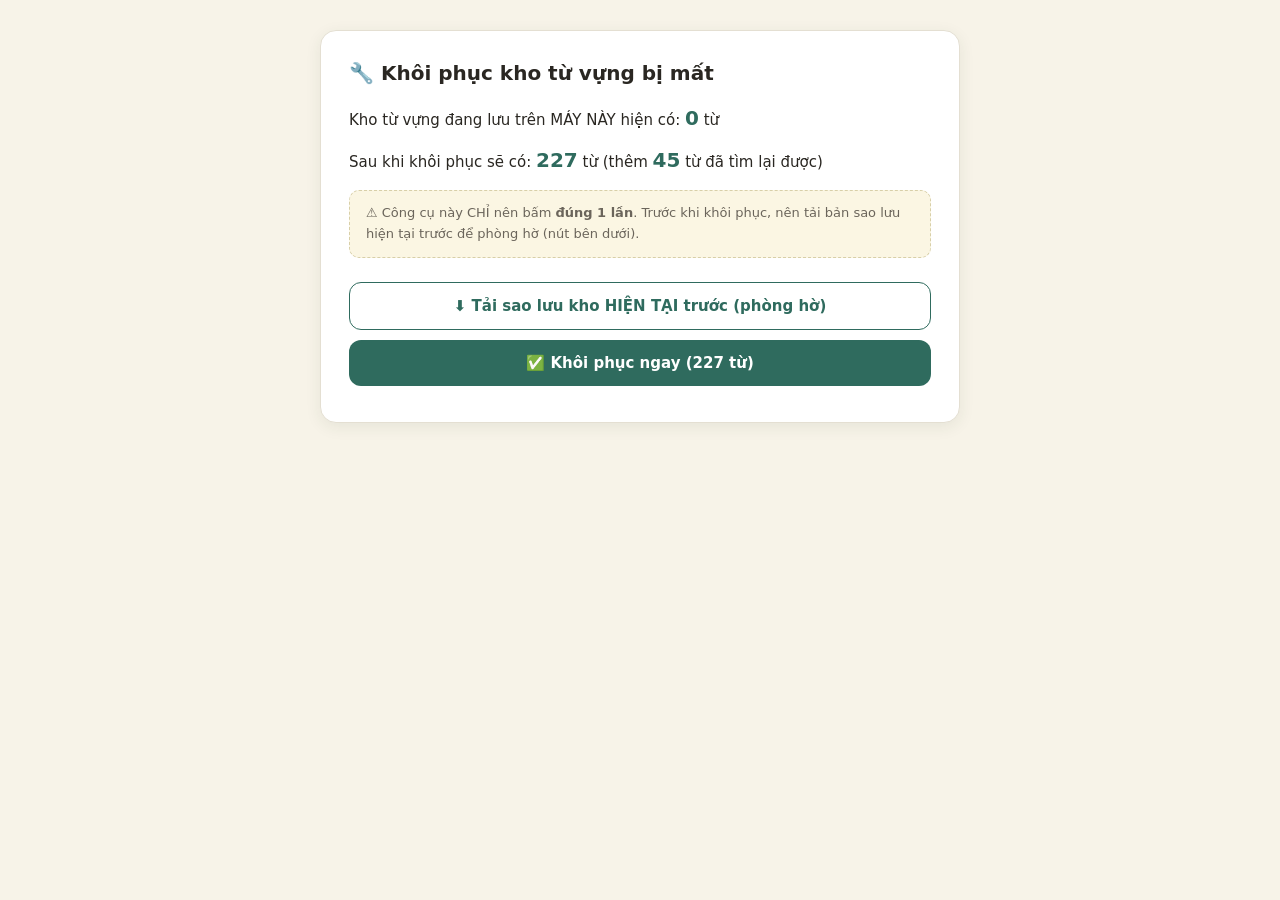
==== khoi-phuc-tu-vung.html @ 8545b41c "Add files via upload" ====
<!DOCTYPE html>
<html lang="vi">
<head>
<meta charset="UTF-8">
<title>🔧 Khôi phục kho từ vựng</title>
<style>
body{font-family:'Quicksand',system-ui,sans-serif;background:#f7f3e8;color:#2a2722;margin:0;padding:30px 20px;line-height:1.6}
.wrap{max-width:640px;margin:0 auto}
.card{background:#fff;border:1.5px solid #e4dfd2;border-radius:16px;padding:26px 28px;box-shadow:0 4px 16px rgba(44,60,44,.08);margin-bottom:18px}
h1{font-size:20px;margin-top:0}
.stat{font-size:15px;margin:10px 0}
.stat b{color:#2f6b5e;font-size:20px}
.btn{border:none;border-radius:12px;padding:14px 22px;font-size:15px;font-weight:700;cursor:pointer;font-family:inherit;width:100%;margin-top:10px}
.btn-main{background:#2f6b5e;color:#fff}
.btn-main:hover{background:#1e2d21}
.btn-outline{background:#fff;color:#2f6b5e;border:1.5px solid #2f6b5e}
.btn-outline:hover{background:#e5f0ec}
.warn{background:#fbf6e3;border:1px dashed #d8cfa8;border-radius:10px;padding:12px 16px;font-size:13px;color:#6b655b;margin:14px 0}
.result{display:none;background:#e5f0ec;border-radius:10px;padding:14px 18px;margin-top:14px;font-size:14px;color:#1e2d21}
.result.show{display:block}
#log{font-size:12.5px;color:#6b655b;margin-top:10px;white-space:pre-wrap}
</style>
</head>
<body>
<div class="wrap">
  <div class="card">
    <h1>🔧 Khôi phục kho từ vựng bị mất</h1>
    <div class="stat">Kho từ vựng đang lưu trên MÁY NÀY hiện có: <b id="curCount">...</b> từ</div>
    <div class="stat">Sau khi khôi phục sẽ có: <b>227</b> từ (thêm <b>45</b> từ đã tìm lại được)</div>
    <div class="warn">⚠️ Công cụ này CHỈ nên bấm <b>đúng 1 lần</b>. Trước khi khôi phục, nên tải bản sao lưu hiện tại trước để phòng hờ (nút bên dưới).</div>
    <button class="btn btn-outline" id="backupBtn">⬇️ Tải sao lưu kho HIỆN TẠI trước (phòng hờ)</button>
    <button class="btn btn-main" id="restoreBtn">✅ Khôi phục ngay (227 từ)</button>
    <div class="result" id="result"></div>
    <div id="log"></div>
  </div>
</div>
<script>
const RESTORED_BANK = [{"id": "id_mrdpo0aj0cn7nl", "createdAt": 1783613903995, "occurrences": [{"app": "🎧 Luyện nghe", "itemId": "id_mrdp44sl3486y9", "itemTitle": "1.孩子给我们的启示", "addedAt": 1783613903996, "hl": "rgb(255, 255, 0)"}], "tags": [], "word": "启", "content": "<span style=\"color: rgb(0, 0, 255); font-weight: bold;\">1. 开始、告诉、让人知道</span><div><ul><li>我们今天<span style=\"color: rgb(255, 0, 0);\">开启</span>了六级学习。</li><li>这件事对我有<span style=\"color: rgb(255, 0, 0);\">启发</span>。</li><li>这个活动明天<span style=\"color: rgb(255, 0, 0);\">启动</span>。</li><li>寻物<span style=\"color: rgb(255, 0, 0);\">启事</span>。</li><li>他<span style=\"color: rgb(255, 0, 0); font-weight: bold;\">启发</span>了我。</li></ul></div>", "wordFontSize": 32, "contentFontSize": 14, "wordStyle": {"bold": false, "italic": false, "underline": false, "strike": false, "color": "rgb(255, 0, 0)", "bg": "rgb(255, 255, 0)"}, "updatedAt": 1783657994701}, {"id": "id_mrdpvsb6d6fuq2", "createdAt": 1783614266898, "occurrences": [{"app": "🎧 Luyện nghe", "itemId": "id_mrdp44sl3486y9", "itemTitle": "1.孩子给我们的启示", "addedAt": 1783614266898, "hl": "rgb(0, 255, 0)"}, {"app": "🎧 Luyện nghe", "itemId": "id_mril58jydn66hk", "itemTitle": "EP 1", "addedAt": 1783932341071}], "tags": [], "word": "爽快", "content": "<span style=\"color: rgb(0, 0, 255); font-weight: bold;\">1. 心里很舒服</span><div><ul><li>我跟你聊得<span style=\"color: rgb(255, 0, 0);\">特别爽快</span>。</li><li>我今天心情不好，想<span style=\"color: rgb(255, 0, 0); font-weight: bold;\">哭个爽快</span>。</li></ul><div><span style=\"font-weight: bold; color: rgb(0, 0, 255);\">2. 干脆，不犹豫</span></div></div><div><ul><li>你<span style=\"color: rgb(255, 0, 0); font-weight: bold;\">爽快地</span>说你的想法。</li><li>他是个<span style=\"font-weight: bold; color: rgb(255, 0, 0);\">爽快的人</span>。</li></ul></div>", "wordFontSize": 32, "contentFontSize": 19, "wordStyle": {"bold": false, "italic": false, "underline": false, "strike": false, "color": null, "bg": "rgb(0, 255, 0)"}, "updatedAt": 1785073785257}, {"id": "id_mre954kdmzbg0h", "createdAt": 1783646615389, "occurrences": [{"app": "🎧 Luyện nghe", "itemId": "id_mrdp44sl3486y9", "itemTitle": "1.孩子给我们的启示", "addedAt": 1783646615390}], "tags": [], "word": "爽", "content": "<span style=\"color: rgb(0, 0, 255); font-weight: bold;\">心理上非常非常舒服</span><div><ul><li>跑完步出了一身汗，<span style=\"color: rgb(255, 0, 0); font-weight: bold;\">真爽</span>。</li><li>清爽</li></ul></div>", "wordFontSize": 32, "contentFontSize": 22, "wordStyle": {"bold": false, "italic": false, "underline": false, "strike": false, "color": null, "bg": null}, "updatedAt": 1785073676019}, {"id": "id_mre95dnfipqun3", "createdAt": 1783646627163, "occurrences": [{"app": "🎧 Luyện nghe", "itemId": "id_mrdp44sl3486y9", "itemTitle": "1.孩子给我们的启示", "addedAt": 1783646627164}, {"app": "🎧 Luyện nghe", "itemId": "id_mrdpeu8s91n9df", "itemTitle": "2.父母之爱", "addedAt": 1783657270390}, {"app": "🎧 Luyện nghe", "itemId": "id_mrdpfrq67r99v2", "itemTitle": "3.一盒月饼", "addedAt": 1783657273981}, {"app": "🎧 Luyện nghe", "itemId": "id_mrdphkgm0ogyyb", "itemTitle": "5.学一门外语需要理由吗", "addedAt": 1783657277214}, {"app": "🎧 Luyện nghe", "itemId": "id_mrgm02azvyv8m2", "itemTitle": "EP 1", "addedAt": 1783789205531}, {"app": "🎧 Luyện nghe", "itemId": "id_ms4ccp9b5fp3ai", "itemTitle": "36. 老舍与养花", "addedAt": 1785224144229}], "tags": [], "word": "快", "content": "1. 动作速度<div>2. 心里</div>", "wordFontSize": 40, "contentFontSize": 25, "wordStyle": {"bold": true, "italic": false, "underline": false, "strike": false, "color": null, "bg": "rgb(0, 255, 0)"}, "updatedAt": 1785124035961}, {"id": "id_mrem3pvg85q88w", "createdAt": 1783668384700, "occurrences": [{"app": "🎧 Luyện nghe", "itemId": "id_mrdp44sl3486y9", "itemTitle": "1.孩子给我们的启示", "addedAt": 1783668384701, "hl": "rgb(255, 255, 0)"}], "tags": [], "word": "巴不得", "content": "<div><span style=\"font-weight: 700; color: rgb(0, 0, 255);\">1. 非常想</span></div><div><span style=\"font-weight: 700; color: rgb(0, 0, 255);\">巴不得 + V</span></div><div><span style=\"font-weight: 700; color: rgb(0, 0, 255);\">巴不得 + 句子</span></div><div><ul><li><b style=\"font-size: 17px;\">我<span style=\"color: rgb(255, 0, 0);\">巴不得</span>明天去上课。</b></li><span style=\"font-size: 17px;\"><li><b>我<span style=\"color: rgb(255, 0, 0);\">巴不得</span>现在就出发。</b></li><li><b>我<span style=\"color: rgb(255, 0, 0);\">巴不得</span>你们找我。</b></li></span></ul><div><span style=\"font-weight: 700; color: rgb(0, 0, 255);\">巴不得呢</span></div></div><div><ul><span style=\"font-size: 17px;\"><li><span style=\"font-weight: bold;\">他想回家，我<span style=\"color: rgb(255, 0, 0);\">巴不得呢</span></span></li></span><li><b>你要上课，我<span style=\"color: rgb(255, 0, 0);\">巴不得呢。</span></b></li></ul></div><div><span style=\"font-weight: 700;\"><br></span></div><div><br></div>", "wordFontSize": 32, "contentFontSize": 15, "wordStyle": {"bold": true, "italic": false, "underline": false, "strike": false, "color": null, "bg": "rgb(255, 255, 0)"}, "updatedAt": 1784002088207}, {"id": "id_mrem9f244zmbgg", "createdAt": 1783668650620, "occurrences": [{"app": "🎧 Luyện nghe", "itemId": "id_mrdp44sl3486y9", "itemTitle": "1.孩子给我们的启示", "addedAt": 1783668650620, "hl": "rgb(255, 255, 0)"}], "tags": [], "word": "嚷", "content": "<span style=\"color: rgb(0, 0, 255); font-weight: bold;\">1. 大声地叫</span><div><ul><li>他爬到山顶，<span style=\"color: rgb(255, 0, 0); font-weight: bold;\">嚷</span>了起来。</li><li>下课了，小孩子们<span style=\"color: rgb(255, 0, 0); font-weight: bold;\">吵吵嚷嚷</span>地出去玩了。</li><li>我<span style=\"color: rgb(255, 0, 0); font-weight: bold;\">跟</span>他<span style=\"color: rgb(255, 0, 0); font-weight: 700;\">嚷</span>。</li></ul><div><span style=\"color: rgb(0, 0, 255); font-weight: bold;\">2. 嚷着 + V</span></div></div><div><ul><li>他<span style=\"color: rgb(255, 0, 0); font-weight: bold;\">嚷</span>这买奶茶。</li></ul><div><span style=\"color: rgb(0, 0, 255); font-weight: bold;\">3. phân biệt với 喊</span></div></div><div>喊 ： 大声叫</div>", "wordFontSize": 32, "contentFontSize": 15, "wordStyle": {"bold": false, "italic": false, "underline": false, "strike": false, "color": "rgb(0, 0, 0)", "bg": "rgb(255, 255, 0)"}, "updatedAt": 1783668676921}, {"id": "id_mreqatvkj41loa", "createdAt": 1783675434944, "occurrences": [{"app": "🎧 Luyện nghe", "itemId": "id_mrdp44sl3486y9", "itemTitle": "1.孩子给我们的启示", "addedAt": 1783675434944, "hl": "rgb(0, 255, 0)"}], "tags": [], "word": "佳", "content": "<span style=\"font-weight: bold; color: rgb(0, 0, 255);\">好</span><div>- 佳人：</div><div>- 我祝你们考试取得佳绩。</div><div><br></div><div><div><br></div></div>", "wordFontSize": 32, "contentFontSize": 15, "wordStyle": {"bold": false, "italic": false, "underline": false, "strike": false, "color": "rgb(255, 0, 0)", "bg": "rgb(0, 255, 0)"}, "updatedAt": 1783675584871}, {"id": "id_mreqdmybvuh22b", "createdAt": 1783675565939, "occurrences": [{"app": "🎧 Luyện nghe", "itemId": "id_mrdp44sl3486y9", "itemTitle": "1.孩子给我们的启示", "addedAt": 1783675565940, "hl": "rgb(0, 255, 0)"}], "tags": [], "word": "佳肴", "content": "<span style=\"color: rgb(0, 0, 255); font-weight: bold;\">好的食物</span><div><ul><li>美味<span style=\"color: rgb(0, 0, 255);\">佳肴</span></li><li>妈妈做的饭是美味<span style=\"color: rgb(0, 0, 255); font-weight: bold;\">佳肴</span>。</li></ul></div><div><div><br></div></div>", "wordFontSize": 32, "contentFontSize": 15, "wordStyle": {"bold": false, "italic": false, "underline": false, "strike": false, "color": null, "bg": "rgb(0, 255, 0)"}, "updatedAt": 1783675575323}, {"id": "id_mreqg93rwefgon", "createdAt": 1783675687959, "occurrences": [{"app": "🎧 Luyện nghe", "itemId": "id_mrdp44sl3486y9", "itemTitle": "1.孩子给我们的启示", "addedAt": 1783675687960}, {"app": "📖 Luyện đọc hiểu", "itemId": "ou8tqyv", "itemTitle": "第73–74题", "addedAt": 1785157671503}], "tags": [], "word": "异", "content": "<span style=\"color: rgb(0, 0, 255);\">不一样</span><div><ul><li>我们两国的文化有什么<span style=\"color: rgb(255, 0, 0);\">异同</span>。</li><li>我们<span style=\"color: rgb(255, 0, 0);\">异口同声</span>地说。</li><li>我们的想法有<span style=\"color: rgb(255, 0, 0);\">差异</span>。</li></ul></div><div><br></div>", "wordFontSize": 32, "contentFontSize": 22, "wordStyle": {"bold": false, "italic": false, "underline": false, "strike": false, "color": null, "bg": null}, "updatedAt": 1785292358418}, {"id": "id_mreqhjgfx827r3", "createdAt": 1783675748031, "occurrences": [{"app": "🎧 Luyện nghe", "itemId": "id_mrdp44sl3486y9", "itemTitle": "1.孩子给我们的启示", "addedAt": 1783675748031, "hl": "rgb(0, 255, 0)"}], "tags": [], "word": "异常", "content": "<span style=\"color: rgb(0, 0, 255);\">不正常</span><div><ul><li>今年的天气很<span style=\"color: rgb(255, 0, 0); font-weight: bold;\">异常</span>。</li><li>这是<span style=\"color: rgb(255, 0, 0); font-weight: bold;\">异常</span>的情况。</li></ul></div>", "wordFontSize": 32, "contentFontSize": 15, "wordStyle": {"bold": false, "italic": false, "underline": false, "strike": false, "color": null, "bg": "rgb(0, 255, 0)"}, "updatedAt": 1783675748031}, {"id": "id_mreqkmx7m9m32c", "createdAt": 1783675892491, "occurrences": [{"app": "🎧 Luyện nghe", "itemId": "id_mrdp44sl3486y9", "itemTitle": "1.孩子给我们的启示", "addedAt": 1783675892491, "hl": "rgb(0, 255, 0)"}], "tags": [], "word": "勤劳", "content": "<ul><li><span style=\"color: rgb(255, 0, 0);\"><span style=\"font-weight: bold;\">勤劳</span>的</span>工作</li><li>他<span style=\"color: rgb(255, 0, 0); font-weight: bold;\">很勤劳</span></li></ul><div>***************************************</div><div><ul><li>勤劳 【生活】</li><li>勤快【生活】</li><li>勤奋 【工作、学习】</li><li>勤勉【工作、学习】</li></ul></div>", "wordFontSize": 32, "contentFontSize": 15, "wordStyle": {"bold": true, "italic": false, "underline": false, "strike": false, "color": null, "bg": "rgb(0, 255, 0)"}, "updatedAt": 1783698919605}, {"id": "id_mreqlx2eadcejp", "createdAt": 1783675952294, "occurrences": [{"app": "🎧 Luyện nghe", "itemId": "id_mrdp44sl3486y9", "itemTitle": "1.孩子给我们的启示", "addedAt": 1783675952295, "hl": "rgb(0, 255, 0)"}], "tags": [], "word": "绅士", "content": "gentelment", "wordFontSize": 32, "contentFontSize": 15, "wordStyle": {"bold": false, "italic": false, "underline": false, "strike": false, "color": null, "bg": "rgb(0, 255, 0)"}, "updatedAt": 1783675962435}, {"id": "id_mreqohczhnsfsi", "createdAt": 1783676071907, "occurrences": [{"app": "🎧 Luyện nghe", "itemId": "id_mrdp44sl3486y9", "itemTitle": "1.孩子给我们的启示", "addedAt": 1783676071908, "hl": "rgb(255, 153, 0)"}], "tags": [], "word": "风度", "content": "<span style=\"color: rgb(0, 0, 255); font-weight: bold;\">有礼貌的、友好的行为【多用于男生】</span><div><ul><li>他有<span style=\"font-weight: bold; color: rgb(255, 0, 0);\">风度</span>。 N</li><li>他的<span style=\"color: rgb(255, 0, 0); font-weight: bold;\">风度很好</span>。</li><li>他是<span style=\"color: rgb(255, 0, 0); font-weight: bold;\">风度翩翩</span>的少年。</li></ul></div><div><br></div>", "wordFontSize": 32, "contentFontSize": 15, "wordStyle": {"bold": false, "italic": false, "underline": false, "strike": false, "color": "rgb(255, 0, 0)", "bg": "rgb(255, 153, 0)"}, "updatedAt": 1783676071908}, {"id": "id_mreqrocf439v26", "createdAt": 1783676220927, "occurrences": [{"app": "🎧 Luyện nghe", "itemId": "id_mrdp44sl3486y9", "itemTitle": "1.孩子给我们的启示", "addedAt": 1783676220927, "hl": "rgb(0, 255, 0)"}, {"app": "🎧 Luyện nghe", "itemId": "id_mrdphkgm0ogyyb", "itemTitle": "5.学一门外语需要理由吗", "addedAt": 1784130504137}], "tags": [], "word": "十足", "content": "<span style=\"color: rgb(0, 0, 255); font-weight: bold;\">十：满意、好的、完美的</span><div><ul><li>这个世界上没有<span style=\"font-weight: bold; color: rgb(255, 0, 0);\">十全十美的人</span>。</li></ul><div><span style=\"color: rgb(0, 0, 255); font-weight: bold;\">十足</span></div></div><div><ul><li>我有<span style=\"color: rgb(255, 0, 0);\">十足的把握</span>。</li><li><span style=\"color: rgb(255, 0, 0); font-weight: bold;\">风度十足</span>。</li></ul></div>", "wordFontSize": 32, "contentFontSize": 15, "wordStyle": {"bold": false, "italic": false, "underline": false, "strike": false, "color": null, "bg": "rgb(0, 255, 0)"}, "updatedAt": 1783676220927}, {"id": "id_mrequrw7egfl0s", "createdAt": 1783676365495, "occurrences": [{"app": "🎧 Luyện nghe", "itemId": "id_mrdp44sl3486y9", "itemTitle": "1.孩子给我们的启示", "addedAt": 1783676365495, "hl": "rgb(255, 255, 0)"}], "tags": [], "word": "照看", "content": "<span style=\"color: rgb(0, 0, 255); font-weight: bold;\">照看：人、东西、地方</span><div><ul><li>- <span style=\"color: rgb(255, 0, 0); font-weight: bold;\">照看</span>孩子。</li><li>- 我要回国，请你帮我<span style=\"color: rgb(255, 0, 0); font-weight: 700;\">照看</span>我的花。</li><li>-&nbsp;<span style=\"color: rgb(255, 0, 0); font-weight: 700;\">照看</span>一下我们班。</li></ul><div><span style=\"color: rgb(0, 0, 255); font-weight: bold;\">照顾：人</span><div><ul><li>-&nbsp;<span style=\"color: rgb(255, 0, 0); font-weight: 700;\">照顾</span>孩子。</li><li><br></li></ul></div></div></div>", "wordFontSize": 32, "contentFontSize": 15, "wordStyle": {"bold": false, "italic": false, "underline": false, "strike": false, "color": null, "bg": "rgb(255, 255, 0)"}, "updatedAt": 1783676365495}, {"id": "id_mreqwckq7v3wgw", "createdAt": 1783676438954, "occurrences": [{"app": "🎧 Luyện nghe", "itemId": "id_mrdp44sl3486y9", "itemTitle": "1.孩子给我们的启示", "addedAt": 1783676438954, "hl": "rgb(255, 208, 204)"}, {"app": "🎧 Luyện nghe", "itemId": "id_mrf6iivx4yqdli", "itemTitle": "Season 1 EP1", "addedAt": 1783784924174}, {"app": "🎧 Luyện nghe", "itemId": "id_mrhgt5or1l2bew", "itemTitle": "EP 1", "addedAt": 1783840966279}, {"app": "🎧 Luyện nghe", "itemId": "id_mrhyyvk16ls0v8", "itemTitle": "EP 1", "addedAt": 1783871494989}, {"app": "🎧 Luyện nghe", "itemId": "id_mrhz21gg8bu74j", "itemTitle": "EP 1", "addedAt": 1783871597185}, {"app": "🎧 Luyện nghe", "itemId": "id_mril58jydn66hk", "itemTitle": "EP 1", "addedAt": 1783908674434, "hl": "rgb(255, 208, 204)"}], "tags": [], "word": "朝夕相处", "content": "<span style=\"color: rgb(0, 0, 255); font-weight: bold;\">早上和晚上每天在一起</span><div><ul><li>我和家人朝夕相处。</li></ul></div>", "wordFontSize": 34, "contentFontSize": 15, "wordStyle": {"bold": false, "italic": false, "underline": false, "strike": false, "color": null, "bg": "rgb(255, 208, 204)"}, "updatedAt": 1783912435777}, {"id": "id_mreqzpqud4zvht", "createdAt": 1783676595990, "occurrences": [{"app": "🎧 Luyện nghe", "itemId": "id_mrdp44sl3486y9", "itemTitle": "1.孩子给我们的启示", "addedAt": 1783676595990, "hl": "rgb(224, 102, 102)"}, {"app": "🎧 Luyện nghe", "itemId": "id_mrdpfrq67r99v2", "itemTitle": "3.一盒月饼", "addedAt": 1784002346328}], "tags": [], "word": "别提多", "content": "<span style=\"color: rgb(0, 0, 255); font-weight: bold;\">别提多。。。了：非常</span><div><ul><li><span style=\"font-weight: bold; color: rgb(0, 0, 0);\">别提多着急了。</span></li><li><span style=\"font-weight: bold; color: rgb(0, 0, 0);\">今天别提多冷了。</span></li></ul><div><span style=\"color: rgb(0, 0, 255); font-weight: bold;\">别提了：不要说了们非常不好</span></div></div><div><span style=\"color: rgb(0, 0, 0);\">A: 今天考试怎么样？</span></div><div><span style=\"color: rgb(0, 0, 0);\">B:别提了</span></div>", "wordFontSize": 32, "contentFontSize": 15, "wordStyle": {"bold": false, "italic": false, "underline": false, "strike": false, "color": null, "bg": "rgb(224, 102, 102)"}, "updatedAt": 1783688329489}, {"id": "id_mreskosyy8qth0", "createdAt": 1783679254162, "occurrences": [{"app": "🎧 Luyện nghe", "itemId": "id_mrdp44sl3486y9", "itemTitle": "1.孩子给我们的启示", "addedAt": 1783679254162}], "tags": [], "word": "督", "content": "<span style=\"color: rgb(0, 0, 255); font-weight: bold;\">看着、让做得更好</span><div><ul><li>妈妈<span style=\"color: rgb(255, 0, 0); font-weight: bold;\">监督</span>孩子学习。</li></ul></div>", "wordFontSize": 32, "contentFontSize": 15, "wordStyle": {"bold": false, "italic": false, "underline": false, "strike": false, "color": "rgb(255, 0, 0)"}, "updatedAt": 1783679263290}, {"id": "id_mresn98x2umeo6", "createdAt": 1783679373969, "occurrences": [{"app": "🎧 Luyện nghe", "itemId": "id_mrdp44sl3486y9", "itemTitle": "1.孩子给我们的启示", "addedAt": 1783679373969}], "tags": [], "word": "促", "content": "<span style=\"color: rgb(0, 0, 255); font-weight: bold;\">让。。。变得更好</span><div><ul><li>这件事<span style=\"color: rgb(255, 0, 0); font-weight: bold;\">促进</span>了我们的关系</li><li>运动可以<span style=\"color: rgb(255, 0, 0); font-weight: bold;\">促</span>消化。</li></ul><div><span style=\"color: rgb(0, 0, 255); font-weight: bold;\">快点</span></div></div><div><ul><li>他<span style=\"font-weight: bold; color: rgb(255, 0, 0);\">急促</span>地去上班。</li><li>别催促我了。</li></ul></div><div><br></div>", "wordFontSize": 32, "contentFontSize": 15, "wordStyle": {"bold": false, "italic": false, "underline": false, "strike": false, "color": "rgb(0, 0, 255)"}, "updatedAt": 1783679385645}, {"id": "id_mresp01aiwcnr3", "createdAt": 1783679455342, "occurrences": [{"app": "🎧 Luyện nghe", "itemId": "id_mrdp44sl3486y9", "itemTitle": "1.孩子给我们的启示", "addedAt": 1783679455342, "hl": "rgb(255, 255, 0)"}], "tags": [], "word": "督促", "content": "<span style=\"color: rgb(0, 0, 255); font-weight: bold;\">【上对下 】看着、让更好</span><div><ul><li>妈妈<span style=\"color: rgb(255, 0, 0); font-weight: bold;\">督促</span>孩子学习。</li><li>领导<span style=\"font-weight: bold; color: rgb(255, 0, 0);\">督促</span>员工完成工作。</li></ul></div>", "wordFontSize": 32, "contentFontSize": 15, "wordStyle": {"bold": false, "italic": false, "underline": false, "strike": false, "color": null, "bg": "rgb(255, 255, 0)"}, "updatedAt": 1783679466390}, {"id": "id_mresynypuqo89r", "createdAt": 1783679906257, "occurrences": [{"app": "🎧 Luyện nghe", "itemId": "id_mrdp44sl3486y9", "itemTitle": "1.孩子给我们的启示", "addedAt": 1783679906257, "hl": "rgb(0, 255, 0)"}], "tags": [], "word": "闹别扭", "content": "<div><span style=\"color: rgb(0, 0, 255); font-weight: bold;\">******* bie4</span><div><span style=\"color: rgb(0, 0, 255); font-weight: bold;\">互相当着</span></div><div><ul><li>走路脚一下子<span style=\"font-weight: bold; color: rgb(255, 0, 0);\">别主</span>了。</li><li>这车<span style=\"color: rgb(255, 0, 0); font-weight: bold;\">别</span>我。</li></ul></div></div><div><span style=\"color: rgb(0, 0, 255); font-weight: 700;\">别扭</span></div><div><span style=\"color: rgb(0, 0, 255); font-weight: bold;\">Adj - 奇怪的，不舒服的</span><div><ul><li>你的发音<span style=\"color: rgb(255, 0, 0); font-weight: bold;\">有点别扭</span>。</li><li>我今天觉得心里<span style=\"color: rgb(255, 0, 0); font-weight: bold;\">很别扭</span>。</li></ul></div></div><span style=\"color: rgb(0, 0, 255); font-weight: bold;\"><div><span style=\"color: rgb(0, 0, 255); font-weight: bold;\">闹别扭 - 别扭 la N</span></div>N 生气了，不高兴</span><div><ul><li>他和朋友<span style=\"color: rgb(255, 0, 0); font-weight: bold;\">闹别扭</span>了，心里很别扭。</li></ul></div>", "wordFontSize": 32, "contentFontSize": 15, "wordStyle": {"bold": false, "italic": false, "underline": false, "strike": false, "color": null, "bg": "rgb(0, 255, 0)"}, "updatedAt": 1783694453412}, {"id": "id_mret2v1gp109zj", "createdAt": 1783680102052, "occurrences": [{"app": "🎧 Luyện nghe", "itemId": "id_mrdp44sl3486y9", "itemTitle": "1.孩子给我们的启示", "addedAt": 1783680102052}], "tags": [], "word": "融", "content": "<ul><li>雪<b style=\"color: rgb(255, 0, 0);\">融化</b>了。</li><li>我们的课<span style=\"color: rgb(255, 0, 0); font-weight: bold;\">融合</span>了汉语知识和中国文化。</li><li>我们的<span style=\"color: rgb(255, 0, 0); font-weight: bold;\">关系很融洽</span>。</li><li>他学习<span style=\"color: rgb(255, 0, 0); font-weight: bold;\">金融</span>。【流动的意思】</li></ul>", "wordFontSize": 32, "contentFontSize": 15, "wordStyle": {"bold": false, "italic": false, "underline": false, "strike": false, "color": "rgb(255, 0, 0)"}, "updatedAt": 1783680169568}, {"id": "id_mret35vq62o99g", "createdAt": 1783680116102, "occurrences": [{"app": "🎧 Luyện nghe", "itemId": "id_mrdp44sl3486y9", "itemTitle": "1.孩子给我们的启示", "addedAt": 1783680116102, "hl": "rgb(255, 255, 0)"}], "tags": [], "word": "融洽", "content": "<ul><li>我们的<span style=\"color: rgb(255, 0, 0); font-weight: bold;\">关系很融洽</span>。</li><li><span style=\"font-weight: bold; color: rgb(255, 0, 0);\">= 和睦</span></li></ul>", "wordFontSize": 32, "contentFontSize": 15, "wordStyle": {"bold": false, "italic": false, "underline": false, "strike": false, "color": null, "bg": "rgb(255, 255, 0)"}, "updatedAt": 1783688323079}, {"id": "id_mret4my2it0ksc", "createdAt": 1783680184874, "occurrences": [{"app": "🎧 Luyện nghe", "itemId": "id_mrdp44sl3486y9", "itemTitle": "1.孩子给我们的启示", "addedAt": 1783680184874}], "tags": [], "word": "洽", "content": "刚刚好<div><br></div>", "wordFontSize": 32, "contentFontSize": 15, "wordStyle": {"bold": false, "italic": false, "underline": false, "strike": false, "color": "rgb(0, 0, 255)"}, "updatedAt": 1783680184874}, {"id": "id_mret5edwygl9fa", "createdAt": 1783680220436, "occurrences": [{"app": "🎧 Luyện nghe", "itemId": "id_mrdp44sl3486y9", "itemTitle": "1.孩子给我们的启示", "addedAt": 1783680220436, "hl": "rgb(0, 255, 0)"}], "tags": [], "word": "亲密", "content": "关系进、关系好", "wordFontSize": 32, "contentFontSize": 15, "wordStyle": {"bold": false, "italic": false, "underline": false, "strike": false, "color": null, "bg": "rgb(0, 255, 0)"}, "updatedAt": 1783680220436}, {"id": "id_mret71tak35rhk", "createdAt": 1783680297454, "occurrences": [{"app": "🎧 Luyện nghe", "itemId": "id_mrdp44sl3486y9", "itemTitle": "1.孩子给我们的启示", "addedAt": 1783680297454, "hl": "rgb(255, 255, 0)"}], "tags": [], "word": "忽略", "content": "<span style=\"color: rgb(0, 0, 255); font-weight: bold;\">忽：没注意、没看见</span><div><ul><li>忽视 = 忽略</li><li>他最近工作太忙，<span style=\"color: rgb(255, 0, 0); font-weight: bold;\">忽略</span>了家庭。</li></ul></div><div><br></div>", "wordFontSize": 32, "contentFontSize": 15, "wordStyle": {"bold": false, "italic": false, "underline": false, "strike": false, "color": null, "bg": "rgb(255, 255, 0)"}, "updatedAt": 1783680308636}, {"id": "id_mret88opduviej", "createdAt": 1783680353017, "occurrences": [{"app": "🎧 Luyện nghe", "itemId": "id_mrdp44sl3486y9", "itemTitle": "1.孩子给我们的启示", "addedAt": 1783680353017, "hl": "rgb(255, 255, 0)"}, {"app": "🎧 Luyện nghe", "itemId": "id_mrdpeu8s91n9df", "itemTitle": "2.父母之爱", "addedAt": 1785123566181}], "tags": [], "word": "嫉妒", "content": "<span style=\"font-weight: 400; font-style: normal; text-decoration: none; color: rgb(51, 48, 42); font-family: SimSun, 宋体, serif;\"><span style=\"font-weight: 400; font-style: normal; text-decoration: none; color: rgb(51, 48, 42); font-family: SimSun, 宋体, serif;\"><span style=\"font-weight: 400; font-style: normal; text-decoration: none; color: rgb(51, 48, 42); font-family: SimSun, 宋体, serif;\">V</span></span></span><div><ul><li>我<span style=\"color: rgb(255, 0, 0);\">嫉妒</span>他工作好。</li><li>我有点<span style=\"color: rgb(255, 0, 0);\">嫉妒</span>他。</li></ul><div><span style=\"color: rgb(0, 0, 255);\"><span style=\"font-weight: bold;\">非常喜欢、想要、到</span><span style=\"color: rgb(255, 0, 0);\"><div></div></span><div></div></span><div><ul><li>我<b><span style=\"color: rgb(255, 0, 0);\">向往</span></b>那个大学。</li><li>我<b><span style=\"color: rgb(255, 0, 0);\">向往</span></b>别人的生活。</li><li>你在中国的生活让人<b><span style=\"color: rgb(255, 0, 0);\">向往</span></b>。</li></ul></div><div><span style=\"font-weight: bold;\"><span style=\"color: rgb(0, 0, 255);\">羡慕：正常的态度</span></span></div><div><ul><li>我羡慕你说汉语说得那么好。</li></ul></div><div><b><span style=\"color: rgb(0, 0, 255);\">嫉妒：觉得好【不高兴、不喜欢】</span></b></div><div><ul><li>我嫉妒你说汉语说得那么好。</li></ul></div><div><br></div></div></div>", "wordFontSize": 32, "contentFontSize": 24, "wordStyle": {"bold": false, "italic": false, "underline": false, "strike": false, "color": null, "bg": "rgb(255, 255, 0)"}, "updatedAt": 1785123750164}, {"id": "id_mretb3jsxu4stx", "createdAt": 1783680486328, "occurrences": [{"app": "🎧 Luyện nghe", "itemId": "id_mrdp44sl3486y9", "itemTitle": "1.孩子给我们的启示", "addedAt": 1783680486328, "hl": "rgb(255, 255, 0)"}, {"app": "🎧 Luyện nghe", "itemId": "id_mrdphkgm0ogyyb", "itemTitle": "5.学一门外语需要理由吗", "addedAt": 1784130504137}], "tags": [], "word": "不绝", "content": "<span style=\"color: rgb(0, 0, 255); font-weight: bold;\">不结束</span><div><ul><li>大山<span style=\"color: rgb(255, 0, 0);\">连绵不绝</span>。</li><li>传统的中国人认为生儿子可以让家庭不<span style=\"color: rgb(255, 0, 0);\">绝后</span>。</li><li>50岁左右会<span style=\"color: rgb(255, 0, 0); font-weight: bold;\">绝经</span></li></ul></div>", "wordFontSize": 32, "contentFontSize": 15, "wordStyle": {"bold": false, "italic": false, "underline": false, "strike": false, "color": null, "bg": "rgb(255, 255, 0)"}, "updatedAt": 1783680521536}, {"id": "id_mretcerlri8wp1", "createdAt": 1783680547521, "occurrences": [{"app": "🎧 Luyện nghe", "itemId": "id_mrdp44sl3486y9", "itemTitle": "1.孩子给我们的启示", "addedAt": 1783680547521}, {"app": "🎧 Luyện nghe", "itemId": "id_mrf6iivx4yqdli", "itemTitle": "Season 1 EP1", "addedAt": 1783784924175}, {"app": "🎧 Luyện nghe", "itemId": "id_mrhgt5or1l2bew", "itemTitle": "EP 1", "addedAt": 1783840966280}, {"app": "🎧 Luyện nghe", "itemId": "id_mrhyyvk16ls0v8", "itemTitle": "EP 1", "addedAt": 1783871494989}, {"app": "🎧 Luyện nghe", "itemId": "id_mrhz21gg8bu74j", "itemTitle": "EP 1", "addedAt": 1783871597186}, {"app": "🎧 Luyện nghe", "itemId": "id_mril58jydn66hk", "itemTitle": "EP 1", "addedAt": 1783908674435}, {"app": "🎧 Luyện nghe", "itemId": "id_mrdphkgm0ogyyb", "itemTitle": "5.学一门外语需要理由吗", "addedAt": 1784130504138}], "tags": [], "word": "绝", "content": "100%<div>他绝对不会不来。</div>", "wordFontSize": 32, "contentFontSize": 15, "wordStyle": {"bold": true, "italic": false, "underline": false, "strike": false, "color": "rgb(255, 0, 0)"}, "updatedAt": 1783680547521}, {"id": "id_mretf3og2x7351", "createdAt": 1783680673120, "occurrences": [{"app": "🎧 Luyện nghe", "itemId": "id_mrdp44sl3486y9", "itemTitle": "1.孩子给我们的启示", "addedAt": 1783680673120}, {"app": "🎧 Luyện nghe", "itemId": "id_mrdphkgm0ogyyb", "itemTitle": "5.学一门外语需要理由吗", "addedAt": 1784130504137}], "tags": [], "word": "滔滔不绝", "content": "<span style=\"color: rgb(0, 0, 255);\">说话不停</span><div><ul><li><span style=\"color: rgb(0, 0, 0);\">他</span><span style=\"color: rgb(255, 0, 0);\">滔滔不绝地</span><span style=\"color: rgb(0, 0, 0);\">给我们讲他地故事。</span></li><li><span style=\"color: rgb(0, 0, 0);\">他一说话就</span><span style=\"color: rgb(255, 0, 0);\"><b>滔滔不绝</b></span><span style=\"color: rgb(0, 0, 0);\">。</span></li></ul></div>", "wordFontSize": 32, "contentFontSize": 15, "wordStyle": {"bold": false, "italic": true, "underline": true, "strike": false, "color": null}, "updatedAt": 1783680673120}, {"id": "id_mretfz6q671x9r", "createdAt": 1783680713954, "occurrences": [{"app": "🎧 Luyện nghe", "itemId": "id_mrdp44sl3486y9", "itemTitle": "1.孩子给我们的启示", "addedAt": 1783680713954, "hl": "rgb(255, 153, 0)"}], "tags": [], "word": "嘲笑", "content": "看不起<div>- 不要<span style=\"color: rgb(255, 0, 0);\">嘲笑</span>发音不好的同学。</div>", "wordFontSize": 32, "contentFontSize": 15, "wordStyle": {"bold": false, "italic": false, "underline": false, "strike": false, "color": null, "bg": "rgb(255, 153, 0)"}, "updatedAt": 1783680713954}, {"id": "id_mrethxhdzko1j4", "createdAt": 1783680805057, "occurrences": [{"app": "🎧 Luyện nghe", "itemId": "id_mrdp44sl3486y9", "itemTitle": "1.孩子给我们的启示", "addedAt": 1783680805057, "hl": "rgb(255, 153, 0)"}], "tags": [], "word": "讨", "content": "<span style=\"color: rgb(0, 0, 255); font-weight: bold;\">说、做让对方 。。。</span><div><ul><li>他没钱吃饭，在路边<span style=\"color: rgb(255, 0, 0);\">讨饭</span>。</li><li>我跟他<span style=\"color: rgb(255, 0, 0); font-weight: bold;\">讨要</span>我的书。</li><li>他做的事让我很<span style=\"color: rgb(255, 0, 0);\">讨厌</span>。</li><li><span style=\"color: rgb(255, 0, 0);\">讨论</span></li></ul></div>", "wordFontSize": 32, "contentFontSize": 15, "wordStyle": {"bold": false, "italic": false, "underline": false, "strike": false, "color": null, "bg": "rgb(255, 153, 0)"}, "updatedAt": 1783680872824}, {"id": "id_mretiw4coe49zm", "createdAt": 1783680849948, "occurrences": [{"app": "🎧 Luyện nghe", "itemId": "id_mrdp44sl3486y9", "itemTitle": "1.孩子给我们的启示", "addedAt": 1783680849949, "hl": "rgb(255, 255, 0)"}], "tags": [], "word": "讨好", "content": "<ul><li>我们不需要<span style=\"color: rgb(255, 0, 0); font-weight: bold;\">讨好</span>任何人。</li></ul>", "wordFontSize": 32, "contentFontSize": 15, "wordStyle": {"bold": false, "italic": false, "underline": false, "strike": false, "color": null, "bg": "rgb(255, 255, 0)"}, "updatedAt": 1783680858208}, {"id": "id_mretlp2p374p64", "createdAt": 1783680980785, "occurrences": [{"app": "🎧 Luyện nghe", "itemId": "id_mrdp44sl3486y9", "itemTitle": "1.孩子给我们的启示", "addedAt": 1783680980785, "hl": "rgb(0, 255, 0)"}], "tags": [], "word": "郑重", "content": "<span style=\"color: rgb(0, 0, 255);\"><b>Adj&nbsp;</b></span><div><span style=\"color: rgb(0, 0, 255);\"><b>严肃认真</b></span></div><div><ul><li>我<span style=\"color: rgb(255, 0, 0);\"><b>郑重</b></span>地告诉孩子这样做不对。</li><li>我<span style=\"font-weight: bold; background-color: rgb(0, 255, 0); color: rgb(255, 0, 0);\">郑重</span>地给大家介绍。</li></ul></div>", "wordFontSize": 32, "contentFontSize": 15, "wordStyle": {"bold": false, "italic": false, "underline": false, "strike": false, "color": null, "bg": "rgb(0, 255, 0)"}, "updatedAt": 1783680980785}, {"id": "id_mrex69g9dqsy3b", "createdAt": 1783686979161, "occurrences": [{"app": "🎧 Luyện nghe", "itemId": "id_mrdp44sl3486y9", "itemTitle": "1.孩子给我们的启示", "addedAt": 1783686979161, "hl": "rgb(0, 255, 255)"}], "tags": [], "word": "当面", "content": "<span style=\"color: rgb(0, 0, 255); font-weight: bold;\">1. 做工作</span><div><span style=\"color: rgb(0, 0, 255); font-weight: bold;\">2 在</span></div><div><span style=\"font-weight: bold; color: rgb(0, 0, 0);\">当。。。的时候</span></div><div><span style=\"color: rgb(0, 0, 255); font-weight: bold;\">3. 当面 - 在面前 &gt;&lt; 背后</span></div><div><ul><li>你有问题<span style=\"font-weight: bold; color: rgb(255, 0, 0);\">当面提</span>，不要背后议论。</li><li><br></li></ul></div><div><br></div>", "wordFontSize": 32, "contentFontSize": 15, "wordStyle": {"bold": false, "italic": false, "underline": false, "strike": false, "color": "rgb(0, 0, 0)", "bg": "rgb(0, 255, 255)"}, "updatedAt": 1783686988151}, {"id": "id_mrexcm3gmh1qlv", "createdAt": 1783687275484, "occurrences": [{"app": "🎧 Luyện nghe", "itemId": "id_mrdp44sl3486y9", "itemTitle": "1.孩子给我们的启示", "addedAt": 1783687275484, "hl": "rgb(74, 134, 232)"}, {"app": "🎧 Luyện nghe", "itemId": "id_mrf6iivx4yqdli", "itemTitle": "Season 1 EP1", "addedAt": 1783784924174}, {"app": "🎧 Luyện nghe", "itemId": "id_mrhgt5or1l2bew", "itemTitle": "EP 1", "addedAt": 1783840966280}, {"app": "🎧 Luyện nghe", "itemId": "id_mrhyyvk16ls0v8", "itemTitle": "EP 1", "addedAt": 1783871494989}, {"app": "🎧 Luyện nghe", "itemId": "id_mrhz21gg8bu74j", "itemTitle": "EP 1", "addedAt": 1783871597185}, {"app": "🎧 Luyện nghe", "itemId": "id_mril58jydn66hk", "itemTitle": "EP 1", "addedAt": 1783908674434}], "tags": [], "word": "人家", "content": "<span style=\"color: rgb(0, 0, 255); font-weight: bold;\">1. 别的（人、地方、国家）</span><div><ul><li>你看<span style=\"color: rgb(255, 0, 0); font-weight: bold;\">人家小王</span>，怎么能找到那么好的工作。</li><li><span style=\"color: rgb(255, 0, 0); font-weight: bold;\">人家大连</span>一点都不热。</li></ul><div><span style=\"color: rgb(0, 0, 255); font-weight: bold;\">2. 前面提到的部分</span></div></div><div><ul><li>越南的水果很好吃，而且<span style=\"color: rgb(255, 0, 0); font-weight: bold;\">人家</span>很便宜。（人家=越南的水果）</li><li>我的欧恩有帮了我很多，我必须要感谢<span style=\"font-weight: bold; color: rgb(255, 0, 0);\">人家</span>。（人家=我的朋友）</li></ul><div><div><span style=\"color: rgb(0, 0, 255); font-weight: bold;\">2. 女生撒娇sa'jiao</span></div><div><ul><li>老公，<span style=\"color: rgb(255, 0, 0); font-weight: bold;\">人家</span>饿了。</li></ul></div></div></div>", "wordFontSize": 32, "contentFontSize": 15, "wordStyle": {"bold": false, "italic": false, "underline": false, "strike": false, "color": null, "bg": "rgb(74, 134, 232)"}, "updatedAt": 1783687302119}, {"id": "id_mrexkgwddnbilh", "createdAt": 1783687641997, "occurrences": [{"app": "🎧 Luyện nghe", "itemId": "id_mrdp44sl3486y9", "itemTitle": "1.孩子给我们的启示", "addedAt": 1783687641997, "hl": "rgb(74, 134, 232)"}, {"app": "🎧 Luyện nghe", "itemId": "id_mrf6iivx4yqdli", "itemTitle": "Season 1 EP1", "addedAt": 1783784924175}, {"app": "🎧 Luyện nghe", "itemId": "id_mrhgt5or1l2bew", "itemTitle": "EP 1", "addedAt": 1783840966281}, {"app": "🎧 Luyện nghe", "itemId": "id_mrhyyvk16ls0v8", "itemTitle": "EP 1", "addedAt": 1783871494990}, {"app": "🎧 Luyện nghe", "itemId": "id_mrhz21gg8bu74j", "itemTitle": "EP 1", "addedAt": 1783871597186}, {"app": "🎧 Luyện nghe", "itemId": "id_mril58jydn66hk", "itemTitle": "EP 1", "addedAt": 1783908674435}, {"app": "📖 Luyện đọc hiểu", "itemId": "xdrfwfd", "itemTitle": "第 23-25 题：请选出正确答案。", "addedAt": 1785080248992}], "tags": [], "word": "别人", "content": "<span style=\"color: rgb(0, 0, 255); font-weight: bold;\">1. 别的（人、地方、国家）= 人家</span><div><ul><li>你看<span style=\"color: rgb(255, 0, 0); font-weight: 700;\">别人</span>，怎么能找到那么好的工作</li><li>我说了我的观点，可是<span style=\"font-weight: bold; color: rgb(255, 0, 0);\">别人</span>都不同意。</li></ul></div>", "wordFontSize": 32, "contentFontSize": 15, "wordStyle": {"bold": false, "italic": false, "underline": false, "strike": false, "color": "rgb(255, 0, 0)", "bg": "rgb(74, 134, 232)"}, "updatedAt": 1785080316193}, {"id": "id_mrexnoprr3o97n", "createdAt": 1783687792095, "occurrences": [{"app": "🎧 Luyện nghe", "itemId": "id_mrdp44sl3486y9", "itemTitle": "1.孩子给我们的启示", "addedAt": 1783687792095, "hl": "rgb(255, 232, 204)"}, {"app": "🎧 Luyện nghe", "itemId": "id_mrf6iivx4yqdli", "itemTitle": "Season 1 EP1", "addedAt": 1783784924173}, {"app": "🎧 Luyện nghe", "itemId": "id_mrgm02azvyv8m2", "itemTitle": "EP 1", "addedAt": 1783789205530}, {"app": "🎧 Luyện nghe", "itemId": "id_mrhgt5or1l2bew", "itemTitle": "EP 1", "addedAt": 1783840966279}, {"app": "🎧 Luyện nghe", "itemId": "id_mrhyyvk16ls0v8", "itemTitle": "EP 1", "addedAt": 1783871494988}, {"app": "🎧 Luyện nghe", "itemId": "id_mrhz21gg8bu74j", "itemTitle": "EP 1", "addedAt": 1783871597184}, {"app": "🎧 Luyện nghe", "itemId": "id_mril58jydn66hk", "itemTitle": "EP 1", "addedAt": 1783908674433}, {"app": "📖 Luyện đọc hiểu", "itemId": "ou8tqyv", "itemTitle": "第73–74题", "addedAt": 1785157671502}, {"app": "📖 Luyện đọc hiểu", "itemId": "hkup1kx", "itemTitle": "第75–76题", "addedAt": 1785157752762}, {"app": "📖 Luyện đọc hiểu", "itemId": "nqpcm8e", "itemTitle": "第 23-25 题：请选出正确答案。", "addedAt": 1785165681111}], "tags": [], "word": "老", "content": "<b style=\"color: rgb(0, 0, 255);\">北京方言</b><div><b style=\"color: rgb(0, 0, 255);\">总是</b></div><div><ul><li>最近老下雨</li></ul></div>", "wordFontSize": 32, "contentFontSize": 15, "wordStyle": {"bold": true, "italic": false, "underline": false, "strike": false, "color": "rgb(255, 0, 0)", "bg": "rgb(255, 232, 204)"}, "updatedAt": 1783927422380}, {"id": "id_mrexr2rs9tj5pn", "createdAt": 1783687950280, "occurrences": [{"app": "🎧 Luyện nghe", "itemId": "id_mrdp44sl3486y9", "itemTitle": "1.孩子给我们的启示", "addedAt": 1783687950280, "hl": "rgb(0, 255, 0)"}], "tags": [], "word": "附和", "content": "<span style=\"color: rgb(0, 0, 255); font-weight: bold;\">有点不真诚地</span><span style=\"color: rgb(0, 0, 255); font-weight: 700;\">用语言跟着。。。【不好】、</span><div><ul><li>开会时，他一直<span style=\"color: rgb(255, 0, 0);\"><b>附和</b></span>领导。</li><li><br></li></ul></div><div><br></div>", "wordFontSize": 32, "contentFontSize": 15, "wordStyle": {"bold": false, "italic": false, "underline": false, "strike": false, "color": "rgb(0, 0, 0)", "bg": "rgb(0, 255, 0)"}, "updatedAt": 1783687950280}, {"id": "id_mrexyihqpso8og", "createdAt": 1783688297246, "occurrences": [{"app": "🎧 Luyện nghe", "itemId": "id_mrdp44sl3486y9", "itemTitle": "1.孩子给我们的启示", "addedAt": 1783688297246, "hl": "rgb(0, 255, 0)"}, {"app": "🎧 Luyện nghe", "itemId": "id_mrdpeu8s91n9df", "itemTitle": "2.父母之爱", "addedAt": 1783991876796}], "tags": [], "word": "和睦", "content": "=融洽", "wordFontSize": 32, "contentFontSize": 15, "wordStyle": {"bold": true, "italic": false, "underline": false, "strike": false, "color": null, "bg": "rgb(0, 255, 0)"}, "updatedAt": 1783697712765}, {"id": "id_mrey2opc616qzx", "createdAt": 1783688491920, "occurrences": [{"app": "🎧 Luyện nghe", "itemId": "id_mrdp44sl3486y9", "itemTitle": "1.孩子给我们的启示", "addedAt": 1783688491920}], "tags": [], "word": "容", "content": "<span style=\"color: rgb(0, 0, 255); font-weight: bold;\">里面有、放进里面</span><div>1. 水杯的<span style=\"font-weight: bold; color: rgb(255, 0, 0);\">容积</span>。</div><div>2. 这个房间可以<span style=\"font-weight: bold; color: rgb(255, 0, 0);\">容下</span>20个人。</div><div>3. <span style=\"color: rgb(255, 0, 0); font-weight: bold;\">宽容</span></div><div><ul><li><span style=\"font-weight: bold; color: rgb(0, 0, 0);\">对别人要</span><span style=\"color: rgb(255, 0, 0); font-weight: bold;\">宽容</span><span style=\"font-weight: bold; color: rgb(0, 0, 0);\">。</span></li><li><span style=\"font-weight: bold; color: rgb(0, 0, 0);\">他是个很</span><span style=\"font-weight: bold; color: rgb(255, 0, 0);\">宽容的人</span><span style=\"font-weight: bold; color: rgb(0, 0, 0);\">。</span><span style=\"color: rgb(255, 0, 0); font-weight: bold;\">&nbsp;</span></li></ul><div><span style=\"font-weight: 700; color: rgb(0, 0, 255);\">N 人的样子</span></div></div><div><ul><li><span style=\"color: rgb(255, 0, 0); font-weight: 700;\">面容</span></li><li><span style=\"color: rgb(255, 0, 0); font-weight: 700;\">容貌</span></li></ul></div>", "wordFontSize": 32, "contentFontSize": 15, "wordStyle": {"bold": true, "italic": false, "underline": false, "strike": false, "color": "rgb(255, 0, 0)"}, "updatedAt": 1783688605033}, {"id": "id_mrey5grwi83piv", "createdAt": 1783688621612, "occurrences": [{"app": "🎧 Luyện nghe", "itemId": "id_mrdp44sl3486y9", "itemTitle": "1.孩子给我们的启示", "addedAt": 1783688621612, "hl": "rgb(0, 255, 0)"}], "tags": [], "word": "宽容", "content": "<div><span style=\"font-weight: bold; color: rgb(0, 0, 255);\">宽容</span></div><div><ul><li><span style=\"font-weight: bold; color: rgb(0, 0, 0);\">对别人要</span><span style=\"color: rgb(255, 0, 0); font-weight: bold;\">宽容</span><span style=\"font-weight: bold; color: rgb(0, 0, 0);\">。</span></li><li><span style=\"font-weight: bold; color: rgb(0, 0, 0);\">他是个很</span><span style=\"font-weight: bold; color: rgb(255, 0, 0);\">宽容的人</span><span style=\"font-weight: bold; color: rgb(0, 0, 0);\">。</span><span style=\"color: rgb(255, 0, 0); font-weight: bold;\">&nbsp;</span></li></ul><div><span style=\"font-weight: 700; color: rgb(0, 0, 255);\">Phân biệt 包容</span></div></div><div><span style=\"font-weight: 700; color: rgb(0, 0, 255);\">包容~体谅【已经发生了】</span></div><div><ul><li><span style=\"font-weight: 700; color: rgb(0, 0, 0);\">这件事请你多</span><span style=\"color: rgb(255, 0, 0); font-weight: bold;\">包容</span><span style=\"font-weight: 700; color: rgb(0, 0, 0);\">。</span></li></ul></div>", "wordFontSize": 32, "contentFontSize": 15, "wordStyle": {"bold": false, "italic": false, "underline": false, "strike": false, "color": null, "bg": "rgb(0, 255, 0)"}, "updatedAt": 1783688720331}, {"id": "id_mrey9jgeo9rxgq", "createdAt": 1783688811710, "occurrences": [{"app": "🎧 Luyện nghe", "itemId": "id_mrdp44sl3486y9", "itemTitle": "1.孩子给我们的启示", "addedAt": 1783688811710}, {"app": "🎧 Luyện nghe", "itemId": "id_mrdpeu8s91n9df", "itemTitle": "2.父母之爱", "addedAt": 1783991876797}, {"app": "🎧 Luyện nghe", "itemId": "id_mrdpfrq67r99v2", "itemTitle": "3.一盒月饼", "addedAt": 1784002346327}], "tags": [], "word": "惑", "content": "<span style=\"color: rgb(0, 0, 255); font-weight: bold;\">不清楚的感觉</span><div><ul><li>我给你们<span style=\"color: rgb(255, 0, 0); font-weight: bold;\">解惑</span>。</li><li>你感到<span style=\"color: rgb(255, 0, 0); font-weight: bold;\">迷惑</span>。</li></ul></div>", "wordFontSize": 32, "contentFontSize": 21, "wordStyle": {"bold": true, "italic": false, "underline": false, "strike": false, "color": "rgb(255, 0, 0)", "bg": null}, "updatedAt": 1785122583243}, {"id": "id_mreybcveib5qn9", "createdAt": 1783688896490, "occurrences": [{"app": "🎧 Luyện nghe", "itemId": "id_mrdp44sl3486y9", "itemTitle": "1.孩子给我们的启示", "addedAt": 1783688896490, "hl": "rgb(255, 255, 0)"}, {"app": "🎧 Luyện nghe", "itemId": "id_mrdpeu8s91n9df", "itemTitle": "2.父母之爱", "addedAt": 1783991876798}, {"app": "🎧 Luyện nghe", "itemId": "id_mrdpfrq67r99v2", "itemTitle": "3.一盒月饼", "addedAt": 1784002346327}], "tags": [], "word": "疑惑", "content": "1. 我<span style=\"color: rgb(255, 0, 0); font-weight: bold;\">有/没有疑惑</span>。N<div>2. 我觉得<span style=\"color: rgb(255, 0, 0); font-weight: bold;\">疑惑不解</span>。V</div><div>3. 我<span style=\"color: rgb(255, 0, 0); font-weight: bold;\">很疑惑</span>。Adj</div>", "wordFontSize": 32, "contentFontSize": 15, "wordStyle": {"bold": false, "italic": false, "underline": false, "strike": false, "color": null, "bg": "rgb(255, 255, 0)"}, "updatedAt": 1783688896490}, {"id": "id_mrf12sf5smupgq", "createdAt": 1783693535585, "occurrences": [{"app": "🎧 Luyện nghe", "itemId": "id_mrdp44sl3486y9", "itemTitle": "1.孩子给我们的启示", "addedAt": 1783693535586, "hl": "rgb(255, 153, 0)"}, {"app": "🎧 Luyện nghe", "itemId": "id_mrdpeu8s91n9df", "itemTitle": "2.父母之爱", "addedAt": 1783991876797}, {"app": "🎧 Luyện nghe", "itemId": "id_mrdphkgm0ogyyb", "itemTitle": "5.学一门外语需要理由吗", "addedAt": 1784130504137}], "tags": [], "word": "瞬间", "content": "<span style=\"color: rgb(0, 0, 255); font-weight: bold;\">非常短的时间 （瞬间）</span><div><ol><li>我看到他的<span style=\"color: rgb(255, 0, 0);\">瞬间</span>件忘了他的名字。Khác</li><li><span style=\"color: rgb(255, 0, 0);\">一瞬间</span>，天就黑了。</li></ol></div><div><b style=\"color: rgb(0, 0, 255);\">**** 一下子 （动作）</b></div><div><ol><li>我<span style=\"font-weight: bold; color: rgb(0, 0, 255);\">一下子</span>摔倒了。</li><li>我看<span style=\"font-weight: bold; color: rgb(0, 0, 255);\">一下子</span>。</li></ol></div>", "wordFontSize": 32, "contentFontSize": 15, "wordStyle": {"bold": false, "italic": false, "underline": false, "strike": false, "color": null, "bg": "rgb(255, 153, 0)"}, "updatedAt": 1783693599327}, {"id": "id_mrf18qic7fhai4", "createdAt": 1783693813044, "occurrences": [{"app": "🎧 Luyện nghe", "itemId": "id_mrdp44sl3486y9", "itemTitle": "1.孩子给我们的启示", "addedAt": 1783693813044, "hl": "rgb(255, 208, 204)"}], "tags": [], "word": "鸦雀无声", "content": "<span style=\"color: rgb(0, 0, 255); font-weight: bold;\">鸦：大鸟 - chim lớn&nbsp;</span><div><span style=\"color: rgb(0, 0, 255); font-weight: bold;\">雀：小鸟 - chim nhỏ&nbsp;</span></div><div><span style=\"color: rgb(0, 0, 255); font-weight: bold;\">完全没有声音&nbsp;</span></div><div><ul><li>这个消息一出来，大家都<span style=\"color: rgb(255, 0, 0); font-weight: bold;\">鸦雀无声</span>。</li></ul><div><div style=\"text-align: center;\"><br></div></div></div>", "wordFontSize": 32, "contentFontSize": 15, "wordStyle": {"bold": false, "italic": false, "underline": false, "strike": false, "color": null, "bg": "rgb(255, 208, 204)"}, "updatedAt": 1783693862302}, {"id": "id_mrf1kofo3mii55", "createdAt": 1783694370228, "occurrences": [{"app": "🎧 Luyện nghe", "itemId": "id_mrdp44sl3486y9", "itemTitle": "1.孩子给我们的启示", "addedAt": 1783694370228, "hl": "rgb(255, 255, 0)"}], "tags": [], "word": "省", "content": "<span style=\"color: rgb(0, 0, 255); font-weight: bold;\">1. sheng3</span><div>'我实在辽宁省。</div><div><span style=\"font-weight: bold; color: rgb(0, 0, 255);\">2. sheng3 - 少用</span></div><div><ul><li>省电</li><li>省水</li><li>省钱</li><li>多穿点，省得感冒</li></ul><div><span style=\"color: rgb(0, 0, 255); font-weight: bold;\">3. xing3 - 自己想自己的地方</span></div></div><div><ul><li>人要学会<span style=\"color: rgb(255, 0, 0); font-weight: bold;\">自省</span>.</li><li>自己<span style=\"color: rgb(255, 0, 0); font-weight: bold;\">反省</span>自己的错误。</li></ul></div>", "wordFontSize": 32, "contentFontSize": 15, "wordStyle": {"bold": false, "italic": false, "underline": false, "strike": false, "color": "rgb(255, 0, 0)", "bg": "rgb(255, 255, 0)"}, "updatedAt": 1783694370228}, {"id": "id_mrf1p45jhtru8o", "createdAt": 1783694577223, "occurrences": [{"app": "🎧 Luyện nghe", "itemId": "id_mrdp44sl3486y9", "itemTitle": "1.孩子给我们的启示", "addedAt": 1783694577223}, {"app": "🎧 Luyện nghe", "itemId": "id_mrdpeu8s91n9df", "itemTitle": "2.父母之爱", "addedAt": 1783991876797}, {"app": "🎧 Luyện nghe", "itemId": "id_mrdpfrq67r99v2", "itemTitle": "3.一盒月饼", "addedAt": 1784002346328}, {"app": "📖 Luyện đọc hiểu", "itemId": "ou8tqyv", "itemTitle": "第73–74题", "addedAt": 1785289813545}], "tags": [], "word": "提", "content": "<span style=\"font-weight: bold; color: rgb(0, 0, 255);\">1. 那东子</span><div><ul><li>他提了一代水果。</li></ul><div><span style=\"color: rgb(0, 0, 255); font-weight: bold;\">2. 说</span></div></div><div><ul><li>你可以给我<span style=\"font-weight: bold; color: rgb(255, 0, 0);\">提建议</span>。</li><li>我<span style=\"color: rgb(255, 0, 0); font-weight: bold;\">提出一个问题</span>，请你回答。</li></ul><div><span style=\"color: rgb(0, 0, 255); font-weight: bold;\">3. 别提多。。。了：非常</span></div></div><div><ul><li><span style=\"color: rgb(0, 0, 0);\">今天的天气</span><span style=\"color: rgb(255, 0, 0); font-weight: bold;\">别提多好了</span><span style=\"color: rgb(0, 0, 0);\">。</span></li></ul><div><span style=\"color: rgb(0, 0, 255); font-weight: bold;\">4. 别提了</span></div></div><div><br></div>", "wordFontSize": 32, "contentFontSize": 24, "wordStyle": {"bold": false, "italic": false, "underline": false, "strike": false, "color": null, "bg": "rgb(255, 255, 0)"}, "updatedAt": 1785291895194}, {"id": "id_mrf1tfprqcpqsg", "createdAt": 1783694778831, "occurrences": [{"app": "🎧 Luyện nghe", "itemId": "id_mrdp44sl3486y9", "itemTitle": "1.孩子给我们的启示", "addedAt": 1783694778831, "hl": "rgb(0, 255, 255)"}], "tags": [], "word": "大有", "content": "<span style=\"color: rgb(0, 0, 255); font-weight: bold;\">程度高</span><div><span style=\"color: rgb(0, 0, 255); font-weight: 700;\">大有 + 双音节 根有有关</span></div><div><span style=\"color: rgb(0, 0, 255); font-weight: 700;\">+ tính từ/ động từ mà dùng được với từ 有<br></span><div>1. 你的汉语<span style=\"color: rgb(255, 0, 0); font-weight: bold;\">大有进步</span>。</div><div>2. 我祝你们<span style=\"color: rgb(255, 0, 0); font-weight: bold;\">大有作为</span>。</div></div>", "wordFontSize": 32, "contentFontSize": 19, "wordStyle": {"bold": false, "italic": false, "underline": false, "strike": false, "color": null, "bg": "rgb(0, 255, 255)"}, "updatedAt": 1783694795758}, {"id": "id_mrf1upxny9okc4", "createdAt": 1783694838731, "occurrences": [{"app": "🎧 Luyện nghe", "itemId": "id_mrdp44sl3486y9", "itemTitle": "1.孩子给我们的启示", "addedAt": 1783694838731, "hl": "rgb(255, 153, 0)"}], "tags": [], "word": "趋势", "content": "<span style=\"color: rgb(255, 0, 0); font-weight: bold;\">趋：走的方向发展的方向</span><div><ul><li>经济发展<span style=\"color: rgb(255, 0, 0); font-weight: bold;\">趋势</span></li></ul></div>", "wordFontSize": 32, "contentFontSize": 15, "wordStyle": {"bold": false, "italic": false, "underline": false, "strike": false, "color": null, "bg": "rgb(255, 153, 0)"}, "updatedAt": 1783694845459}, {"id": "id_mrf1x8yfvctc3y", "createdAt": 1783694956695, "occurrences": [{"app": "🎧 Luyện nghe", "itemId": "id_mrdp44sl3486y9", "itemTitle": "1.孩子给我们的启示", "addedAt": 1783694956695, "hl": "rgb(255, 255, 0)"}, {"app": "📖 Luyện đọc hiểu", "itemId": "ujwjqb4", "itemTitle": "第 26-28 题：请选出正确答案。", "addedAt": 1785338674256}], "tags": [], "word": "视", "content": "<b style=\"color: rgb(0, 0, 255);\">V 看、关心</b><div><ul><li>对视</li><li>斜视</li><li>重视</li><li>电视</li><li>视力</li></ul></div>", "wordFontSize": 32, "contentFontSize": 15, "wordStyle": {"bold": false, "italic": false, "underline": false, "strike": false, "color": "rgb(0, 0, 0)", "bg": "rgb(255, 255, 0)"}, "updatedAt": 1783694980934}, {"id": "id_mrf1z4n6izhkrx", "createdAt": 1783695044418, "occurrences": [{"app": "🎧 Luyện nghe", "itemId": "id_mrdp44sl3486y9", "itemTitle": "1.孩子给我们的启示", "addedAt": 1783695044418, "hl": "rgb(255, 153, 0)"}, {"app": "🎧 Luyện nghe", "itemId": "id_mrdpeu8s91n9df", "itemTitle": "2.父母之爱", "addedAt": 1783991876797}], "tags": [], "word": "跟前", "content": "= 面前&nbsp;<div>中国人喜欢使用跟前</div>", "wordFontSize": 32, "contentFontSize": 15, "wordStyle": {"bold": true, "italic": false, "underline": false, "strike": false, "color": null, "bg": "rgb(255, 153, 0)"}, "updatedAt": 1783695044418}, {"id": "id_mrf22skm331mtg", "createdAt": 1783695215398, "occurrences": [{"app": "🎧 Luyện nghe", "itemId": "id_mrdp44sl3486y9", "itemTitle": "1.孩子给我们的启示", "addedAt": 1783695215398}, {"app": "🎧 Luyện nghe", "itemId": "id_mrf6iivx4yqdli", "itemTitle": "Season 1 EP1", "addedAt": 1783784924174}, {"app": "🎧 Luyện nghe", "itemId": "id_mrhgt5or1l2bew", "itemTitle": "EP 1", "addedAt": 1783840966280}, {"app": "🎧 Luyện nghe", "itemId": "id_mrhyyvk16ls0v8", "itemTitle": "EP 1", "addedAt": 1783871494989}, {"app": "🎧 Luyện nghe", "itemId": "id_mrhz21gg8bu74j", "itemTitle": "EP 1", "addedAt": 1783871597185}, {"app": "🎧 Luyện nghe", "itemId": "id_mril58jydn66hk", "itemTitle": "EP 1", "addedAt": 1783908674434}, {"app": "🎤 Luyện nói", "itemId": "opd4xzq", "itemTitle": "55. Giới thiệu địa điểm du lịch — Hà Giang", "addedAt": 1785072666706}, {"app": "📖 Luyện đọc hiểu", "itemId": "xdrfwfd", "itemTitle": "第 23-25 题：请选出正确答案。", "addedAt": 1785072914056}], "tags": [], "word": "处", "content": "<span style=\"color: rgb(0, 0, 255); font-weight: bold;\">chu3 -&nbsp;</span><span style=\"color: rgb(0, 0, 255); font-weight: bold;\">V</span><div><span style=\"color: rgb(0, 0, 255); font-weight: bold;\">任何人互相有什么关系、解决</span></div><div><ul><li>相处</li><li>处得好</li><li>处理</li></ul></div><div><span style=\"color: rgb(0, 0, 255); font-weight: bold;\">chu4 - N 地方</span></div><div><ul><li>售票处</li><li>财务处</li><li>处长</li></ul></div><div><br></div>", "wordFontSize": 32, "contentFontSize": 18, "wordStyle": {"bold": false, "italic": false, "underline": false, "strike": false, "color": null, "bg": "rgb(255, 232, 204)"}, "updatedAt": 1785072979430}, {"id": "id_mrf26i132bnou8", "createdAt": 1783695388359, "occurrences": [{"app": "🎧 Luyện nghe", "itemId": "id_mrdp44sl3486y9", "itemTitle": "1.孩子给我们的启示", "addedAt": 1783695388359, "hl": "rgb(0, 255, 0)"}], "tags": [], "word": "自负", "content": "<ul><li><span style=\"color: rgb(0, 0, 255);\"><b>负：背</b></span></li><li><span style=\"color: rgb(0, 0, 255);\"><b>自负：过分自信</b></span></li></ul><div><font color=\"#0000ff\"><b><br></b></font></div>", "wordFontSize": 32, "contentFontSize": 15, "wordStyle": {"bold": false, "italic": false, "underline": false, "strike": false, "color": null, "bg": "rgb(0, 255, 0)"}, "updatedAt": 1783695399358}, {"id": "id_mrf29266h2d22n", "createdAt": 1783695507774, "occurrences": [{"app": "🎧 Luyện nghe", "itemId": "id_mrdp44sl3486y9", "itemTitle": "1.孩子给我们的启示", "addedAt": 1783695507774}, {"app": "🎧 Luyện nghe", "itemId": "id_mrdphkgm0ogyyb", "itemTitle": "5.学一门外语需要理由吗", "addedAt": 1784130504136}, {"app": "📖 Luyện đọc hiểu", "itemId": "ou8tqyv", "itemTitle": "第73–74题", "addedAt": 1785157671503}], "tags": [], "word": "及", "content": "<b style=\"color: rgb(0, 0, 255);\">-及：到</b><div><ul><li>&nbsp;过犹不及</li><li>考试及格</li><li>及时</li><li>他提及了这个问题</li></ul></div>", "wordFontSize": 32, "contentFontSize": 15, "wordStyle": {"bold": true, "italic": false, "underline": false, "strike": false, "color": "rgb(255, 0, 0)"}, "updatedAt": 1783698681601}, {"id": "id_mrf2qkcaq59cnh", "createdAt": 1783696324474, "occurrences": [{"app": "🎧 Luyện nghe", "itemId": "id_mrdp44sl3486y9", "itemTitle": "1.孩子给我们的启示", "addedAt": 1783696324474}], "tags": [], "word": "蒙", "content": "<span style=\"color: rgb(0, 0, 255); font-weight: bold;\">盖在上面、不清楚、不明白</span><div><ul><li>他们玩游戏的时候<span style=\"color: rgb(255, 0, 0); font-weight: bold;\">蒙住双眼</span>。</li><li>他被金钱<span style=\"color: rgb(255, 0, 0); font-weight: bold;\">蒙住双眼</span>，看不清这个人的性格。</li><li>外面雾很大，很<span style=\"color: rgb(255, 0, 0); font-weight: bold;\">迷蒙</span>。</li></ul></div>", "wordFontSize": 32, "contentFontSize": 18, "wordStyle": {"bold": false, "italic": false, "underline": false, "strike": false, "color": "rgb(0, 0, 255)"}, "updatedAt": 1783697730945}, {"id": "id_mrf2tmj5au0m4n", "createdAt": 1783696467281, "occurrences": [{"app": "🎧 Luyện nghe", "itemId": "id_mrdp44sl3486y9", "itemTitle": "1.孩子给我们的启示", "addedAt": 1783696467282, "hl": "rgb(0, 255, 0)"}], "tags": [], "word": "启蒙", "content": "<ul><li>现在孩子一般两三岁就开始<span style=\"color: rgb(255, 0, 0); font-weight: bold;\">气蒙</span>了。</li><li>他是我的<span style=\"font-weight: bold; color: rgb(255, 0, 0);\">启蒙老师。</span></li></ul>", "wordFontSize": 32, "contentFontSize": 15, "wordStyle": {"bold": false, "italic": false, "underline": false, "strike": false, "color": null, "bg": "rgb(0, 255, 0)"}, "updatedAt": 1783696481535}, {"id": "id_mrf2vuuyzj7pnx", "createdAt": 1783696571386, "occurrences": [{"app": "🎧 Luyện nghe", "itemId": "id_mrdp44sl3486y9", "itemTitle": "1.孩子给我们的启示", "addedAt": 1783696571386}, {"app": "🎧 Luyện nghe", "itemId": "id_mrf6iivx4yqdli", "itemTitle": "Season 1 EP1", "addedAt": 1783784924174}, {"app": "🎧 Luyện nghe", "itemId": "id_mrhgt5or1l2bew", "itemTitle": "EP 1", "addedAt": 1783840966280}, {"app": "🎧 Luyện nghe", "itemId": "id_mrhyyvk16ls0v8", "itemTitle": "EP 1", "addedAt": 1783871494989}, {"app": "🎧 Luyện nghe", "itemId": "id_mrhz21gg8bu74j", "itemTitle": "EP 1", "addedAt": 1783871597185}, {"app": "🎧 Luyện nghe", "itemId": "id_mril58jydn66hk", "itemTitle": "EP 1", "addedAt": 1783908674434}, {"app": "📖 Luyện đọc hiểu", "itemId": "ujwjqb4", "itemTitle": "第 26-28 题：请选出正确答案。", "addedAt": 1785338674256}], "tags": [], "word": "任", "content": "<span style=\"color: rgb(0, 0, 255); font-weight: bold;\">V - 做什么工作</span><div><ul><li>他任医生</li></ul><div><span style=\"color: rgb(0, 0, 255); font-weight: bold;\">M - 第几个做这件事的人</span></div></div><div><ul><li>父母是孩子的<span style=\"color: rgb(255, 0, 0); font-weight: bold;\">第一任老师</span>。</li><li>前任 【người yêu cũ]</li></ul></div>", "wordFontSize": 32, "contentFontSize": 15, "wordStyle": {"bold": true, "italic": false, "underline": false, "strike": false, "color": "rgb(255, 0, 0)"}, "updatedAt": 1783696581026}, {"id": "id_mrf2xq0ui9shl4", "createdAt": 1783696658430, "occurrences": [{"app": "🎧 Luyện nghe", "itemId": "id_mrdp44sl3486y9", "itemTitle": "1.孩子给我们的启示", "addedAt": 1783696658430, "hl": "rgb(255, 255, 0)"}], "tags": [], "word": "反驳", "content": "<span style=\"color: rgb(0, 0, 255); font-weight: bold;\">不同意地</span><div><ul><li>他<span style=\"font-weight: bold; color: rgb(255, 0, 0);\">反驳</span>我。</li><li>老师<span style=\"font-weight: bold; color: rgb(255, 0, 0);\">驳斥</span>了他。【有点批评】</li></ul></div>", "wordFontSize": 32, "contentFontSize": 15, "wordStyle": {"bold": true, "italic": false, "underline": false, "strike": false, "color": null, "bg": "rgb(255, 255, 0)"}, "updatedAt": 1783696658430}, {"id": "id_mrf33tzdj427ee", "createdAt": 1783696943497, "occurrences": [{"app": "🎧 Luyện nghe", "itemId": "id_mrdp44sl3486y9", "itemTitle": "1.孩子给我们的启示", "addedAt": 1783696943498, "hl": "rgb(255, 153, 0)"}], "tags": [], "word": "意识", "content": "<span style=\"color: rgb(0, 0, 255); font-weight: bold;\">yi'4shi -&nbsp;</span><span style=\"color: rgb(0, 0, 255); font-weight: bold;\">N</span><div><ul><li>他头受到了撞击，失去<b style=\"color: rgb(255, 0, 0);\">意识</b>了。</li><li>过了一会，他<span style=\"color: rgb(255, 0, 0); font-weight: bold;\">恢复意识</span>了。</li></ul><div><span style=\"color: rgb(0, 0, 255); font-weight: bold;\">2. 说明的词 + 意识</span></div></div><div><ul><li>他有<span style=\"font-weight: bold; color: rgb(255, 0, 0);\">安全意识</span>。</li><li>你的<span style=\"color: rgb(255, 0, 0); font-weight: bold;\">金钱意识</span>真的很好。</li></ul><div><b style=\"color: rgb(0, 0, 255);\">3.有意识地/无意识地</b></div></div><div><ul><li>我<span style=\"font-weight: bold; color: rgb(0, 0, 255);\">有意识地</span>让大家多说汉语。</li><li>他<span style=\"font-weight: bold; color: rgb(0, 0, 255);\">无意识地</span>走到海边。</li></ul><div><b style=\"color: rgb(0, 0, 255);\">4. 意识到： 感觉到、发现</b></div></div><div><ul><li>温度越来越高，我<span style=\"font-weight: bold; color: rgb(255, 0, 0);\">意思到</span>夏天来了。</li></ul></div>", "wordFontSize": 32, "contentFontSize": 18, "wordStyle": {"bold": true, "italic": false, "underline": false, "strike": false, "color": null, "bg": "rgb(255, 153, 0)"}, "updatedAt": 1783697145453}, {"id": "id_mrf3al3tnfg300", "createdAt": 1783697258585, "occurrences": [{"app": "🎧 Luyện nghe", "itemId": "id_mrdp44sl3486y9", "itemTitle": "1.孩子给我们的启示", "addedAt": 1783697258585, "hl": "rgb(255, 255, 0)"}], "tags": [], "word": "实行", "content": "<span style=\"color: rgb(0, 0, 255); font-weight: bold;\">V&nbsp;</span><div><span style=\"color: rgb(0, 0, 255); font-weight: bold;\">+ 法律、要求、政策</span></div><div><ul><li>我们学校实行迟到<b style=\"color: rgb(255, 0, 0);\">减分的要求</b>。</li><li>中国现在<span style=\"font-weight: bold; color: rgb(255, 0, 0);\">实行的法律</span>都是经过人民代表大会同意的。</li></ul></div>", "wordFontSize": 32, "contentFontSize": 15, "wordStyle": {"bold": true, "italic": false, "underline": false, "strike": false, "color": null, "bg": "rgb(255, 255, 0)"}, "updatedAt": 1783697258585}, {"id": "id_mrf3cyhlw3pana", "createdAt": 1783697369241, "occurrences": [{"app": "🎧 Luyện nghe", "itemId": "id_mrdp44sl3486y9", "itemTitle": "1.孩子给我们的启示", "addedAt": 1783697369242, "hl": "rgb(0, 255, 0)"}], "tags": [], "word": "严厉", "content": "<ul><li><span style=\"color: rgb(0, 0, 255); font-weight: bold;\">严厉、严格：要求很多</span></li><li><span style=\"color: rgb(0, 0, 255); font-weight: bold;\">严厉：要求多，让人有害怕的感觉</span></li></ul><div>- <span style=\"color: rgb(255, 0, 0); font-weight: bold;\">严格的</span>老师。</div><div>- 老师应该<span style=\"font-weight: bold; color: rgb(255, 0, 0);\">严格要求</span>学生。</div><div>- <span style=\"font-weight: bold; color: rgb(255, 0, 0);\">严格</span>检查。</div><div>- <span style=\"font-weight: bold; color: rgb(255, 0, 0);\">严格来说</span>，我们从没见面。</div><div><br></div>", "wordFontSize": 32, "contentFontSize": 15, "wordStyle": {"bold": true, "italic": false, "underline": false, "strike": false, "color": null, "bg": "rgb(0, 255, 0)"}, "updatedAt": 1783697369242}, {"id": "id_mrf3f8ixxuc0dk", "createdAt": 1783697475561, "occurrences": [{"app": "🎧 Luyện nghe", "itemId": "id_mrdp44sl3486y9", "itemTitle": "1.孩子给我们的启示", "addedAt": 1783697475561}, {"app": "🎧 Luyện nghe", "itemId": "id_mrdpfrq67r99v2", "itemTitle": "3.一盒月饼", "addedAt": 1784002346328}], "tags": [], "word": "约", "content": "<div>订好了、要求、限定范围</div><ul><li>我们<b style=\"color: rgb(255, 0, 0);\">约好</b>上课时间。</li><li>我们签了合作<span style=\"color: rgb(255, 0, 0); font-weight: bold;\">条约</span>。</li></ul><div><br></div>", "wordFontSize": 32, "contentFontSize": 15, "wordStyle": {"bold": true, "italic": false, "underline": false, "strike": false, "color": "rgb(255, 0, 0)"}, "updatedAt": 1783697475561}, {"id": "id_mrf3gnlhoi6b7h", "createdAt": 1783697541749, "occurrences": [{"app": "🎧 Luyện nghe", "itemId": "id_mrdp44sl3486y9", "itemTitle": "1.孩子给我们的启示", "addedAt": 1783697541749}], "tags": [], "word": "束", "content": "<span style=\"color: rgb(0, 0, 255); font-weight: bold;\">放在一起</span><div><ul><li>他<span style=\"font-weight: bold; color: rgb(255, 0, 0);\">束发</span>。</li><li>工作<span style=\"color: rgb(255, 0, 0); font-weight: bold;\">束缚</span>我们。</li></ul><div><span style=\"color: rgb(0, 0, 255); font-weight: bold;\">m</span></div></div><div>-一束花</div><div><br></div><div><br></div><div><br></div>", "wordFontSize": 32, "contentFontSize": 21, "wordStyle": {"bold": true, "italic": false, "underline": false, "strike": false, "color": "rgb(0, 0, 255)"}, "updatedAt": 1783697584622}, {"id": "id_mrf3iiedbsxdn3", "createdAt": 1783697628325, "occurrences": [{"app": "🎧 Luyện nghe", "itemId": "id_mrdp44sl3486y9", "itemTitle": "1.孩子给我们的启示", "addedAt": 1783697628325, "hl": "rgb(255, 255, 0)"}], "tags": [], "word": "约束", "content": "<ul><li>法律<b style=\"color: rgb(255, 0, 0);\">约束每个人</b>。</li><li>我们每个人都<span style=\"font-weight: bold; color: rgb(255, 0, 0);\">受到约束</span>。</li></ul><div><span style=\"color: rgb(0, 0, 255); font-weight: bold;\">大概、差不多</span></div><div><ul><li>我们<span style=\"font-weight: bold; color: rgb(255, 0, 0);\">大约</span>5点40 上课</li><li>这个<span style=\"color: rgb(255, 0, 0); font-weight: 700;\">约</span>有2近。</li></ul></div><div><br></div>", "wordFontSize": 32, "contentFontSize": 15, "wordStyle": {"bold": false, "italic": false, "underline": false, "strike": false, "color": null, "bg": "rgb(255, 255, 0)"}, "updatedAt": 1783697704077}, {"id": "id_mrf3ncyp7ccnpn", "createdAt": 1783697854561, "occurrences": [{"app": "🎧 Luyện nghe", "itemId": "id_mrdp44sl3486y9", "itemTitle": "1.孩子给我们的启示", "addedAt": 1783697854561, "hl": "rgb(0, 255, 255)"}, {"app": "🎧 Luyện nghe", "itemId": "id_mrf6iivx4yqdli", "itemTitle": "Season 1 EP1", "addedAt": 1783784924175}, {"app": "🎧 Luyện nghe", "itemId": "id_mrhgt5or1l2bew", "itemTitle": "EP 1", "addedAt": 1783840966281}, {"app": "🎧 Luyện nghe", "itemId": "id_mrhyyvk16ls0v8", "itemTitle": "EP 1", "addedAt": 1783871494990}, {"app": "🎧 Luyện nghe", "itemId": "id_mrhz21gg8bu74j", "itemTitle": "EP 1", "addedAt": 1783871597187}, {"app": "🎧 Luyện nghe", "itemId": "id_mril58jydn66hk", "itemTitle": "EP 1", "addedAt": 1783908674436}], "tags": [], "word": "确实", "content": "<span style=\"color: rgb(0, 0, 255); font-weight: bold;\">趋势&nbsp;</span><div><span style=\"color: rgb(0, 0, 255); font-weight: bold;\">+ 可以陈述事实</span></div><div><span style=\"color: rgb(0, 0, 255); font-weight: bold;\">+ 也可以回答别人</span></div><div><ul><li>现在温度确实很高</li><li>A: 今天天气很高<br>B:确实</li><li><span style=\"color: rgb(0, 0, 255); font-weight: bold;\">的确：回答别人</span></li><li><span style=\"color: rgb(0, 0, 255); font-weight: bold;\">实在：&nbsp;可以陈述事实</span></li></ul></div><div><br></div>", "wordFontSize": 32, "contentFontSize": 15, "wordStyle": {"bold": true, "italic": false, "underline": false, "strike": false, "color": null, "bg": "rgb(0, 255, 255)"}, "updatedAt": 1783697860717}, {"id": "id_mrf3qk41gjw51j", "createdAt": 1783698003793, "occurrences": [{"app": "🎧 Luyện nghe", "itemId": "id_mrdp44sl3486y9", "itemTitle": "1.孩子给我们的启示", "addedAt": 1783698003793}], "tags": [], "word": "套", "content": "<b style=\"color: rgb(0, 0, 255);\">m</b><div><b style=\"color: rgb(0, 0, 255);\">一起用的</b></div><div><ul><li>六级这<span style=\"font-weight: bold; color: rgb(255, 0, 0);\">套</span>书有上下两本</li><li>您今天的这<span style=\"color: rgb(255, 0, 0); font-weight: 700;\">套</span>衣服很好看。</li></ul></div>", "wordFontSize": 32, "contentFontSize": 15, "wordStyle": {"bold": true, "italic": false, "underline": false, "strike": false, "color": "rgb(255, 0, 0)"}, "updatedAt": 1783698012340}, {"id": "id_mrf3sa99rvgu87", "createdAt": 1783698084333, "occurrences": [{"app": "🎧 Luyện nghe", "itemId": "id_mrdp44sl3486y9", "itemTitle": "1.孩子给我们的启示", "addedAt": 1783698084334}, {"app": "🎧 Luyện nghe", "itemId": "id_mrf6iivx4yqdli", "itemTitle": "Season 1 EP1", "addedAt": 1783784924175}, {"app": "🎧 Luyện nghe", "itemId": "id_mrhgt5or1l2bew", "itemTitle": "EP 1", "addedAt": 1783840966281}, {"app": "🎧 Luyện nghe", "itemId": "id_mrhyyvk16ls0v8", "itemTitle": "EP 1", "addedAt": 1783871494990}, {"app": "🎧 Luyện nghe", "itemId": "id_mrhz21gg8bu74j", "itemTitle": "EP 1", "addedAt": 1783871597187}, {"app": "🎧 Luyện nghe", "itemId": "id_mril58jydn66hk", "itemTitle": "EP 1", "addedAt": 1783908674435}, {"app": "📖 Luyện đọc hiểu", "itemId": "ujwjqb4", "itemTitle": "第 26-28 题：请选出正确答案。", "addedAt": 1785338674256}], "tags": [], "word": "便", "content": "<span style=\"font-weight: bold; color: rgb(0, 0, 255);\">1. 方便</span><div><span style=\"font-weight: bold; color: rgb(0, 0, 255);\">2. 大便、小便</span></div><div><span style=\"font-weight: bold; color: rgb(0, 0, 255);\">3. 就</span></div><div><ul><li>我一看她<b style=\"color: rgb(255, 0, 0);\">便</b>很高兴。</li><li>你怎么想的<span style=\"font-weight: bold; color: rgb(255, 0, 0);\">便</span>怎么做吧</li></ul></div>", "wordFontSize": 32, "contentFontSize": 23, "wordStyle": {"bold": true, "italic": false, "underline": false, "strike": false, "color": "rgb(0, 0, 255)"}, "updatedAt": 1783698242028}, {"id": "id_mrf3ynrpazqvcp", "createdAt": 1783698381781, "occurrences": [{"app": "🎧 Luyện nghe", "itemId": "id_mrdp44sl3486y9", "itemTitle": "1.孩子给我们的启示", "addedAt": 1783698381781}], "tags": [], "word": "上了一课", "content": "<span style=\"font-weight: bold; color: rgb(0, 0, 255);\">给谁上了一课</span><div>1. 这次被骗<span style=\"font-weight: bold; color: rgb(255, 0, 0);\">给他上了一课</span>。</div><div>2. 我的朋友<span style=\"font-weight: bold; color: rgb(255, 0, 0);\">给我上了一课</span>，以后我知道什么时候都要尊重别人。</div>", "wordFontSize": 32, "contentFontSize": 15, "wordStyle": {"bold": true, "italic": false, "underline": false, "strike": false, "color": "rgb(0, 0, 255)"}, "updatedAt": 1783698381781}, {"id": "id_mrf44pmkd1az21", "createdAt": 1783698664124, "occurrences": [{"app": "🎧 Luyện nghe", "itemId": "id_mrdp44sl3486y9", "itemTitle": "1.孩子给我们的启示", "addedAt": 1783698664124}], "tags": [], "word": "问个究竟", "content": "<ul><li>我要把这个词讲个究竟。</li><li>你快问个究竟。</li></ul>", "wordFontSize": 32, "contentFontSize": 15, "wordStyle": {"bold": true, "italic": false, "underline": false, "strike": false, "color": "rgb(255, 0, 0)"}, "updatedAt": 1783698671484}, {"id": "id_mrik312l9vzvw8", "createdAt": 1783906858029, "occurrences": [{"app": "🎧 Luyện nghe", "itemId": "id_mrhz21gg8bu74j", "itemTitle": "EP 1", "addedAt": 1783906858030, "hl": "rgb(0, 255, 0)"}, {"app": "🎧 Luyện nghe", "itemId": "id_mril58jydn66hk", "itemTitle": "EP 1", "addedAt": 1783908674433, "hl": "rgb(0, 255, 0)"}], "tags": [], "word": "调皮", "content": "Nghịch ngợm", "wordFontSize": 32, "contentFontSize": 15, "wordStyle": {"bold": false, "italic": false, "underline": false, "strike": false, "color": null, "bg": "rgb(0, 255, 0)"}, "updatedAt": 1783908749976}, {"id": "id_mrik47juisk00f", "createdAt": 1783906913082, "occurrences": [{"app": "🎧 Luyện nghe", "itemId": "id_mrhz21gg8bu74j", "itemTitle": "EP 1", "addedAt": 1783906913082, "hl": "rgb(0, 255, 0)"}, {"app": "🎧 Luyện nghe", "itemId": "id_mril58jydn66hk", "itemTitle": "EP 1", "addedAt": 1783908674434, "hl": "rgb(0, 255, 0)"}], "tags": [], "word": "淘气", "content": "nghịch ngợm", "wordFontSize": 32, "contentFontSize": 15, "wordStyle": {"bold": false, "italic": false, "underline": false, "strike": false, "color": null, "bg": "rgb(0, 255, 0)"}, "updatedAt": 1783908739564}, {"id": "id_mril8szkhgw5an", "createdAt": 1783908807104, "occurrences": [{"app": "🎧 Luyện nghe", "itemId": "id_mril58jydn66hk", "itemTitle": "EP 1", "addedAt": 1783908807105, "hl": "rgb(255, 153, 0)"}], "tags": [], "word": "蜘蛛", "content": "Con nhện", "wordFontSize": 32, "contentFontSize": 15, "wordStyle": {"bold": false, "italic": false, "underline": false, "strike": false, "color": null, "bg": "rgb(255, 153, 0)"}, "updatedAt": 1783908807105}, {"id": "id_mrimpiy2d86ser", "createdAt": 1783911266858, "occurrences": [{"app": "🎧 Luyện nghe", "itemId": "id_mril58jydn66hk", "itemTitle": "EP 1", "addedAt": 1783911266859, "hl": "rgb(255, 255, 0)"}], "tags": [], "word": "重组", "content": "", "wordFontSize": 32, "contentFontSize": 15, "wordStyle": {"bold": false, "italic": false, "underline": false, "strike": false, "color": null, "bg": "rgb(255, 255, 0)"}, "updatedAt": 1783911266859}, {"id": "id_mrimuthu0rxfwp", "createdAt": 1783911513810, "occurrences": [{"app": "🎧 Luyện nghe", "itemId": "id_mril58jydn66hk", "itemTitle": "EP 1", "addedAt": 1783911513810, "hl": "rgb(0, 255, 255)"}, {"app": "🎧 Luyện nghe", "itemId": "id_mrgm02azvyv8m2", "itemTitle": "EP 1", "addedAt": 1783916166710}], "tags": [], "word": "干脆", "content": "", "wordFontSize": 32, "contentFontSize": 15, "wordStyle": {"bold": false, "italic": false, "underline": false, "strike": false, "color": null, "bg": "rgb(0, 255, 255)"}, "updatedAt": 1783911513810}, {"id": "id_mrimx9ypuni1wd", "createdAt": 1783911628465, "occurrences": [{"app": "🎧 Luyện nghe", "itemId": "id_mril58jydn66hk", "itemTitle": "EP 1", "addedAt": 1783911628466, "hl": "rgb(255, 153, 0)"}], "tags": [], "word": "闺女", "content": "", "wordFontSize": 32, "contentFontSize": 15, "wordStyle": {"bold": true, "italic": false, "underline": false, "strike": false, "color": null, "bg": "rgb(255, 153, 0)"}, "updatedAt": 1783911688762}, {"id": "id_mrimydox5uek9w", "createdAt": 1783911679953, "occurrences": [{"app": "🎧 Luyện nghe", "itemId": "id_mril58jydn66hk", "itemTitle": "EP 1", "addedAt": 1783911679954, "hl": "rgb(255, 153, 0)"}], "tags": [], "word": "品位", "content": "", "wordFontSize": 32, "contentFontSize": 15, "wordStyle": {"bold": true, "italic": false, "underline": false, "strike": false, "color": null, "bg": "rgb(255, 153, 0)"}, "updatedAt": 1783911679953}, {"id": "id_mrinctvlzq25v0", "createdAt": 1783912354114, "occurrences": [{"app": "🎧 Luyện nghe", "itemId": "id_mril58jydn66hk", "itemTitle": "EP 1", "addedAt": 1783912354114, "hl": "rgb(255, 255, 0)"}], "tags": [], "word": "捣鼓", "content": "<li><p data-path-to-node=\"2,2,0\"><b data-path-to-node=\"2,2,0\" data-index-in-node=\"0\">捣鼓 (dǎogǔ):</b></p><ul data-path-to-node=\"2,2,1\"><li><p data-path-to-node=\"2,2,1,0,0\">Đây là một <b data-path-to-node=\"2,2,1,0,0\" data-index-in-node=\"11\">từ khẩu ngữ (tiếng lóng)</b> trong tiếng Trung.</p></li><li><p data-path-to-node=\"2,2,1,1,0\">Nghĩa gốc: Loay hoay, mày mò, nghịch ngợm, sửa chữa, hoặc chăm chút cái gì đó bằng tay.</p></li><li><p data-path-to-node=\"2,2,1,2,0\"><i data-path-to-node=\"2,2,1,2,0\" data-index-in-node=\"0\">Ví dụ:</i> \"捣鼓电脑\" (mày mò sửa máy tính), \"捣鼓头发\" (tỉa tót/làm tóc).</p></li></ul></li><li><p data-path-to-node=\"2,3,0\"><b data-path-to-node=\"2,3,0\" data-index-in-node=\"0\">重复 (Lặp lại từ):</b> Trong tiếng Trung, việc lặp lại động từ (捣鼓捣鼓) làm giảm nhẹ mức độ hoặc làm cho hành động trở nên thân mật, tự nhiên, giống như \"thử làm xem sao\", \"chăm chút một chút\".</p></li>", "wordFontSize": 32, "contentFontSize": 15, "wordStyle": {"bold": false, "italic": false, "underline": false, "strike": false, "color": null, "bg": "rgb(255, 255, 0)"}, "updatedAt": 1783912354114}, {"id": "id_mrio1rtsclgz2k", "createdAt": 1783913517856, "occurrences": [{"app": "🎧 Luyện nghe", "itemId": "id_mril58jydn66hk", "itemTitle": "EP 1", "addedAt": 1783913517857, "hl": "rgb(255, 255, 0)"}], "tags": [], "word": "战斗", "content": "", "wordFontSize": 32, "contentFontSize": 15, "wordStyle": {"bold": true, "italic": false, "underline": false, "strike": false, "color": null, "bg": "rgb(255, 255, 0)"}, "updatedAt": 1783913517857}, {"id": "id_mrio4eqsgv9f8r", "createdAt": 1783913640868, "occurrences": [{"app": "🎧 Luyện nghe", "itemId": "id_mril58jydn66hk", "itemTitle": "EP 1", "addedAt": 1783913640869, "hl": "rgb(0, 255, 0)"}], "tags": [], "word": "重症病房的病人", "content": "", "wordFontSize": 32, "contentFontSize": 15, "wordStyle": {"bold": true, "italic": false, "underline": false, "strike": false, "color": null, "bg": "rgb(0, 255, 0)"}, "updatedAt": 1783913640868}, {"id": "id_mrio4uf0zhd19a", "createdAt": 1783913661180, "occurrences": [{"app": "🎧 Luyện nghe", "itemId": "id_mril58jydn66hk", "itemTitle": "EP 1", "addedAt": 1783913661180, "hl": "rgb(0, 255, 0)"}], "tags": [], "word": "艰巨", "content": "", "wordFontSize": 32, "contentFontSize": 15, "wordStyle": {"bold": true, "italic": false, "underline": false, "strike": false, "color": null, "bg": "rgb(0, 255, 0)"}, "updatedAt": 1783913661180}, {"id": "id_mriogqd3lgwp7m", "createdAt": 1783914215799, "occurrences": [{"app": "🎧 Luyện nghe", "itemId": "id_mril58jydn66hk", "itemTitle": "EP 1", "addedAt": 1783914215800, "hl": "rgb(0, 255, 0)"}], "tags": [], "word": "光辉", "content": "", "wordFontSize": 32, "contentFontSize": 15, "wordStyle": {"bold": true, "italic": false, "underline": false, "strike": false, "color": null, "bg": "rgb(0, 255, 0)"}, "updatedAt": 1783914215800}, {"id": "id_mriohcyj3plsdq", "createdAt": 1783914245083, "occurrences": [{"app": "🎧 Luyện nghe", "itemId": "id_mril58jydn66hk", "itemTitle": "EP 1", "addedAt": 1783914245084, "hl": "rgb(255, 255, 0)"}], "tags": [], "word": "挠", "content": "", "wordFontSize": 32, "contentFontSize": 15, "wordStyle": {"bold": true, "italic": false, "underline": false, "strike": false, "color": null, "bg": "rgb(255, 255, 0)"}, "updatedAt": 1783914245084}, {"id": "id_mrioi8x7s03etn", "createdAt": 1783914286507, "occurrences": [{"app": "🎧 Luyện nghe", "itemId": "id_mril58jydn66hk", "itemTitle": "EP 1", "addedAt": 1783914286508, "hl": "rgb(0, 255, 0)"}], "tags": [], "word": "臭", "content": "", "wordFontSize": 32, "contentFontSize": 15, "wordStyle": {"bold": true, "italic": false, "underline": false, "strike": false, "color": null, "bg": "rgb(0, 255, 0)"}, "updatedAt": 1783914286508}, {"id": "id_mrirciv7wkn8d7", "createdAt": 1783919058307, "occurrences": [{"app": "🎧 Luyện nghe", "itemId": "id_mril58jydn66hk", "itemTitle": "EP 1", "addedAt": 1783919058308, "hl": "rgb(234, 153, 153)"}], "tags": [], "word": "瞎说八道", "content": "<div class=\"word-kind\" style=\"color: rgb(0, 0, 0); font-family: &quot;Helvetica Neue&quot;, Helvetica, Arial, sans-serif; font-size: 14px; background-color: rgb(242, 242, 242);\">&nbsp;Thành ngữ</div><div class=\"ext-line-mean-dropdown\" style=\"color: rgb(0, 0, 0); font-family: &quot;Helvetica Neue&quot;, Helvetica, Arial, sans-serif; font-size: 14px; background-color: rgb(242, 242, 242);\"><div class=\"ext-pl-4 line-mean\"><span class=\"word-mean\">1. ăn càn nói bậy; ăn bậy nói bạ; ăn ốc nói mò</span></div><div class=\"ext-pl-4 line-mean\"><span class=\"word-mean\">2. nói lếu nói láo</span></div></div>", "wordFontSize": 32, "contentFontSize": 15, "wordStyle": {"bold": true, "italic": false, "underline": false, "strike": false, "color": null, "bg": "rgb(234, 153, 153)"}, "updatedAt": 1783927675518}, {"id": "id_mririvpo9qx7mx", "createdAt": 1783919354892, "occurrences": [{"app": "🎧 Luyện nghe", "itemId": "id_mril58jydn66hk", "itemTitle": "EP 1", "addedAt": 1783919354892, "hl": "rgb(255, 255, 0)"}], "tags": [], "word": "呆", "content": "", "wordFontSize": 32, "contentFontSize": 15, "wordStyle": {"bold": true, "italic": false, "underline": false, "strike": false, "color": null, "bg": "rgb(255, 255, 0)"}, "updatedAt": 1783919354892}, {"id": "id_mrirjaljh13eq4", "createdAt": 1783919374183, "occurrences": [{"app": "🎧 Luyện nghe", "itemId": "id_mril58jydn66hk", "itemTitle": "EP 1", "addedAt": 1783919374183, "hl": "rgb(255, 255, 0)"}], "tags": [], "word": "呆", "content": "", "wordFontSize": 32, "contentFontSize": 15, "wordStyle": {"bold": true, "italic": false, "underline": false, "strike": false, "color": null, "bg": "rgb(255, 255, 0)"}, "updatedAt": 1783919374183}, {"id": "id_mriwih0hlb5bk2", "createdAt": 1783927733921, "occurrences": [{"app": "🎧 Luyện nghe", "itemId": "id_mril58jydn66hk", "itemTitle": "EP 1", "addedAt": 1783927733921, "hl": "rgb(255, 255, 0)"}], "tags": [], "word": "纯正", "content": "", "wordFontSize": 32, "contentFontSize": 15, "wordStyle": {"bold": true, "italic": false, "underline": false, "strike": false, "color": null, "bg": "rgb(255, 255, 0)"}, "updatedAt": 1783927733921}, {"id": "id_mriz957sre4b41", "createdAt": 1783932337576, "occurrences": [{"app": "🎧 Luyện nghe", "itemId": "id_mril58jydn66hk", "itemTitle": "EP 1", "addedAt": 1783932337577}], "tags": [], "word": "一头羊也是赶，三头羊也是放", "content": "", "wordFontSize": 32, "contentFontSize": 15, "wordStyle": {"bold": true, "italic": false, "underline": false, "strike": false, "color": null, "bg": "rgb(255, 208, 204)"}, "updatedAt": 1783932337576}, {"id": "id_mrk1sjlolpmyim", "createdAt": 1783997068092, "occurrences": [{"app": "🎧 Luyện nghe", "itemId": "id_mrdp44sl3486y9", "itemTitle": "1.孩子给我们的启示", "addedAt": 1783997068093}], "tags": [], "word": "留恋", "content": "不舍得 + 人、地方<div><ul><li>刘连父母。</li><li>我心中充满留恋。</li></ul></div>", "wordFontSize": 32, "contentFontSize": 15, "wordStyle": {"bold": true, "italic": false, "underline": false, "strike": false, "color": "rgb(255, 0, 0)", "bg": "rgb(255, 255, 0)"}, "updatedAt": 1783997068093}, {"id": "id_mrk2n3sca79spt", "createdAt": 1783998493932, "occurrences": [{"app": "🎧 Luyện nghe", "itemId": "id_mrdp44sl3486y9", "itemTitle": "1.孩子给我们的启示", "addedAt": 1783998493932}], "tags": [], "word": "开朗", "content": "<b>形容性格乐观，喜欢笑</b><div><ul><li>他是一个<b>开朗</b>的人。</li></ul><div><br></div></div>", "wordFontSize": 32, "contentFontSize": 15, "wordStyle": {"bold": true, "italic": false, "underline": false, "strike": false, "color": null, "bg": "rgb(0, 255, 0)"}, "updatedAt": 1783998503254}, {"id": "id_mrk2s1g1t1t0jq", "createdAt": 1783998724177, "occurrences": [{"app": "🎧 Luyện nghe", "itemId": "id_mrdp44sl3486y9", "itemTitle": "1.孩子给我们的启示", "addedAt": 1783998724178}], "tags": [], "word": "闲", "content": "<b><span style=\"color: rgb(0, 0, 255);\">没事做</span></b><div><ul><li>这个周末我挺<span style=\"color: rgb(255, 0, 0);\">闲</span>。</li></ul><b><span style=\"color: rgb(0, 0, 255);\">休闲（更放松）</span><br></b><ul><li>休息（短时间，不那么放松）</li></ul></div><div><b></b></div><span style=\"color: rgb(0, 0, 255);\"><div><b>1. 说闲话：没事的时候，聊天</b></div><div></div></span><div>我们要讲的内容很多，没时间说闲话</div><div><b><span style=\"color: rgb(0, 0, 255);\">2. 没事的时候，说别人不好的</span></b></div><div><ul><li>不要背后说别人闲话。</li></ul></div>", "wordFontSize": 32, "contentFontSize": 15, "wordStyle": {"bold": true, "italic": false, "underline": false, "strike": false, "color": null, "bg": "rgb(0, 255, 0)"}, "updatedAt": 1783998769594}, {"id": "id_mrk2stop3ih6jb", "createdAt": 1783998760777, "occurrences": [{"app": "🎧 Luyện nghe", "itemId": "id_mrdp44sl3486y9", "itemTitle": "1.孩子给我们的启示", "addedAt": 1783998760778}], "tags": [], "word": "风趣", "content": "= 幽默", "wordFontSize": 32, "contentFontSize": 15, "wordStyle": {"bold": true, "italic": false, "underline": false, "strike": false, "color": null, "bg": "rgb(0, 255, 0)"}, "updatedAt": 1783998760778}, {"id": "id_mrk2v04hnnbym9", "createdAt": 1783998862433, "occurrences": [{"app": "🎧 Luyện nghe", "itemId": "id_mrdp44sl3486y9", "itemTitle": "1.孩子给我们的启示", "addedAt": 1783998862434}], "tags": [], "word": "恩", "content": "<b><span style=\"background-color: rgb(0, 0, 255);\"><span style=\"background-color: transparent;\"><span style=\"background-color: transparent;\"><span style=\"background-color: transparent;\"><span style=\"background-color: rgb(249, 251, 231);\"><span style=\"color: rgb(0, 0, 255);\">对我们好的部分</span></span></span></span></span></span></b><div><ul><li>他对我有恩。</li><li>我们忘不了共产单独的恩情，</li><li>我们要有感恩的心。</li></ul></div>", "wordFontSize": 32, "contentFontSize": 15, "wordStyle": {"bold": true, "italic": false, "underline": false, "strike": false, "color": null, "bg": "rgb(255, 153, 0)"}, "updatedAt": 1783998884249}, {"id": "id_mrk2w9udvonp5y", "createdAt": 1783998921685, "occurrences": [{"app": "🎧 Luyện nghe", "itemId": "id_mrdp44sl3486y9", "itemTitle": "1.孩子给我们的启示", "addedAt": 1783998921685}, {"app": "🎧 Luyện nghe", "itemId": "id_mrdpeu8s91n9df", "itemTitle": "2.父母之爱", "addedAt": 1784002348468}, {"app": "📖 Luyện đọc hiểu", "itemId": "hkup1kx", "itemTitle": "第75–76题", "addedAt": 1785157752763}], "tags": [], "word": "怨", "content": "<b><span style=\"color: rgb(74, 134, 232);\">不好</span></b><div><ul><li>我怨恨他。</li><li>有怨</li></ul></div>", "wordFontSize": 32, "contentFontSize": 15, "wordStyle": {"bold": true, "italic": false, "underline": false, "strike": false, "color": null, "bg": "rgb(255, 255, 0)"}, "updatedAt": 1783998921685}, {"id": "id_mrk2xqjl7a843v", "createdAt": 1783998989985, "occurrences": [{"app": "🎧 Luyện nghe", "itemId": "id_mrdp44sl3486y9", "itemTitle": "1.孩子给我们的启示", "addedAt": 1783998989985}], "tags": [], "word": "恩怨", "content": "<b></b><span style=\"color: rgb(0, 0, 255);\"><b>N- 强调怨</b><div></div></span><div>1. 这么多年的恩怨</div><div>2. 在工作面前，放下我们的恩怨吧。</div>", "wordFontSize": 32, "contentFontSize": 15, "wordStyle": {"bold": false, "italic": false, "underline": false, "strike": false, "color": null, "bg": "rgb(255, 153, 0)"}, "updatedAt": 1783998989985}, {"id": "id_mrk2zm7phzuzi4", "createdAt": 1783999077685, "occurrences": [{"app": "🎧 Luyện nghe", "itemId": "id_mrdp44sl3486y9", "itemTitle": "1.孩子给我们的启示", "addedAt": 1783999077686}], "tags": [], "word": "娇气", "content": "<b><span style=\"color: rgb(0, 0, 255);\">不能辛苦</span></b><div><ul><li>现在的小孩子比我小时候<span style=\"color: rgb(255, 0, 0);\">娇气</span>。</li></ul></div>", "wordFontSize": 32, "contentFontSize": 15, "wordStyle": {"bold": true, "italic": false, "underline": false, "strike": false, "color": null, "bg": "rgb(255, 255, 0)"}, "updatedAt": 1783999088466}, {"id": "id_mrk3at7p9t7s83", "createdAt": 1783999599973, "occurrences": [{"app": "🎧 Luyện nghe", "itemId": "id_mrdp44sl3486y9", "itemTitle": "1.孩子给我们的启示", "addedAt": 1783999599973}], "tags": [], "word": "伶俐", "content": "聪明伶俐", "wordFontSize": 32, "contentFontSize": 15, "wordStyle": {"bold": true, "italic": false, "underline": false, "strike": false, "color": null, "bg": "rgb(0, 255, 0)"}, "updatedAt": 1783999621297}, {"id": "id_mrk4p4uf6mk1jr", "createdAt": 1784001947847, "occurrences": [{"app": "🎧 Luyện nghe", "itemId": "id_mrdp44sl3486y9", "itemTitle": "1.孩子给我们的启示", "addedAt": 1784001947847}], "tags": [], "word": "挑", "content": "<span style=\"background-color: rgb(0, 0, 255);\"><span style=\"background-color: rgb(255, 255, 255);\"><span style=\"color: rgb(0, 0, 255);\"><b>1. 肩膀挑 - tiao1</b></span></span></span><div><ul><li>我挑起这份责任。</li></ul></div><div><b><span style=\"color: rgb(0, 0, 255);\">2. 挑选·</span></b></div><div><ul><li><b><span style=\"color: rgb(0, 0, 255);\"><span style=\"color: rgb(67, 67, 67);\">挑选男朋友</span></span></b></li></ul></div><div><b><span style=\"color: rgb(0, 0, 255);\">3. 挑剔 【非常高的要求=》选择）</span></b></div><div><ul><li><font color=\"#0000ff\"><b><span style=\"color: rgb(0, 0, 0);\">他是一个挑剔的人</span></b></font></li><li><font color=\"#000000\"><b>别挑剔了</b></font></li></ul><div><font color=\"#000000\"><b><span style=\"color: rgb(0, 0, 255);\">4. tiao3 - 下去再上来</span></b></font></div></div><div><font color=\"#000000\"><b>挑起头发</b></font></div><div><font color=\"#000000\"><b>我挑战他</b></font></div><div><font color=\"#000000\"><b>挑拨：让关系不好</b></font></div>", "wordFontSize": 32, "contentFontSize": 15, "wordStyle": {"bold": false, "italic": false, "underline": false, "strike": false, "color": null, "bg": "rgb(0, 255, 0)"}, "updatedAt": 1785080236142}, {"id": "id_mrk4qgqmg0a0r5", "createdAt": 1784002009918, "occurrences": [{"app": "🎧 Luyện nghe", "itemId": "id_mrdp44sl3486y9", "itemTitle": "1.孩子给我们的启示", "addedAt": 1784002009919}], "tags": [], "word": "挑拨", "content": "<div><b><font color=\"#000000\"><span style=\"color: rgb(0, 0, 255);\"></span></font><span style=\"color: rgb(0, 0, 255);\"><font color=\"#000000\"><span style=\"color: rgb(0, 0, 255);\">&nbsp;tiao3 - 下去再上来&nbsp;</span></font><span style=\"color: rgb(0, 0, 0);\">让关系不好</span></span></b><span style=\"color: rgb(246, 178, 107);\"></span><b style=\"color: rgb(0, 0, 0);\"></b></div><div><ul><li><font color=\"#000000\"><b>我<span style=\"color: rgb(255, 0, 0);\">挑拨</span>你们的关系</b></font></li><li><font color=\"#000000\"><b><span style=\"color: rgb(255, 0, 0);\">挑拨</span>离间</b></font></li></ul></div>", "wordFontSize": 32, "contentFontSize": 15, "wordStyle": {"bold": true, "italic": false, "underline": false, "strike": false, "color": null, "bg": "rgb(255, 255, 0)"}, "updatedAt": 1784002023480}, {"id": "id_mrk4sj1f3p0d99", "createdAt": 1784002106211, "occurrences": [{"app": "🎧 Luyện nghe", "itemId": "id_mrdp44sl3486y9", "itemTitle": "1.孩子给我们的启示", "addedAt": 1784002106211}], "tags": [], "word": "容貌", "content": "容貌秀美 （秀美只描述女生）", "wordFontSize": 32, "contentFontSize": 15, "wordStyle": {"bold": false, "italic": false, "underline": false, "strike": false, "color": null, "bg": "rgb(0, 255, 0)"}, "updatedAt": 1784002131807}, {"id": "id_mrm9ezn3yuwxei", "createdAt": 1784130804975, "occurrences": [{"app": "🎧 Luyện nghe", "itemId": "id_mrdphkgm0ogyyb", "itemTitle": "5.学一门外语需要理由吗", "addedAt": 1784130804976}], "tags": [], "word": "栋", "content": "<b><span style=\"color: rgb(0, 0, 255);\">1. 房子的量词</span></b><div>一栋房子 [完整的房子】</div><div><b><span style=\"color: rgb(0, 0, 255);\">2. n</span></b></div><div>栋梁：房子里面最重要的木头</div><div><ul><li>我希望我的儿子将来成为<span style=\"color: rgb(0, 0, 255);\"><span style=\"color: rgb(0, 0, 255); font-weight: bold;\">栋梁之材</span></span>。</li><li>他是国家的<span style=\"font-weight: bold;\"><span style=\"color: rgb(0, 0, 255);\">栋梁</span></span>。</li></ul></div>", "wordFontSize": 32, "contentFontSize": 15, "wordStyle": {"bold": true, "italic": false, "underline": false, "strike": false, "color": "rgb(255, 0, 0)", "bg": "rgb(74, 134, 232)"}, "updatedAt": 1784130804976}, {"id": "id_mrm9gm0y35k4nt", "createdAt": 1784130880642, "occurrences": [{"app": "🎧 Luyện nghe", "itemId": "id_mrdphkgm0ogyyb", "itemTitle": "5.学一门外语需要理由吗", "addedAt": 1784130880642}], "tags": [], "word": "勃勃", "content": "<b></b><span style=\"color: rgb(255, 0, 0);\"><span style=\"color: rgb(0, 0, 255);\"><b>向上的、有力量的样子</b><div><b>。。。勃勃</b></div></span></span><div><b></b></div><div><ul><li>春天，到处<b><span style=\"color: rgb(255, 0, 0);\"><span style=\"color: rgb(255, 0, 0);\">生机勃勃</span></span></b>。</li></ul></div>", "wordFontSize": 32, "contentFontSize": 15, "wordStyle": {"bold": true, "italic": false, "underline": false, "strike": false, "color": "rgb(255, 0, 0)", "bg": null}, "updatedAt": 1784130880642}, {"id": "id_mrm9icq5wuo16u", "createdAt": 1784130961901, "occurrences": [{"app": "🎧 Luyện nghe", "itemId": "id_mrdphkgm0ogyyb", "itemTitle": "5.学一门外语需要理由吗", "addedAt": 1784130961902}], "tags": [], "word": "兴致勃勃", "content": "特别高兴<div><ol><li>他<span style=\"font-weight: bold;\"><span style=\"color: rgb(255, 0, 0);\"><span style=\"font-weight: 700; font-style: normal; text-decoration: none; color: rgb(255, 0, 0); font-family: Quicksand, ui-rounded, &quot;Segoe UI&quot;, system-ui, sans-serif;\">兴致勃勃</span></span></span>地跟我说。</li><li>他考上了满意的大学，<span style=\"font-weight: 700; font-style: normal; text-decoration: none; color: rgb(255, 0, 0); font-family: Quicksand, ui-rounded, &quot;Segoe UI&quot;, system-ui, sans-serif;\">兴致勃勃。</span></li><li>他一脸<span style=\"font-weight: 700; font-style: normal; text-decoration: none; color: rgb(255, 0, 0); font-family: Quicksand, ui-rounded, &quot;Segoe UI&quot;, system-ui, sans-serif;\">兴致勃勃<span style=\"color: rgb(0, 0, 0);\">的<span style=\"font-weight: 700; font-style: normal; text-decoration: none; color: rgb(255, 0, 0); font-family: Quicksand, ui-rounded, &quot;Segoe UI&quot;, system-ui, sans-serif;\">样子</span>。</span></span></li></ol></div>", "wordFontSize": 32, "contentFontSize": 15, "wordStyle": {"bold": true, "italic": false, "underline": false, "strike": false, "color": null, "bg": "rgb(255, 208, 204)"}, "updatedAt": 1784130977255}, {"id": "id_mrm9jzen62o7xl", "createdAt": 1784131037951, "occurrences": [{"app": "🎧 Luyện nghe", "itemId": "id_mrdphkgm0ogyyb", "itemTitle": "5.学一门外语需要理由吗", "addedAt": 1784131037951}], "tags": [], "word": "专", "content": "只<div><ul><li><span style=\"font-weight: 700; font-style: normal; text-decoration: none; color: rgb(255, 0, 0); font-family: Quicksand, ui-rounded, &quot;Segoe UI&quot;, system-ui, sans-serif;\"><span style=\"font-weight: 700; font-style: normal; text-decoration: none; color: rgb(255, 0, 0); font-family: Quicksand, ui-rounded, &quot;Segoe UI&quot;, system-ui, sans-serif;\">他的专业是中文。</span></span></li><li><span style=\"font-weight: 700; font-style: normal; text-decoration: none; color: rgb(255, 0, 0); font-family: Quicksand, ui-rounded, &quot;Segoe UI&quot;, system-ui, sans-serif;\">他是这方面的专家。</span></li></ul></div>", "wordFontSize": 32, "contentFontSize": 15, "wordStyle": {"bold": true, "italic": false, "underline": false, "strike": false, "color": "rgb(255, 0, 0)", "bg": null}, "updatedAt": 1784131045270}, {"id": "id_mrm9l56lbtjwqa", "createdAt": 1784131092093, "occurrences": [{"app": "🎧 Luyện nghe", "itemId": "id_mrdphkgm0ogyyb", "itemTitle": "5.学一门外语需要理由吗", "addedAt": 1784131092094}, {"app": "📖 Luyện đọc hiểu", "itemId": "ou8tqyv", "itemTitle": "第73–74题", "addedAt": 1785157671503}], "tags": [], "word": "程", "content": "路<div><ul><li>我这次<span style=\"color: rgb(255, 0, 0);\"><b>旅程</b></span>很顺利，</li><li>学习<span style=\"color: rgb(255, 0, 0);\"><b>过程</b></span>。</li></ul></div>", "wordFontSize": 32, "contentFontSize": 15, "wordStyle": {"bold": true, "italic": false, "underline": false, "strike": false, "color": "rgb(0, 0, 255)", "bg": null}, "updatedAt": 1784131101799}, {"id": "id_mrm9ztq55q6djc", "createdAt": 1784131777085, "occurrences": [{"app": "🎧 Luyện nghe", "itemId": "id_mrdphkgm0ogyyb", "itemTitle": "5.学一门外语需要理由吗", "addedAt": 1784131777086}], "tags": [], "word": "专程", "content": "<b><span style=\"color: rgb(0, 0, 255);\">去哪只做、特比做</span></b><div><ul><li>我<b><span style=\"color: rgb(0, 0, 255);\"><span style=\"color: rgb(0, 0, 255);\"><span style=\"color: rgb(255, 0, 0);\"><span style=\"font-weight: 700; font-style: normal; text-decoration: none; color: rgb(255, 0, 0); font-family: Quicksand, ui-rounded, &quot;Segoe UI&quot;, system-ui, sans-serif;\">专程</span></span></span></span></b>却北京看长城。</li><li>他<b><span style=\"color: rgb(0, 0, 255);\"><span style=\"color: rgb(0, 0, 255);\"><span style=\"font-weight: 700; font-style: normal; text-decoration: none; color: rgb(255, 0, 0); font-family: Quicksand, ui-rounded, &quot;Segoe UI&quot;, system-ui, sans-serif;\">专程</span></span></span></b>去给你买好吃的。</li></ul><div>******专门----</div><div><span style=\"color: rgb(0, 0, 255); font-weight: bold;\">1. 特别做</span></div><ul><li>我<b><span style=\"color: rgb(255, 0, 0);\">专门</span></b>给你准备的</li><li>我的工作是<b><span style=\"color: rgb(0, 0, 255);\"><span style=\"color: rgb(0, 0, 255);\"><span style=\"font-weight: 700; font-style: normal; text-decoration: none; color: rgb(255, 0, 0); font-family: Quicksand, ui-rounded, &quot;Segoe UI&quot;, system-ui, sans-serif;\">专门</span></span></span></b>照顾孩子</li><li>我的工作室<b><span style=\"color: rgb(0, 0, 255);\"><span style=\"font-weight: 700; font-style: normal; text-decoration: none; color: rgb(255, 0, 0); font-family: Quicksand, ui-rounded, &quot;Segoe UI&quot;, system-ui, sans-serif;\">专门</span></span></b>给留学生汉语课。</li></ul><div><span style=\"color: rgb(0, 0, 255); font-weight: bold;\">2. 范围</span></div></div><div><ul><li>我们今天<span style=\"font-weight: 700; font-style: normal; text-decoration: none; color: rgb(255, 0, 0); font-family: Quicksand, ui-rounded, &quot;Segoe UI&quot;, system-ui, sans-serif;\">专门</span>讨论你的问题。</li><li>我们今天<span style=\"font-weight: 700; font-style: normal; text-decoration: none; color: rgb(255, 0, 0); font-family: Quicksand, ui-rounded, &quot;Segoe UI&quot;, system-ui, sans-serif;\">专门</span>学拼音。</li></ul></div><div><div><b></b></div></div><span style=\"color: rgb(0, 0, 255);\"><b><div><div>3. Adj</div></div><div>专门 +N</div></b></span><div><b></b></div><div><ul><li><span style=\"font-weight: 700; font-style: normal; text-decoration: none; color: rgb(255, 0, 0); font-family: Quicksand, ui-rounded, &quot;Segoe UI&quot;, system-ui, sans-serif;\">专门店</span></li><li>汉语<span style=\"font-weight: 700; font-style: normal; text-decoration: none; color: rgb(255, 0, 0); font-family: Quicksand, ui-rounded, &quot;Segoe UI&quot;, system-ui, sans-serif;\">专门老师</span></li></ul></div>", "wordFontSize": 32, "contentFontSize": 15, "wordStyle": {"bold": false, "italic": false, "underline": false, "strike": false, "color": "rgb(0, 0, 0)", "bg": "rgb(0, 255, 255)"}, "updatedAt": 1784133465245}, {"id": "id_mr4zviy94qqew7", "word": "厌", "usage": "<b style=\"color: rgb(0, 0, 255);\">不喜欢</b><div>1. 他最近减肥太多了，导致他<span style=\"color: rgb(255, 0, 0);\">厌食</span>。</div><div>2. 我<span style=\"color: rgb(255, 0, 0);\">讨厌</span>运动。</div><div>3. <span style=\"color: rgb(255, 0, 0); font-weight: bold;\">厌恶</span></div><div><span style=\"color: rgb(255, 0, 0); font-weight: bold;\">&nbsp; &nbsp; &nbsp;- 我厌恶做饭。</span></div>", "_wordSz": 32, "_usageSz": 15, "itemId": "id_mr4xork9oxw291", "wordHtml": "<span style=\"background-color: rgb(0, 255, 0);\">厌</span>", "hlColor": "rgb(0, 255, 0)", "wordFmt": {"bg": "rgb(0, 255, 0)", "fg": null, "bold": false, "italic": false, "underline": false, "strike": false}, "wordStyle": {}, "occurrences": [{"app": "🎧 Luyện nghe", "itemId": "id_mrdp44sl3486y9", "itemTitle": "1.孩子给我们的启示", "addedAt": 1785072572950}]}, {"id": "id_mr4zwm3uuaxb09", "word": "倦", "usage": "1. 累，烦<div>1. 我最近很疲倦。</div>", "_wordSz": 32, "_usageSz": 15, "itemId": "id_mr4wtt0en4p6yn", "content": "<span style=\"font-family: &quot;Kaiti SC&quot;, STKaiti, KaiTi, &quot;Kaiti TC&quot;, Kaiti, BiauKai, DFKai-SB, serif; font-size: 25px;\">。山神说：“动物世界中，大象是最强大的，</span><span style=\"font-family: &quot;Kaiti SC&quot;, STKaiti, KaiTi, &quot;Kaiti TC&quot;, Kaiti, BiauKai, DFKai-SB, serif; font-size: 25px; color: rgb(255, 0, 0);\">倘<span class=\"vocab-hit\" data-vid=\"id_mr50kvgmjii719\" data-word=\"若\" style=\"background: rgb(255, 241, 168); font-weight: 400;\">若</span></span><span style=\"font-family: &quot;Kaiti SC&quot;, STKaiti, KaiTi, &quot;Kaiti TC&quot;, Kaiti, BiauKai, DFKai-SB, serif; font-size: 25px;\">你还想回来，必须战胜大象，否则，你就永远留在动物世界吧。”老</span>", "wordFontSize": 32, "contentFontSize": 15, "wordStyle": {"bold": false, "italic": false, "underline": false, "strike": false, "color": null, "bg": "rgb(0, 255, 0)"}, "updatedAt": 1783576616499, "occurrences": [{"app": "🎧 Luyện nghe", "itemId": "id_mr4xork9oxw291", "itemTitle": "4  完美的胜利", "addedAt": 1783576592819, "hl": "rgb(0, 255, 0)"}], "tags": []}, {"id": "id_mr4zy29stkv87z", "word": "厌倦", "usage": "<span style=\"color: rgb(0, 0, 255); font-weight: bold;\">1. 累，烦恼</span><div><br></div><div>1. 我<span style=\"color: rgb(255, 0, 0);\">厌倦</span>这份工作。</div><div>2. 我<span style=\"color: rgb(255, 0, 0);\">厌倦</span>和他一起工作。</div>", "_wordSz": 32, "_usageSz": 15, "itemId": "id_mr4xork9oxw291", "wordHtml": "<span style=\"background-color: rgb(0, 255, 255);\">厌倦</span>", "hlColor": "rgb(0, 255, 255)", "content": "<span style=\"font-family: &quot;Kaiti SC&quot;, STKaiti, KaiTi, &quot;Kaiti TC&quot;, Kaiti, BiauKai, DFKai-SB, serif; font-size: 25px;\">了宠物的生活，</span>", "wordFontSize": 32, "contentFontSize": 15, "updatedAt": 1783576587444, "occurrences": [{"app": "🎧 Luyện nghe", "itemId": "id_mr4xork9oxw291", "itemTitle": "4  完美的胜利", "addedAt": 1783574719553, "hl": "rgb(255, 0, 0)"}], "tags": [], "wordStyle": {"bold": false, "italic": false, "underline": false, "strike": false, "color": null, "bg": "rgb(255, 0, 0)"}}, {"id": "id_ms2mq7sz6h4fl3", "createdAt": 1785120622595, "occurrences": [{"app": "🎧 Luyện nghe", "itemId": "id_mrdpeu8s91n9df", "itemTitle": "2.父母之爱", "addedAt": 1785120622596}], "tags": [], "word": "不闻不问", "content": "<span style=\"font-weight: bold;\"><span style=\"color: rgb(0, 0, 255);\">不关心</span></span><div>1. 有的父母不负责任，对孩子<span style=\"font-weight: bold;\"><span style=\"color: rgb(255, 0, 0);\">不闻不问</span></span>。</div>", "wordFontSize": 32, "contentFontSize": 15, "wordStyle": {"bold": false, "italic": false, "underline": true, "strike": false, "color": null, "bg": "rgb(255, 208, 204)"}, "updatedAt": 1785120622596}, {"id": "id_ms2ms7uf5t8lhs", "createdAt": 1785120715959, "occurrences": [{"app": "🎧 Luyện nghe", "itemId": "id_mrdpeu8s91n9df", "itemTitle": "2.父母之爱", "addedAt": 1785120715960}, {"app": "📖 Luyện đọc hiểu", "itemId": "ou8tqyv", "itemTitle": "第73–74题", "addedAt": 1785157671502}, {"app": "📖 Luyện đọc hiểu", "itemId": "nqpcm8e", "itemTitle": "第 23-25 题：请选出正确答案。", "addedAt": 1785165681111}, {"app": "📖 Luyện đọc hiểu", "itemId": "ujwjqb4", "itemTitle": "第 26-28 题：请选出正确答案。", "addedAt": 1785338674256}], "tags": [], "word": "和", "content": "<span style=\"font-weight: bold;\"><span style=\"color: rgb(0, 0, 255);\">非常好</span></span><div><ol><li>我们的关系<span style=\"color: rgb(255, 0, 0);\">和谐</span>。</li><li>他家庭<span style=\"color: rgb(255, 0, 0);\"><span style=\"color: rgb(255, 0, 0);\">和睦</span></span>。</li></ol></div>", "wordFontSize": 32, "contentFontSize": 15, "wordStyle": {"bold": true, "italic": false, "underline": false, "strike": false, "color": "rgb(255, 0, 0)", "bg": null}, "updatedAt": 1785120715960}, {"id": "id_ms2mucz44454l1", "createdAt": 1785120815920, "occurrences": [{"app": "🎧 Luyện nghe", "itemId": "id_mrdpeu8s91n9df", "itemTitle": "2.父母之爱", "addedAt": 1785120815921}], "tags": [], "word": "和蔼", "content": "<span style=\"color: rgb(0, 0, 255);\"><div>态度非常好</div><div>上对下</div></span><div></div><div><ul><li>我妈妈是个<span style=\"color: rgb(255, 0, 0);\">和爱</span>的人</li><li>老师对学生很<span style=\"color: rgb(255, 0, 0);\">和蔼</span>。</li></ul></div>", "wordFontSize": 32, "contentFontSize": 15, "wordStyle": {"bold": true, "italic": false, "underline": false, "strike": false, "color": null, "bg": "rgb(0, 255, 0)"}, "updatedAt": 1785120815921}, {"id": "id_ms2mv71h8hoh6q", "createdAt": 1785120854885, "occurrences": [{"app": "🎧 Luyện nghe", "itemId": "id_mrdpeu8s91n9df", "itemTitle": "2.父母之爱", "addedAt": 1785120854886}], "tags": [], "word": "和气", "content": "<b><span style=\"color: rgb(0, 0, 255);\">态度非常好</span></b><div><ul><li>他对朋友很<span style=\"color: rgb(255, 0, 0);\">和气</span>。</li><li>领导很<span style=\"color: rgb(255, 0, 0);\">和气</span></li></ul></div>", "wordFontSize": 32, "contentFontSize": 21, "wordStyle": {"bold": true, "italic": false, "underline": false, "strike": false, "color": null, "bg": "rgb(0, 255, 0)"}, "updatedAt": 1785124008404}, {"id": "id_ms2mylv0dxph72", "createdAt": 1785121014060, "occurrences": [{"app": "🎧 Luyện nghe", "itemId": "id_mrdpeu8s91n9df", "itemTitle": "2.父母之爱", "addedAt": 1785121014061}], "tags": [], "word": "目光", "content": "<span style=\"color: rgb(0, 0, 255);\"><b>目光<div>真正眼睛看</div></b></span><div><b></b></div><div><ul><li>他的目光很有神。</li><li>我不敢看妈妈关心的目光</li></ul></div><div></div><span style=\"color: rgb(0, 0, 255);\"><b><div>眼光</div><div><ol><li>= 目光</li><li>判断食物好坏的能力</li></ol></div></b></span><div><b></b></div><div><ul><li>你<b><span style=\"color: rgb(255, 0, 0);\">买衣服的眼光</span></b>很好。</li><li>他<span style=\"color: rgb(255, 0, 0);\">有眼光</span>找到了这份工作。</li></ul></div><div><br></div>", "wordFontSize": 32, "contentFontSize": 20, "wordStyle": {"bold": true, "italic": false, "underline": false, "strike": false, "color": null, "bg": "rgb(255, 153, 0)"}, "updatedAt": 1785121068239}, {"id": "id_ms2mzn3zzefdw0", "createdAt": 1785121062335, "occurrences": [{"app": "🎧 Luyện nghe", "itemId": "id_mrdpeu8s91n9df", "itemTitle": "2.父母之爱", "addedAt": 1785121062336}], "tags": [], "word": "慈祥", "content": "= 和蔼<div>上对下</div>", "wordFontSize": 32, "contentFontSize": 15, "wordStyle": {"bold": true, "italic": false, "underline": false, "strike": false, "color": null, "bg": "rgb(0, 255, 0)"}, "updatedAt": 1785121062336}, {"id": "id_ms2ncop3dvv116", "createdAt": 1785121670920, "occurrences": [{"app": "🎧 Luyện nghe", "itemId": "id_mrdpeu8s91n9df", "itemTitle": "2.父母之爱", "addedAt": 1785121670920}], "tags": [], "word": "跨", "content": "<span style=\"font-weight: bold;\"></span><span style=\"color: rgb(0, 0, 255);\"><span style=\"font-weight: bold;\">足字旁</span><div><span style=\"font-weight: bold;\">1. 用力打不地走</span></div></span><div><span style=\"font-weight: bold;\"></span></div><div><ul><li>我<b><span style=\"color: rgb(255, 0, 0);\">跨过</span></b>那块石头。</li></ul><div><b><span style=\"color: rgb(0, 0, 255);\">2. 同时</span></b></div></div><div><ul><li>跨专业学习</li><li>跨年</li></ul></div>", "wordFontSize": 32, "contentFontSize": 22, "wordStyle": {"bold": true, "italic": false, "underline": false, "strike": false, "color": null, "bg": "rgb(255, 255, 0)"}, "updatedAt": 1785127896334}, {"id": "id_ms2nflzcil7hen", "createdAt": 1785121807368, "occurrences": [{"app": "🎧 Luyện nghe", "itemId": "id_mrdpeu8s91n9df", "itemTitle": "2.父母之爱", "addedAt": 1785121807369}], "tags": [], "word": "自主", "content": "<span style=\"color: rgb(0, 0, 255);\"><b>自己主动做</b><div><b>1. 自主 + V&nbsp;</b></div></span><div><b></b></div><div><ul><li>我自主决定去哪个大学。</li></ul></div><div><b><span style=\"color: rgb(0, 0, 255);\">2. 独立自主</span></b></div><div><ul><li>他是<span style=\"color: rgb(255, 0, 0);\">独立自主</span>的学生。</li><li>你已经长大了，要<span style=\"color: rgb(255, 0, 0);\">独立自主</span>。</li></ul></div>", "wordFontSize": 32, "contentFontSize": 20, "wordStyle": {"bold": false, "italic": false, "underline": false, "strike": false, "color": null, "bg": "rgb(0, 255, 0)"}, "updatedAt": 1785121813095}, {"id": "id_ms2nh3l5cc6gzx", "createdAt": 1785121876841, "occurrences": [{"app": "🎧 Luyện nghe", "itemId": "id_mrdpeu8s91n9df", "itemTitle": "2.父母之爱", "addedAt": 1785121876841}], "tags": [], "word": "甭", "content": "<b></b><span style=\"color: rgb(255, 0, 0);\"><span style=\"color: rgb(0, 0, 255);\"><b>方言</b><div><b>不用</b></div></span></span><div><b></b></div><div><ul><li>你<span style=\"color: rgb(255, 0, 0);\">甭说</span>了，我不会改变想法。</li><li><span style=\"color: rgb(255, 0, 0);\">甭谢</span></li></ul></div>", "wordFontSize": 32, "contentFontSize": 15, "wordStyle": {"bold": true, "italic": false, "underline": false, "strike": false, "color": null, "bg": "rgb(255, 255, 0)"}, "updatedAt": 1785121876841}, {"id": "id_ms2njdwsuywjyu", "createdAt": 1785121983532, "occurrences": [{"app": "🎧 Luyện nghe", "itemId": "id_mrdpeu8s91n9df", "itemTitle": "2.父母之爱", "addedAt": 1785121983532}], "tags": [], "word": "脱离", "content": "<span style=\"color: rgb(0, 0, 255); font-weight: bold;\">离开、分开</span><div><ul><li>我们长大了要<span style=\"color: rgb(255, 0, 0);\">脱离</span>家庭，自主生活。</li><li>他<span style=\"color: rgb(255, 0, 0);\"><span style=\"color: rgb(255, 0, 0);\">脱离危险</span></span>了</li><li>他长时间不工作，好像<span style=\"color: rgb(255, 0, 0); font-weight: bold;\">脱离</span>这个社会了。</li></ul></div>", "wordFontSize": 32, "contentFontSize": 22, "wordStyle": {"bold": true, "italic": false, "underline": false, "strike": false, "color": null, "bg": "rgb(255, 255, 0)"}, "updatedAt": 1785121983532}, {"id": "id_ms2ocgjw5t63wo", "createdAt": 1785123339980, "occurrences": [{"app": "🎧 Luyện nghe", "itemId": "id_mrdpeu8s91n9df", "itemTitle": "2.父母之爱", "addedAt": 1785123339981}], "tags": [], "word": "诱惑", "content": "<span style=\"font-weight: bold;\"><span style=\"color: rgb(0, 0, 255);\"><span style=\"font-family: SimSun, 宋体, serif;\"><span style=\"font-family: KaiTi, 楷体, serif;\">吸引 [不好】</span></span></span></span><span style=\"color: rgb(0, 0, 255);\"><div></div></span><div><ul><li><span style=\"color: rgb(255, 0, 0);\"></span><span style=\"font-family: SimSun, 宋体, serif;\"><span style=\"font-family: KaiTi, 楷体, serif;\">糖</span></span><b><span style=\"color: rgb(255, 0, 0);\"><span style=\"font-family: SimSun, 宋体, serif;\"><span style=\"font-family: KaiTi, 楷体, serif;\">诱惑</span></span></span></b><span style=\"font-family: SimSun, 宋体, serif;\"><span style=\"font-family: KaiTi, 楷体, serif;\">小孩子。</span></span></li><li><span style=\"font-family: KaiTi, 楷体, serif;\">小孩子很容易受到<b><span style=\"color: rgb(255, 0, 0);\"><span style=\"color: rgb(255, 0, 0);\">糖的诱惑</span></span></b>。= 糖对小孩子来说有<b><span style=\"color: rgb(255, 0, 0);\">很大的诱惑</span></b>。</span></li><li><span style=\"font-family: KaiTi, 楷体, serif;\">现代生活有很多诱惑。</span></li></ul><div><font face=\"KaiTi, 楷体, serif\"><b></b></font></div></div><span style=\"background-color: rgb(255, 0, 0);\"><span style=\"color: rgb(0, 0, 255);\"><div><div><font face=\"KaiTi, 楷体, serif\"><b>吸引</b></font></div><div><font face=\"KaiTi, 楷体, serif\"><b>好的</b></font></div></div><div></div></span></span><div><ul><li><font face=\"KaiTi, 楷体, serif\">中国文化<span style=\"font-weight: bold;\"><span style=\"color: rgb(255, 0, 0);\">吸引</span></span>我</font></li></ul></div>", "wordFontSize": 32, "contentFontSize": 28, "wordStyle": {"bold": true, "italic": false, "underline": false, "strike": false, "color": null, "bg": "rgb(255, 255, 0)"}, "updatedAt": 1785123357901}, {"id": "id_ms2oeo987cpenn", "createdAt": 1785123443276, "occurrences": [{"app": "🎧 Luyện nghe", "itemId": "id_mrdpeu8s91n9df", "itemTitle": "2.父母之爱", "addedAt": 1785123443276}], "tags": [], "word": "无比", "content": "<span style=\"font-weight: bold;\"><span style=\"color: rgb(0, 0, 255);\">没有比。。。。更，非常非常</span></span><div><span style=\"color: rgb(0, 0, 255); font-weight: 700;\">无比 + 双音节<br></span><span style=\"font-weight: bold;\"></span><div><ul><li>我<span style=\"color: rgb(255, 0, 0);\">无比喜欢</span>他。</li><li>今天的天气<span style=\"color: rgb(255, 0, 0);\">无比晴朗、束缚</span>。</li></ul></div></div>", "wordFontSize": 32, "contentFontSize": 21, "wordStyle": {"bold": true, "italic": false, "underline": false, "strike": false, "color": null, "bg": "rgb(0, 255, 255)"}, "updatedAt": 1785123452456}, {"id": "id_ms2okb3wch481y", "createdAt": 1785123706172, "occurrences": [{"app": "🎧 Luyện nghe", "itemId": "id_mrdpeu8s91n9df", "itemTitle": "2.父母之爱", "addedAt": 1785123706172}], "tags": [], "word": "向往", "content": "<span style=\"font-weight: bold;\"></span><span style=\"color: rgb(0, 0, 255);\"><span style=\"font-weight: bold;\">非常喜欢、想要、到</span><span style=\"color: rgb(255, 0, 0);\"><div></div></span><div></div></span><div><ul><li>我<b><span style=\"color: rgb(255, 0, 0);\">向往</span></b>那个大学。</li><li>我<b><span style=\"color: rgb(255, 0, 0);\">向往</span></b>别人的生活。</li><li>你在中国的生活让人<b><span style=\"color: rgb(255, 0, 0);\">向往</span></b>。</li></ul></div><div><span style=\"font-weight: bold;\"><span style=\"color: rgb(0, 0, 255);\">羡慕：正常的态度</span></span></div><div><ul><li>我羡慕你说汉语说得那么好。</li></ul></div><div><b><span style=\"color: rgb(0, 0, 255);\">嫉妒：觉得好【不高兴、不喜欢】</span></b></div><div><ul><li>我嫉妒你说汉语说得那么好。</li></ul></div><div><br></div>", "wordFontSize": 32, "contentFontSize": 22, "wordStyle": {"bold": true, "italic": false, "underline": false, "strike": false, "color": "rgb(51, 48, 42)", "bg": "rgb(255, 255, 0)"}, "updatedAt": 1785123756386}, {"id": "id_ms2r1iaihhqjhk", "createdAt": 1785127867866, "occurrences": [{"app": "🎧 Luyện nghe", "itemId": "id_mrdpeu8s91n9df", "itemTitle": "2.父母之爱", "addedAt": 1785127867867}], "tags": [], "word": "宠爱", "content": "<b><span style=\"color: rgb(0, 0, 255);\">上对下，爱【有点过分】</span></b><div><ul><li>父母<span style=\"color: rgb(255, 0, 0);\">宠爱</span>孩子，孩子可能会有点自私。</li></ul></div><div><b><span style=\"color: rgb(0, 0, 255);\">溺爱：上对下，爱【太过分了】</span></b></div><div><br></div>", "wordFontSize": 32, "contentFontSize": 21, "wordStyle": {"bold": true, "italic": false, "underline": false, "strike": false, "color": null, "bg": "rgb(255, 153, 0)"}, "updatedAt": 1785127867867}, {"id": "id_ms30tzng2cnu99", "createdAt": 1785144313276, "occurrences": [{"app": "🎧 Luyện nghe", "itemId": "id_mrdpeu8s91n9df", "itemTitle": "2.父母之爱", "addedAt": 1785144313277}], "tags": [], "word": "孤独", "content": "<span style=\"color: rgb(0, 0, 255); font-family: KaiTi, 楷体, serif; font-weight: bold;\"><span style=\"font-family: KaiTi, 楷体, serif;\">孤：一个<span style=\"background-color: rgb(0, 255, 0);\">人</span></span></span><div style=\"color: rgb(0, 0, 255); font-family: KaiTi, 楷体, serif; font-weight: bold;\"><span style=\"font-family: KaiTi, 楷体, serif;\">独：一个&nbsp;</span></div><div style=\"color: rgb(0, 0, 255); font-family: KaiTi, 楷体, serif; font-weight: bold;\"><span style=\"font-family: KaiTi, 楷体, serif;\">单：只有一个</span></div><div style=\"color: rgb(0, 0, 255); font-family: KaiTi, 楷体, serif;\"><span style=\"font-family: KaiTi, 楷体, serif;\"><b></b></span></div><span style=\"color: rgb(0, 0, 0);\"><div style=\"color: rgb(0, 0, 255); font-family: KaiTi, 楷体, serif;\"><ul><li><span style=\"font-family: KaiTi, 楷体, serif;\"><b>单数</b></span></li><li><b>单人</b></li></ul><div><span style=\"font-weight: 700;\">独：一个&nbsp;</span><b></b></div></div></span><div style=\"color: rgb(0, 0, 255); font-family: KaiTi, 楷体, serif;\"><b></b></div><div style=\"\"><ul style=\"color: rgb(0, 0, 255); font-family: KaiTi, 楷体, serif;\"><li style=\"\"><span style=\"font-weight: 400; color: rgb(0, 0, 0); font-size: 21px; font-family: SimSun, 宋体, serif;\"><span style=\"font-family: KaiTi, 楷体, serif;\">这个国家</span></span><span style=\"color: rgb(0, 0, 0); font-size: 21px; font-family: SimSun, 宋体, serif; font-weight: bold;\"><span style=\"color: rgb(255, 0, 0);\"><span style=\"font-family: KaiTi, 楷体, serif;\">独立</span></span></span><span style=\"font-weight: 400; color: rgb(0, 0, 0); font-size: 21px; font-family: SimSun, 宋体, serif;\"><span style=\"font-family: KaiTi, 楷体, serif;\">了。</span></span></li><li style=\"\"><span style=\"color: rgb(0, 0, 0); font-size: 21px; font-family: SimSun, 宋体, serif;\"><span style=\"font-weight: 400; font-family: KaiTi, 楷体, serif;\">我中了西红柿出了一课</span><span style=\"color: rgb(255, 0, 0);\"><span style=\"font-family: KaiTi, 楷体, serif; font-weight: bold;\">独苗</span></span><span style=\"font-weight: 400; font-family: KaiTi, 楷体, serif;\">。</span></span></li><li style=\"\"><span style=\"color: rgb(0, 0, 0); font-size: 21px; font-family: SimSun, 宋体, serif;\"><span style=\"font-weight: 400; font-family: KaiTi, 楷体, serif;\">我</span><span style=\"color: rgb(255, 0, 0);\"><span style=\"font-family: KaiTi, 楷体, serif; font-weight: bold;\">独自</span></span><span style=\"font-weight: 400; font-family: KaiTi, 楷体, serif;\">来中国。</span></span></li><li style=\"\"><span style=\"color: rgb(0, 0, 0); font-family: SimSun, 宋体, serif; font-size: 21px;\"><span style=\"font-family: KaiTi, 楷体, serif;\">今天中午我<span style=\"color: rgb(255, 0, 0); font-weight: bold;\">单独</span>吃饭。</span></span></li></ul><div><span style=\"color: rgb(0, 0, 0); font-family: KaiTi, 楷体, serif; font-size: 21px;\"></span></div><span style=\"color: rgb(0, 0, 255); font-weight: bold;\"><div><ol><li><span style=\"color: rgb(0, 0, 0); font-family: KaiTi, 楷体, serif; font-size: 21px;\"><span style=\"color: rgb(0, 0, 255);\"><span style=\"background-color: rgb(0, 255, 0);\"><span style=\"background-color: transparent;\"><span style=\"background-color: transparent;\"><span style=\"background-color: rgb(255, 255, 255);\">孤独： 一个人【心理上，有很多人但是不了解我】</span></span></span></span></span></span></li><li><span style=\"color: rgb(0, 0, 0); font-family: KaiTi, 楷体, serif; font-size: 21px;\"><span style=\"color: rgb(0, 0, 255);\">孤单：真实情况、没有人</span></span></li></ol></div></span><div><span style=\"color: rgb(0, 0, 0); font-family: KaiTi, 楷体, serif; font-size: 21px; font-weight: bold;\"></span></div><div><span style=\"color: rgb(0, 0, 0); font-family: KaiTi, 楷体, serif; font-size: 21px;\"><br></span></div><div style=\"\"><br><div style=\"color: rgb(0, 0, 255); font-family: KaiTi, 楷体, serif; font-weight: bold;\"></div></div></div><div style=\"color: rgb(0, 0, 255); font-weight: bold;\"><span style=\"color: rgb(51, 48, 42); font-family: SimSun, 宋体, serif; font-size: 31px; font-weight: 400;\"><span style=\"font-size: 29px;\"><span style=\"font-size: 27px;\"><span style=\"font-size: 25px;\"><span style=\"font-size: 23px;\"></span></span></span></span></span></div><div></div>", "wordFontSize": 30, "contentFontSize": 18, "wordStyle": {"bold": true, "italic": false, "underline": false, "strike": false, "color": null, "bg": "rgb(255, 255, 0)"}, "updatedAt": 1785144313277}, {"id": "id_ms30vhqgzsh3ex", "createdAt": 1785144383368, "occurrences": [{"app": "🎧 Luyện nghe", "itemId": "id_mrdpeu8s91n9df", "itemTitle": "2.父母之爱", "addedAt": 1785144383369}], "tags": [], "word": "哭", "content": "<ul><li>哭泣</li><li>啼哭 【孩子出生的哭】</li><li>大哭😭</li></ul>", "wordFontSize": 32, "contentFontSize": 15, "wordStyle": {"bold": true, "italic": false, "underline": false, "strike": false, "color": null, "bg": "rgb(255, 255, 0)"}, "updatedAt": 1785144383369}, {"id": "id_ms30w5a4g7t0n0", "createdAt": 1785144413884, "occurrences": [{"app": "🎧 Luyện nghe", "itemId": "id_mrdpeu8s91n9df", "itemTitle": "2.父母之爱", "addedAt": 1785144413885}], "tags": [], "word": "哭鼻子", "content": "<b><span style=\"color: rgb(0, 0, 255);\">有点可爱的感觉</span></b><div><br></div>", "wordFontSize": 32, "contentFontSize": 15, "wordStyle": {"bold": true, "italic": false, "underline": false, "strike": false, "color": "rgb(255, 0, 0)", "bg": null}, "updatedAt": 1785144413884}, {"id": "id_ms3107hgjpqshi", "createdAt": 1785144603364, "occurrences": [{"app": "🎧 Luyện nghe", "itemId": "id_mrdpeu8s91n9df", "itemTitle": "2.父母之爱", "addedAt": 1785144603364}], "tags": [], "word": "刻", "content": "<b><span style=\"color: rgb(0, 0, 255);\">1. 用到、用力</span></b><br><div><ul><li>在桌子上<b><span style=\"color: rgb(255, 0, 0);\">刻字</span></b>。</li></ul></div><div><b><span style=\"color: rgb(0, 0, 255);\">2. 时间、15分钟、短时间</span></b></div><div></div><div><ul><li>稍等<b><span style=\"color: rgb(255, 0, 0);\">片刻</span></b>。</li><li>我没有<b><span style=\"color: rgb(255, 0, 0);\">片刻的休息</span></b>。</li><li><b><span style=\"color: rgb(255, 0, 0);\">这个时刻</span></b>。</li><li>重要的<b><span style=\"color: rgb(255, 0, 0);\">时刻</span></b>。</li><li>我<b><span style=\"color: rgb(255, 0, 0);\">时刻</span></b>想着她。</li></ul></div><div><br></div>", "wordFontSize": 32, "contentFontSize": 15, "wordStyle": {"bold": true, "italic": false, "underline": false, "strike": false, "color": "rgb(255, 153, 0)", "bg": "rgb(255, 255, 0)"}, "updatedAt": 1785144644516}, {"id": "id_ms310f7cqbt6gq", "createdAt": 1785144613368, "occurrences": [{"app": "🎧 Luyện nghe", "itemId": "id_mrdpeu8s91n9df", "itemTitle": "2.父母之爱", "addedAt": 1785144613368}], "tags": [], "word": "片刻", "content": "<div><b><span style=\"color: rgb(0, 0, 255);\">2. 时间、15分钟、短时间</span></b></div><div></div><div><ul><li>稍等<b><span style=\"color: rgb(255, 0, 0);\">片刻</span></b>。</li><li>我没有<b><span style=\"color: rgb(255, 0, 0);\">片刻的休息</span></b>。</li><li><b><span style=\"color: rgb(255, 0, 0);\">这个时刻</span></b>。</li><li>重要的<b><span style=\"color: rgb(255, 0, 0);\">时刻</span></b>。</li><li>我<b><span style=\"color: rgb(255, 0, 0);\">时刻</span></b>想着她。</li></ul></div>", "wordFontSize": 32, "contentFontSize": 15, "wordStyle": {"bold": true, "italic": false, "underline": false, "strike": false, "color": null, "bg": "rgb(255, 153, 0)"}, "updatedAt": 1785144613368}, {"id": "pxah3o7", "createdAt": 1785205295145, "occurrences": [{"app": "📖 Luyện đọc hiểu", "itemId": "ou8tqyv", "itemTitle": "第73–74题", "addedAt": 1785205295145}], "tags": [], "word": "南京云锦", "content": "", "wordFontSize": 32, "contentFontSize": 15, "wordStyle": {"bold": false, "italic": false, "underline": false, "strike": false, "color": null, "bg": "rgb(255, 153, 0)"}, "updatedAt": 1785205295145}, {"id": "ms41mcjhvj7z", "word": "庆祝", "content": "chúc mừng; chào mừng; ăn mừng; kỷ niệm", "wordFontSize": 32, "contentFontSize": 15, "createdAt": 1785206102525, "occurrences": [{"app": "📝 Viết luận HSK", "itemId": "ms1kpkn6uwup", "itemTitle": "邀请函", "addedAt": 1785206102525}, {"app": "🎧 Luyện nghe", "itemId": "id_ms4ccp9b5fp3ai", "itemTitle": "36. 老舍与养花", "addedAt": 1785224144230}], "tags": [], "updatedAt": 1785206153456, "wordStyle": {"bold": true, "italic": false, "underline": false, "strike": false, "color": null, "bg": "rgb(255, 255, 0)"}}, {"id": "ms41nxdcsbzl", "word": "拨冗", "content": "bớt chút thì giờ; nhín chút thì giờ (lời khách sáo, thu xếp công việc; nhín chút thì giờ); nhín chút thì giờ", "wordFontSize": 32, "contentFontSize": 15, "createdAt": 1785206176176, "occurrences": [{"app": "📝 Viết luận HSK", "itemId": "ms1kpkn6uwup", "itemTitle": "邀请函", "addedAt": 1785206176176}], "tags": [], "updatedAt": 1785206212508, "wordStyle": {"bold": false, "italic": false, "underline": false, "strike": false, "color": null, "bg": "rgb(255, 255, 0)"}}, {"id": "ms44fqpwxng6", "word": "御寒", "content": "", "wordFontSize": 32, "contentFontSize": 15, "createdAt": 1785210833156, "occurrences": [{"app": "📝 Viết luận HSK", "itemId": "ms1kpkn6uwup", "itemTitle": "邀请函", "addedAt": 1785210833156}], "tags": [], "updatedAt": 1785210840885, "wordStyle": {"bold": false, "italic": false, "underline": false, "strike": false, "color": null, "bg": "rgb(255, 255, 0)"}}, {"id": "ms44gr9wjie8", "word": "卓越", "content": "", "wordFontSize": 32, "contentFontSize": 15, "createdAt": 1785210880532, "occurrences": [{"app": "📝 Viết luận HSK", "itemId": "ms1kpkn6uwup", "itemTitle": "邀请函", "addedAt": 1785210880532}], "tags": [], "updatedAt": 1785210889235, "wordStyle": {"bold": false, "italic": false, "underline": false, "strike": false, "color": null, "bg": "rgb(0, 255, 0)"}}, {"id": "ms44h8jw87xy", "word": "干爽舒适", "content": "", "wordFontSize": 32, "contentFontSize": 15, "createdAt": 1785210902924, "occurrences": [{"app": "📝 Viết luận HSK", "itemId": "ms1kpkn6uwup", "itemTitle": "邀请函", "addedAt": 1785210902924}], "tags": [], "updatedAt": 1785210906948, "wordStyle": {"bold": false, "italic": false, "underline": false, "strike": false, "color": null, "bg": "rgb(255, 255, 0)"}}, {"id": "ms450y6xejm4", "word": "届时", "content": "", "wordFontSize": 32, "contentFontSize": 15, "createdAt": 1785211822617, "occurrences": [{"app": "📝 Viết luận HSK", "itemId": "ms1kpkn6uwup", "itemTitle": "邀请函", "addedAt": 1785211822617}], "tags": [], "updatedAt": 1785211838184, "wordStyle": {"bold": false, "italic": false, "underline": false, "strike": false, "color": "rgb(0, 255, 255)", "bg": "rgb(0, 255, 255)"}}, {"id": "ms4bnjj82m8f", "word": "仓廪实而知礼节，衣食足而知荣辱", "content": "<span style=\"font-size: 15.5px;\">Kho lương đầy thì biết lễ nghĩa, ăn mặc đủ thì biết vinh nhục → vật chất là nền tảng</span>", "wordFontSize": 32, "contentFontSize": 15, "createdAt": 1785222954404, "occurrences": [{"app": "📝 Viết luận HSK", "itemId": "ms1kqmoe8ej8", "itemTitle": "我眼中的成功", "addedAt": 1785222954404}], "tags": [], "updatedAt": 1785222967843, "wordStyle": {"bold": false, "italic": false, "underline": false, "strike": false, "color": null, "bg": "rgb(255, 208, 204)"}}, {"id": "2yvzqrj", "createdAt": 1785223455931, "occurrences": [{"app": "📖 Luyện đọc hiểu", "itemId": "n3ibj3u", "itemTitle": "71-72", "addedAt": 1785223455932}, {"app": "📝 Viết luận HSK", "itemId": "ms1kqmoe8ej8", "itemTitle": "我眼中的成功", "addedAt": 1785223486796}], "tags": [], "word": "本村", "content": "", "wordFontSize": 32, "contentFontSize": 15, "wordStyle": {"bold": false, "italic": false, "underline": false, "strike": false, "color": null, "bg": "rgb(255, 153, 0)"}, "updatedAt": 1785223517450}, {"id": "ms4c3trsiqie", "word": "保障", "content": "", "wordFontSize": 32, "contentFontSize": 15, "createdAt": 1785223714168, "occurrences": [{"app": "📝 Viết luận HSK", "itemId": "ms1kqmoe8ej8", "itemTitle": "我眼中的成功", "addedAt": 1785223714168}], "tags": [], "updatedAt": 1785223718247, "wordStyle": {"bold": false, "italic": false, "underline": false, "strike": false, "color": null, "bg": "rgb(255, 255, 0)"}}, {"id": "ms4c50okx4xy", "word": "薄弱", "content": "", "wordFontSize": 32, "contentFontSize": 15, "createdAt": 1785223769780, "occurrences": [{"app": "📝 Viết luận HSK", "itemId": "ms1kqmoe8ej8", "itemTitle": "我眼中的成功", "addedAt": 1785223769780}], "tags": [], "updatedAt": 1785223772487, "wordStyle": {"bold": false, "italic": false, "underline": false, "strike": false, "color": null, "bg": "rgb(0, 255, 0)"}}, {"id": "id_ms4dh201z1a8kx", "createdAt": 1785226010977, "occurrences": [{"app": "🎧 Luyện nghe", "itemId": "id_ms4ccp9b5fp3ai", "itemTitle": "36. 老舍与养花", "addedAt": 1785226010978}, {"app": "📖 Luyện đọc hiểu", "itemId": "ujwjqb4", "itemTitle": "第 26-28 题：请选出正确答案。", "addedAt": 1785338674257}], "tags": [], "word": "养", "content": "+ 人、动物、植物", "wordFontSize": 32, "contentFontSize": 15, "wordStyle": {"bold": false, "italic": false, "underline": false, "strike": false, "color": "rgb(0, 0, 0)", "bg": "rgb(255, 255, 0)"}, "updatedAt": 1785226035410}, {"id": "id_ms4djgu6kukf7v", "createdAt": 1785226123518, "occurrences": [{"app": "🎧 Luyện nghe", "itemId": "id_ms4ccp9b5fp3ai", "itemTitle": "36. 老舍与养花", "addedAt": 1785226123518}], "tags": [], "word": "除非", "content": "<b></b><span style=\"color: rgb(0, 0, 255);\"><b>1. 只有、如果不这样。。。</b><div><b>... + 才、否则、不然</b></div></span><div><b></b></div><div><ul><li><b><span style=\"color: rgb(255, 0, 0);\">除非</span></b>你来，我才来。</li><li><b><span style=\"color: rgb(255, 0, 0);\">除非</span></b>你来，否则/不然我不去。</li></ul></div>", "wordFontSize": 32, "contentFontSize": 25, "wordStyle": {"bold": true, "italic": false, "underline": false, "strike": false, "color": "rgb(255, 255, 255)", "bg": "rgb(74, 134, 232)"}, "updatedAt": 1785329759005}, {"id": "id_ms4dni06o7fv89", "createdAt": 1785226311654, "occurrences": [{"app": "🎧 Luyện nghe", "itemId": "id_ms4ccp9b5fp3ai", "itemTitle": "36. 老舍与养花", "addedAt": 1785226311655}], "tags": [], "word": "奋斗", "content": "<span style=\"color: rgb(0, 0, 255);\"><b><span style=\"color: rgb(74, 134, 232);\"><span style=\"color: rgb(0, 0, 255);\">V<div>做什么非常努力</div></span><div></div></span><div></div></b></span><div><b></b></div><div><ul><li>他<b><span style=\"color: rgb(255, 0, 0);\">为</span></b>了生活<b><span style=\"color: rgb(255, 0, 0);\">奋斗</span></b>。</li><li>我们<b><span style=\"color: rgb(255, 0, 0);\">一起奋斗</span></b>吧。</li></ul></div><div><br></div>", "wordFontSize": 32, "contentFontSize": 15, "wordStyle": {"bold": true, "italic": false, "underline": false, "strike": false, "color": null, "bg": "rgb(255, 255, 0)"}, "updatedAt": 1785226311655}, {"id": "id_ms4drg9cvcd0c5", "createdAt": 1785226496016, "occurrences": [{"app": "🎧 Luyện nghe", "itemId": "id_ms4ccp9b5fp3ai", "itemTitle": "36. 老舍与养花", "addedAt": 1785226496017}], "tags": [], "word": "勤奋", "content": "<b><span style=\"color: rgb(255, 0, 0);\">不懒</span></b><div><ul><li>他学习很勤奋。</li><li>他是个勤奋的人。</li></ul><div><b><span style=\"color: rgb(255, 0, 0);\">&nbsp;&gt;&lt; 躺平： 不奋斗、</span></b></div></div><div><ul><li>我想躺平，但我要为了生活奋斗。</li></ul></div>", "wordFontSize": 32, "contentFontSize": 15, "wordStyle": {"bold": false, "italic": false, "underline": false, "strike": false, "color": null, "bg": "rgb(0, 255, 0)"}, "updatedAt": 1785226564073}, {"id": "id_ms4du9jtci31vi", "createdAt": 1785226627289, "occurrences": [{"app": "🎧 Luyện nghe", "itemId": "id_ms4ccp9b5fp3ai", "itemTitle": "36. 老舍与养花", "addedAt": 1785226627289}, {"app": "🎧 Luyện nghe", "itemId": "id_mrdp44sl3486y9", "itemTitle": "1.孩子给我们的启示", "addedAt": 1785288177870}], "tags": [], "word": "奋", "content": "非常努力<div><br></div>", "wordFontSize": 32, "contentFontSize": 15, "wordStyle": {"bold": false, "italic": false, "underline": false, "strike": false, "color": "rgb(255, 0, 0)", "bg": null}, "updatedAt": 1785226627289}, {"id": "id_ms4dv52xdozqdh", "createdAt": 1785226668153, "occurrences": [{"app": "🎧 Luyện nghe", "itemId": "id_ms4ccp9b5fp3ai", "itemTitle": "36. 老舍与养花", "addedAt": 1785226668153}, {"app": "🎧 Luyện nghe", "itemId": "id_mrdp44sl3486y9", "itemTitle": "1.孩子给我们的启示", "addedAt": 1785288177893}], "tags": [], "word": "趣", "content": "n<div>有意思</div><div>乐趣</div><div>趣味</div><div>兴趣</div><div>有趣</div>", "wordFontSize": 32, "contentFontSize": 22, "wordStyle": {"bold": true, "italic": false, "underline": false, "strike": false, "color": "rgb(255, 0, 0)", "bg": null}, "updatedAt": 1785330577035}, {"id": "id_ms4dvvkhwh908f", "createdAt": 1785226702481, "occurrences": [{"app": "🎧 Luyện nghe", "itemId": "id_ms4ccp9b5fp3ai", "itemTitle": "36. 老舍与养花", "addedAt": 1785226702481}], "tags": [], "word": "在乎", "content": "<b></b><span style=\"color: rgb(0, 0, 255);\"><b>V</b><div><b>觉得非常重要</b></div></span><div><b></b></div>", "wordFontSize": 32, "contentFontSize": 15, "wordStyle": {"bold": true, "italic": false, "underline": false, "strike": false, "color": "rgb(255, 0, 0)", "bg": null}, "updatedAt": 1785226711217}, {"id": "id_ms4dx2bbt530cj", "createdAt": 1785226757880, "occurrences": [{"app": "🎧 Luyện nghe", "itemId": "id_ms4ccp9b5fp3ai", "itemTitle": "36. 老舍与养花", "addedAt": 1785226757880}], "tags": [], "word": "剪刀", "content": "✂", "wordFontSize": 32, "contentFontSize": 15, "wordStyle": {"bold": true, "italic": false, "underline": false, "strike": false, "color": "rgb(255, 153, 0)", "bg": null}, "updatedAt": 1785226757880}, {"id": "id_ms4e0to0hcqxfk", "createdAt": 1785226933296, "occurrences": [{"app": "🎧 Luyện nghe", "itemId": "id_ms4ccp9b5fp3ai", "itemTitle": "36. 老舍与养花", "addedAt": 1785226933297}], "tags": [], "word": "捡", "content": "<b></b><span style=\"color: rgb(0, 0, 255);\"><b>捡&nbsp;</b><div><b>从下面拿起来 - pick up</b></div></span><div><b></b><div><ul><li>秋天树叶落下了，我<b><span style=\"color: rgb(255, 0, 0);\">捡</span></b>了很多。</li><li>衣服掉在地上了，快<b><span style=\"color: rgb(255, 0, 0);\">捡</span></b>起来。</li><li>我今天<b><span style=\"color: rgb(255, 0, 0);\">捡</span></b>了100块钱。</li></ul></div><div><b></b></div></div><span style=\"color: rgb(0, 0, 255);\"><div><div><b>拣</b></div></div><div><b>挑选</b></div><div><ul style=\"color: rgb(51, 48, 42);\"><li>买菜时，我们喜欢<b><span style=\"color: rgb(255, 0, 0);\">拣</span></b>新鲜的。</li></ul></div></span><div><b></b></div>", "wordFontSize": 32, "contentFontSize": 20, "wordStyle": {"bold": true, "italic": false, "underline": false, "strike": false, "color": null, "bg": "rgb(255, 255, 0)"}, "updatedAt": 1785226933297}, {"id": "id_ms4e8mx1ayngf2", "createdAt": 1785227297797, "occurrences": [{"app": "🎧 Luyện nghe", "itemId": "id_ms4ccp9b5fp3ai", "itemTitle": "36. 老舍与养花", "addedAt": 1785227297797}], "tags": [], "word": "装", "content": "<b><span style=\"color: rgb(0, 0, 255);\">1. N 衣服</span></b><div><ul><li>服<b><span style=\"color: rgb(255, 0, 0);\">装</span></b></li><li>上<b><span style=\"color: rgb(255, 0, 0);\">装</span></b></li><li>裤<b><span style=\"color: rgb(255, 0, 0);\">装</span></b></li><li>裙<b><span style=\"color: rgb(255, 0, 0);\">装</span></b></li></ul><div><b><span style=\"color: rgb(0, 0, 255);\">2. V 不是但做成那种样子【giả vờ]</span></b></div></div><div><ul><li>他<b><span style=\"color: rgb(255, 0, 0);\">不懂装懂</span></b>。</li><li>他<b><span style=\"color: rgb(255, 0, 0);\">装作</span></b>喜欢。</li></ul><div><span style=\"color: rgb(0, 0, 255);\"><b>3. 放进里面</b></span></div><div><ul><li><b><span style=\"color: rgb(255, 0, 0);\">装</span></b>进口袋</li><li>我的暴力<b><span style=\"color: rgb(255, 0, 0);\">装</span></b>了三本书。</li></ul></div></div><div><b><span style=\"color: rgb(0, 0, 255);\">4. 加一点。。。让便更好看&nbsp;</span></b></div><div><b><span style=\"color: rgb(0, 0, 255);\">装饰 + 人、东西、地方</span></b></div><div><ul><li>我很喜欢我衣服上的<b><span style=\"color: rgb(255, 0, 0);\">装饰</span></b>。</li><li>美甲💅是一种<b><span style=\"color: rgb(255, 0, 0);\">装饰</span></b></li><li>春节了，城市道路两边<b><span style=\"color: rgb(255, 0, 0);\">装饰</span></b>了很多灯。</li></ul></div><div><br></div>", "wordFontSize": 32, "contentFontSize": 23, "wordStyle": {"bold": false, "italic": false, "underline": false, "strike": false, "color": "rgb(255, 0, 0)", "bg": "rgb(255, 255, 0)"}, "updatedAt": 1785227339433}, {"id": "id_ms4e99tssou4ef", "createdAt": 1785227327488, "occurrences": [{"app": "🎧 Luyện nghe", "itemId": "id_ms4ccp9b5fp3ai", "itemTitle": "36. 老舍与养花", "addedAt": 1785227327489}], "tags": [], "word": "装饰", "content": "<div style=\"font-family: &quot;Kaiti SC&quot;, STKaiti, KaiTi, &quot;Kaiti TC&quot;, Kaiti, BiauKai, DFKai-SB, serif; font-size: 23px; background-color: rgb(252, 250, 242);\"><b><span style=\"color: rgb(0, 0, 255);\">4. 加一点。。。让便更好看&nbsp;</span></b></div><div style=\"font-family: &quot;Kaiti SC&quot;, STKaiti, KaiTi, &quot;Kaiti TC&quot;, Kaiti, BiauKai, DFKai-SB, serif; font-size: 23px; background-color: rgb(252, 250, 242);\"><b><span style=\"color: rgb(0, 0, 255);\">装饰 + 人、东西、地方</span></b></div><div style=\"font-family: &quot;Kaiti SC&quot;, STKaiti, KaiTi, &quot;Kaiti TC&quot;, Kaiti, BiauKai, DFKai-SB, serif; font-size: 23px; background-color: rgb(252, 250, 242);\"><ul><li>我很喜欢我衣服上的<b><span style=\"color: rgb(255, 0, 0);\">装饰</span></b>。</li><li>美甲💅是一种<b><span style=\"color: rgb(255, 0, 0);\">装饰</span></b></li><li>春节了，城市道路两边<b><span style=\"color: rgb(255, 0, 0);\">装饰</span></b>了很多灯</li></ul></div>", "wordFontSize": 32, "contentFontSize": 15, "wordStyle": {"bold": true, "italic": false, "underline": false, "strike": false, "color": null, "bg": "rgb(255, 255, 0)"}, "updatedAt": 1785227327489}, {"id": "id_ms4eaw1sczs1vs", "createdAt": 1785227402944, "occurrences": [{"app": "🎧 Luyện nghe", "itemId": "id_ms4ccp9b5fp3ai", "itemTitle": "36. 老舍与养花", "addedAt": 1785227402945}], "tags": [], "word": "结合", "content": "<b><span style=\"color: rgb(0, 0, 255);\">人、食物互相有很近的关系</span></b><div><ul><li>我们学习汉语要<span style=\"color: rgb(255, 0, 0);\"><b>结合</b></span>中国中国文化。</li><li>他们俩<span style=\"font-weight: 700; font-style: normal; text-decoration: none; color: rgb(255, 0, 0); font-family: Quicksand, ui-rounded, &quot;Segoe UI&quot;, system-ui, sans-serif;\">结合</span>成一个家庭。</li></ul></div>", "wordFontSize": 32, "contentFontSize": 22, "wordStyle": {"bold": false, "italic": false, "underline": false, "strike": false, "color": null, "bg": "rgb(255, 255, 0)"}, "updatedAt": 1785227452989}, {"id": "id_ms4ef471xxvpvg", "createdAt": 1785227600125, "occurrences": [{"app": "🎧 Luyện nghe", "itemId": "id_ms4ccp9b5fp3ai", "itemTitle": "36. 老舍与养花", "addedAt": 1785227600125}], "tags": [], "word": "暴", "content": "<b><span style=\"color: rgb(0, 0, 255);\">非常大 + 不好的</span></b><div><ul><li><b><span style=\"color: rgb(255, 0, 0);\">暴</span></b>雪</li><li><span style=\"font-weight: 700; font-style: normal; text-decoration: none; color: rgb(255, 0, 0); font-family: Quicksand, ui-rounded, &quot;Segoe UI&quot;, system-ui, sans-serif;\">暴</span>雨</li><li>风<span style=\"font-weight: 700; font-style: normal; text-decoration: none; color: rgb(255, 0, 0); font-family: Quicksand, ui-rounded, &quot;Segoe UI&quot;, system-ui, sans-serif;\">暴</span></li><li>他的脾气很<span style=\"font-weight: 700; font-style: normal; text-decoration: none; color: rgb(255, 0, 0); font-family: Quicksand, ui-rounded, &quot;Segoe UI&quot;, system-ui, sans-serif;\">薄</span>。</li><li>家庭<span style=\"color: rgb(255, 0, 0); font-weight: 700;\">薄</span>力</li></ul><div><b><span style=\"color: rgb(0, 0, 255);\">爆：非常大的火</span></b></div></div>", "wordFontSize": 34, "contentFontSize": 23, "wordStyle": {"bold": false, "italic": false, "underline": false, "strike": false, "color": null, "bg": "rgb(0, 255, 0)"}, "updatedAt": 1785227610245}, {"id": "id_ms4ehy59zryyx4", "createdAt": 1785227732253, "occurrences": [{"app": "🎧 Luyện nghe", "itemId": "id_ms4ccp9b5fp3ai", "itemTitle": "36. 老舍与养花", "addedAt": 1785227732253}], "tags": [], "word": "紧急", "content": "<b><span style=\"color: rgb(0, 0, 255);\">非常着急的情况</span></b><div><ul><li>下大暴雨了，这种<b><span style=\"color: rgb(67, 67, 67);\"><span style=\"color: rgb(255, 0, 0);\">紧急</span></span></b>抢矿我们要赶快离开。</li><li>紧急解决</li></ul><div><b><span style=\"color: rgb(0, 0, 255);\"></span></b></div></div><span style=\"color: rgb(0, 0, 255);\"><div><div><b><span style=\"color: rgb(0, 0, 255);\">着急</span></b></div></div><div><b>人心里的感觉</b></div></span><div><b></b></div><div><ul><li>他着急去卫生间</li></ul></div>", "wordFontSize": 32, "contentFontSize": 22, "wordStyle": {"bold": true, "italic": false, "underline": false, "strike": false, "color": null, "bg": "rgb(0, 255, 0)"}, "updatedAt": 1785227732253}, {"id": "id_ms4eiuv2z7w45d", "createdAt": 1785227774654, "occurrences": [{"app": "🎧 Luyện nghe", "itemId": "id_ms4ccp9b5fp3ai", "itemTitle": "36. 老舍与养花", "addedAt": 1785227774655}], "tags": [], "word": "劳驾", "content": "<b></b><span style=\"color: rgb(0, 0, 255);\"><b>V&nbsp;</b><div><b>请求</b></div></span><div><b></b></div><div><ul><li><b>劳驾让一下。</b></li></ul></div><div><br></div>", "wordFontSize": 32, "contentFontSize": 15, "wordStyle": {"bold": true, "italic": false, "underline": false, "strike": false, "color": null, "bg": "rgb(255, 255, 0)"}, "updatedAt": 1785227774655}, {"id": "id_ms4enht59snqwc", "createdAt": 1785227991017, "occurrences": [{"app": "🎧 Luyện nghe", "itemId": "id_ms4ccp9b5fp3ai", "itemTitle": "36. 老舍与养花", "addedAt": 1785227991017}], "tags": [], "word": "直", "content": "<b><span style=\"color: rgb(0, 0, 255);\">1. 玩的反义词</span></b><div><ul><li>这颗大树的树干<b><span style=\"color: rgb(255, 0, 0);\">不直</span></b>。</li><li>坐直了。</li></ul><div><b><span style=\"color: rgb(0, 0, 255);\">2. 一直、不停</span></b></div></div><div><ul><li>他<b><span style=\"color: rgb(255, 0, 0);\">一直</span></b>说话。</li><li>最近<b><span style=\"color: rgb(255, 0, 0);\">一直</span></b>下雨。</li><li>我听了他的话<b><span style=\"color: rgb(255, 0, 0);\">直</span></b>担心他。</li></ul><div><b><span style=\"color: rgb(0, 0, 255);\">3. 直接</span></b></div></div><div><ul><li>胡志明<b><span style=\"color: rgb(255, 0, 0);\">直飞</span></b>北京。</li><li>我们<b><span style=\"color: rgb(255, 0, 0);\">直接</span></b>上万这节课。</li></ul></div>", "wordFontSize": 32, "contentFontSize": 15, "wordStyle": {"bold": false, "italic": false, "underline": false, "strike": false, "color": "rgb(255, 0, 0)", "bg": "rgb(255, 255, 255)"}, "updatedAt": 1785228005385}, {"id": "id_ms4eugyqn76y30", "createdAt": 1785228316514, "occurrences": [{"app": "🎧 Luyện nghe", "itemId": "id_ms4ccp9b5fp3ai", "itemTitle": "36. 老舍与养花", "addedAt": 1785228316514}], "tags": [], "word": "报", "content": "<b><span style=\"color: rgb(0, 0, 255);\">1. 告诉</span></b><div><ul><li><b><span style=\"color: rgb(255, 0, 0);\">报纸</span></b></li><li>开学了，同学们明天来<b><span style=\"color: rgb(255, 0, 0);\">报道</span></b>。</li><li><b><span style=\"color: rgb(255, 0, 0);\">天气预报</span></b></li></ul><div><b><span style=\"color: rgb(246, 178, 107);\"><span style=\"color: rgb(0, 0, 255);\">2. 感情上、会给一种感情</span></span></b></div></div><div><ul><li>小时候父母杨我们，长达了我们要<b><span style=\"color: rgb(255, 0, 0);\">报答</span></b>他们。</li><li>他为国家做很多事情，不要求<span style=\"color: rgb(255, 0, 0);\"><b>回报</b></span>。V</li><li>学生的成绩是对老师最好的<b><span style=\"color: rgb(255, 0, 0);\">回报</span></b>。N</li><li>他<span style=\"color: rgb(255, 0, 0);\"><b>报仇</b></span>了。</li><li>这些钱是上课的<b><span style=\"color: rgb(255, 0, 0);\">报酬</span></b>。</li></ul></div><div><br></div><div><br></div>", "wordFontSize": 32, "contentFontSize": 20, "wordStyle": {"bold": true, "italic": false, "underline": false, "strike": false, "color": "rgb(255, 0, 0)", "bg": "rgb(255, 255, 255)"}, "updatedAt": 1785331065567}, {"id": "id_ms4i2ejpsh7ae1", "createdAt": 1785233725477, "occurrences": [{"app": "🎧 Luyện nghe", "itemId": "id_ms4ccp9b5fp3ai", "itemTitle": "36. 老舍与养花", "addedAt": 1785233725478}], "tags": [], "word": "浇水", "content": "<span style=\"font-weight: bold;\"><span style=\"color: rgb(0, 0, 255);\">1. 人给植物浇水</span></span><div><ul><li>浇水</li><li>浇花</li></ul></div><div><span style=\"font-weight: bold;\"><span style=\"color: rgb(0, 0, 255);\">2. 下雨让。。。湿了</span></span></div><div><ul><li>他被<span style=\"color: rgb(255, 0, 0);\"><b>浇湿</b></span>了。</li><li>他被<b><span style=\"color: rgb(255, 0, 0);\">浇成</span></b>落汤鸡。</li></ul></div><div><br></div>", "wordFontSize": 32, "contentFontSize": 23, "wordStyle": {"bold": false, "italic": false, "underline": false, "strike": false, "color": "rgb(255, 0, 0)", "bg": "rgb(255, 255, 0)"}, "updatedAt": 1785331246259}, {"id": "id_ms4i7px5zl9fv5", "createdAt": 1785233973497, "occurrences": [{"app": "🎧 Luyện nghe", "itemId": "id_ms4ccp9b5fp3ai", "itemTitle": "36. 老舍与养花", "addedAt": 1785233973498}], "tags": [], "word": "潮", "content": "<b><span style=\"color: rgb(0, 0, 255);\"></span></b><span style=\"font-weight: 700; font-style: normal; text-decoration: none; color: rgb(0, 0, 255); font-family: Quicksand, ui-rounded, &quot;Segoe UI&quot;, system-ui, sans-serif;\"><b><span style=\"color: rgb(0, 0, 255);\">潮</span></b><div><b><span style=\"color: rgb(0, 0, 255);\">有些水</span></b></div></span><div><b><span style=\"color: rgb(0, 0, 255);\"></span></b></div><div><ul><li><font color=\"#0000ff\"><b><span style=\"color: rgb(0, 0, 0);\">海边房间有点<span style=\"color: rgb(255, 0, 0);\">潮</span>。</span></b></font></li></ul></div><span style=\"font-style: normal; text-decoration: none; font-family: Quicksand, ui-rounded, &quot;Segoe UI&quot;, system-ui, sans-serif;\"><span style=\"font-style: normal; text-decoration: none; font-family: Quicksand, ui-rounded, &quot;Segoe UI&quot;, system-ui, sans-serif;\"><div style=\"\"><font color=\"#0000ff\"><b>湿</b></font><br><div style=\"color: rgb(0, 255, 0); font-weight: 700;\"><b style=\"color: rgb(0, 0, 255);\">很多水</b></div></div><div style=\"color: rgb(0, 0, 255); font-weight: 700;\"><font color=\"#000000\"><b></b></font></div><div style=\"color: rgb(0, 0, 255); font-weight: 700;\"><font color=\"#000000\"><b></b></font></div></span><div style=\"color: rgb(0, 0, 255); font-weight: 700;\"><font color=\"#000000\"><b></b></font></div></span><div style=\"color: rgb(0, 0, 255);\"><font color=\"#000000\"><b></b></font></div><div style=\"color: rgb(0, 0, 255);\"><font color=\"#000000\"><b></b></font></div><div><font color=\"#000000\"><b></b></font></div><div><ul><li><font color=\"#000000\"><b>他被浇<span style=\"color: rgb(255, 0, 0);\">湿</span>了。</b></font></li></ul></div><div><font color=\"#000000\"><b></b></font></div><div style=\"color: rgb(0, 0, 255);\"><font color=\"#000000\"><b></b></font></div><div style=\"color: rgb(0, 0, 255);\"><font color=\"#000000\"><b></b></font></div><span style=\"font-style: normal; text-decoration: none; font-family: Quicksand, ui-rounded, &quot;Segoe UI&quot;, system-ui, sans-serif;\"><div style=\"color: rgb(0, 0, 255); font-weight: 700;\"><font color=\"#000000\"><b></b></font></div><span style=\"font-style: normal; text-decoration: none; font-family: Quicksand, ui-rounded, &quot;Segoe UI&quot;, system-ui, sans-serif;\"><div style=\"color: rgb(0, 0, 255); font-weight: 700;\"><font color=\"#000000\"><b></b></font></div><div style=\"\"><font color=\"#000000\"><b><span style=\"color: rgb(0, 0, 255);\">润</span></b></font></div><div style=\"color: rgb(0, 0, 255); font-weight: 700;\"><font color=\"#000000\"><b><span style=\"color: rgb(0, 0, 255);\">有点水（让人喜欢）</span></b></font></div><div style=\"color: rgb(0, 0, 255); font-weight: 700;\"><font color=\"#000000\"><b></b></font></div></span><div style=\"color: rgb(0, 0, 255); font-weight: 700;\"><font color=\"#000000\"><b></b></font></div></span><div style=\"color: rgb(0, 0, 255);\"><font color=\"#000000\"><b></b></font></div><div style=\"color: rgb(0, 0, 255);\"><font color=\"#000000\"><b></b></font></div><div><font color=\"#000000\"><b></b></font></div><div><ul><li><font color=\"#000000\"><b>她的皮肤很<span style=\"color: rgb(255, 0, 0);\">润</span>。</b></font></li></ul></div><div><b></b><div><br></div></div>", "wordFontSize": 32, "contentFontSize": 23, "wordStyle": {"bold": false, "italic": false, "underline": false, "strike": false, "color": null, "bg": "rgb(0, 255, 0)"}, "updatedAt": 1785234103114}, {"id": "id_ms4iapcab4puz2", "createdAt": 1785234112714, "occurrences": [{"app": "🎧 Luyện nghe", "itemId": "id_ms4ccp9b5fp3ai", "itemTitle": "36. 老舍与养花", "addedAt": 1785234112714}], "tags": [], "word": "湿", "content": "<span style=\"font-size: 23px; font-weight: 700; color: rgb(0, 0, 255);\"><b>潮</b><div><b>有些水</b></div></span><div style=\"font-size: 23px;\"><b><span style=\"color: rgb(0, 0, 255);\"></span></b></div><div style=\"font-size: 23px;\"><ul><li><font color=\"#0000ff\"><b><span style=\"color: rgb(0, 0, 0);\">海边房间有点<span style=\"color: rgb(255, 0, 0);\">潮</span>。</span></b></font></li></ul></div><span style=\"font-size: 23px;\"><div><font color=\"#0000ff\"><b>湿</b></font><br><div style=\"color: rgb(0, 255, 0); font-weight: 700;\"><b style=\"color: rgb(0, 0, 255);\">很多水</b></div></div><div style=\"color: rgb(0, 0, 255); font-weight: 700;\"><font color=\"#000000\"><b></b></font></div><div style=\"color: rgb(0, 0, 255); font-weight: 700;\"><font color=\"#000000\"><b></b></font></div><div style=\"color: rgb(0, 0, 255); font-weight: 700;\"><font color=\"#000000\"><b></b></font></div></span><div style=\"font-size: 23px; color: rgb(0, 0, 255);\"><font color=\"#000000\"><b></b></font></div><div style=\"font-size: 23px; color: rgb(0, 0, 255);\"><font color=\"#000000\"><b></b></font></div><div style=\"font-size: 23px;\"><font color=\"#000000\"><b></b></font></div><div style=\"font-size: 23px;\"><ul><li><font color=\"#000000\"><b>他被浇<span style=\"color: rgb(255, 0, 0);\">湿</span>了。</b></font></li></ul></div><div style=\"font-size: 23px;\"><font color=\"#000000\"><b></b></font></div><div style=\"font-size: 23px; color: rgb(0, 0, 255);\"><font color=\"#000000\"><b></b></font></div><div style=\"font-size: 23px; color: rgb(0, 0, 255);\"><font color=\"#000000\"><b></b></font></div><span style=\"font-size: 23px;\"><div style=\"color: rgb(0, 0, 255); font-weight: 700;\"><font color=\"#000000\"><b></b></font></div><div style=\"color: rgb(0, 0, 255); font-weight: 700;\"><font color=\"#000000\"><b></b></font></div><div><font color=\"#000000\"><b><span style=\"color: rgb(0, 0, 255);\">润</span></b></font></div><div style=\"color: rgb(0, 0, 255); font-weight: 700;\"><font color=\"#000000\"><b><span style=\"color: rgb(0, 0, 255);\">有点水（让人喜欢）</span></b></font></div><div style=\"color: rgb(0, 0, 255); font-weight: 700;\"><font color=\"#000000\"><b></b></font></div><div style=\"color: rgb(0, 0, 255); font-weight: 700;\"><font color=\"#000000\"><b></b></font></div></span><div style=\"font-size: 23px; color: rgb(0, 0, 255);\"><font color=\"#000000\"><b></b></font></div><div style=\"font-size: 23px; color: rgb(0, 0, 255);\"><font color=\"#000000\"><b></b></font></div><div style=\"font-size: 23px;\"><font color=\"#000000\"><b></b></font></div><div style=\"font-size: 23px;\"><ul><li><font color=\"#000000\"><b>她的皮肤很<span style=\"color: rgb(255, 0, 0);\">润</span>。</b></font></li></ul></div><div style=\"font-size: 23px;\"><b></b><div><br></div></div>", "wordFontSize": 32, "contentFontSize": 15, "wordStyle": {"bold": false, "italic": false, "underline": false, "strike": false, "color": null, "bg": "rgb(0, 255, 0)"}, "updatedAt": 1785234112714}, {"id": "id_ms4iffd2tn1zf5", "createdAt": 1785234333062, "occurrences": [{"app": "🎧 Luyện nghe", "itemId": "id_ms4ccp9b5fp3ai", "itemTitle": "36. 老舍与养花", "addedAt": 1785234333063}], "tags": [], "word": "肥", "content": "<div><b><span style=\"color: rgb(255, 0, 0);\">肥：Adj</span></b></div><div><ul><li>非常非常胖（不礼貌）</li><li>食物：肉、🐟</li><li>衣服太大了</li></ul><div><b><span style=\"color: rgb(255, 0, 0);\">肥：N 让植物更好胜场的东西</span></b></div><div><ul><li>肥料</li><li>施肥</li></ul></div><div><span style=\"color: rgb(255, 0, 0);\"><b>胖：形容人、动物</b></span></div></div>", "wordFontSize": 32, "contentFontSize": 21, "wordStyle": {"bold": true, "italic": false, "underline": false, "strike": false, "color": "rgb(255, 0, 0)", "bg": "rgb(0, 255, 0)"}, "updatedAt": 1785234333063}, {"id": "id_ms4iiou3xeumaa", "createdAt": 1785234485307, "occurrences": [{"app": "🎧 Luyện nghe", "itemId": "id_ms4ccp9b5fp3ai", "itemTitle": "36. 老舍与养花", "addedAt": 1785234485308}], "tags": [], "word": "熟练", "content": "<b><span style=\"color: rgb(0, 0, 255);\">做了<span style=\"background-color: rgb(255, 255, 0);\">很长时间</span>以后做的很好</span></b><div><ul><li>现在我用点好<span style=\"color: rgb(255, 0, 0);\"><b>很熟练</b></span>。</li><li>我刚换手机，还<b><span style=\"color: rgb(255, 0, 0);\">不太熟练</span></b>。</li></ul><div><br></div></div>", "wordFontSize": 32, "contentFontSize": 15, "wordStyle": {"bold": false, "italic": false, "underline": false, "strike": false, "color": "rgb(255, 0, 0)", "bg": "rgb(0, 255, 0)"}, "updatedAt": 1785234497437}, {"id": "tdrdqzd", "createdAt": 1785289095873, "occurrences": [{"app": "📖 Luyện đọc hiểu", "itemId": "ou8tqyv", "itemTitle": "第73–74题", "addedAt": 1785289095874}], "tags": [], "word": "南京云锦", "content": "<p data-path-to-node=\"0\"><b data-path-to-node=\"0\" data-index-in-node=\"0\">Nam Kinh Vân Cẩm</b> (tiếng Trung: 南京云锦; bính âm: <i data-path-to-node=\"0\" data-index-in-node=\"46\">Nánjīng Yúnjǐn</i>) là một trong những nghề thủ công dệt lụa cổ xưa và cao cấp bậc nhất của Trung Quốc. Cùng với <b data-path-to-node=\"0\" data-index-in-node=\"155\">Thục cẩm</b> (Tứ Xuyên), <b data-path-to-node=\"0\" data-index-in-node=\"176\">Tống cẩm</b> (Tô Châu) và <b data-path-to-node=\"0\" data-index-in-node=\"198\">Tráng cẩm</b> (Quảng Tây), Vân Cẩm được mệnh danh là <b data-path-to-node=\"0\" data-index-in-node=\"247\">\"Trung Quốc tứ đại danh cẩm\"</b> (Bốn loại gấm nổi tiếng nhất Trung Quốc), trong đó Vân Cẩm thường được đánh giá là đỉnh cao và xếp vị trí hàng đầu.</p><p data-path-to-node=\"1\">Dưới đây là những điểm nổi bật về Nam Kinh Vân Cẩm:</p><h3 data-path-to-node=\"2\">1. Nguồn gốc và tên gọi</h3><ul data-path-to-node=\"3\"><li><p data-path-to-node=\"3,0,0\"><b data-path-to-node=\"3,0,0\" data-index-in-node=\"0\">Ý nghĩa tên gọi:</b> Chữ <b data-path-to-node=\"3,0,0\" data-index-in-node=\"21\">\"Vân\" (云)</b> có nghĩa là mây, <b data-path-to-node=\"3,0,0\" data-index-in-node=\"48\">\"Cẩm\" (锦)</b> là gấm. Tên gọi này xuất phát từ việc các hoa văn trên gấm rực rỡ, tinh xảo và lộng lẫy hệt như những đám mây rực rỡ trên bầu trời lúc hoàng hôn hay bình minh.</p></li><li><p data-path-to-node=\"3,1,0\"><b data-path-to-node=\"3,1,0\" data-index-in-node=\"0\">Lịch sử:</b> Nghệ thuật dệt Vân Cẩm tại Nam Kinh (tỉnh Giang Tô) đã có lịch sử hơn 1.500 năm, phát triển rực rỡ nhất dưới các triều đại nhà Nguyên, nhà Minh và nhà Thanh.</p></li><li><p data-path-to-node=\"3,2,0\"><b data-path-to-node=\"3,2,0\" data-index-in-node=\"0\">Vật phẩm hoàng gia:</b> Trong suốt thời kỳ phong kiến từ nhà Nguyên đến nhà Thanh, Vân Cẩm được quản lý bởi các xưởng dệt hoàng gia và chỉ được dùng làm trang phục, lễ phục (như long bào, mão miện) cho vua chúa, hoàng tộc hoặc dùng làm cống phẩm cao cấp.</p></li></ul><h3 data-path-to-node=\"4\">2. \"Tấc gấm, tấc vàng\" (寸锦寸金)</h3><p data-path-to-node=\"5\">Vân Cẩm nổi tiếng đắt đỏ và quý hiếm vì những lý do sau:</p><ul data-path-to-node=\"6\"><li><p data-path-to-node=\"6,0,0\"><b data-path-to-node=\"6,0,0\" data-index-in-node=\"0\">Nguyên liệu xa xỉ:</b> Bên cạnh tơ lụa hạng nhất, người ta còn dệt thêm các sợi vàng thật, sợi bạc, và đặc biệt là <b data-path-to-node=\"6,0,0\" data-index-in-node=\"111\">sợi lông công</b> (được tết khéo léo vào vải để tạo độ óng ánh, không phai màu dưới ánh sáng khác nhau).</p></li><li><p data-path-to-node=\"6,1,0\"><b data-path-to-node=\"6,1,0\" data-index-in-node=\"0\">Kỹ thuật thủ công phức tạp:</b> Cho đến nay, máy dệt hiện đại vẫn <b data-path-to-node=\"6,1,0\" data-index-in-node=\"62\">không thể</b> thay thế hoàn toàn máy dệt gỗ truyền thống của Vân Cẩm.</p></li><li><p data-path-to-node=\"6,2,0\"><b data-path-to-node=\"6,2,0\" data-index-in-node=\"0\">Cỗ máy khổng lồ và sự phối hợp của hai người:</b> Một tấm gấm được dệt trên khung cỗ máy dệt hoa lớn (được gọi là <i data-path-to-node=\"6,2,0\" data-index-in-node=\"110\">Đại Hoa Lâu mộc cơ</i> - dài khoảng 5,6m, cao 4m, rộng 1,4m). Cần có <b data-path-to-node=\"6,2,0\" data-index-in-node=\"175\">hai người thợ lành nghề cùng phối hợp làm việc</b>: một người ngồi phía trên (gọi là thợ vắt/kéo hoa) và một người ngồi phía dưới (gọi là thợ dệt).</p></li><li><p data-path-to-node=\"6,3,0\"><b data-path-to-node=\"6,3,0\" data-index-in-node=\"0\">Tốc độ cực chậm:</b> Do quy trình thủ công tỉ mỉ với hàng trăm công đoạn (từ thiết kế mẫu, tạo hoa văn, bện nút cho đến dệt), một tổ thợ thủ công mất cả ngày trời cũng chỉ dệt được khoảng <b data-path-to-node=\"6,3,0\" data-index-in-node=\"184\">vài centimet</b> gấm.</p></li></ul><h3 data-path-to-node=\"7\">3. Di sản văn hóa phi vật thể thế giới</h3><ul data-path-to-node=\"8\"><li><p data-path-to-node=\"8,0,0\">Năm 2006, kỹ thuật dệt thủ công mộc cơ trang hoa của Nam Kinh Vân Cẩm đã được đưa vào danh sách <b data-path-to-node=\"8,0,0\" data-index-in-node=\"96\">Di sản văn hóa phi vật thể cấp quốc gia</b> của Trung Quốc.</p></li><li><p data-path-to-node=\"8,1,0\">Đến năm <b data-path-to-node=\"8,1,0\" data-index-in-node=\"8\">2009</b>, <b data-path-to-node=\"8,1,0\" data-index-in-node=\"14\">Kỹ thuật dệt Nam Kinh Vân Cẩm</b> chính thức được UNESCO ghi danh vào <b data-path-to-node=\"8,1,0\" data-index-in-node=\"80\">Danh sách đại diện di sản văn hóa phi vật thể nhân loại</b>.</p></li></ul><p data-path-to-node=\"9\">Ngày nay, dẫu không còn phục vụ riêng cho hoàng cung, Nam Kinh Vân Cẩm vẫn đóng vai trò là đỉnh cao của nghệ thuật dệt truyền thống Trung Hoa, được ứng dụng trong việc phục chế cổ phục, sáng tạo các sản phẩm thời trang cao cấp, quà lưu niệm nghệ thuật và là niềm tự hào lớn của văn hóa thủ công mỹ nghệ phương Đông.</p>", "wordFontSize": 32, "contentFontSize": 15, "wordStyle": {"bold": true, "italic": false, "underline": false, "strike": false, "color": "rgb(255, 0, 0)", "bg": null}, "updatedAt": 1785290285764}, {"id": "9yt92ri", "createdAt": 1785289873183, "occurrences": [{"app": "📖 Luyện đọc hiểu", "itemId": "ou8tqyv", "itemTitle": "第73–74题", "addedAt": 1785289873184}], "tags": [], "word": "杰出", "content": "", "wordFontSize": 32, "contentFontSize": 15, "wordStyle": {"bold": false, "italic": false, "underline": false, "strike": false, "color": null, "bg": "rgb(0, 255, 0)"}, "updatedAt": 1785289873184}, {"id": "yapbnej", "createdAt": 1785289957419, "occurrences": [{"app": "📖 Luyện đọc hiểu", "itemId": "ou8tqyv", "itemTitle": "第73–74题", "addedAt": 1785289957419}], "tags": [], "word": "绚丽", "content": "Rực rỡ, lộng lẫy (thường dùng cho màu sắc, ánh sáng)", "wordFontSize": 32, "contentFontSize": 15, "wordStyle": {"bold": false, "italic": false, "underline": false, "strike": false, "color": null, "bg": "rgb(0, 255, 0)"}, "updatedAt": 1785289957419}, {"id": "r7vmtsn", "createdAt": 1785289970295, "occurrences": [{"app": "📖 Luyện đọc hiểu", "itemId": "ou8tqyv", "itemTitle": "第73–74题", "addedAt": 1785289970295}], "tags": [], "word": "多姿", "content": "Muôn màu muôn vẻ, nhiều dáng vẻ, uyển chuyển", "wordFontSize": 32, "contentFontSize": 15, "wordStyle": {"bold": false, "italic": false, "underline": false, "strike": false, "color": null, "bg": "rgb(0, 255, 0)"}, "updatedAt": 1785289970295}, {"id": "1tclwpq", "createdAt": 1785290002806, "occurrences": [{"app": "📖 Luyện đọc hiểu", "itemId": "ou8tqyv", "itemTitle": "第73–74题", "addedAt": 1785290002806}], "tags": [], "word": "云霞", "content": "Mây hồng, mây ráng (những đám mây rực rỡ lúc bình minh hoặc hoàng hôn)", "wordFontSize": 32, "contentFontSize": 15, "wordStyle": {"bold": true, "italic": false, "underline": false, "strike": false, "color": null, "bg": "rgb(255, 153, 0)"}, "updatedAt": 1785290093155}, {"id": "kqzncgy", "createdAt": 1785291565857, "occurrences": [{"app": "📖 Luyện đọc hiểu", "itemId": "ou8tqyv", "itemTitle": "第73–74题", "addedAt": 1785291565857}], "tags": [], "word": "附属品", "content": "", "wordFontSize": 32, "contentFontSize": 15, "wordStyle": {"bold": true, "italic": false, "underline": false, "strike": false, "color": null, "bg": "rgb(255, 153, 0)"}, "updatedAt": 1785291571521}, {"id": "jl30kft", "createdAt": 1785291589110, "occurrences": [{"app": "📖 Luyện đọc hiểu", "itemId": "ou8tqyv", "itemTitle": "第73–74题", "addedAt": 1785291589110}], "tags": [], "word": "衍生", "content": "", "wordFontSize": 32, "contentFontSize": 15, "wordStyle": {"bold": true, "italic": false, "underline": false, "strike": false, "color": null, "bg": "rgb(255, 255, 0)"}, "updatedAt": 1785291594374}, {"id": "xrhhwc1", "createdAt": 1785292214763, "occurrences": [{"app": "📖 Luyện đọc hiểu", "itemId": "ou8tqyv", "itemTitle": "第73–74题", "addedAt": 1785292214764}], "tags": [], "word": "机织", "content": "", "wordFontSize": 32, "contentFontSize": 15, "wordStyle": {"bold": false, "italic": false, "underline": false, "strike": false, "color": null, "bg": "rgb(255, 255, 0)"}, "updatedAt": 1785292214764}, {"id": "tu0dgto", "createdAt": 1785292618227, "occurrences": [{"app": "📖 Luyện đọc hiểu", "itemId": "ou8tqyv", "itemTitle": "第73–74题", "addedAt": 1785292618227}], "tags": [], "word": "花卉", "content": "", "wordFontSize": 32, "contentFontSize": 15, "wordStyle": {"bold": true, "italic": false, "underline": false, "strike": false, "color": null, "bg": "rgb(255, 153, 0)"}, "updatedAt": 1785292625523}, {"id": "15k5l62", "createdAt": 1785292703902, "occurrences": [{"app": "📖 Luyện đọc hiểu", "itemId": "ou8tqyv", "itemTitle": "第73–74题", "addedAt": 1785292703903}], "tags": [], "word": "绣品", "content": "", "wordFontSize": 32, "contentFontSize": 15, "wordStyle": {"bold": true, "italic": false, "underline": false, "strike": false, "color": null, "bg": "rgb(255, 153, 0)"}, "updatedAt": 1785292709291}, {"id": "xz6qbsi", "createdAt": 1785292799702, "occurrences": [{"app": "📖 Luyện đọc hiểu", "itemId": "ou8tqyv", "itemTitle": "第73–74题", "addedAt": 1785292799703}], "tags": [], "word": "皇家", "content": "", "wordFontSize": 32, "contentFontSize": 15, "wordStyle": {"bold": true, "italic": false, "underline": false, "strike": false, "color": null, "bg": "rgb(255, 153, 0)"}, "updatedAt": 1785292805934}, {"id": "ktb8bne", "createdAt": 1785292994574, "occurrences": [{"app": "📖 Luyện đọc hiểu", "itemId": "ou8tqyv", "itemTitle": "第73–74题", "addedAt": 1785292994574}], "tags": [], "word": "不惜工本", "content": "", "wordFontSize": 32, "contentFontSize": 15, "wordStyle": {"bold": true, "italic": false, "underline": false, "strike": false, "color": null, "bg": "rgb(255, 208, 204)"}, "updatedAt": 1785292999567}, {"id": "fc0528m", "createdAt": 1785293801641, "occurrences": [{"app": "📖 Luyện đọc hiểu", "itemId": "ou8tqyv", "itemTitle": "第73–74题", "addedAt": 1785293801642}], "tags": [], "word": "精益求精", "content": "", "wordFontSize": 32, "contentFontSize": 15, "wordStyle": {"bold": true, "italic": false, "underline": false, "strike": false, "color": null, "bg": "rgb(255, 208, 204)"}, "updatedAt": 1785293807236}, {"id": "3yfy1fi", "createdAt": 1785294076036, "occurrences": [{"app": "📖 Luyện đọc hiểu", "itemId": "ou8tqyv", "itemTitle": "第73–74题", "addedAt": 1785294076037}], "tags": [], "word": "长丝、绢丝", "content": "<b data-path-to-node=\"6,4,0\" data-index-in-node=\"0\">长丝 (chángsī) / 绢丝 (juànsī):</b> Tơ dài / Tơ lụa, tơ tằm.", "wordFontSize": 32, "contentFontSize": 15, "wordStyle": {"bold": true, "italic": false, "underline": false, "strike": false, "color": "rgb(255, 0, 0)", "bg": null}, "updatedAt": 1785294085045}, {"id": "htmm005", "createdAt": 1785294144713, "occurrences": [{"app": "📖 Luyện đọc hiểu", "itemId": "ou8tqyv", "itemTitle": "第73–74题", "addedAt": 1785294144713}], "tags": [], "word": "锦缎", "content": "", "wordFontSize": 32, "contentFontSize": 15, "wordStyle": {"bold": false, "italic": false, "underline": false, "strike": false, "color": null, "bg": "rgb(255, 153, 0)"}, "updatedAt": 1785294144713}, {"id": "8ob0cci", "createdAt": 1785294168455, "occurrences": [{"app": "📖 Luyện đọc hiểu", "itemId": "ou8tqyv", "itemTitle": "第73–74题", "addedAt": 1785294168455}], "tags": [], "word": "穿梭", "content": "", "wordFontSize": 32, "contentFontSize": 15, "wordStyle": {"bold": false, "italic": false, "underline": false, "strike": false, "color": null, "bg": "rgb(255, 255, 0)"}, "updatedAt": 1785294168455}, {"id": "nrj4gq4", "createdAt": 1785294199814, "occurrences": [{"app": "📖 Luyện đọc hiểu", "itemId": "ou8tqyv", "itemTitle": "第73–74题", "addedAt": 1785294199814}], "tags": [], "word": "如同", "content": "", "wordFontSize": 32, "contentFontSize": 15, "wordStyle": {"bold": false, "italic": false, "underline": false, "strike": false, "color": null, "bg": "rgb(255, 255, 0)"}, "updatedAt": 1785294199814}, {"id": "878ybfz", "createdAt": 1785294551118, "occurrences": [{"app": "📖 Luyện đọc hiểu", "itemId": "ou8tqyv", "itemTitle": "第73–74题", "addedAt": 1785294551119}], "tags": [], "word": "丝线", "content": "", "wordFontSize": 32, "contentFontSize": 15, "wordStyle": {"bold": false, "italic": false, "underline": false, "strike": false, "color": null, "bg": "rgb(255, 153, 0)"}, "updatedAt": 1785294551119}, {"id": "4fo53qh", "createdAt": 1785294795301, "occurrences": [{"app": "📖 Luyện đọc hiểu", "itemId": "ou8tqyv", "itemTitle": "第73–74题", "addedAt": 1785294795302}], "tags": [], "word": "诞生", "content": "", "wordFontSize": 32, "contentFontSize": 15, "wordStyle": {"bold": false, "italic": false, "underline": false, "strike": false, "color": null, "bg": "rgb(255, 255, 0)"}, "updatedAt": 1785294795302}, {"id": "5efz4ay", "createdAt": 1785294806572, "occurrences": [{"app": "📖 Luyện đọc hiểu", "itemId": "ou8tqyv", "itemTitle": "第73–74题", "addedAt": 1785294806573}], "tags": [], "word": "归功", "content": "", "wordFontSize": 32, "contentFontSize": 15, "wordStyle": {"bold": true, "italic": false, "underline": false, "strike": false, "color": null, "bg": "rgb(255, 255, 0)"}, "updatedAt": 1785294813012}, {"id": "id_ms5s3x4mqtfymz", "createdAt": 1785311058550, "occurrences": [{"app": "🎧 Luyện nghe", "itemId": "id_ms4ccp9b5fp3ai", "itemTitle": "36. 老舍与养花", "addedAt": 1785311058551}], "tags": [], "word": "付", "content": "<b><span style=\"color: rgb(255, 0, 0);\">给</span></b><div><ul><li>付钱</li><li>他为了工作付出很浅。</li></ul></div>", "wordFontSize": 32, "contentFontSize": 15, "wordStyle": {"bold": false, "italic": false, "underline": false, "strike": false, "color": "rgb(255, 0, 0)", "bg": null}, "updatedAt": 1785311068655}, {"id": "id_ms5sbm09tsn5x8", "createdAt": 1785311417385, "occurrences": [{"app": "🎧 Luyện nghe", "itemId": "id_ms4ccp9b5fp3ai", "itemTitle": "36. 老舍与养花", "addedAt": 1785311417386}], "tags": [], "word": "应付", "content": "<b><span style=\"color: rgb(0, 0, 0);\"><span style=\"color: rgb(0, 0, 255);\"><span style=\"font-family: SimSun, 宋体, serif;\"><span style=\"font-family: YaHei, 微软雅黑, sans-serif;\"><span style=\"font-family: KaiTi, 楷体, serif;\">对人、事态度 【不太好的】</span></span></span></span></span></b><div><ul><li><b><span style=\"color: rgb(0, 0, 255);\"><span style=\"color: rgb(0, 0, 0);\"><span style=\"font-family: SimSun, 宋体, serif;\"><span style=\"font-family: YaHei, 微软雅黑, sans-serif;\"><span style=\"font-family: KaiTi, 楷体, serif;\">领导想办法</span></span></span><span style=\"color: rgb(255, 0, 0);\"><span style=\"font-family: SimSun, 宋体, serif;\"><span style=\"font-family: YaHei, 微软雅黑, sans-serif;\"><span style=\"font-family: KaiTi, 楷体, serif;\">应付</span></span></span></span><span style=\"font-family: SimSun, 宋体, serif;\"><span style=\"font-family: YaHei, 微软雅黑, sans-serif;\"><span style=\"font-family: KaiTi, 楷体, serif;\">员工的要求。</span></span></span></span></span></b></li><li><span style=\"color: rgb(0, 0, 255);\"><span style=\"color: rgb(0, 0, 0);\"><b><span style=\"color: rgb(255, 0, 0);\"><span style=\"font-family: SimSun, 宋体, serif;\"><span style=\"font-family: YaHei, 微软雅黑, sans-serif;\"><span style=\"font-family: KaiTi, 楷体, serif;\">应付</span></span></span></span><span style=\"font-family: SimSun, 宋体, serif;\"><span style=\"font-family: YaHei, 微软雅黑, sans-serif;\"><span style=\"font-family: KaiTi, 楷体, serif;\">工作。</span></span></span></b></span></span></li></ul><div><font color=\"#000000\"><b><span style=\"color: rgb(0, 0, 255);\"><span style=\"font-family: SimSun, 宋体, serif;\"><span style=\"font-family: YaHei, 微软雅黑, sans-serif;\"><span style=\"font-family: KaiTi, 楷体, serif;\">不认真、不负责</span></span></span></span></b></font></div></div><div><ul><li><font color=\"#000000\"><b><span style=\"font-family: SimSun, 宋体, serif;\"><span style=\"font-family: YaHei, 微软雅黑, sans-serif;\"><span style=\"font-family: KaiTi, 楷体, serif;\">他写作业时很不认真，只是为了</span></span></span><span style=\"color: rgb(255, 0, 0);\"><span style=\"font-family: SimSun, 宋体, serif;\"><span style=\"font-family: YaHei, 微软雅黑, sans-serif;\"><span style=\"font-family: KaiTi, 楷体, serif;\">应付</span></span></span></span><span style=\"font-family: SimSun, 宋体, serif;\"><span style=\"font-family: YaHei, 微软雅黑, sans-serif;\"><span style=\"font-family: KaiTi, 楷体, serif;\">作业。</span></span></span></b></font></li><li><font color=\"#000000\"><b><span style=\"font-family: SimSun, 宋体, serif;\"><span style=\"font-family: YaHei, 微软雅黑, sans-serif;\"><span style=\"font-family: KaiTi, 楷体, serif;\">男朋友</span></span></span><span style=\"color: rgb(255, 0, 0);\"><span style=\"font-family: SimSun, 宋体, serif;\"><span style=\"font-family: YaHei, 微软雅黑, sans-serif;\"><span style=\"font-family: KaiTi, 楷体, serif;\">应付</span></span></span></span><span style=\"font-family: SimSun, 宋体, serif;\"><span style=\"font-family: YaHei, 微软雅黑, sans-serif;\"><span style=\"font-family: KaiTi, 楷体, serif;\">女朋友。</span></span></span></b></font></li></ul><div><font color=\"#000000\"><b><span style=\"font-family: SimSun, 宋体, serif;\"><span style=\"font-family: YaHei, 微软雅黑, sans-serif;\"><span style=\"font-family: KaiTi, 楷体, serif;\">-----</span></span></span></b></font></div></div><div><font color=\"#000000\"><b></b><span style=\"font-family: SimSun, 宋体, serif;\"><span style=\"color: rgb(255, 0, 0);\"><b><span style=\"font-family: YaHei, 微软雅黑, sans-serif;\"><span style=\"font-family: KaiTi, 楷体, serif;\">处理： 解决 【问题、事情、东西】</span></span></b></span></span></font></div><div><ul><li><font color=\"#000000\"><b><span style=\"font-family: SimSun, 宋体, serif;\"><span style=\"font-family: YaHei, 微软雅黑, sans-serif;\"><span style=\"font-family: KaiTi, 楷体, serif;\">你伴我</span></span><span style=\"color: rgb(255, 0, 0);\"><span style=\"font-family: YaHei, 微软雅黑, sans-serif;\"><span style=\"font-family: KaiTi, 楷体, serif;\">处理</span></span></span><span style=\"font-family: YaHei, 微软雅黑, sans-serif;\"><span style=\"font-family: KaiTi, 楷体, serif;\">这件事。</span></span></span></b></font></li><li><font color=\"#000000\"><b><span style=\"font-family: SimSun, 宋体, serif;\"><span style=\"font-family: YaHei, 微软雅黑, sans-serif;\"><span style=\"font-family: KaiTi, 楷体, serif;\">他被领导<span style=\"color: rgb(255, 0, 0);\">处理</span>了。</span></span></span></b></font></li><li><font color=\"#000000\"><b><span style=\"font-family: SimSun, 宋体, serif;\"><span style=\"font-family: YaHei, 微软雅黑, sans-serif;\"><span style=\"font-family: KaiTi, 楷体, serif;\">这个就电脑不能用了，<span style=\"color: rgb(255, 0, 0);\">处理</span>了吧。</span></span></span></b></font></li></ul></div><div><font color=\"#000000\"><b><span style=\"font-family: SimSun, 宋体, serif;\"><br></span></b></font></div>", "wordFontSize": 32, "contentFontSize": 23, "wordStyle": {"bold": true, "italic": false, "underline": false, "strike": false, "color": null, "bg": "rgb(255, 255, 0)"}, "updatedAt": 1785312097189}, {"id": "id_ms5sg3ne2dyzvn", "createdAt": 1785311626874, "occurrences": [{"app": "🎧 Luyện nghe", "itemId": "id_ms4ccp9b5fp3ai", "itemTitle": "36. 老舍与养花", "addedAt": 1785311626874}], "tags": [], "word": "处理", "content": "<b style=\"font-size: 23px;\"><span style=\"color: rgb(0, 0, 0);\"><span style=\"color: rgb(0, 0, 255);\"><span style=\"font-family: SimSun, 宋体, serif;\"><span style=\"font-family: YaHei, 微软雅黑, sans-serif;\"><span style=\"font-family: KaiTi, 楷体, serif;\"><span style=\"font-family: SimSun, 宋体, serif;\">对人、事态度 【不太好的】</span></span></span></span></span></span></b><div style=\"font-size: 23px;\"><ul><li><b><span style=\"color: rgb(0, 0, 255);\"><span style=\"color: rgb(0, 0, 0);\"><span style=\"font-family: SimSun, 宋体, serif;\"><span style=\"font-family: YaHei, 微软雅黑, sans-serif;\"><span style=\"font-family: KaiTi, 楷体, serif;\"><span style=\"font-family: SimSun, 宋体, serif;\">领导想办法</span></span></span></span><span style=\"color: rgb(255, 0, 0);\"><span style=\"font-family: SimSun, 宋体, serif;\"><span style=\"font-family: YaHei, 微软雅黑, sans-serif;\"><span style=\"font-family: KaiTi, 楷体, serif;\"><span style=\"font-family: SimSun, 宋体, serif;\">应付</span></span></span></span></span><span style=\"font-family: SimSun, 宋体, serif;\"><span style=\"font-family: YaHei, 微软雅黑, sans-serif;\"><span style=\"font-family: KaiTi, 楷体, serif;\"><span style=\"font-family: SimSun, 宋体, serif;\">员工的要求。</span></span></span></span></span></span></b></li><li><span style=\"color: rgb(0, 0, 255);\"><span style=\"color: rgb(0, 0, 0);\"><b><span style=\"color: rgb(255, 0, 0);\"><span style=\"font-family: SimSun, 宋体, serif;\"><span style=\"font-family: YaHei, 微软雅黑, sans-serif;\"><span style=\"font-family: KaiTi, 楷体, serif;\"><span style=\"font-family: SimSun, 宋体, serif;\">应付</span></span></span></span></span><span style=\"font-family: SimSun, 宋体, serif;\"><span style=\"font-family: YaHei, 微软雅黑, sans-serif;\"><span style=\"font-family: KaiTi, 楷体, serif;\"><span style=\"font-family: SimSun, 宋体, serif;\">工作。</span></span></span></span></b></span></span></li></ul><div><font color=\"#000000\"><b><span style=\"color: rgb(0, 0, 255);\"><span style=\"font-family: SimSun, 宋体, serif;\"><span style=\"font-family: YaHei, 微软雅黑, sans-serif;\"><span style=\"font-family: KaiTi, 楷体, serif;\"><span style=\"font-family: SimSun, 宋体, serif;\">不认真、不负责</span></span></span></span></span></b></font></div></div><div style=\"font-size: 23px;\"><ul><li><font color=\"#000000\"><b><span style=\"font-family: SimSun, 宋体, serif;\"><span style=\"font-family: YaHei, 微软雅黑, sans-serif;\"><span style=\"font-family: KaiTi, 楷体, serif;\"><span style=\"font-family: SimSun, 宋体, serif;\">他写作业时很不认真，只是为了</span></span></span></span><span style=\"color: rgb(255, 0, 0);\"><span style=\"font-family: SimSun, 宋体, serif;\"><span style=\"font-family: YaHei, 微软雅黑, sans-serif;\"><span style=\"font-family: KaiTi, 楷体, serif;\"><span style=\"font-family: SimSun, 宋体, serif;\">应付</span></span></span></span></span><span style=\"font-family: SimSun, 宋体, serif;\"><span style=\"font-family: YaHei, 微软雅黑, sans-serif;\"><span style=\"font-family: KaiTi, 楷体, serif;\"><span style=\"font-family: SimSun, 宋体, serif;\">作业。</span></span></span></span></b></font></li><li><font color=\"#000000\"><b><span style=\"font-family: SimSun, 宋体, serif;\"><span style=\"font-family: YaHei, 微软雅黑, sans-serif;\"><span style=\"font-family: KaiTi, 楷体, serif;\"><span style=\"font-family: SimSun, 宋体, serif;\">男朋友</span></span></span></span><span style=\"color: rgb(255, 0, 0);\"><span style=\"font-family: SimSun, 宋体, serif;\"><span style=\"font-family: YaHei, 微软雅黑, sans-serif;\"><span style=\"font-family: KaiTi, 楷体, serif;\"><span style=\"font-family: SimSun, 宋体, serif;\">应付</span></span></span></span></span><span style=\"font-family: SimSun, 宋体, serif;\"><span style=\"font-family: YaHei, 微软雅黑, sans-serif;\"><span style=\"font-family: KaiTi, 楷体, serif;\"><span style=\"font-family: SimSun, 宋体, serif;\">女朋友。</span></span></span></span></b></font></li></ul><div><font color=\"#000000\"><b><span style=\"font-family: SimSun, 宋体, serif;\"><span style=\"font-family: YaHei, 微软雅黑, sans-serif;\"><span style=\"font-family: KaiTi, 楷体, serif;\"><span style=\"font-family: SimSun, 宋体, serif;\">-----</span></span></span></span></b></font></div></div><div style=\"font-size: 23px;\"><font color=\"#000000\"><b></b><span style=\"font-family: SimSun, 宋体, serif;\"><span style=\"color: rgb(255, 0, 0);\"><b><span style=\"font-family: YaHei, 微软雅黑, sans-serif;\"><span style=\"font-family: KaiTi, 楷体, serif;\"><span style=\"font-family: SimSun, 宋体, serif;\">处理： 解决 【问题、事情、东西】</span></span></span></b></span></span></font></div><div style=\"font-size: 23px;\"><ul><li><font color=\"#000000\"><b><span style=\"font-family: SimSun, 宋体, serif;\"><span style=\"font-family: YaHei, 微软雅黑, sans-serif;\"><span style=\"font-family: KaiTi, 楷体, serif;\"><span style=\"font-family: SimSun, 宋体, serif;\">你伴我</span></span></span><span style=\"color: rgb(255, 0, 0);\"><span style=\"font-family: YaHei, 微软雅黑, sans-serif;\"><span style=\"font-family: KaiTi, 楷体, serif;\"><span style=\"font-family: SimSun, 宋体, serif;\">处理</span></span></span></span><span style=\"font-family: YaHei, 微软雅黑, sans-serif;\"><span style=\"font-family: KaiTi, 楷体, serif;\"><span style=\"font-family: SimSun, 宋体, serif;\">这件事。</span></span></span></span></b></font></li><li><font color=\"#000000\"><b><span style=\"font-family: SimSun, 宋体, serif;\"><span style=\"font-family: YaHei, 微软雅黑, sans-serif;\"><span style=\"font-family: KaiTi, 楷体, serif;\"><span style=\"font-family: SimSun, 宋体, serif;\">他被领导</span><span style=\"color: rgb(255, 0, 0);\"><span style=\"font-family: SimSun, 宋体, serif;\">处理</span></span><span style=\"font-family: SimSun, 宋体, serif;\">了。</span></span></span></span></b></font></li><li><font color=\"#000000\"><b><span style=\"font-family: SimSun, 宋体, serif;\"><span style=\"font-family: YaHei, 微软雅黑, sans-serif;\"><span style=\"font-family: KaiTi, 楷体, serif;\"><span style=\"font-family: SimSun, 宋体, serif;\">这个就电脑不能用了，</span><span style=\"color: rgb(255, 0, 0);\"><span style=\"font-family: SimSun, 宋体, serif;\">处理</span></span><span style=\"font-family: SimSun, 宋体, serif;\">了吧。</span></span></span></span></b></font></li></ul><div><span style=\"font-weight: bold;\"><span style=\"color: rgb(255, 0, 0);\"><span style=\"font-family: SimSun, 宋体, serif;\">解决&nbsp; + 事</span></span></span></div></div>", "wordFontSize": 32, "contentFontSize": 15, "wordStyle": {"bold": false, "italic": false, "underline": false, "strike": false, "color": null, "bg": "rgb(255, 255, 0)"}, "updatedAt": 1785312061040}, {"id": "id_ms5shjzx6u97b3", "createdAt": 1785311694717, "occurrences": [{"app": "🎧 Luyện nghe", "itemId": "id_ms4ccp9b5fp3ai", "itemTitle": "36. 老舍与养花", "addedAt": 1785311694717}], "tags": [], "word": "想方设法", "content": "<div><span style=\"font-weight: bold;\"><span style=\"color: rgb(0, 0, 255);\"><span style=\"color: rgb(0, 0, 255);\">用各种办法 + V</span></span></span></div><ul><li><span style=\"font-weight: bold;\">他想方设法学习汉语。</span></li><li><span style=\"font-weight: bold;\">他想设法减肥。。</span></li></ul>", "wordFontSize": 32, "contentFontSize": 15, "wordStyle": {"bold": false, "italic": false, "underline": false, "strike": false, "color": null, "bg": "rgb(255, 208, 204)"}, "updatedAt": 1785311702013}, {"id": "id_ms5szwbwq5xqpn", "createdAt": 1785312550508, "occurrences": [{"app": "🎧 Luyện nghe", "itemId": "id_ms4ccp9b5fp3ai", "itemTitle": "36. 老舍与养花", "addedAt": 1785312550509}], "tags": [], "word": "艳", "content": "<b><span style=\"color: rgb(0, 0, 255);\"><span style=\"color: rgb(74, 134, 232);\"><span style=\"color: rgb(0, 0, 255);\">颜色亮</span></span></span></b><div><ul><li>红色的花开的很<span style=\"color: rgb(255, 0, 0); font-weight: bold;\">艳</span></li><li>他喜欢穿<span style=\"color: rgb(255, 0, 0); font-weight: 700;\">艳</span>色的衣服</li></ul></div>", "wordFontSize": 32, "contentFontSize": 15, "wordStyle": {"bold": true, "italic": false, "underline": false, "strike": false, "color": "rgb(255, 0, 0)", "bg": null}, "updatedAt": 1785312550509}, {"id": "id_ms5t13klgas33l", "createdAt": 1785312606549, "occurrences": [{"app": "🎧 Luyện nghe", "itemId": "id_ms4ccp9b5fp3ai", "itemTitle": "36. 老舍与养花", "addedAt": 1785312606550}], "tags": [], "word": "鲜艳", "content": "<span style=\"color: rgb(0, 0, 255);\"><b>颜色很亮</b></span><div><ul><li>红色的花很鲜艳。</li></ul></div>", "wordFontSize": 32, "contentFontSize": 15, "wordStyle": {"bold": false, "italic": false, "underline": false, "strike": false, "color": null, "bg": "rgb(0, 255, 0)"}, "updatedAt": 1785312606550}, {"id": "id_ms5t7vw3i9jh5d", "createdAt": 1785312923187, "occurrences": [{"app": "🎧 Luyện nghe", "itemId": "id_ms4ccp9b5fp3ai", "itemTitle": "36. 老舍与养花", "addedAt": 1785312923188}], "tags": [], "word": "自豪", "content": "<span style=\"font-family: SimSun, 宋体, serif;\"><b><span style=\"color: rgb(0, 0, 255);\">感觉有一种很满意很幸福的感觉</span></b><div><ul><li>我很<span style=\"color: rgb(255, 0, 0);\"></span><span style=\"color: rgb(255, 0, 0);\"><b>自豪</b></span>我是中国人。</li><li>我的学生汉语水平有很大的提高，我觉得很<b style=\"color: rgb(255, 0, 0);\">自豪</b>。</li></ul><div><b>-------------------</b></div><div><b></b></div></div><span style=\"color: rgb(255, 0, 0);\"><div><div><b>骄傲</b></div></div><div><b><span style=\"color: rgb(0, 0, 255);\">1.看不起别人【不太好】</span></b></div></span><div><b></b></div><div><ul><li>他通过了HSK5就<span style=\"color: rgb(255, 0, 0);\"><b>骄傲</b></span>了。</li><li>取得好成绩也不要<b style=\"color: rgb(255, 0, 0);\">骄傲</b>。</li></ul><div><b><span style=\"color: rgb(0, 0, 255);\">2. A 为 B 骄傲</span></b></div></div><div><ul><li>我<span style=\"color: rgb(255, 0, 0);\">为</span>你们通过HSK5<span style=\"color: rgb(255, 0, 0);\">骄傲。</span></li><li><span style=\"color: rgb(255, 0, 0);\"><span style=\"color: rgb(0, 0, 0);\">我<span style=\"color: rgb(255, 0, 0);\">为</span>我是中国人<span style=\"color: rgb(255, 0, 0);\">骄傲</span>。</span></span></li></ul><div><font color=\"#000000\"><b><span style=\"color: rgb(255, 0, 0);\"><span style=\"color: rgb(0, 0, 255);\">3. B 让 A 骄傲</span></span></b></font></div></div><div><ul><li><font color=\"#000000\">你的汉语水平让老师<span style=\"color: rgb(255, 0, 0);\">骄傲</span>。</font></li></ul></div></span><div></div>", "wordFontSize": 32, "contentFontSize": 25, "wordStyle": {"bold": true, "italic": false, "underline": false, "strike": false, "color": null, "bg": "rgb(255, 255, 0)"}, "updatedAt": 1785312923188}, {"id": "id_ms5tdnss3tbkdh", "createdAt": 1785313192636, "occurrences": [{"app": "🎧 Luyện nghe", "itemId": "id_ms4ccp9b5fp3ai", "itemTitle": "36. 老舍与养花", "addedAt": 1785313192637}], "tags": [], "word": "吹", "content": "<b></b><span style=\"color: rgb(0, 0, 255);\"><b><span style=\"font-family: Quicksand, sans-serif;\"><span style=\"font-family: SimSun, 宋体, serif;\"><span style=\"font-family: SimSun, 宋体, serif;\">吹、</span></span></span></b></span><div><span style=\"color: rgb(0, 0, 255);\"><b><span style=\"font-family: Quicksand, sans-serif;\"><span style=\"font-family: SimSun, 宋体, serif;\"><span style=\"font-family: SimSun, 宋体, serif;\">1. 吹牛&nbsp;</span></span></span></b></span><b style=\"color: rgb(0, 0, 255);\"><span style=\"font-family: Quicksand, sans-serif;\"><span style=\"font-family: SimSun, 宋体, serif;\"><span style=\"font-family: SimSun, 宋体, serif;\">说话把小的说得很大</span></span></span></b><div><b></b></div><div><ul><li><span style=\"font-family: Quicksand, sans-serif;\"><span style=\"font-family: SimSun, 宋体, serif;\"><span style=\"font-family: SimSun, 宋体, serif;\">他喝了点酒就跟朋友</span></span></span><b><span style=\"color: rgb(255, 0, 0);\"><span style=\"font-family: Quicksand, sans-serif;\"><span style=\"font-family: SimSun, 宋体, serif;\"><span style=\"font-family: SimSun, 宋体, serif;\">吹</span></span></span></span></b><span style=\"font-family: Quicksand, sans-serif;\"><span style=\"font-family: SimSun, 宋体, serif;\"><span style=\"font-family: SimSun, 宋体, serif;\">自己的汉语水平。</span></span></span></li><li><span style=\"font-family: Quicksand, sans-serif;\"><span style=\"font-family: SimSun, 宋体, serif;\"><span style=\"font-family: SimSun, 宋体, serif;\">他喝了点酒就跟朋友</span></span></span><b><span style=\"color: rgb(255, 0, 0);\"><span style=\"font-family: Quicksand, sans-serif;\"><span style=\"font-family: SimSun, 宋体, serif;\"><span style=\"font-family: SimSun, 宋体, serif;\">吹牛</span></span></span></span></b><span style=\"font-family: Quicksand, sans-serif;\"><span style=\"font-family: SimSun, 宋体, serif;\"><span style=\"font-family: SimSun, 宋体, serif;\">。</span></span></span></li><li><span style=\"font-family: Quicksand, sans-serif;\"><span style=\"font-family: SimSun, 宋体, serif;\"><span style=\"font-family: SimSun, 宋体, serif;\">别吹了。</span></span></span></li></ul><div><b><span style=\"color: rgb(0, 0, 255);\"><span style=\"font-family: Quicksand, sans-serif;\"><span style=\"font-family: SimSun, 宋体, serif;\"><span style=\"font-family: SimSun, 宋体, serif;\">2. 吹气</span></span></span></span></b></div></div></div><div><b><span style=\"color: rgb(0, 0, 255);\"><span style=\"font-family: Quicksand, sans-serif;\"><span style=\"font-family: SimSun, 宋体, serif;\"><span style=\"font-family: SimSun, 宋体, serif;\">3. 事情失败了</span></span></span></span></b></div><div><ul><li><span style=\"font-family: SimSun, 宋体, serif;\">我们的出行计划</span><span style=\"color: rgb(255, 0, 0);\"><span style=\"font-family: SimSun, 宋体, serif;\">吹了</span></span><span style=\"font-family: SimSun, 宋体, serif;\">。</span></li></ul></div>", "wordFontSize": 32, "contentFontSize": 21, "wordStyle": {"bold": false, "italic": false, "underline": false, "strike": false, "color": null, "bg": "rgb(255, 255, 0)"}, "updatedAt": 1785313270145}, {"id": "id_ms5thngzm5gid1", "createdAt": 1785313378835, "occurrences": [{"app": "🎧 Luyện nghe", "itemId": "id_ms4ccp9b5fp3ai", "itemTitle": "36. 老舍与养花", "addedAt": 1785313378835}], "tags": [], "word": "爱心", "content": "<span style=\"color: rgb(0, 0, 255);\"><b>1. <span style=\"color: rgb(255, 0, 0);\">❤</span></b></span><div><ul><li>给你一个爱心。</li></ul><div><b><span style=\"color: rgb(0, 0, 255);\">2. 有帮助别人的想法</span></b></div></div><div><ul><li>他是一个<b><span style=\"color: rgb(255, 0, 0);\">有爱心的人</span></b>。</li><li>周末他去喂流浪猫，<span style=\"color: rgb(255, 0, 0);\"><b>献爱心</b></span>。</li></ul></div>", "wordFontSize": 32, "contentFontSize": 15, "wordStyle": {"bold": true, "italic": false, "underline": false, "strike": false, "color": null, "bg": "rgb(0, 255, 0)"}, "updatedAt": 1785313396841}, {"id": "id_ms5tk904s4xeu1", "createdAt": 1785313500052, "occurrences": [{"app": "🎧 Luyện nghe", "itemId": "id_ms4ccp9b5fp3ai", "itemTitle": "36. 老舍与养花", "addedAt": 1785313500052}], "tags": [], "word": "分享", "content": "<b><span style=\"color: rgb(255, 0, 0);\"><span style=\"color: rgb(0, 0, 255);\">V + 好的事情</span></span></b><div><ul><li><span style=\"color: rgb(255, 0, 0);\"><b>分享</b></span>快乐。</li><li><span style=\"color: rgb(255, 0, 0);\"><b>分享</b></span>美食。</li><li><b><span style=\"color: rgb(255, 0, 0);\">分享</span></b>幸福</li></ul></div><div>----------------</div><div><b><span style=\"color: rgb(255, 0, 0);\"><span style=\"color: rgb(0, 0, 255);\">分担 + 不好的情况</span></span></b></div><div><ul><li>分担工作</li><li>分担压力</li><li>分担责任</li></ul></div><div><div><br></div></div>", "wordFontSize": 32, "contentFontSize": 15, "wordStyle": {"bold": true, "italic": false, "underline": false, "strike": false, "color": null, "bg": "rgb(255, 255, 0)"}, "updatedAt": 1785313500052}, {"id": "id_ms5tpw9zmsi1r7", "createdAt": 1785313763495, "occurrences": [{"app": "🎧 Luyện nghe", "itemId": "id_ms4ccp9b5fp3ai", "itemTitle": "36. 老舍与养花", "addedAt": 1785313763496}], "tags": [], "word": "昙花", "content": "<div><img src=\"https://encrypted-tbn0.gstatic.com/images?q=tbn:ANd9GcQnUW-ywTKTa8y1M4zkZoMAh4btkKSO3kfq-kPvZvM7qrxojMJzgHi8zIk&amp;s=10\" alt=\"公用事业事务知识库_汕尾市公用事业事务中心\"></div><b><span style=\"color: rgb(0, 0, 255);\">昙花一现: 出现的时间很短</span></b><div><ul><li><b>他的成绩式昙花一现。</b></li><li><b>昙花一现的情况</b></li></ul></div><div><div><br></div></div>", "wordFontSize": 32, "contentFontSize": 15, "wordStyle": {"bold": true, "italic": false, "underline": false, "strike": false, "color": null, "bg": "rgb(255, 153, 0)"}, "updatedAt": 1785313774244}, {"id": "id_ms5tvw5mjhi1va", "createdAt": 1785314043274, "occurrences": [{"app": "🎧 Luyện nghe", "itemId": "id_ms4ccp9b5fp3ai", "itemTitle": "36. 老舍与养花", "addedAt": 1785314043274}], "tags": [], "word": "保留", "content": "<b><span style=\"color: rgb(0, 0, 255);\"><span style=\"font-family: YaHei, 微软雅黑, sans-serif;\"><span style=\"font-family: SimSun, 宋体, serif;\"><span style=\"font-family: SimSun, 宋体, serif;\"><span style=\"font-family: KaiTi, 楷体, serif;\">keep&nbsp; 想法、权力、传统、。。。让他们一直有</span></span></span></span></span></b><div><ul><li><b><span style=\"font-family: YaHei, 微软雅黑, sans-serif;\"><span style=\"font-family: SimSun, 宋体, serif;\"><span style=\"font-family: SimSun, 宋体, serif;\"><span style=\"font-family: KaiTi, 楷体, serif;\">你们虽然觉得好，但我</span></span></span></span><span style=\"color: rgb(255, 0, 0);\"><span style=\"font-family: YaHei, 微软雅黑, sans-serif;\"><span style=\"font-family: SimSun, 宋体, serif;\"><span style=\"font-family: SimSun, 宋体, serif;\"><span style=\"font-family: KaiTi, 楷体, serif;\">保留意见</span></span></span></span></span><span style=\"font-family: YaHei, 微软雅黑, sans-serif;\"><span style=\"font-family: SimSun, 宋体, serif;\"><span style=\"font-family: SimSun, 宋体, serif;\"><span style=\"font-family: KaiTi, 楷体, serif;\">。</span></span></span></span></b></li><li><b><span style=\"font-family: YaHei, 微软雅黑, sans-serif;\"><span style=\"font-family: SimSun, 宋体, serif;\"><span style=\"font-family: SimSun, 宋体, serif;\"><span style=\"font-family: KaiTi, 楷体, serif;\">保留你</span></span></span></span><span style=\"color: rgb(255, 0, 0);\"><span style=\"font-family: YaHei, 微软雅黑, sans-serif;\"><span style=\"font-family: SimSun, 宋体, serif;\"><span style=\"font-family: SimSun, 宋体, serif;\"><span style=\"font-family: KaiTi, 楷体, serif;\">说话的权利</span></span></span></span></span><span style=\"font-family: YaHei, 微软雅黑, sans-serif;\"><span style=\"font-family: SimSun, 宋体, serif;\"><span style=\"font-family: SimSun, 宋体, serif;\"><span style=\"font-family: KaiTi, 楷体, serif;\">。</span></span></span></span></b></li><li><b><span style=\"font-family: YaHei, 微软雅黑, sans-serif;\"><span style=\"font-family: SimSun, 宋体, serif;\"><span style=\"font-family: SimSun, 宋体, serif;\"><span style=\"font-family: KaiTi, 楷体, serif;\">保留你</span></span></span></span><span style=\"color: rgb(255, 0, 0);\"><span style=\"font-family: YaHei, 微软雅黑, sans-serif;\"><span style=\"font-family: SimSun, 宋体, serif;\"><span style=\"font-family: SimSun, 宋体, serif;\"><span style=\"font-family: KaiTi, 楷体, serif;\">学习的权力</span></span></span></span></span><span style=\"font-family: YaHei, 微软雅黑, sans-serif;\"><span style=\"font-family: SimSun, 宋体, serif;\"><span style=\"font-family: SimSun, 宋体, serif;\"><span style=\"font-family: KaiTi, 楷体, serif;\">。</span></span></span></span></b></li><li><b><span style=\"font-family: YaHei, 微软雅黑, sans-serif;\"><span style=\"font-family: SimSun, 宋体, serif;\"><span style=\"font-family: SimSun, 宋体, serif;\"><span style=\"font-family: KaiTi, 楷体, serif;\">我们的传统文化得到了</span></span></span></span><span style=\"color: rgb(255, 0, 0);\"><span style=\"font-family: YaHei, 微软雅黑, sans-serif;\"><span style=\"font-family: SimSun, 宋体, serif;\"><span style=\"font-family: SimSun, 宋体, serif;\"><span style=\"font-family: KaiTi, 楷体, serif;\">很好的保留</span></span></span></span></span><span style=\"font-family: YaHei, 微软雅黑, sans-serif;\"><span style=\"font-family: SimSun, 宋体, serif;\"><span style=\"font-family: SimSun, 宋体, serif;\"><span style=\"font-family: KaiTi, 楷体, serif;\">。</span></span></span></span></b></li><li><b><span style=\"font-family: YaHei, 微软雅黑, sans-serif;\"><span style=\"font-family: SimSun, 宋体, serif;\"><span style=\"font-family: SimSun, 宋体, serif;\"><span style=\"font-family: KaiTi, 楷体, serif;\">老师</span></span></span></span><span style=\"color: rgb(255, 0, 0);\"><span style=\"font-family: YaHei, 微软雅黑, sans-serif;\"><span style=\"font-family: SimSun, 宋体, serif;\"><span style=\"font-family: SimSun, 宋体, serif;\"><span style=\"font-family: KaiTi, 楷体, serif;\">毫无保留地</span></span></span></span></span><span style=\"font-family: YaHei, 微软雅黑, sans-serif;\"><span style=\"font-family: SimSun, 宋体, serif;\"><span style=\"font-family: SimSun, 宋体, serif;\"><span style=\"font-family: KaiTi, 楷体, serif;\">教我们。</span></span></span></span></b></li><li><b><span style=\"font-family: YaHei, 微软雅黑, sans-serif;\"><span style=\"font-family: SimSun, 宋体, serif;\"><span style=\"font-family: SimSun, 宋体, serif;\"><span style=\"font-family: KaiTi, 楷体, serif;\">他把他的食物</span></span></span></span><span style=\"color: rgb(255, 0, 0);\"><span style=\"font-family: YaHei, 微软雅黑, sans-serif;\"><span style=\"font-family: SimSun, 宋体, serif;\"><span style=\"font-family: SimSun, 宋体, serif;\"><span style=\"font-family: KaiTi, 楷体, serif;\">毫无保留地</span></span></span></span></span><span style=\"font-family: YaHei, 微软雅黑, sans-serif;\"><span style=\"font-family: SimSun, 宋体, serif;\"><span style=\"font-family: KaiTi, 楷体, serif;\">跟我们分享。</span></span></span></b></li></ul><div><font face=\"KaiTi, 楷体, serif\"><b>-----------------------</b></font></div></div><div><font face=\"KaiTi, 楷体, serif\"><b><span style=\"color: rgb(255, 0, 0);\"><span style=\"color: rgb(0, 0, 255);\">保存 +东西、文件、数据</span></span></b></font></div><div><ul><li><font face=\"KaiTi, 楷体, serif\"><b><span style=\"color: rgb(255, 0, 0);\">保存</span>朋友送我的礼物。</b></font></li><li><font face=\"KaiTi, 楷体, serif\"><b>水果放进冰箱<span style=\"color: rgb(255, 0, 0);\">保存</span>的时间更长。</b></font></li></ul></div>", "wordFontSize": 32, "contentFontSize": 21, "wordStyle": {"bold": true, "italic": false, "underline": false, "strike": false, "color": null, "bg": "rgb(255, 255, 0)"}, "updatedAt": 1785314155920}, {"id": "id_ms5u0j5arjyeq3", "createdAt": 1785314259694, "occurrences": [{"app": "🎧 Luyện nghe", "itemId": "id_ms4ccp9b5fp3ai", "itemTitle": "36. 老舍与养花", "addedAt": 1785314259694}], "tags": [], "word": "菊花", "content": "本义：长寿<div>现在 引申：死亡</div>", "wordFontSize": 32, "contentFontSize": 15, "wordStyle": {"bold": true, "italic": false, "underline": false, "strike": false, "color": null, "bg": "rgb(255, 153, 0)"}, "updatedAt": 1785314259694}, {"id": "id_ms5u3txct4u42j", "createdAt": 1785314413632, "occurrences": [{"app": "🎧 Luyện nghe", "itemId": "id_ms4ccp9b5fp3ai", "itemTitle": "36. 老舍与养花", "addedAt": 1785314413633}], "tags": [], "word": "砸", "content": "<b></b><span style=\"color: rgb(0, 0, 255);\"><b>用力地向下、打</b><div></div></span><div><ul><li>我举起一块大石头在向水面。</li><li>他的拳头砸到小张的身上。</li></ul></div><div><b><span style=\"color: rgb(0, 0, 255);\">2. 失败</span></b></div><div><ul><li>这件事把<span style=\"color: rgb(255, 0, 0);\">办砸了</span>。</li><li><span style=\"color: rgb(255, 0, 0);\">考砸了</span>。</li></ul></div>", "wordFontSize": 32, "contentFontSize": 23, "wordStyle": {"bold": true, "italic": false, "underline": false, "strike": false, "color": null, "bg": "rgb(255, 255, 0)"}, "updatedAt": 1785314413633}, {"id": "id_ms5u6pmevjvp22", "createdAt": 1785314548022, "occurrences": [{"app": "🎧 Luyện nghe", "itemId": "id_ms4ccp9b5fp3ai", "itemTitle": "36. 老舍与养花", "addedAt": 1785314548023}], "tags": [], "word": "反正", "content": "<span style=\"color: rgb(0, 0, 255);\"><b>Adv<div>强调作用（结果没有变化）</div></b></span><div><b></b></div><div><ul><li><b><span style=\"color: rgb(255, 0, 0);\">反正</span>我教你了，学不学是你自己的事情。</b></li><li><b>你跟我一起去把，<span style=\"color: rgb(255, 0, 0);\">反正</span>你现在没有事情。</b></li><li><b>我今天可以晚点睡，<span style=\"color: rgb(255, 0, 0);\">反正</span>明天不上班。</b></li></ul></div>", "wordFontSize": 32, "contentFontSize": 20, "wordStyle": {"bold": false, "italic": false, "underline": false, "strike": false, "color": null, "bg": "rgb(0, 255, 255)"}, "updatedAt": 1785314581944}, {"id": "id_ms5u81eise57qm", "createdAt": 1785314609946, "occurrences": [{"app": "🎧 Luyện nghe", "itemId": "id_ms4ccp9b5fp3ai", "itemTitle": "36. 老舍与养花", "addedAt": 1785314609946}], "tags": [], "word": "热爱", "content": "我<b><span style=\"color: rgb(255, 0, 0);\">热爱</span></b>我的国家、工作。", "wordFontSize": 32, "contentFontSize": 20, "wordStyle": {"bold": true, "italic": false, "underline": false, "strike": false, "color": null, "bg": "rgb(255, 255, 0)"}, "updatedAt": 1785314609946}, {"id": "id_ms5uc7cpc4hluj", "createdAt": 1785314804281, "occurrences": [{"app": "🎧 Luyện nghe", "itemId": "id_ms4ccp9b5fp3ai", "itemTitle": "36. 老舍与养花", "addedAt": 1785314804282}], "tags": [], "word": "先生", "content": "<span style=\"color: rgb(0, 0, 255);\">1. Mr</span><div><ul><li>王先生</li></ul><div><span style=\"color: rgb(0, 0, 255);\"><span style=\"color: rgb(0, 0, 255);\">2. 非常尊重、又名的人</span></span></div><div><ul><li>老舍先生</li><li>杨戬先生</li></ul></div></div>", "wordFontSize": 32, "contentFontSize": 18, "wordStyle": {"bold": false, "italic": false, "underline": false, "strike": false, "color": "rgb(255, 255, 255)", "bg": "rgb(153, 0, 255)"}, "updatedAt": 1785314804282}, {"id": "id_ms5ug4lmbe888v", "createdAt": 1785314987338, "occurrences": [{"app": "🎧 Luyện nghe", "itemId": "id_ms4ccp9b5fp3ai", "itemTitle": "36. 老舍与养花", "addedAt": 1785314987338}], "tags": [], "word": "并非", "content": "<span style=\"color: rgb(0, 0, 255);\"><b>不是</b></span><div><ul><li><span style=\"color: rgb(255, 0, 0);\"><b>并非</b></span>易事</li><li>他<span style=\"color: rgb(255, 0, 0);\"><b>并非</b></span>中国人。</li><li>并非想去。</li></ul></div>", "wordFontSize": 32, "contentFontSize": 25, "wordStyle": {"bold": true, "italic": false, "underline": false, "strike": false, "color": null, "bg": null}, "updatedAt": 1785330547082}, {"id": "id_ms5ui8sdt9e555", "createdAt": 1785315086077, "occurrences": [{"app": "🎧 Luyện nghe", "itemId": "id_ms4ccp9b5fp3ai", "itemTitle": "36. 老舍与养花", "addedAt": 1785315086077}], "tags": [], "word": "非", "content": "<span style=\"color: rgb(0, 0, 255);\"><b>1. 非常<div>2. 强调 ”不、不是“</div></b></span><div><b></b></div><div><ul><li>今天是<b><span style=\"color: rgb(255, 0, 0);\">非周末</span></b>。</li><li><span style=\"color: rgb(0, 0, 255);\"><b><span style=\"color: rgb(255, 0, 0);\">非中国人</span></b></span>不可以进入。</li></ul><div><b><span style=\"color: rgb(0, 0, 255);\">3. 错</span></b></div></div><div><ul><li>你们不要议论别人的是非。</li></ul></div><div><b><span style=\"color: rgb(0, 0, 255);\">4.&nbsp;</span></b><b style=\"color: rgb(0, 0, 255);\">非</b><b><span style=\"color: rgb(0, 0, 255);\">。。。不可</span></b></div><div><ul><li>这件事非你做不可。</li><li>他并非吃冰淇凌。</li></ul></div>", "wordFontSize": 32, "contentFontSize": 19, "wordStyle": {"bold": true, "italic": false, "underline": false, "strike": false, "color": "rgb(255, 0, 0)", "bg": null}, "updatedAt": 1785330554098}, {"id": "id_ms63v0qaf9w985", "createdAt": 1785330798706, "occurrences": [{"app": "🎧 Luyện nghe", "itemId": "id_ms4ccp9b5fp3ai", "itemTitle": "36. 老舍与养花", "addedAt": 1785330798706}], "tags": [], "word": "体力", "content": "<ul><li><b><span style=\"color: rgb(255, 0, 0);\">体力</span></b>工作</li><li><span style=\"color: rgb(255, 0, 0);\"><b>脑力</b></span>工作</li><li>我最近很少运动，<b><span style=\"color: rgb(255, 0, 0);\">体力</span></b>没那么好。</li></ul>", "wordFontSize": 32, "contentFontSize": 15, "wordStyle": {"bold": true, "italic": false, "underline": false, "strike": false, "color": null, "bg": "rgb(255, 153, 0)"}, "updatedAt": 1785330798706}, {"id": "id_ms63vj36g1ko8b", "createdAt": 1785330822498, "occurrences": [{"app": "🎧 Luyện nghe", "itemId": "id_ms4ccp9b5fp3ai", "itemTitle": "36. 老舍与养花", "addedAt": 1785330822499}], "tags": [], "word": "身心", "content": "<b><span style=\"color: rgb(0, 0, 255);\">身体 + 心里</span></b><div>身心健康。</div><div><br></div>", "wordFontSize": 32, "contentFontSize": 15, "wordStyle": {"bold": true, "italic": false, "underline": false, "strike": false, "color": null, "bg": "rgb(255, 153, 0)"}, "updatedAt": 1785330822499}, {"id": "id_ms63xqp2ntazae", "createdAt": 1785330925671, "occurrences": [{"app": "🎧 Luyện nghe", "itemId": "id_ms4ccp9b5fp3ai", "itemTitle": "36. 老舍与养花", "addedAt": 1785330925671}], "tags": [], "word": "腰酸腿疼", "content": "<b><span style=\"color: rgb(0, 0, 255);\">强调很累</span></b><div><ul><li>我上了一天课，现在腰酸腿疼。</li></ul></div>", "wordFontSize": 32, "contentFontSize": 19, "wordStyle": {"bold": true, "italic": false, "underline": false, "strike": false, "color": null, "bg": "rgb(255, 208, 204)"}, "updatedAt": 1785330925671}, {"id": "id_ms63yxsv36g9a9", "createdAt": 1785330981535, "occurrences": [{"app": "🎧 Luyện nghe", "itemId": "id_ms4ccp9b5fp3ai", "itemTitle": "36. 老舍与养花", "addedAt": 1785330981536}], "tags": [], "word": "热汗", "content": "<ul><li>冷汗：因为紧张、害怕、不好意思</li><li>热汗：因为热</li></ul><div><br></div>", "wordFontSize": 32, "contentFontSize": 15, "wordStyle": {"bold": true, "italic": false, "underline": false, "strike": false, "color": null, "bg": "rgb(0, 255, 0)"}, "updatedAt": 1785330994604}, {"id": "id_ms640zc67e8lnm", "createdAt": 1785331076838, "occurrences": [{"app": "🎧 Luyện nghe", "itemId": "id_ms4ccp9b5fp3ai", "itemTitle": "36. 老舍与养花", "addedAt": 1785331076839}], "tags": [], "word": "回报", "content": "<div style=\"font-size: 20px;\"><b><span style=\"color: rgb(246, 178, 107);\"><span style=\"color: rgb(0, 0, 255);\">2. 感情上、会给一种感情</span></span></b></div><div style=\"font-size: 20px;\"><ul><li>他为国家做很多事情，不要求<span style=\"color: rgb(255, 0, 0);\"><b>回报</b></span>。V</li><li>学生的成绩是对老师最好的<b><span style=\"color: rgb(255, 0, 0);\">回报</span></b>。N</li></ul></div>", "wordFontSize": 32, "contentFontSize": 15, "wordStyle": {"bold": true, "italic": false, "underline": false, "strike": false, "color": null, "bg": "rgb(255, 255, 0)"}, "updatedAt": 1785331076839}, {"id": "id_ms641he620q1g9", "createdAt": 1785331100238, "occurrences": [{"app": "🎧 Luyện nghe", "itemId": "id_ms4ccp9b5fp3ai", "itemTitle": "36. 老舍与养花", "addedAt": 1785331100239}], "tags": [], "word": "一来二去", "content": "<span style=\"color: rgb(0, 0, 255);\"><b>经过一段时间以后，慢慢有一种情况</b></span><div><ul><li>我们经常在运动场遇到，<b><span style=\"color: rgb(255, 0, 0);\">一来二去</span></b>了朋友。</li><li>你试着用汉语说话，<b><span style=\"color: rgb(255, 0, 0);\">一来二去</span></b>就掌握了汉语。</li></ul></div><div><br></div>", "wordFontSize": 32, "contentFontSize": 15, "wordStyle": {"bold": true, "italic": false, "underline": false, "strike": false, "color": null, "bg": "rgb(255, 208, 204)"}, "updatedAt": 1785331225716}, {"id": "id_ms64a10ob50hno", "createdAt": 1785331498920, "occurrences": [{"app": "🎧 Luyện nghe", "itemId": "id_ms4ccp9b5fp3ai", "itemTitle": "36. 老舍与养花", "addedAt": 1785331498920}], "tags": [], "word": "果实", "content": "<b><span style=\"color: rgb(0, 0, 255);\">植物可以吃的部分</span></b><div><ul><li><b><span style=\"color: rgb(255, 0, 0);\">苹果的果实</span></b>城市了。</li><li>苹果树上挂满了<b><span style=\"color: rgb(255, 0, 0);\">果实</span></b>。</li></ul><div><span style=\"font-weight: bold;\"><span style=\"color: rgb(0, 0, 255);\">事情的好结果</span></span></div></div><div><ul><li>我们一起分享成功的果实。</li><li>好成绩是努力学习的果实。</li></ul></div>", "wordFontSize": 32, "contentFontSize": 21, "wordStyle": {"bold": true, "italic": false, "underline": false, "strike": false, "color": null, "bg": "rgb(255, 153, 0)"}, "updatedAt": 1785331498920}, {"id": "id_ms64czug03h2sc", "createdAt": 1785331637368, "occurrences": [{"app": "🎧 Luyện nghe", "itemId": "id_ms4ccp9b5fp3ai", "itemTitle": "36. 老舍与养花", "addedAt": 1785331637368}], "tags": [], "word": "可", "content": "<span style=\"font-weight: bold;\"></span><span style=\"color: rgb(0, 0, 255);\"><span style=\"font-weight: bold;\">1. but&nbsp;</span><div><span style=\"font-weight: bold;\">2. 强调作用、终于</span></div></span><div><span style=\"font-weight: bold;\"></span></div><div><ul><li>他<b><span style=\"color: rgb(255, 0, 0);\">可来</span></b>了。</li><li>今天的工作<b><span style=\"color: rgb(255, 0, 0);\">可完成</span></b>了。</li></ul><div><span style=\"color: rgb(0, 0, 255);\">3. 强调作用 = 很</span></div></div><div><ul><li>今天<b><span style=\"color: rgb(255, 0, 0);\">可冷</span></b>了</li></ul></div>", "wordFontSize": 32, "contentFontSize": 21, "wordStyle": {"bold": true, "italic": false, "underline": false, "strike": false, "color": "rgb(255, 0, 0)", "bg": null}, "updatedAt": 1785331646280}, {"id": "id_ms64ea7v8qe2q9", "createdAt": 1785331697467, "occurrences": [{"app": "🎧 Luyện nghe", "itemId": "id_ms4ccp9b5fp3ai", "itemTitle": "36. 老舍与养花", "addedAt": 1785331697468}], "tags": [], "word": "难受坏", "content": "<b><span style=\"color: rgb(0, 0, 255);\">Adj + 坏了&nbsp;</span></b><div><ul><li>累坏了</li><li>忙快乐</li></ul></div>", "wordFontSize": 32, "contentFontSize": 21, "wordStyle": {"bold": true, "italic": false, "underline": false, "strike": false, "color": "rgb(255, 255, 255)", "bg": "rgb(255, 0, 255)"}, "updatedAt": 1785331697468}, {"id": "id_ms64np48owmb8a", "createdAt": 1785332136680, "occurrences": [{"app": "🎧 Luyện nghe", "itemId": "id_ms4ccp9b5fp3ai", "itemTitle": "36. 老舍与养花", "addedAt": 1785332136680}], "tags": [], "word": "满不在乎", "content": "<span style=\"color: rgb(0, 0, 255);\">很不在乎</span><div><ul><li>他对成绩满不在乎</li></ul></div>", "wordFontSize": 32, "contentFontSize": 21, "wordStyle": {"bold": true, "italic": false, "underline": false, "strike": false, "color": null, "bg": "rgb(255, 208, 204)"}, "updatedAt": 1785332201057}, {"id": "id_ms65fyuh2i7sq7", "createdAt": 1785333455657, "occurrences": [{"app": "🎧 Luyện nghe", "itemId": "id_ms4ccp9b5fp3ai", "itemTitle": "36. 老舍与养花", "addedAt": 1785333455657}], "tags": [], "word": "以为", "content": "<b></b><span style=\"color: rgb(0, 0, 255);\"><b>想错了</b><div></div></span><div><ul><li>我以为今天是周一。</li></ul></div>", "wordFontSize": 32, "contentFontSize": 20, "wordStyle": {"bold": true, "italic": false, "underline": false, "strike": false, "color": null, "bg": "rgb(255, 255, 0)"}, "updatedAt": 1785333455657}, {"id": "id_ms65h7srgaehos", "createdAt": 1785333513915, "occurrences": [{"app": "🎧 Luyện nghe", "itemId": "id_ms4ccp9b5fp3ai", "itemTitle": "36. 老舍与养花", "addedAt": 1785333513915}], "tags": [], "word": "冠军", "content": "<ul><li>冠军：第一名</li><li>亚军：第二名</li><li>季军：第三名</li></ul>", "wordFontSize": 32, "contentFontSize": 21, "wordStyle": {"bold": true, "italic": false, "underline": false, "strike": false, "color": null, "bg": "rgb(255, 255, 0)"}, "updatedAt": 1785333513915}, {"id": "id_ms65iilf3s5x7c", "createdAt": 1785333574563, "occurrences": [{"app": "🎧 Luyện nghe", "itemId": "id_ms4ccp9b5fp3ai", "itemTitle": "36. 老舍与养花", "addedAt": 1785333574563}], "tags": [], "word": "非他莫属", "content": "<b><span style=\"color: rgb(0, 0, 255);\">一定属于他，只能是他</span></b><div><ul><li>这是比赛，第一名<b><span style=\"color: rgb(255, 0, 0);\">非他莫属</span></b>。</li><li>这份工作<b><span style=\"color: rgb(255, 0, 0);\">非他莫属</span></b>。</li></ul></div>", "wordFontSize": 32, "contentFontSize": 21, "wordStyle": {"bold": true, "italic": false, "underline": false, "strike": false, "color": null, "bg": "rgb(255, 208, 204)"}, "updatedAt": 1785333574563}, {"id": "id_ms65ks2ytmnp0c", "createdAt": 1785333680170, "occurrences": [{"app": "🎧 Luyện nghe", "itemId": "id_ms4ccp9b5fp3ai", "itemTitle": "36. 老舍与养花", "addedAt": 1785333680170}], "tags": [], "word": "工作狂", "content": "。。。。。。。。狂<div>非常这样的人</div><div><ul><li>工作狂</li><li>购物狂</li></ul></div>", "wordFontSize": 32, "contentFontSize": 15, "wordStyle": {"bold": true, "italic": false, "underline": false, "strike": false, "color": "rgb(255, 0, 0)", "bg": null}, "updatedAt": 1785333680170}, {"id": "id_ms65q3s6qxaw7q", "createdAt": 1785333928615, "occurrences": [{"app": "🎧 Luyện nghe", "itemId": "id_ms4ccp9b5fp3ai", "itemTitle": "36. 老舍与养花", "addedAt": 1785333928615}], "tags": [], "word": "拆", "content": "<b><span style=\"color: rgb(0, 0, 255);\">把一起的分开</span></b><div><ul><li><b><span style=\"color: rgb(255, 0, 0);\">拆</span></b>手机包装。</li><li><b><span style=\"color: rgb(255, 0, 0);\">拆</span></b>房子。</li><li>他和女朋友被<b><span style=\"color: rgb(255, 0, 0);\">拆</span></b>散了。</li></ul></div>", "wordFontSize": 32, "contentFontSize": 22, "wordStyle": {"bold": true, "italic": false, "underline": false, "strike": false, "color": null, "bg": "rgb(255, 255, 0)"}, "updatedAt": 1785333928615}, {"id": "id_ms65trji0bja40", "createdAt": 1785334099374, "occurrences": [{"app": "🎧 Luyện nghe", "itemId": "id_ms4ccp9b5fp3ai", "itemTitle": "36. 老舍与养花", "addedAt": 1785334099374}], "tags": [], "word": "撕", "content": "<b><span style=\"color: rgb(0, 0, 255);\">在一起的分开（纸）</span></b><div><ul><li><b><span style=\"color: rgb(255, 0, 0);\">撕</span></b>书</li><li><b><span style=\"color: rgb(255, 0, 0);\">撕</span></b>纸</li></ul></div>", "wordFontSize": 32, "contentFontSize": 20, "wordStyle": {"bold": true, "italic": false, "underline": false, "strike": false, "color": null, "bg": "rgb(255, 255, 0)"}, "updatedAt": 1785334099374}, {"id": "id_ms65wgtj7pk1fz", "createdAt": 1785334225447, "occurrences": [{"app": "🎧 Luyện nghe", "itemId": "id_ms4ccp9b5fp3ai", "itemTitle": "36. 老舍与养花", "addedAt": 1785334225447}], "tags": [], "word": "披", "content": "<b><span style=\"color: rgb(0, 0, 255);\">cover 身体</span></b><div><ul><li>披头发</li><li>披件衣服</li></ul></div>", "wordFontSize": 32, "contentFontSize": 20, "wordStyle": {"bold": true, "italic": false, "underline": false, "strike": false, "color": null, "bg": "rgb(255, 255, 0)"}, "updatedAt": 1785334225447}, {"id": "id_ms65yl7ngesxqa", "createdAt": 1785334324451, "occurrences": [{"app": "🎧 Luyện nghe", "itemId": "id_ms4ccp9b5fp3ai", "itemTitle": "36. 老舍与养花", "addedAt": 1785334324452}], "tags": [], "word": "抢", "content": "<b></b><span style=\"color: rgb(0, 0, 255);\"><b>1. 抢东西</b><div><b>2.快速做</b></div></span><div><b></b></div><div><ul><li>他抢先跑到终点。</li><li>抢险</li><li>抢修</li></ul></div>", "wordFontSize": 32, "contentFontSize": 21, "wordStyle": {"bold": true, "italic": false, "underline": false, "strike": false, "color": null, "bg": "rgb(255, 255, 0)"}, "updatedAt": 1785334324452}, {"id": "id_ms6607isefzxza", "createdAt": 1785334400020, "occurrences": [{"app": "🎧 Luyện nghe", "itemId": "id_ms4ccp9b5fp3ai", "itemTitle": "36. 老舍与养花", "addedAt": 1785334400020}], "tags": [], "word": "捐", "content": "<b><span style=\"color: rgb(0, 0, 255);\">把自己的。。。给需要帮助的人</span></b><div><font color=\"#0000ff\"><b>捐给 + 人 + N<br></b></font><b></b><div><ul><li>我们给受灾的人<span style=\"color: rgb(255, 0, 0);\"><b>捐衣服</b></span>。</li></ul><b><span style=\"color: rgb(153, 0, 255);\"><span style=\"color: rgb(0, 0, 255);\">为国捐躯：为国家失去了生命</span></span></b></div></div><div><br></div>", "wordFontSize": 32, "contentFontSize": 21, "wordStyle": {"bold": true, "italic": false, "underline": false, "strike": false, "color": null, "bg": "rgb(255, 255, 0)"}, "updatedAt": 1785334491976}, {"id": "id_ms664pxu9b97v3", "createdAt": 1785334610515, "occurrences": [{"app": "🎧 Luyện nghe", "itemId": "id_ms4ccp9b5fp3ai", "itemTitle": "36. 老舍与养花", "addedAt": 1785334610515}], "tags": [], "word": "扶", "content": "<ul><li>我<span style=\"color: rgb(255, 0, 0);\"><b>扶老奶奶</b></span>过马路。</li><li>他的话身体不舒服，<span style=\"color: rgb(255, 0, 0);\"><b>我扶着她去医院</b></span>。</li></ul><div><b><span style=\"color: rgb(0, 0, 255);\">帮助</span></b></div><div><ul><li>扶贫活动</li><li><span style=\"color: rgb(255, 0, 0);\"><b>夫妻扶养</b></span>对方。</li></ul></div>", "wordFontSize": 32, "contentFontSize": 19, "wordStyle": {"bold": true, "italic": false, "underline": false, "strike": false, "color": null, "bg": "rgb(255, 255, 0)"}, "updatedAt": 1785334610515}, {"id": "id_ms6677ujefolvc", "createdAt": 1785334727035, "occurrences": [{"app": "🎧 Luyện nghe", "itemId": "id_ms4ccp9b5fp3ai", "itemTitle": "36. 老舍与养花", "addedAt": 1785334727036}], "tags": [], "word": "挡", "content": "<b></b><span style=\"color: rgb(0, 0, 255);\"><b>物体让。。。不能 V</b><div></div></span><div><ul><li>桌子<b><span style=\"color: rgb(255, 0, 0);\">挡</span></b>路了。</li><li>大雾<b><span style=\"color: rgb(255, 0, 0);\">挡住</span></b>了我的实线。</li></ul></div><div><br></div>", "wordFontSize": 32, "contentFontSize": 15, "wordStyle": {"bold": true, "italic": false, "underline": false, "strike": false, "color": null, "bg": "rgb(255, 255, 0)"}, "updatedAt": 1785334727036}, {"id": "id_ms668de37g4mmr", "createdAt": 1785334780875, "occurrences": [{"app": "🎧 Luyện nghe", "itemId": "id_ms4ccp9b5fp3ai", "itemTitle": "36. 老舍与养花", "addedAt": 1785334780876}], "tags": [], "word": "拦", "content": "<b><span style=\"color: rgb(0, 0, 255);\"><span style=\"background-color: rgb(0, 255, 0);\">人、</span>物体让。。。不能 V</span></b><div><ul><li>他<b><span style=\"color: rgb(255, 0, 0);\">拦着</span></b>不让我说。</li></ul></div><div><br></div>", "wordFontSize": 32, "contentFontSize": 21, "wordStyle": {"bold": true, "italic": false, "underline": false, "strike": false, "color": null, "bg": "rgb(255, 255, 0)"}, "updatedAt": 1785334780876}, {"id": "id_ms669rww3pe3dq", "createdAt": 1785334846352, "occurrences": [{"app": "🎧 Luyện nghe", "itemId": "id_ms4ccp9b5fp3ai", "itemTitle": "36. 老舍与养花", "addedAt": 1785334846353}], "tags": [], "word": "退", "content": "<b><span style=\"color: rgb(0, 0, 255);\">回</span></b><div><ul><li><b><span style=\"color: rgb(255, 0, 0);\">退回</span></b>教师</li><li><b><span style=\"color: rgb(255, 0, 0);\">退钱</span></b></li><li>他的汉语<b><span style=\"color: rgb(255, 0, 0);\">退步</span></b>了。</li></ul></div>", "wordFontSize": 32, "contentFontSize": 20, "wordStyle": {"bold": true, "italic": false, "underline": false, "strike": false, "color": null, "bg": "rgb(255, 255, 0)"}, "updatedAt": 1785334846353}, {"id": "id_ms66bqgrek6cwh", "createdAt": 1785334937787, "occurrences": [{"app": "🎧 Luyện nghe", "itemId": "id_ms4ccp9b5fp3ai", "itemTitle": "36. 老舍与养花", "addedAt": 1785334937787}], "tags": [], "word": "售出", "content": "<ul><li>卖的过程</li><li>卖的结果</li><li>售票处</li></ul>", "wordFontSize": 32, "contentFontSize": 21, "wordStyle": {"bold": true, "italic": false, "underline": false, "strike": false, "color": null, "bg": "rgb(255, 255, 0)"}, "updatedAt": 1785334937787}, {"id": "id_ms66fqoaawo3fs", "createdAt": 1785335124682, "occurrences": [{"app": "🎧 Luyện nghe", "itemId": "id_ms4ccp9b5fp3ai", "itemTitle": "36. 老舍与养花", "addedAt": 1785335124683}], "tags": [], "word": "费", "content": "<b></b><span style=\"color: rgb(0, 0, 255);\"><b>1. 钱 💴 特别用处的钱</b><div></div></span><div><ul><li><b><span style=\"color: rgb(255, 0, 0);\">学费</span></b></li><li><b><span style=\"color: rgb(255, 0, 0);\">电费</span></b></li><li><b><span style=\"color: rgb(255, 0, 0);\">免费</span></b></li><li><b><span style=\"color: rgb(255, 0, 0);\">税费</span></b></li></ul><b><span style=\"color: rgb(0, 0, 255);\">2. 花钱</span></b></div><div><ul><li>今天我们一起玩，我<b><span style=\"color: rgb(255, 0, 0);\">消费</span></b>。</li><li>你一共<b><span style=\"color: rgb(255, 0, 0);\">消费</span></b>100快。</li><li>消费者 【卖东西的人】</li></ul><div><b><span style=\"color: rgb(255, 0, 0);\"><span style=\"color: rgb(0, 0, 255);\">3. 用很多钱</span></span></b></div></div><div><ul><li>别费水</li><li>费纸</li><li>这个电脑费电。</li></ul></div>", "wordFontSize": 32, "contentFontSize": 20, "wordStyle": {"bold": true, "italic": false, "underline": false, "strike": false, "color": null, "bg": "rgb(255, 255, 0)"}, "updatedAt": 1785335215182}, {"id": "id_ms66jnyweoflc7", "createdAt": 1785335307800, "occurrences": [{"app": "🎧 Luyện nghe", "itemId": "id_ms4ccp9b5fp3ai", "itemTitle": "36. 老舍与养花", "addedAt": 1785335307800}], "tags": [], "word": "废", "content": "<span style=\"color: rgb(255, 0, 0);\"><b><span style=\"color: rgb(0, 0, 255);\">没用的</span></b></span><div><ul><li>写完的纸都拿去<b><span style=\"color: rgb(255, 0, 0);\">卖废纸</span></b>吧。</li><li><b><span style=\"color: rgb(255, 0, 0);\">工业废水</span></b></li><li><b><span style=\"color: rgb(255, 0, 0);\">残废的人</span></b></li></ul></div>", "wordFontSize": 32, "contentFontSize": 24, "wordStyle": {"bold": true, "italic": false, "underline": false, "strike": false, "color": null, "bg": "rgb(255, 255, 0)"}, "updatedAt": 1785335307800}];
const KEY = "han_vocab_bank";

function loadCurrent(){
  try{ const s=localStorage.getItem(KEY); if(s){ const a=JSON.parse(s); if(Array.isArray(a)) return a; } }catch(e){}
  return [];
}
const current = loadCurrent();
document.getElementById("curCount").textContent = current.length;

document.getElementById("backupBtn").onclick = () => {
  const blob = new Blob([JSON.stringify(current, null, 2)], {type: "application/json"});
  const url = URL.createObjectURL(blob);
  const a = document.createElement("a");
  a.href = url; a.download = "sao-luu-kho-tu-vung-truoc-khoi-phuc.json";
  document.body.appendChild(a); a.click(); document.body.removeChild(a);
  setTimeout(() => URL.revokeObjectURL(url), 1000);
};

document.getElementById("restoreBtn").onclick = () => {
  if(!confirm("Xác nhận khôi phục kho từ vựng thành " + RESTORED_BANK.length + " từ?\n\nBạn đã tải sao lưu phòng hờ chưa? Nếu chưa, bấm Huỷ và tải sao lưu trước.")) return;
  try{
    localStorage.setItem(KEY, JSON.stringify(RESTORED_BANK));
    document.getElementById("result").className = "result show";
    document.getElementById("result").textContent = "✅ Đã khôi phục thành công! Kho từ vựng giờ có " + RESTORED_BANK.length + " từ. Bạn có thể đóng trang này và mở lại app Đọc/Nghe để kiểm tra.";
    document.getElementById("restoreBtn").disabled = true;
    document.getElementById("restoreBtn").textContent = "Đã khôi phục xong";
  }catch(e){
    document.getElementById("log").textContent = "Lỗi: " + e.message + " — có thể bộ nhớ vẫn đầy, thử dùng 🧹 Kiểm tra bộ nhớ trong app Đọc trước.";
  }
};
</script>
</body>
</html>
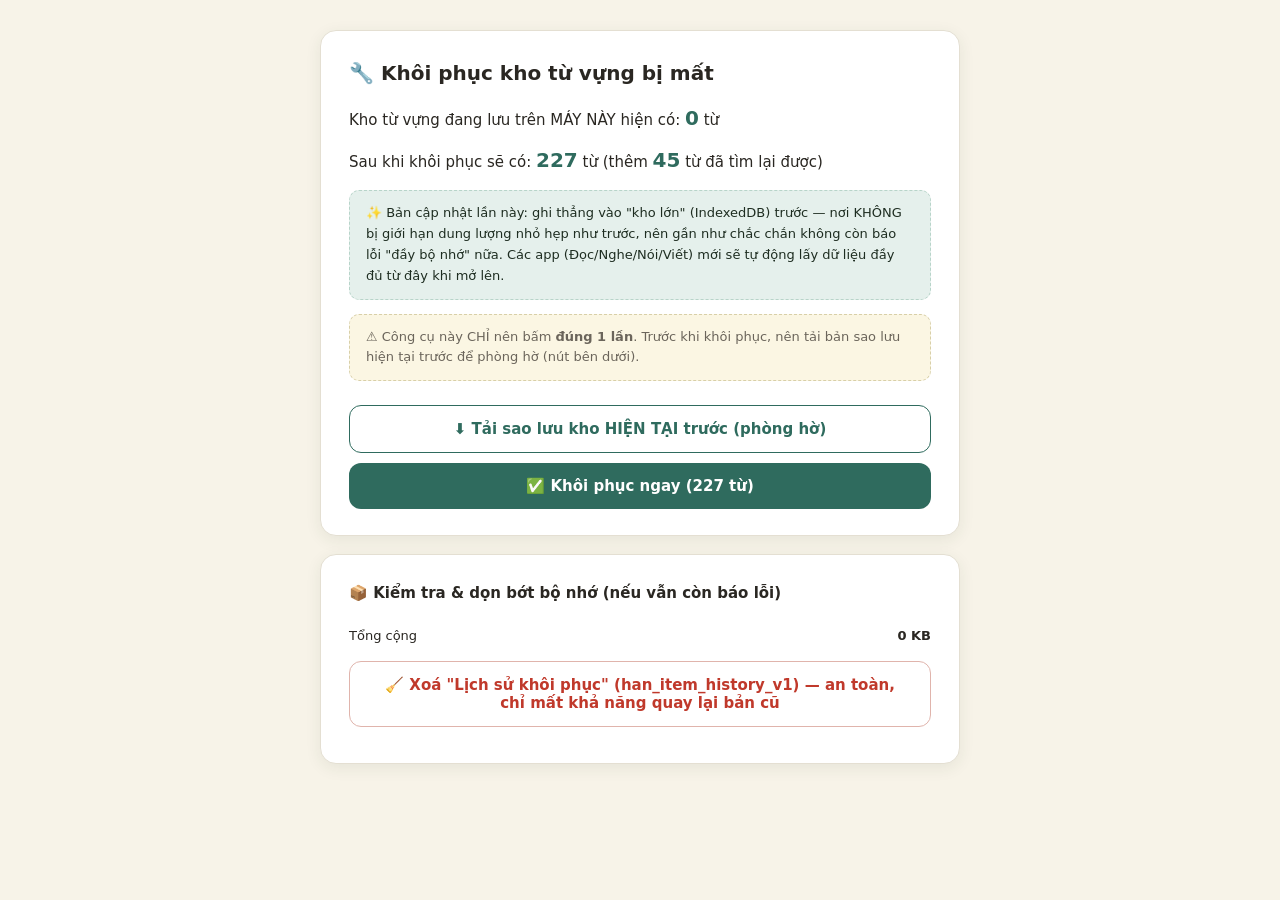
==== commit 06225c7d: "Add files via upload" ====
--- a/khoi-phuc-tu-vung.html
+++ b/khoi-phuc-tu-vung.html
@@ -8,17 +8,25 @@
 .wrap{max-width:640px;margin:0 auto}
 .card{background:#fff;border:1.5px solid #e4dfd2;border-radius:16px;padding:26px 28px;box-shadow:0 4px 16px rgba(44,60,44,.08);margin-bottom:18px}
 h1{font-size:20px;margin-top:0}
+h2{font-size:15px;margin-top:0}
 .stat{font-size:15px;margin:10px 0}
 .stat b{color:#2f6b5e;font-size:20px}
 .btn{border:none;border-radius:12px;padding:14px 22px;font-size:15px;font-weight:700;cursor:pointer;font-family:inherit;width:100%;margin-top:10px}
 .btn-main{background:#2f6b5e;color:#fff}
 .btn-main:hover{background:#1e2d21}
+.btn-main:disabled{background:#c8c2b2;cursor:default}
 .btn-outline{background:#fff;color:#2f6b5e;border:1.5px solid #2f6b5e}
 .btn-outline:hover{background:#e5f0ec}
+.btn-danger{background:#fff;color:#c0392b;border:1.5px solid #e0b4ac}
+.btn-danger:hover{background:#fbe9e6}
 .warn{background:#fbf6e3;border:1px dashed #d8cfa8;border-radius:10px;padding:12px 16px;font-size:13px;color:#6b655b;margin:14px 0}
+.tip{background:#e5f0ec;border:1px dashed #b7d4c9;border-radius:10px;padding:12px 16px;font-size:13px;color:#1e2d21;margin:14px 0}
 .result{display:none;background:#e5f0ec;border-radius:10px;padding:14px 18px;margin-top:14px;font-size:14px;color:#1e2d21}
 .result.show{display:block}
-#log{font-size:12.5px;color:#6b655b;margin-top:10px;white-space:pre-wrap}
+.error{display:none;background:#fbe9e6;border-radius:10px;padding:14px 18px;margin-top:14px;font-size:13.5px;color:#c0392b}
+.error.show{display:block}
+.usage-row{display:flex;justify-content:space-between;font-size:13px;padding:5px 0;border-bottom:1px solid #f0ece0}
+.usage-row b{color:#2a2722}
 </style>
 </head>
 <body>
@@ -27,16 +35,25 @@
     <h1>🔧 Khôi phục kho từ vựng bị mất</h1>
     <div class="stat">Kho từ vựng đang lưu trên MÁY NÀY hiện có: <b id="curCount">...</b> từ</div>
     <div class="stat">Sau khi khôi phục sẽ có: <b>227</b> từ (thêm <b>45</b> từ đã tìm lại được)</div>
+    <div class="tip">✨ Bản cập nhật lần này: ghi thẳng vào "kho lớn" (IndexedDB) trước — nơi KHÔNG bị giới hạn dung lượng nhỏ hẹp như trước, nên gần như chắc chắn không còn báo lỗi "đầy bộ nhớ" nữa. Các app (Đọc/Nghe/Nói/Viết) mới sẽ tự động lấy dữ liệu đầy đủ từ đây khi mở lên.</div>
     <div class="warn">⚠️ Công cụ này CHỈ nên bấm <b>đúng 1 lần</b>. Trước khi khôi phục, nên tải bản sao lưu hiện tại trước để phòng hờ (nút bên dưới).</div>
     <button class="btn btn-outline" id="backupBtn">⬇️ Tải sao lưu kho HIỆN TẠI trước (phòng hờ)</button>
     <button class="btn btn-main" id="restoreBtn">✅ Khôi phục ngay (227 từ)</button>
     <div class="result" id="result"></div>
-    <div id="log"></div>
+    <div class="error" id="errorBox"></div>
+  </div>
+
+  <div class="card" id="storageCard">
+    <h2>📦 Kiểm tra & dọn bớt bộ nhớ (nếu vẫn còn báo lỗi)</h2>
+    <div id="usageList"></div>
+    <button class="btn btn-danger" id="clearHistBtn">🧹 Xoá "Lịch sử khôi phục" (han_item_history_v1) — an toàn, chỉ mất khả năng quay lại bản cũ</button>
+    <div id="storageLog" style="font-size:12.5px;color:#6b655b;margin-top:10px"></div>
   </div>
 </div>
 <script>
 const RESTORED_BANK = [{"id": "id_mrdpo0aj0cn7nl", "createdAt": 1783613903995, "occurrences": [{"app": "🎧 Luyện nghe", "itemId": "id_mrdp44sl3486y9", "itemTitle": "1.孩子给我们的启示", "addedAt": 1783613903996, "hl": "rgb(255, 255, 0)"}], "tags": [], "word": "启", "content": "<span style=\"color: rgb(0, 0, 255); font-weight: bold;\">1. 开始、告诉、让人知道</span><div><ul><li>我们今天<span style=\"color: rgb(255, 0, 0);\">开启</span>了六级学习。</li><li>这件事对我有<span style=\"color: rgb(255, 0, 0);\">启发</span>。</li><li>这个活动明天<span style=\"color: rgb(255, 0, 0);\">启动</span>。</li><li>寻物<span style=\"color: rgb(255, 0, 0);\">启事</span>。</li><li>他<span style=\"color: rgb(255, 0, 0); font-weight: bold;\">启发</span>了我。</li></ul></div>", "wordFontSize": 32, "contentFontSize": 14, "wordStyle": {"bold": false, "italic": false, "underline": false, "strike": false, "color": "rgb(255, 0, 0)", "bg": "rgb(255, 255, 0)"}, "updatedAt": 1783657994701}, {"id": "id_mrdpvsb6d6fuq2", "createdAt": 1783614266898, "occurrences": [{"app": "🎧 Luyện nghe", "itemId": "id_mrdp44sl3486y9", "itemTitle": "1.孩子给我们的启示", "addedAt": 1783614266898, "hl": "rgb(0, 255, 0)"}, {"app": "🎧 Luyện nghe", "itemId": "id_mril58jydn66hk", "itemTitle": "EP 1", "addedAt": 1783932341071}], "tags": [], "word": "爽快", "content": "<span style=\"color: rgb(0, 0, 255); font-weight: bold;\">1. 心里很舒服</span><div><ul><li>我跟你聊得<span style=\"color: rgb(255, 0, 0);\">特别爽快</span>。</li><li>我今天心情不好，想<span style=\"color: rgb(255, 0, 0); font-weight: bold;\">哭个爽快</span>。</li></ul><div><span style=\"font-weight: bold; color: rgb(0, 0, 255);\">2. 干脆，不犹豫</span></div></div><div><ul><li>你<span style=\"color: rgb(255, 0, 0); font-weight: bold;\">爽快地</span>说你的想法。</li><li>他是个<span style=\"font-weight: bold; color: rgb(255, 0, 0);\">爽快的人</span>。</li></ul></div>", "wordFontSize": 32, "contentFontSize": 19, "wordStyle": {"bold": false, "italic": false, "underline": false, "strike": false, "color": null, "bg": "rgb(0, 255, 0)"}, "updatedAt": 1785073785257}, {"id": "id_mre954kdmzbg0h", "createdAt": 1783646615389, "occurrences": [{"app": "🎧 Luyện nghe", "itemId": "id_mrdp44sl3486y9", "itemTitle": "1.孩子给我们的启示", "addedAt": 1783646615390}], "tags": [], "word": "爽", "content": "<span style=\"color: rgb(0, 0, 255); font-weight: bold;\">心理上非常非常舒服</span><div><ul><li>跑完步出了一身汗，<span style=\"color: rgb(255, 0, 0); font-weight: bold;\">真爽</span>。</li><li>清爽</li></ul></div>", "wordFontSize": 32, "contentFontSize": 22, "wordStyle": {"bold": false, "italic": false, "underline": false, "strike": false, "color": null, "bg": null}, "updatedAt": 1785073676019}, {"id": "id_mre95dnfipqun3", "createdAt": 1783646627163, "occurrences": [{"app": "🎧 Luyện nghe", "itemId": "id_mrdp44sl3486y9", "itemTitle": "1.孩子给我们的启示", "addedAt": 1783646627164}, {"app": "🎧 Luyện nghe", "itemId": "id_mrdpeu8s91n9df", "itemTitle": "2.父母之爱", "addedAt": 1783657270390}, {"app": "🎧 Luyện nghe", "itemId": "id_mrdpfrq67r99v2", "itemTitle": "3.一盒月饼", "addedAt": 1783657273981}, {"app": "🎧 Luyện nghe", "itemId": "id_mrdphkgm0ogyyb", "itemTitle": "5.学一门外语需要理由吗", "addedAt": 1783657277214}, {"app": "🎧 Luyện nghe", "itemId": "id_mrgm02azvyv8m2", "itemTitle": "EP 1", "addedAt": 1783789205531}, {"app": "🎧 Luyện nghe", "itemId": "id_ms4ccp9b5fp3ai", "itemTitle": "36. 老舍与养花", "addedAt": 1785224144229}], "tags": [], "word": "快", "content": "1. 动作速度<div>2. 心里</div>", "wordFontSize": 40, "contentFontSize": 25, "wordStyle": {"bold": true, "italic": false, "underline": false, "strike": false, "color": null, "bg": "rgb(0, 255, 0)"}, "updatedAt": 1785124035961}, {"id": "id_mrem3pvg85q88w", "createdAt": 1783668384700, "occurrences": [{"app": "🎧 Luyện nghe", "itemId": "id_mrdp44sl3486y9", "itemTitle": "1.孩子给我们的启示", "addedAt": 1783668384701, "hl": "rgb(255, 255, 0)"}], "tags": [], "word": "巴不得", "content": "<div><span style=\"font-weight: 700; color: rgb(0, 0, 255);\">1. 非常想</span></div><div><span style=\"font-weight: 700; color: rgb(0, 0, 255);\">巴不得 + V</span></div><div><span style=\"font-weight: 700; color: rgb(0, 0, 255);\">巴不得 + 句子</span></div><div><ul><li><b style=\"font-size: 17px;\">我<span style=\"color: rgb(255, 0, 0);\">巴不得</span>明天去上课。</b></li><span style=\"font-size: 17px;\"><li><b>我<span style=\"color: rgb(255, 0, 0);\">巴不得</span>现在就出发。</b></li><li><b>我<span style=\"color: rgb(255, 0, 0);\">巴不得</span>你们找我。</b></li></span></ul><div><span style=\"font-weight: 700; color: rgb(0, 0, 255);\">巴不得呢</span></div></div><div><ul><span style=\"font-size: 17px;\"><li><span style=\"font-weight: bold;\">他想回家，我<span style=\"color: rgb(255, 0, 0);\">巴不得呢</span></span></li></span><li><b>你要上课，我<span style=\"color: rgb(255, 0, 0);\">巴不得呢。</span></b></li></ul></div><div><span style=\"font-weight: 700;\"><br></span></div><div><br></div>", "wordFontSize": 32, "contentFontSize": 15, "wordStyle": {"bold": true, "italic": false, "underline": false, "strike": false, "color": null, "bg": "rgb(255, 255, 0)"}, "updatedAt": 1784002088207}, {"id": "id_mrem9f244zmbgg", "createdAt": 1783668650620, "occurrences": [{"app": "🎧 Luyện nghe", "itemId": "id_mrdp44sl3486y9", "itemTitle": "1.孩子给我们的启示", "addedAt": 1783668650620, "hl": "rgb(255, 255, 0)"}], "tags": [], "word": "嚷", "content": "<span style=\"color: rgb(0, 0, 255); font-weight: bold;\">1. 大声地叫</span><div><ul><li>他爬到山顶，<span style=\"color: rgb(255, 0, 0); font-weight: bold;\">嚷</span>了起来。</li><li>下课了，小孩子们<span style=\"color: rgb(255, 0, 0); font-weight: bold;\">吵吵嚷嚷</span>地出去玩了。</li><li>我<span style=\"color: rgb(255, 0, 0); font-weight: bold;\">跟</span>他<span style=\"color: rgb(255, 0, 0); font-weight: 700;\">嚷</span>。</li></ul><div><span style=\"color: rgb(0, 0, 255); font-weight: bold;\">2. 嚷着 + V</span></div></div><div><ul><li>他<span style=\"color: rgb(255, 0, 0); font-weight: bold;\">嚷</span>这买奶茶。</li></ul><div><span style=\"color: rgb(0, 0, 255); font-weight: bold;\">3. phân biệt với 喊</span></div></div><div>喊 ： 大声叫</div>", "wordFontSize": 32, "contentFontSize": 15, "wordStyle": {"bold": false, "italic": false, "underline": false, "strike": false, "color": "rgb(0, 0, 0)", "bg": "rgb(255, 255, 0)"}, "updatedAt": 1783668676921}, {"id": "id_mreqatvkj41loa", "createdAt": 1783675434944, "occurrences": [{"app": "🎧 Luyện nghe", "itemId": "id_mrdp44sl3486y9", "itemTitle": "1.孩子给我们的启示", "addedAt": 1783675434944, "hl": "rgb(0, 255, 0)"}], "tags": [], "word": "佳", "content": "<span style=\"font-weight: bold; color: rgb(0, 0, 255);\">好</span><div>- 佳人：</div><div>- 我祝你们考试取得佳绩。</div><div><br></div><div><div><br></div></div>", "wordFontSize": 32, "contentFontSize": 15, "wordStyle": {"bold": false, "italic": false, "underline": false, "strike": false, "color": "rgb(255, 0, 0)", "bg": "rgb(0, 255, 0)"}, "updatedAt": 1783675584871}, {"id": "id_mreqdmybvuh22b", "createdAt": 1783675565939, "occurrences": [{"app": "🎧 Luyện nghe", "itemId": "id_mrdp44sl3486y9", "itemTitle": "1.孩子给我们的启示", "addedAt": 1783675565940, "hl": "rgb(0, 255, 0)"}], "tags": [], "word": "佳肴", "content": "<span style=\"color: rgb(0, 0, 255); font-weight: bold;\">好的食物</span><div><ul><li>美味<span style=\"color: rgb(0, 0, 255);\">佳肴</span></li><li>妈妈做的饭是美味<span style=\"color: rgb(0, 0, 255); font-weight: bold;\">佳肴</span>。</li></ul></div><div><div><br></div></div>", "wordFontSize": 32, "contentFontSize": 15, "wordStyle": {"bold": false, "italic": false, "underline": false, "strike": false, "color": null, "bg": "rgb(0, 255, 0)"}, "updatedAt": 1783675575323}, {"id": "id_mreqg93rwefgon", "createdAt": 1783675687959, "occurrences": [{"app": "🎧 Luyện nghe", "itemId": "id_mrdp44sl3486y9", "itemTitle": "1.孩子给我们的启示", "addedAt": 1783675687960}, {"app": "📖 Luyện đọc hiểu", "itemId": "ou8tqyv", "itemTitle": "第73–74题", "addedAt": 1785157671503}], "tags": [], "word": "异", "content": "<span style=\"color: rgb(0, 0, 255);\">不一样</span><div><ul><li>我们两国的文化有什么<span style=\"color: rgb(255, 0, 0);\">异同</span>。</li><li>我们<span style=\"color: rgb(255, 0, 0);\">异口同声</span>地说。</li><li>我们的想法有<span style=\"color: rgb(255, 0, 0);\">差异</span>。</li></ul></div><div><br></div>", "wordFontSize": 32, "contentFontSize": 22, "wordStyle": {"bold": false, "italic": false, "underline": false, "strike": false, "color": null, "bg": null}, "updatedAt": 1785292358418}, {"id": "id_mreqhjgfx827r3", "createdAt": 1783675748031, "occurrences": [{"app": "🎧 Luyện nghe", "itemId": "id_mrdp44sl3486y9", "itemTitle": "1.孩子给我们的启示", "addedAt": 1783675748031, "hl": "rgb(0, 255, 0)"}], "tags": [], "word": "异常", "content": "<span style=\"color: rgb(0, 0, 255);\">不正常</span><div><ul><li>今年的天气很<span style=\"color: rgb(255, 0, 0); font-weight: bold;\">异常</span>。</li><li>这是<span style=\"color: rgb(255, 0, 0); font-weight: bold;\">异常</span>的情况。</li></ul></div>", "wordFontSize": 32, "contentFontSize": 15, "wordStyle": {"bold": false, "italic": false, "underline": false, "strike": false, "color": null, "bg": "rgb(0, 255, 0)"}, "updatedAt": 1783675748031}, {"id": "id_mreqkmx7m9m32c", "createdAt": 1783675892491, "occurrences": [{"app": "🎧 Luyện nghe", "itemId": "id_mrdp44sl3486y9", "itemTitle": "1.孩子给我们的启示", "addedAt": 1783675892491, "hl": "rgb(0, 255, 0)"}], "tags": [], "word": "勤劳", "content": "<ul><li><span style=\"color: rgb(255, 0, 0);\"><span style=\"font-weight: bold;\">勤劳</span>的</span>工作</li><li>他<span style=\"color: rgb(255, 0, 0); font-weight: bold;\">很勤劳</span></li></ul><div>***************************************</div><div><ul><li>勤劳 【生活】</li><li>勤快【生活】</li><li>勤奋 【工作、学习】</li><li>勤勉【工作、学习】</li></ul></div>", "wordFontSize": 32, "contentFontSize": 15, "wordStyle": {"bold": true, "italic": false, "underline": false, "strike": false, "color": null, "bg": "rgb(0, 255, 0)"}, "updatedAt": 1783698919605}, {"id": "id_mreqlx2eadcejp", "createdAt": 1783675952294, "occurrences": [{"app": "🎧 Luyện nghe", "itemId": "id_mrdp44sl3486y9", "itemTitle": "1.孩子给我们的启示", "addedAt": 1783675952295, "hl": "rgb(0, 255, 0)"}], "tags": [], "word": "绅士", "content": "gentelment", "wordFontSize": 32, "contentFontSize": 15, "wordStyle": {"bold": false, "italic": false, "underline": false, "strike": false, "color": null, "bg": "rgb(0, 255, 0)"}, "updatedAt": 1783675962435}, {"id": "id_mreqohczhnsfsi", "createdAt": 1783676071907, "occurrences": [{"app": "🎧 Luyện nghe", "itemId": "id_mrdp44sl3486y9", "itemTitle": "1.孩子给我们的启示", "addedAt": 1783676071908, "hl": "rgb(255, 153, 0)"}], "tags": [], "word": "风度", "content": "<span style=\"color: rgb(0, 0, 255); font-weight: bold;\">有礼貌的、友好的行为【多用于男生】</span><div><ul><li>他有<span style=\"font-weight: bold; color: rgb(255, 0, 0);\">风度</span>。 N</li><li>他的<span style=\"color: rgb(255, 0, 0); font-weight: bold;\">风度很好</span>。</li><li>他是<span style=\"color: rgb(255, 0, 0); font-weight: bold;\">风度翩翩</span>的少年。</li></ul></div><div><br></div>", "wordFontSize": 32, "contentFontSize": 15, "wordStyle": {"bold": false, "italic": false, "underline": false, "strike": false, "color": "rgb(255, 0, 0)", "bg": "rgb(255, 153, 0)"}, "updatedAt": 1783676071908}, {"id": "id_mreqrocf439v26", "createdAt": 1783676220927, "occurrences": [{"app": "🎧 Luyện nghe", "itemId": "id_mrdp44sl3486y9", "itemTitle": "1.孩子给我们的启示", "addedAt": 1783676220927, "hl": "rgb(0, 255, 0)"}, {"app": "🎧 Luyện nghe", "itemId": "id_mrdphkgm0ogyyb", "itemTitle": "5.学一门外语需要理由吗", "addedAt": 1784130504137}], "tags": [], "word": "十足", "content": "<span style=\"color: rgb(0, 0, 255); font-weight: bold;\">十：满意、好的、完美的</span><div><ul><li>这个世界上没有<span style=\"font-weight: bold; color: rgb(255, 0, 0);\">十全十美的人</span>。</li></ul><div><span style=\"color: rgb(0, 0, 255); font-weight: bold;\">十足</span></div></div><div><ul><li>我有<span style=\"color: rgb(255, 0, 0);\">十足的把握</span>。</li><li><span style=\"color: rgb(255, 0, 0); font-weight: bold;\">风度十足</span>。</li></ul></div>", "wordFontSize": 32, "contentFontSize": 15, "wordStyle": {"bold": false, "italic": false, "underline": false, "strike": false, "color": null, "bg": "rgb(0, 255, 0)"}, "updatedAt": 1783676220927}, {"id": "id_mrequrw7egfl0s", "createdAt": 1783676365495, "occurrences": [{"app": "🎧 Luyện nghe", "itemId": "id_mrdp44sl3486y9", "itemTitle": "1.孩子给我们的启示", "addedAt": 1783676365495, "hl": "rgb(255, 255, 0)"}], "tags": [], "word": "照看", "content": "<span style=\"color: rgb(0, 0, 255); font-weight: bold;\">照看：人、东西、地方</span><div><ul><li>- <span style=\"color: rgb(255, 0, 0); font-weight: bold;\">照看</span>孩子。</li><li>- 我要回国，请你帮我<span style=\"color: rgb(255, 0, 0); font-weight: 700;\">照看</span>我的花。</li><li>-&nbsp;<span style=\"color: rgb(255, 0, 0); font-weight: 700;\">照看</span>一下我们班。</li></ul><div><span style=\"color: rgb(0, 0, 255); font-weight: bold;\">照顾：人</span><div><ul><li>-&nbsp;<span style=\"color: rgb(255, 0, 0); font-weight: 700;\">照顾</span>孩子。</li><li><br></li></ul></div></div></div>", "wordFontSize": 32, "contentFontSize": 15, "wordStyle": {"bold": false, "italic": false, "underline": false, "strike": false, "color": null, "bg": "rgb(255, 255, 0)"}, "updatedAt": 1783676365495}, {"id": "id_mreqwckq7v3wgw", "createdAt": 1783676438954, "occurrences": [{"app": "🎧 Luyện nghe", "itemId": "id_mrdp44sl3486y9", "itemTitle": "1.孩子给我们的启示", "addedAt": 1783676438954, "hl": "rgb(255, 208, 204)"}, {"app": "🎧 Luyện nghe", "itemId": "id_mrf6iivx4yqdli", "itemTitle": "Season 1 EP1", "addedAt": 1783784924174}, {"app": "🎧 Luyện nghe", "itemId": "id_mrhgt5or1l2bew", "itemTitle": "EP 1", "addedAt": 1783840966279}, {"app": "🎧 Luyện nghe", "itemId": "id_mrhyyvk16ls0v8", "itemTitle": "EP 1", "addedAt": 1783871494989}, {"app": "🎧 Luyện nghe", "itemId": "id_mrhz21gg8bu74j", "itemTitle": "EP 1", "addedAt": 1783871597185}, {"app": "🎧 Luyện nghe", "itemId": "id_mril58jydn66hk", "itemTitle": "EP 1", "addedAt": 1783908674434, "hl": "rgb(255, 208, 204)"}], "tags": [], "word": "朝夕相处", "content": "<span style=\"color: rgb(0, 0, 255); font-weight: bold;\">早上和晚上每天在一起</span><div><ul><li>我和家人朝夕相处。</li></ul></div>", "wordFontSize": 34, "contentFontSize": 15, "wordStyle": {"bold": false, "italic": false, "underline": false, "strike": false, "color": null, "bg": "rgb(255, 208, 204)"}, "updatedAt": 1783912435777}, {"id": "id_mreqzpqud4zvht", "createdAt": 1783676595990, "occurrences": [{"app": "🎧 Luyện nghe", "itemId": "id_mrdp44sl3486y9", "itemTitle": "1.孩子给我们的启示", "addedAt": 1783676595990, "hl": "rgb(224, 102, 102)"}, {"app": "🎧 Luyện nghe", "itemId": "id_mrdpfrq67r99v2", "itemTitle": "3.一盒月饼", "addedAt": 1784002346328}], "tags": [], "word": "别提多", "content": "<span style=\"color: rgb(0, 0, 255); font-weight: bold;\">别提多。。。了：非常</span><div><ul><li><span style=\"font-weight: bold; color: rgb(0, 0, 0);\">别提多着急了。</span></li><li><span style=\"font-weight: bold; color: rgb(0, 0, 0);\">今天别提多冷了。</span></li></ul><div><span style=\"color: rgb(0, 0, 255); font-weight: bold;\">别提了：不要说了们非常不好</span></div></div><div><span style=\"color: rgb(0, 0, 0);\">A: 今天考试怎么样？</span></div><div><span style=\"color: rgb(0, 0, 0);\">B:别提了</span></div>", "wordFontSize": 32, "contentFontSize": 15, "wordStyle": {"bold": false, "italic": false, "underline": false, "strike": false, "color": null, "bg": "rgb(224, 102, 102)"}, "updatedAt": 1783688329489}, {"id": "id_mreskosyy8qth0", "createdAt": 1783679254162, "occurrences": [{"app": "🎧 Luyện nghe", "itemId": "id_mrdp44sl3486y9", "itemTitle": "1.孩子给我们的启示", "addedAt": 1783679254162}], "tags": [], "word": "督", "content": "<span style=\"color: rgb(0, 0, 255); font-weight: bold;\">看着、让做得更好</span><div><ul><li>妈妈<span style=\"color: rgb(255, 0, 0); font-weight: bold;\">监督</span>孩子学习。</li></ul></div>", "wordFontSize": 32, "contentFontSize": 15, "wordStyle": {"bold": false, "italic": false, "underline": false, "strike": false, "color": "rgb(255, 0, 0)"}, "updatedAt": 1783679263290}, {"id": "id_mresn98x2umeo6", "createdAt": 1783679373969, "occurrences": [{"app": "🎧 Luyện nghe", "itemId": "id_mrdp44sl3486y9", "itemTitle": "1.孩子给我们的启示", "addedAt": 1783679373969}], "tags": [], "word": "促", "content": "<span style=\"color: rgb(0, 0, 255); font-weight: bold;\">让。。。变得更好</span><div><ul><li>这件事<span style=\"color: rgb(255, 0, 0); font-weight: bold;\">促进</span>了我们的关系</li><li>运动可以<span style=\"color: rgb(255, 0, 0); font-weight: bold;\">促</span>消化。</li></ul><div><span style=\"color: rgb(0, 0, 255); font-weight: bold;\">快点</span></div></div><div><ul><li>他<span style=\"font-weight: bold; color: rgb(255, 0, 0);\">急促</span>地去上班。</li><li>别催促我了。</li></ul></div><div><br></div>", "wordFontSize": 32, "contentFontSize": 15, "wordStyle": {"bold": false, "italic": false, "underline": false, "strike": false, "color": "rgb(0, 0, 255)"}, "updatedAt": 1783679385645}, {"id": "id_mresp01aiwcnr3", "createdAt": 1783679455342, "occurrences": [{"app": "🎧 Luyện nghe", "itemId": "id_mrdp44sl3486y9", "itemTitle": "1.孩子给我们的启示", "addedAt": 1783679455342, "hl": "rgb(255, 255, 0)"}], "tags": [], "word": "督促", "content": "<span style=\"color: rgb(0, 0, 255); font-weight: bold;\">【上对下 】看着、让更好</span><div><ul><li>妈妈<span style=\"color: rgb(255, 0, 0); font-weight: bold;\">督促</span>孩子学习。</li><li>领导<span style=\"font-weight: bold; color: rgb(255, 0, 0);\">督促</span>员工完成工作。</li></ul></div>", "wordFontSize": 32, "contentFontSize": 15, "wordStyle": {"bold": false, "italic": false, "underline": false, "strike": false, "color": null, "bg": "rgb(255, 255, 0)"}, "updatedAt": 1783679466390}, {"id": "id_mresynypuqo89r", "createdAt": 1783679906257, "occurrences": [{"app": "🎧 Luyện nghe", "itemId": "id_mrdp44sl3486y9", "itemTitle": "1.孩子给我们的启示", "addedAt": 1783679906257, "hl": "rgb(0, 255, 0)"}], "tags": [], "word": "闹别扭", "content": "<div><span style=\"color: rgb(0, 0, 255); font-weight: bold;\">******* bie4</span><div><span style=\"color: rgb(0, 0, 255); font-weight: bold;\">互相当着</span></div><div><ul><li>走路脚一下子<span style=\"font-weight: bold; color: rgb(255, 0, 0);\">别主</span>了。</li><li>这车<span style=\"color: rgb(255, 0, 0); font-weight: bold;\">别</span>我。</li></ul></div></div><div><span style=\"color: rgb(0, 0, 255); font-weight: 700;\">别扭</span></div><div><span style=\"color: rgb(0, 0, 255); font-weight: bold;\">Adj - 奇怪的，不舒服的</span><div><ul><li>你的发音<span style=\"color: rgb(255, 0, 0); font-weight: bold;\">有点别扭</span>。</li><li>我今天觉得心里<span style=\"color: rgb(255, 0, 0); font-weight: bold;\">很别扭</span>。</li></ul></div></div><span style=\"color: rgb(0, 0, 255); font-weight: bold;\"><div><span style=\"color: rgb(0, 0, 255); font-weight: bold;\">闹别扭 - 别扭 la N</span></div>N 生气了，不高兴</span><div><ul><li>他和朋友<span style=\"color: rgb(255, 0, 0); font-weight: bold;\">闹别扭</span>了，心里很别扭。</li></ul></div>", "wordFontSize": 32, "contentFontSize": 15, "wordStyle": {"bold": false, "italic": false, "underline": false, "strike": false, "color": null, "bg": "rgb(0, 255, 0)"}, "updatedAt": 1783694453412}, {"id": "id_mret2v1gp109zj", "createdAt": 1783680102052, "occurrences": [{"app": "🎧 Luyện nghe", "itemId": "id_mrdp44sl3486y9", "itemTitle": "1.孩子给我们的启示", "addedAt": 1783680102052}], "tags": [], "word": "融", "content": "<ul><li>雪<b style=\"color: rgb(255, 0, 0);\">融化</b>了。</li><li>我们的课<span style=\"color: rgb(255, 0, 0); font-weight: bold;\">融合</span>了汉语知识和中国文化。</li><li>我们的<span style=\"color: rgb(255, 0, 0); font-weight: bold;\">关系很融洽</span>。</li><li>他学习<span style=\"color: rgb(255, 0, 0); font-weight: bold;\">金融</span>。【流动的意思】</li></ul>", "wordFontSize": 32, "contentFontSize": 15, "wordStyle": {"bold": false, "italic": false, "underline": false, "strike": false, "color": "rgb(255, 0, 0)"}, "updatedAt": 1783680169568}, {"id": "id_mret35vq62o99g", "createdAt": 1783680116102, "occurrences": [{"app": "🎧 Luyện nghe", "itemId": "id_mrdp44sl3486y9", "itemTitle": "1.孩子给我们的启示", "addedAt": 1783680116102, "hl": "rgb(255, 255, 0)"}], "tags": [], "word": "融洽", "content": "<ul><li>我们的<span style=\"color: rgb(255, 0, 0); font-weight: bold;\">关系很融洽</span>。</li><li><span style=\"font-weight: bold; color: rgb(255, 0, 0);\">= 和睦</span></li></ul>", "wordFontSize": 32, "contentFontSize": 15, "wordStyle": {"bold": false, "italic": false, "underline": false, "strike": false, "color": null, "bg": "rgb(255, 255, 0)"}, "updatedAt": 1783688323079}, {"id": "id_mret4my2it0ksc", "createdAt": 1783680184874, "occurrences": [{"app": "🎧 Luyện nghe", "itemId": "id_mrdp44sl3486y9", "itemTitle": "1.孩子给我们的启示", "addedAt": 1783680184874}], "tags": [], "word": "洽", "content": "刚刚好<div><br></div>", "wordFontSize": 32, "contentFontSize": 15, "wordStyle": {"bold": false, "italic": false, "underline": false, "strike": false, "color": "rgb(0, 0, 255)"}, "updatedAt": 1783680184874}, {"id": "id_mret5edwygl9fa", "createdAt": 1783680220436, "occurrences": [{"app": "🎧 Luyện nghe", "itemId": "id_mrdp44sl3486y9", "itemTitle": "1.孩子给我们的启示", "addedAt": 1783680220436, "hl": "rgb(0, 255, 0)"}], "tags": [], "word": "亲密", "content": "关系进、关系好", "wordFontSize": 32, "contentFontSize": 15, "wordStyle": {"bold": false, "italic": false, "underline": false, "strike": false, "color": null, "bg": "rgb(0, 255, 0)"}, "updatedAt": 1783680220436}, {"id": "id_mret71tak35rhk", "createdAt": 1783680297454, "occurrences": [{"app": "🎧 Luyện nghe", "itemId": "id_mrdp44sl3486y9", "itemTitle": "1.孩子给我们的启示", "addedAt": 1783680297454, "hl": "rgb(255, 255, 0)"}], "tags": [], "word": "忽略", "content": "<span style=\"color: rgb(0, 0, 255); font-weight: bold;\">忽：没注意、没看见</span><div><ul><li>忽视 = 忽略</li><li>他最近工作太忙，<span style=\"color: rgb(255, 0, 0); font-weight: bold;\">忽略</span>了家庭。</li></ul></div><div><br></div>", "wordFontSize": 32, "contentFontSize": 15, "wordStyle": {"bold": false, "italic": false, "underline": false, "strike": false, "color": null, "bg": "rgb(255, 255, 0)"}, "updatedAt": 1783680308636}, {"id": "id_mret88opduviej", "createdAt": 1783680353017, "occurrences": [{"app": "🎧 Luyện nghe", "itemId": "id_mrdp44sl3486y9", "itemTitle": "1.孩子给我们的启示", "addedAt": 1783680353017, "hl": "rgb(255, 255, 0)"}, {"app": "🎧 Luyện nghe", "itemId": "id_mrdpeu8s91n9df", "itemTitle": "2.父母之爱", "addedAt": 1785123566181}], "tags": [], "word": "嫉妒", "content": "<span style=\"font-weight: 400; font-style: normal; text-decoration: none; color: rgb(51, 48, 42); font-family: SimSun, 宋体, serif;\"><span style=\"font-weight: 400; font-style: normal; text-decoration: none; color: rgb(51, 48, 42); font-family: SimSun, 宋体, serif;\"><span style=\"font-weight: 400; font-style: normal; text-decoration: none; color: rgb(51, 48, 42); font-family: SimSun, 宋体, serif;\">V</span></span></span><div><ul><li>我<span style=\"color: rgb(255, 0, 0);\">嫉妒</span>他工作好。</li><li>我有点<span style=\"color: rgb(255, 0, 0);\">嫉妒</span>他。</li></ul><div><span style=\"color: rgb(0, 0, 255);\"><span style=\"font-weight: bold;\">非常喜欢、想要、到</span><span style=\"color: rgb(255, 0, 0);\"><div></div></span><div></div></span><div><ul><li>我<b><span style=\"color: rgb(255, 0, 0);\">向往</span></b>那个大学。</li><li>我<b><span style=\"color: rgb(255, 0, 0);\">向往</span></b>别人的生活。</li><li>你在中国的生活让人<b><span style=\"color: rgb(255, 0, 0);\">向往</span></b>。</li></ul></div><div><span style=\"font-weight: bold;\"><span style=\"color: rgb(0, 0, 255);\">羡慕：正常的态度</span></span></div><div><ul><li>我羡慕你说汉语说得那么好。</li></ul></div><div><b><span style=\"color: rgb(0, 0, 255);\">嫉妒：觉得好【不高兴、不喜欢】</span></b></div><div><ul><li>我嫉妒你说汉语说得那么好。</li></ul></div><div><br></div></div></div>", "wordFontSize": 32, "contentFontSize": 24, "wordStyle": {"bold": false, "italic": false, "underline": false, "strike": false, "color": null, "bg": "rgb(255, 255, 0)"}, "updatedAt": 1785123750164}, {"id": "id_mretb3jsxu4stx", "createdAt": 1783680486328, "occurrences": [{"app": "🎧 Luyện nghe", "itemId": "id_mrdp44sl3486y9", "itemTitle": "1.孩子给我们的启示", "addedAt": 1783680486328, "hl": "rgb(255, 255, 0)"}, {"app": "🎧 Luyện nghe", "itemId": "id_mrdphkgm0ogyyb", "itemTitle": "5.学一门外语需要理由吗", "addedAt": 1784130504137}], "tags": [], "word": "不绝", "content": "<span style=\"color: rgb(0, 0, 255); font-weight: bold;\">不结束</span><div><ul><li>大山<span style=\"color: rgb(255, 0, 0);\">连绵不绝</span>。</li><li>传统的中国人认为生儿子可以让家庭不<span style=\"color: rgb(255, 0, 0);\">绝后</span>。</li><li>50岁左右会<span style=\"color: rgb(255, 0, 0); font-weight: bold;\">绝经</span></li></ul></div>", "wordFontSize": 32, "contentFontSize": 15, "wordStyle": {"bold": false, "italic": false, "underline": false, "strike": false, "color": null, "bg": "rgb(255, 255, 0)"}, "updatedAt": 1783680521536}, {"id": "id_mretcerlri8wp1", "createdAt": 1783680547521, "occurrences": [{"app": "🎧 Luyện nghe", "itemId": "id_mrdp44sl3486y9", "itemTitle": "1.孩子给我们的启示", "addedAt": 1783680547521}, {"app": "🎧 Luyện nghe", "itemId": "id_mrf6iivx4yqdli", "itemTitle": "Season 1 EP1", "addedAt": 1783784924175}, {"app": "🎧 Luyện nghe", "itemId": "id_mrhgt5or1l2bew", "itemTitle": "EP 1", "addedAt": 1783840966280}, {"app": "🎧 Luyện nghe", "itemId": "id_mrhyyvk16ls0v8", "itemTitle": "EP 1", "addedAt": 1783871494989}, {"app": "🎧 Luyện nghe", "itemId": "id_mrhz21gg8bu74j", "itemTitle": "EP 1", "addedAt": 1783871597186}, {"app": "🎧 Luyện nghe", "itemId": "id_mril58jydn66hk", "itemTitle": "EP 1", "addedAt": 1783908674435}, {"app": "🎧 Luyện nghe", "itemId": "id_mrdphkgm0ogyyb", "itemTitle": "5.学一门外语需要理由吗", "addedAt": 1784130504138}], "tags": [], "word": "绝", "content": "100%<div>他绝对不会不来。</div>", "wordFontSize": 32, "contentFontSize": 15, "wordStyle": {"bold": true, "italic": false, "underline": false, "strike": false, "color": "rgb(255, 0, 0)"}, "updatedAt": 1783680547521}, {"id": "id_mretf3og2x7351", "createdAt": 1783680673120, "occurrences": [{"app": "🎧 Luyện nghe", "itemId": "id_mrdp44sl3486y9", "itemTitle": "1.孩子给我们的启示", "addedAt": 1783680673120}, {"app": "🎧 Luyện nghe", "itemId": "id_mrdphkgm0ogyyb", "itemTitle": "5.学一门外语需要理由吗", "addedAt": 1784130504137}], "tags": [], "word": "滔滔不绝", "content": "<span style=\"color: rgb(0, 0, 255);\">说话不停</span><div><ul><li><span style=\"color: rgb(0, 0, 0);\">他</span><span style=\"color: rgb(255, 0, 0);\">滔滔不绝地</span><span style=\"color: rgb(0, 0, 0);\">给我们讲他地故事。</span></li><li><span style=\"color: rgb(0, 0, 0);\">他一说话就</span><span style=\"color: rgb(255, 0, 0);\"><b>滔滔不绝</b></span><span style=\"color: rgb(0, 0, 0);\">。</span></li></ul></div>", "wordFontSize": 32, "contentFontSize": 15, "wordStyle": {"bold": false, "italic": true, "underline": true, "strike": false, "color": null}, "updatedAt": 1783680673120}, {"id": "id_mretfz6q671x9r", "createdAt": 1783680713954, "occurrences": [{"app": "🎧 Luyện nghe", "itemId": "id_mrdp44sl3486y9", "itemTitle": "1.孩子给我们的启示", "addedAt": 1783680713954, "hl": "rgb(255, 153, 0)"}], "tags": [], "word": "嘲笑", "content": "看不起<div>- 不要<span style=\"color: rgb(255, 0, 0);\">嘲笑</span>发音不好的同学。</div>", "wordFontSize": 32, "contentFontSize": 15, "wordStyle": {"bold": false, "italic": false, "underline": false, "strike": false, "color": null, "bg": "rgb(255, 153, 0)"}, "updatedAt": 1783680713954}, {"id": "id_mrethxhdzko1j4", "createdAt": 1783680805057, "occurrences": [{"app": "🎧 Luyện nghe", "itemId": "id_mrdp44sl3486y9", "itemTitle": "1.孩子给我们的启示", "addedAt": 1783680805057, "hl": "rgb(255, 153, 0)"}], "tags": [], "word": "讨", "content": "<span style=\"color: rgb(0, 0, 255); font-weight: bold;\">说、做让对方 。。。</span><div><ul><li>他没钱吃饭，在路边<span style=\"color: rgb(255, 0, 0);\">讨饭</span>。</li><li>我跟他<span style=\"color: rgb(255, 0, 0); font-weight: bold;\">讨要</span>我的书。</li><li>他做的事让我很<span style=\"color: rgb(255, 0, 0);\">讨厌</span>。</li><li><span style=\"color: rgb(255, 0, 0);\">讨论</span></li></ul></div>", "wordFontSize": 32, "contentFontSize": 15, "wordStyle": {"bold": false, "italic": false, "underline": false, "strike": false, "color": null, "bg": "rgb(255, 153, 0)"}, "updatedAt": 1783680872824}, {"id": "id_mretiw4coe49zm", "createdAt": 1783680849948, "occurrences": [{"app": "🎧 Luyện nghe", "itemId": "id_mrdp44sl3486y9", "itemTitle": "1.孩子给我们的启示", "addedAt": 1783680849949, "hl": "rgb(255, 255, 0)"}], "tags": [], "word": "讨好", "content": "<ul><li>我们不需要<span style=\"color: rgb(255, 0, 0); font-weight: bold;\">讨好</span>任何人。</li></ul>", "wordFontSize": 32, "contentFontSize": 15, "wordStyle": {"bold": false, "italic": false, "underline": false, "strike": false, "color": null, "bg": "rgb(255, 255, 0)"}, "updatedAt": 1783680858208}, {"id": "id_mretlp2p374p64", "createdAt": 1783680980785, "occurrences": [{"app": "🎧 Luyện nghe", "itemId": "id_mrdp44sl3486y9", "itemTitle": "1.孩子给我们的启示", "addedAt": 1783680980785, "hl": "rgb(0, 255, 0)"}], "tags": [], "word": "郑重", "content": "<span style=\"color: rgb(0, 0, 255);\"><b>Adj&nbsp;</b></span><div><span style=\"color: rgb(0, 0, 255);\"><b>严肃认真</b></span></div><div><ul><li>我<span style=\"color: rgb(255, 0, 0);\"><b>郑重</b></span>地告诉孩子这样做不对。</li><li>我<span style=\"font-weight: bold; background-color: rgb(0, 255, 0); color: rgb(255, 0, 0);\">郑重</span>地给大家介绍。</li></ul></div>", "wordFontSize": 32, "contentFontSize": 15, "wordStyle": {"bold": false, "italic": false, "underline": false, "strike": false, "color": null, "bg": "rgb(0, 255, 0)"}, "updatedAt": 1783680980785}, {"id": "id_mrex69g9dqsy3b", "createdAt": 1783686979161, "occurrences": [{"app": "🎧 Luyện nghe", "itemId": "id_mrdp44sl3486y9", "itemTitle": "1.孩子给我们的启示", "addedAt": 1783686979161, "hl": "rgb(0, 255, 255)"}], "tags": [], "word": "当面", "content": "<span style=\"color: rgb(0, 0, 255); font-weight: bold;\">1. 做工作</span><div><span style=\"color: rgb(0, 0, 255); font-weight: bold;\">2 在</span></div><div><span style=\"font-weight: bold; color: rgb(0, 0, 0);\">当。。。的时候</span></div><div><span style=\"color: rgb(0, 0, 255); font-weight: bold;\">3. 当面 - 在面前 &gt;&lt; 背后</span></div><div><ul><li>你有问题<span style=\"font-weight: bold; color: rgb(255, 0, 0);\">当面提</span>，不要背后议论。</li><li><br></li></ul></div><div><br></div>", "wordFontSize": 32, "contentFontSize": 15, "wordStyle": {"bold": false, "italic": false, "underline": false, "strike": false, "color": "rgb(0, 0, 0)", "bg": "rgb(0, 255, 255)"}, "updatedAt": 1783686988151}, {"id": "id_mrexcm3gmh1qlv", "createdAt": 1783687275484, "occurrences": [{"app": "🎧 Luyện nghe", "itemId": "id_mrdp44sl3486y9", "itemTitle": "1.孩子给我们的启示", "addedAt": 1783687275484, "hl": "rgb(74, 134, 232)"}, {"app": "🎧 Luyện nghe", "itemId": "id_mrf6iivx4yqdli", "itemTitle": "Season 1 EP1", "addedAt": 1783784924174}, {"app": "🎧 Luyện nghe", "itemId": "id_mrhgt5or1l2bew", "itemTitle": "EP 1", "addedAt": 1783840966280}, {"app": "🎧 Luyện nghe", "itemId": "id_mrhyyvk16ls0v8", "itemTitle": "EP 1", "addedAt": 1783871494989}, {"app": "🎧 Luyện nghe", "itemId": "id_mrhz21gg8bu74j", "itemTitle": "EP 1", "addedAt": 1783871597185}, {"app": "🎧 Luyện nghe", "itemId": "id_mril58jydn66hk", "itemTitle": "EP 1", "addedAt": 1783908674434}], "tags": [], "word": "人家", "content": "<span style=\"color: rgb(0, 0, 255); font-weight: bold;\">1. 别的（人、地方、国家）</span><div><ul><li>你看<span style=\"color: rgb(255, 0, 0); font-weight: bold;\">人家小王</span>，怎么能找到那么好的工作。</li><li><span style=\"color: rgb(255, 0, 0); font-weight: bold;\">人家大连</span>一点都不热。</li></ul><div><span style=\"color: rgb(0, 0, 255); font-weight: bold;\">2. 前面提到的部分</span></div></div><div><ul><li>越南的水果很好吃，而且<span style=\"color: rgb(255, 0, 0); font-weight: bold;\">人家</span>很便宜。（人家=越南的水果）</li><li>我的欧恩有帮了我很多，我必须要感谢<span style=\"font-weight: bold; color: rgb(255, 0, 0);\">人家</span>。（人家=我的朋友）</li></ul><div><div><span style=\"color: rgb(0, 0, 255); font-weight: bold;\">2. 女生撒娇sa'jiao</span></div><div><ul><li>老公，<span style=\"color: rgb(255, 0, 0); font-weight: bold;\">人家</span>饿了。</li></ul></div></div></div>", "wordFontSize": 32, "contentFontSize": 15, "wordStyle": {"bold": false, "italic": false, "underline": false, "strike": false, "color": null, "bg": "rgb(74, 134, 232)"}, "updatedAt": 1783687302119}, {"id": "id_mrexkgwddnbilh", "createdAt": 1783687641997, "occurrences": [{"app": "🎧 Luyện nghe", "itemId": "id_mrdp44sl3486y9", "itemTitle": "1.孩子给我们的启示", "addedAt": 1783687641997, "hl": "rgb(74, 134, 232)"}, {"app": "🎧 Luyện nghe", "itemId": "id_mrf6iivx4yqdli", "itemTitle": "Season 1 EP1", "addedAt": 1783784924175}, {"app": "🎧 Luyện nghe", "itemId": "id_mrhgt5or1l2bew", "itemTitle": "EP 1", "addedAt": 1783840966281}, {"app": "🎧 Luyện nghe", "itemId": "id_mrhyyvk16ls0v8", "itemTitle": "EP 1", "addedAt": 1783871494990}, {"app": "🎧 Luyện nghe", "itemId": "id_mrhz21gg8bu74j", "itemTitle": "EP 1", "addedAt": 1783871597186}, {"app": "🎧 Luyện nghe", "itemId": "id_mril58jydn66hk", "itemTitle": "EP 1", "addedAt": 1783908674435}, {"app": "📖 Luyện đọc hiểu", "itemId": "xdrfwfd", "itemTitle": "第 23-25 题：请选出正确答案。", "addedAt": 1785080248992}], "tags": [], "word": "别人", "content": "<span style=\"color: rgb(0, 0, 255); font-weight: bold;\">1. 别的（人、地方、国家）= 人家</span><div><ul><li>你看<span style=\"color: rgb(255, 0, 0); font-weight: 700;\">别人</span>，怎么能找到那么好的工作</li><li>我说了我的观点，可是<span style=\"font-weight: bold; color: rgb(255, 0, 0);\">别人</span>都不同意。</li></ul></div>", "wordFontSize": 32, "contentFontSize": 15, "wordStyle": {"bold": false, "italic": false, "underline": false, "strike": false, "color": "rgb(255, 0, 0)", "bg": "rgb(74, 134, 232)"}, "updatedAt": 1785080316193}, {"id": "id_mrexnoprr3o97n", "createdAt": 1783687792095, "occurrences": [{"app": "🎧 Luyện nghe", "itemId": "id_mrdp44sl3486y9", "itemTitle": "1.孩子给我们的启示", "addedAt": 1783687792095, "hl": "rgb(255, 232, 204)"}, {"app": "🎧 Luyện nghe", "itemId": "id_mrf6iivx4yqdli", "itemTitle": "Season 1 EP1", "addedAt": 1783784924173}, {"app": "🎧 Luyện nghe", "itemId": "id_mrgm02azvyv8m2", "itemTitle": "EP 1", "addedAt": 1783789205530}, {"app": "🎧 Luyện nghe", "itemId": "id_mrhgt5or1l2bew", "itemTitle": "EP 1", "addedAt": 1783840966279}, {"app": "🎧 Luyện nghe", "itemId": "id_mrhyyvk16ls0v8", "itemTitle": "EP 1", "addedAt": 1783871494988}, {"app": "🎧 Luyện nghe", "itemId": "id_mrhz21gg8bu74j", "itemTitle": "EP 1", "addedAt": 1783871597184}, {"app": "🎧 Luyện nghe", "itemId": "id_mril58jydn66hk", "itemTitle": "EP 1", "addedAt": 1783908674433}, {"app": "📖 Luyện đọc hiểu", "itemId": "ou8tqyv", "itemTitle": "第73–74题", "addedAt": 1785157671502}, {"app": "📖 Luyện đọc hiểu", "itemId": "hkup1kx", "itemTitle": "第75–76题", "addedAt": 1785157752762}, {"app": "📖 Luyện đọc hiểu", "itemId": "nqpcm8e", "itemTitle": "第 23-25 题：请选出正确答案。", "addedAt": 1785165681111}], "tags": [], "word": "老", "content": "<b style=\"color: rgb(0, 0, 255);\">北京方言</b><div><b style=\"color: rgb(0, 0, 255);\">总是</b></div><div><ul><li>最近老下雨</li></ul></div>", "wordFontSize": 32, "contentFontSize": 15, "wordStyle": {"bold": true, "italic": false, "underline": false, "strike": false, "color": "rgb(255, 0, 0)", "bg": "rgb(255, 232, 204)"}, "updatedAt": 1783927422380}, {"id": "id_mrexr2rs9tj5pn", "createdAt": 1783687950280, "occurrences": [{"app": "🎧 Luyện nghe", "itemId": "id_mrdp44sl3486y9", "itemTitle": "1.孩子给我们的启示", "addedAt": 1783687950280, "hl": "rgb(0, 255, 0)"}], "tags": [], "word": "附和", "content": "<span style=\"color: rgb(0, 0, 255); font-weight: bold;\">有点不真诚地</span><span style=\"color: rgb(0, 0, 255); font-weight: 700;\">用语言跟着。。。【不好】、</span><div><ul><li>开会时，他一直<span style=\"color: rgb(255, 0, 0);\"><b>附和</b></span>领导。</li><li><br></li></ul></div><div><br></div>", "wordFontSize": 32, "contentFontSize": 15, "wordStyle": {"bold": false, "italic": false, "underline": false, "strike": false, "color": "rgb(0, 0, 0)", "bg": "rgb(0, 255, 0)"}, "updatedAt": 1783687950280}, {"id": "id_mrexyihqpso8og", "createdAt": 1783688297246, "occurrences": [{"app": "🎧 Luyện nghe", "itemId": "id_mrdp44sl3486y9", "itemTitle": "1.孩子给我们的启示", "addedAt": 1783688297246, "hl": "rgb(0, 255, 0)"}, {"app": "🎧 Luyện nghe", "itemId": "id_mrdpeu8s91n9df", "itemTitle": "2.父母之爱", "addedAt": 1783991876796}], "tags": [], "word": "和睦", "content": "=融洽", "wordFontSize": 32, "contentFontSize": 15, "wordStyle": {"bold": true, "italic": false, "underline": false, "strike": false, "color": null, "bg": "rgb(0, 255, 0)"}, "updatedAt": 1783697712765}, {"id": "id_mrey2opc616qzx", "createdAt": 1783688491920, "occurrences": [{"app": "🎧 Luyện nghe", "itemId": "id_mrdp44sl3486y9", "itemTitle": "1.孩子给我们的启示", "addedAt": 1783688491920}], "tags": [], "word": "容", "content": "<span style=\"color: rgb(0, 0, 255); font-weight: bold;\">里面有、放进里面</span><div>1. 水杯的<span style=\"font-weight: bold; color: rgb(255, 0, 0);\">容积</span>。</div><div>2. 这个房间可以<span style=\"font-weight: bold; color: rgb(255, 0, 0);\">容下</span>20个人。</div><div>3. <span style=\"color: rgb(255, 0, 0); font-weight: bold;\">宽容</span></div><div><ul><li><span style=\"font-weight: bold; color: rgb(0, 0, 0);\">对别人要</span><span style=\"color: rgb(255, 0, 0); font-weight: bold;\">宽容</span><span style=\"font-weight: bold; color: rgb(0, 0, 0);\">。</span></li><li><span style=\"font-weight: bold; color: rgb(0, 0, 0);\">他是个很</span><span style=\"font-weight: bold; color: rgb(255, 0, 0);\">宽容的人</span><span style=\"font-weight: bold; color: rgb(0, 0, 0);\">。</span><span style=\"color: rgb(255, 0, 0); font-weight: bold;\">&nbsp;</span></li></ul><div><span style=\"font-weight: 700; color: rgb(0, 0, 255);\">N 人的样子</span></div></div><div><ul><li><span style=\"color: rgb(255, 0, 0); font-weight: 700;\">面容</span></li><li><span style=\"color: rgb(255, 0, 0); font-weight: 700;\">容貌</span></li></ul></div>", "wordFontSize": 32, "contentFontSize": 15, "wordStyle": {"bold": true, "italic": false, "underline": false, "strike": false, "color": "rgb(255, 0, 0)"}, "updatedAt": 1783688605033}, {"id": "id_mrey5grwi83piv", "createdAt": 1783688621612, "occurrences": [{"app": "🎧 Luyện nghe", "itemId": "id_mrdp44sl3486y9", "itemTitle": "1.孩子给我们的启示", "addedAt": 1783688621612, "hl": "rgb(0, 255, 0)"}], "tags": [], "word": "宽容", "content": "<div><span style=\"font-weight: bold; color: rgb(0, 0, 255);\">宽容</span></div><div><ul><li><span style=\"font-weight: bold; color: rgb(0, 0, 0);\">对别人要</span><span style=\"color: rgb(255, 0, 0); font-weight: bold;\">宽容</span><span style=\"font-weight: bold; color: rgb(0, 0, 0);\">。</span></li><li><span style=\"font-weight: bold; color: rgb(0, 0, 0);\">他是个很</span><span style=\"font-weight: bold; color: rgb(255, 0, 0);\">宽容的人</span><span style=\"font-weight: bold; color: rgb(0, 0, 0);\">。</span><span style=\"color: rgb(255, 0, 0); font-weight: bold;\">&nbsp;</span></li></ul><div><span style=\"font-weight: 700; color: rgb(0, 0, 255);\">Phân biệt 包容</span></div></div><div><span style=\"font-weight: 700; color: rgb(0, 0, 255);\">包容~体谅【已经发生了】</span></div><div><ul><li><span style=\"font-weight: 700; color: rgb(0, 0, 0);\">这件事请你多</span><span style=\"color: rgb(255, 0, 0); font-weight: bold;\">包容</span><span style=\"font-weight: 700; color: rgb(0, 0, 0);\">。</span></li></ul></div>", "wordFontSize": 32, "contentFontSize": 15, "wordStyle": {"bold": false, "italic": false, "underline": false, "strike": false, "color": null, "bg": "rgb(0, 255, 0)"}, "updatedAt": 1783688720331}, {"id": "id_mrey9jgeo9rxgq", "createdAt": 1783688811710, "occurrences": [{"app": "🎧 Luyện nghe", "itemId": "id_mrdp44sl3486y9", "itemTitle": "1.孩子给我们的启示", "addedAt": 1783688811710}, {"app": "🎧 Luyện nghe", "itemId": "id_mrdpeu8s91n9df", "itemTitle": "2.父母之爱", "addedAt": 1783991876797}, {"app": "🎧 Luyện nghe", "itemId": "id_mrdpfrq67r99v2", "itemTitle": "3.一盒月饼", "addedAt": 1784002346327}], "tags": [], "word": "惑", "content": "<span style=\"color: rgb(0, 0, 255); font-weight: bold;\">不清楚的感觉</span><div><ul><li>我给你们<span style=\"color: rgb(255, 0, 0); font-weight: bold;\">解惑</span>。</li><li>你感到<span style=\"color: rgb(255, 0, 0); font-weight: bold;\">迷惑</span>。</li></ul></div>", "wordFontSize": 32, "contentFontSize": 21, "wordStyle": {"bold": true, "italic": false, "underline": false, "strike": false, "color": "rgb(255, 0, 0)", "bg": null}, "updatedAt": 1785122583243}, {"id": "id_mreybcveib5qn9", "createdAt": 1783688896490, "occurrences": [{"app": "🎧 Luyện nghe", "itemId": "id_mrdp44sl3486y9", "itemTitle": "1.孩子给我们的启示", "addedAt": 1783688896490, "hl": "rgb(255, 255, 0)"}, {"app": "🎧 Luyện nghe", "itemId": "id_mrdpeu8s91n9df", "itemTitle": "2.父母之爱", "addedAt": 1783991876798}, {"app": "🎧 Luyện nghe", "itemId": "id_mrdpfrq67r99v2", "itemTitle": "3.一盒月饼", "addedAt": 1784002346327}], "tags": [], "word": "疑惑", "content": "1. 我<span style=\"color: rgb(255, 0, 0); font-weight: bold;\">有/没有疑惑</span>。N<div>2. 我觉得<span style=\"color: rgb(255, 0, 0); font-weight: bold;\">疑惑不解</span>。V</div><div>3. 我<span style=\"color: rgb(255, 0, 0); font-weight: bold;\">很疑惑</span>。Adj</div>", "wordFontSize": 32, "contentFontSize": 15, "wordStyle": {"bold": false, "italic": false, "underline": false, "strike": false, "color": null, "bg": "rgb(255, 255, 0)"}, "updatedAt": 1783688896490}, {"id": "id_mrf12sf5smupgq", "createdAt": 1783693535585, "occurrences": [{"app": "🎧 Luyện nghe", "itemId": "id_mrdp44sl3486y9", "itemTitle": "1.孩子给我们的启示", "addedAt": 1783693535586, "hl": "rgb(255, 153, 0)"}, {"app": "🎧 Luyện nghe", "itemId": "id_mrdpeu8s91n9df", "itemTitle": "2.父母之爱", "addedAt": 1783991876797}, {"app": "🎧 Luyện nghe", "itemId": "id_mrdphkgm0ogyyb", "itemTitle": "5.学一门外语需要理由吗", "addedAt": 1784130504137}], "tags": [], "word": "瞬间", "content": "<span style=\"color: rgb(0, 0, 255); font-weight: bold;\">非常短的时间 （瞬间）</span><div><ol><li>我看到他的<span style=\"color: rgb(255, 0, 0);\">瞬间</span>件忘了他的名字。Khác</li><li><span style=\"color: rgb(255, 0, 0);\">一瞬间</span>，天就黑了。</li></ol></div><div><b style=\"color: rgb(0, 0, 255);\">**** 一下子 （动作）</b></div><div><ol><li>我<span style=\"font-weight: bold; color: rgb(0, 0, 255);\">一下子</span>摔倒了。</li><li>我看<span style=\"font-weight: bold; color: rgb(0, 0, 255);\">一下子</span>。</li></ol></div>", "wordFontSize": 32, "contentFontSize": 15, "wordStyle": {"bold": false, "italic": false, "underline": false, "strike": false, "color": null, "bg": "rgb(255, 153, 0)"}, "updatedAt": 1783693599327}, {"id": "id_mrf18qic7fhai4", "createdAt": 1783693813044, "occurrences": [{"app": "🎧 Luyện nghe", "itemId": "id_mrdp44sl3486y9", "itemTitle": "1.孩子给我们的启示", "addedAt": 1783693813044, "hl": "rgb(255, 208, 204)"}], "tags": [], "word": "鸦雀无声", "content": "<span style=\"color: rgb(0, 0, 255); font-weight: bold;\">鸦：大鸟 - chim lớn&nbsp;</span><div><span style=\"color: rgb(0, 0, 255); font-weight: bold;\">雀：小鸟 - chim nhỏ&nbsp;</span></div><div><span style=\"color: rgb(0, 0, 255); font-weight: bold;\">完全没有声音&nbsp;</span></div><div><ul><li>这个消息一出来，大家都<span style=\"color: rgb(255, 0, 0); font-weight: bold;\">鸦雀无声</span>。</li></ul><div><div style=\"text-align: center;\"><br></div></div></div>", "wordFontSize": 32, "contentFontSize": 15, "wordStyle": {"bold": false, "italic": false, "underline": false, "strike": false, "color": null, "bg": "rgb(255, 208, 204)"}, "updatedAt": 1783693862302}, {"id": "id_mrf1kofo3mii55", "createdAt": 1783694370228, "occurrences": [{"app": "🎧 Luyện nghe", "itemId": "id_mrdp44sl3486y9", "itemTitle": "1.孩子给我们的启示", "addedAt": 1783694370228, "hl": "rgb(255, 255, 0)"}], "tags": [], "word": "省", "content": "<span style=\"color: rgb(0, 0, 255); font-weight: bold;\">1. sheng3</span><div>'我实在辽宁省。</div><div><span style=\"font-weight: bold; color: rgb(0, 0, 255);\">2. sheng3 - 少用</span></div><div><ul><li>省电</li><li>省水</li><li>省钱</li><li>多穿点，省得感冒</li></ul><div><span style=\"color: rgb(0, 0, 255); font-weight: bold;\">3. xing3 - 自己想自己的地方</span></div></div><div><ul><li>人要学会<span style=\"color: rgb(255, 0, 0); font-weight: bold;\">自省</span>.</li><li>自己<span style=\"color: rgb(255, 0, 0); font-weight: bold;\">反省</span>自己的错误。</li></ul></div>", "wordFontSize": 32, "contentFontSize": 15, "wordStyle": {"bold": false, "italic": false, "underline": false, "strike": false, "color": "rgb(255, 0, 0)", "bg": "rgb(255, 255, 0)"}, "updatedAt": 1783694370228}, {"id": "id_mrf1p45jhtru8o", "createdAt": 1783694577223, "occurrences": [{"app": "🎧 Luyện nghe", "itemId": "id_mrdp44sl3486y9", "itemTitle": "1.孩子给我们的启示", "addedAt": 1783694577223}, {"app": "🎧 Luyện nghe", "itemId": "id_mrdpeu8s91n9df", "itemTitle": "2.父母之爱", "addedAt": 1783991876797}, {"app": "🎧 Luyện nghe", "itemId": "id_mrdpfrq67r99v2", "itemTitle": "3.一盒月饼", "addedAt": 1784002346328}, {"app": "📖 Luyện đọc hiểu", "itemId": "ou8tqyv", "itemTitle": "第73–74题", "addedAt": 1785289813545}], "tags": [], "word": "提", "content": "<span style=\"font-weight: bold; color: rgb(0, 0, 255);\">1. 那东子</span><div><ul><li>他提了一代水果。</li></ul><div><span style=\"color: rgb(0, 0, 255); font-weight: bold;\">2. 说</span></div></div><div><ul><li>你可以给我<span style=\"font-weight: bold; color: rgb(255, 0, 0);\">提建议</span>。</li><li>我<span style=\"color: rgb(255, 0, 0); font-weight: bold;\">提出一个问题</span>，请你回答。</li></ul><div><span style=\"color: rgb(0, 0, 255); font-weight: bold;\">3. 别提多。。。了：非常</span></div></div><div><ul><li><span style=\"color: rgb(0, 0, 0);\">今天的天气</span><span style=\"color: rgb(255, 0, 0); font-weight: bold;\">别提多好了</span><span style=\"color: rgb(0, 0, 0);\">。</span></li></ul><div><span style=\"color: rgb(0, 0, 255); font-weight: bold;\">4. 别提了</span></div></div><div><br></div>", "wordFontSize": 32, "contentFontSize": 24, "wordStyle": {"bold": false, "italic": false, "underline": false, "strike": false, "color": null, "bg": "rgb(255, 255, 0)"}, "updatedAt": 1785291895194}, {"id": "id_mrf1tfprqcpqsg", "createdAt": 1783694778831, "occurrences": [{"app": "🎧 Luyện nghe", "itemId": "id_mrdp44sl3486y9", "itemTitle": "1.孩子给我们的启示", "addedAt": 1783694778831, "hl": "rgb(0, 255, 255)"}], "tags": [], "word": "大有", "content": "<span style=\"color: rgb(0, 0, 255); font-weight: bold;\">程度高</span><div><span style=\"color: rgb(0, 0, 255); font-weight: 700;\">大有 + 双音节 根有有关</span></div><div><span style=\"color: rgb(0, 0, 255); font-weight: 700;\">+ tính từ/ động từ mà dùng được với từ 有<br></span><div>1. 你的汉语<span style=\"color: rgb(255, 0, 0); font-weight: bold;\">大有进步</span>。</div><div>2. 我祝你们<span style=\"color: rgb(255, 0, 0); font-weight: bold;\">大有作为</span>。</div></div>", "wordFontSize": 32, "contentFontSize": 19, "wordStyle": {"bold": false, "italic": false, "underline": false, "strike": false, "color": null, "bg": "rgb(0, 255, 255)"}, "updatedAt": 1783694795758}, {"id": "id_mrf1upxny9okc4", "createdAt": 1783694838731, "occurrences": [{"app": "🎧 Luyện nghe", "itemId": "id_mrdp44sl3486y9", "itemTitle": "1.孩子给我们的启示", "addedAt": 1783694838731, "hl": "rgb(255, 153, 0)"}], "tags": [], "word": "趋势", "content": "<span style=\"color: rgb(255, 0, 0); font-weight: bold;\">趋：走的方向发展的方向</span><div><ul><li>经济发展<span style=\"color: rgb(255, 0, 0); font-weight: bold;\">趋势</span></li></ul></div>", "wordFontSize": 32, "contentFontSize": 15, "wordStyle": {"bold": false, "italic": false, "underline": false, "strike": false, "color": null, "bg": "rgb(255, 153, 0)"}, "updatedAt": 1783694845459}, {"id": "id_mrf1x8yfvctc3y", "createdAt": 1783694956695, "occurrences": [{"app": "🎧 Luyện nghe", "itemId": "id_mrdp44sl3486y9", "itemTitle": "1.孩子给我们的启示", "addedAt": 1783694956695, "hl": "rgb(255, 255, 0)"}, {"app": "📖 Luyện đọc hiểu", "itemId": "ujwjqb4", "itemTitle": "第 26-28 题：请选出正确答案。", "addedAt": 1785338674256}], "tags": [], "word": "视", "content": "<b style=\"color: rgb(0, 0, 255);\">V 看、关心</b><div><ul><li>对视</li><li>斜视</li><li>重视</li><li>电视</li><li>视力</li></ul></div>", "wordFontSize": 32, "contentFontSize": 15, "wordStyle": {"bold": false, "italic": false, "underline": false, "strike": false, "color": "rgb(0, 0, 0)", "bg": "rgb(255, 255, 0)"}, "updatedAt": 1783694980934}, {"id": "id_mrf1z4n6izhkrx", "createdAt": 1783695044418, "occurrences": [{"app": "🎧 Luyện nghe", "itemId": "id_mrdp44sl3486y9", "itemTitle": "1.孩子给我们的启示", "addedAt": 1783695044418, "hl": "rgb(255, 153, 0)"}, {"app": "🎧 Luyện nghe", "itemId": "id_mrdpeu8s91n9df", "itemTitle": "2.父母之爱", "addedAt": 1783991876797}], "tags": [], "word": "跟前", "content": "= 面前&nbsp;<div>中国人喜欢使用跟前</div>", "wordFontSize": 32, "contentFontSize": 15, "wordStyle": {"bold": true, "italic": false, "underline": false, "strike": false, "color": null, "bg": "rgb(255, 153, 0)"}, "updatedAt": 1783695044418}, {"id": "id_mrf22skm331mtg", "createdAt": 1783695215398, "occurrences": [{"app": "🎧 Luyện nghe", "itemId": "id_mrdp44sl3486y9", "itemTitle": "1.孩子给我们的启示", "addedAt": 1783695215398}, {"app": "🎧 Luyện nghe", "itemId": "id_mrf6iivx4yqdli", "itemTitle": "Season 1 EP1", "addedAt": 1783784924174}, {"app": "🎧 Luyện nghe", "itemId": "id_mrhgt5or1l2bew", "itemTitle": "EP 1", "addedAt": 1783840966280}, {"app": "🎧 Luyện nghe", "itemId": "id_mrhyyvk16ls0v8", "itemTitle": "EP 1", "addedAt": 1783871494989}, {"app": "🎧 Luyện nghe", "itemId": "id_mrhz21gg8bu74j", "itemTitle": "EP 1", "addedAt": 1783871597185}, {"app": "🎧 Luyện nghe", "itemId": "id_mril58jydn66hk", "itemTitle": "EP 1", "addedAt": 1783908674434}, {"app": "🎤 Luyện nói", "itemId": "opd4xzq", "itemTitle": "55. Giới thiệu địa điểm du lịch — Hà Giang", "addedAt": 1785072666706}, {"app": "📖 Luyện đọc hiểu", "itemId": "xdrfwfd", "itemTitle": "第 23-25 题：请选出正确答案。", "addedAt": 1785072914056}], "tags": [], "word": "处", "content": "<span style=\"color: rgb(0, 0, 255); font-weight: bold;\">chu3 -&nbsp;</span><span style=\"color: rgb(0, 0, 255); font-weight: bold;\">V</span><div><span style=\"color: rgb(0, 0, 255); font-weight: bold;\">任何人互相有什么关系、解决</span></div><div><ul><li>相处</li><li>处得好</li><li>处理</li></ul></div><div><span style=\"color: rgb(0, 0, 255); font-weight: bold;\">chu4 - N 地方</span></div><div><ul><li>售票处</li><li>财务处</li><li>处长</li></ul></div><div><br></div>", "wordFontSize": 32, "contentFontSize": 18, "wordStyle": {"bold": false, "italic": false, "underline": false, "strike": false, "color": null, "bg": "rgb(255, 232, 204)"}, "updatedAt": 1785072979430}, {"id": "id_mrf26i132bnou8", "createdAt": 1783695388359, "occurrences": [{"app": "🎧 Luyện nghe", "itemId": "id_mrdp44sl3486y9", "itemTitle": "1.孩子给我们的启示", "addedAt": 1783695388359, "hl": "rgb(0, 255, 0)"}], "tags": [], "word": "自负", "content": "<ul><li><span style=\"color: rgb(0, 0, 255);\"><b>负：背</b></span></li><li><span style=\"color: rgb(0, 0, 255);\"><b>自负：过分自信</b></span></li></ul><div><font color=\"#0000ff\"><b><br></b></font></div>", "wordFontSize": 32, "contentFontSize": 15, "wordStyle": {"bold": false, "italic": false, "underline": false, "strike": false, "color": null, "bg": "rgb(0, 255, 0)"}, "updatedAt": 1783695399358}, {"id": "id_mrf29266h2d22n", "createdAt": 1783695507774, "occurrences": [{"app": "🎧 Luyện nghe", "itemId": "id_mrdp44sl3486y9", "itemTitle": "1.孩子给我们的启示", "addedAt": 1783695507774}, {"app": "🎧 Luyện nghe", "itemId": "id_mrdphkgm0ogyyb", "itemTitle": "5.学一门外语需要理由吗", "addedAt": 1784130504136}, {"app": "📖 Luyện đọc hiểu", "itemId": "ou8tqyv", "itemTitle": "第73–74题", "addedAt": 1785157671503}], "tags": [], "word": "及", "content": "<b style=\"color: rgb(0, 0, 255);\">-及：到</b><div><ul><li>&nbsp;过犹不及</li><li>考试及格</li><li>及时</li><li>他提及了这个问题</li></ul></div>", "wordFontSize": 32, "contentFontSize": 15, "wordStyle": {"bold": true, "italic": false, "underline": false, "strike": false, "color": "rgb(255, 0, 0)"}, "updatedAt": 1783698681601}, {"id": "id_mrf2qkcaq59cnh", "createdAt": 1783696324474, "occurrences": [{"app": "🎧 Luyện nghe", "itemId": "id_mrdp44sl3486y9", "itemTitle": "1.孩子给我们的启示", "addedAt": 1783696324474}], "tags": [], "word": "蒙", "content": "<span style=\"color: rgb(0, 0, 255); font-weight: bold;\">盖在上面、不清楚、不明白</span><div><ul><li>他们玩游戏的时候<span style=\"color: rgb(255, 0, 0); font-weight: bold;\">蒙住双眼</span>。</li><li>他被金钱<span style=\"color: rgb(255, 0, 0); font-weight: bold;\">蒙住双眼</span>，看不清这个人的性格。</li><li>外面雾很大，很<span style=\"color: rgb(255, 0, 0); font-weight: bold;\">迷蒙</span>。</li></ul></div>", "wordFontSize": 32, "contentFontSize": 18, "wordStyle": {"bold": false, "italic": false, "underline": false, "strike": false, "color": "rgb(0, 0, 255)"}, "updatedAt": 1783697730945}, {"id": "id_mrf2tmj5au0m4n", "createdAt": 1783696467281, "occurrences": [{"app": "🎧 Luyện nghe", "itemId": "id_mrdp44sl3486y9", "itemTitle": "1.孩子给我们的启示", "addedAt": 1783696467282, "hl": "rgb(0, 255, 0)"}], "tags": [], "word": "启蒙", "content": "<ul><li>现在孩子一般两三岁就开始<span style=\"color: rgb(255, 0, 0); font-weight: bold;\">气蒙</span>了。</li><li>他是我的<span style=\"font-weight: bold; color: rgb(255, 0, 0);\">启蒙老师。</span></li></ul>", "wordFontSize": 32, "contentFontSize": 15, "wordStyle": {"bold": false, "italic": false, "underline": false, "strike": false, "color": null, "bg": "rgb(0, 255, 0)"}, "updatedAt": 1783696481535}, {"id": "id_mrf2vuuyzj7pnx", "createdAt": 1783696571386, "occurrences": [{"app": "🎧 Luyện nghe", "itemId": "id_mrdp44sl3486y9", "itemTitle": "1.孩子给我们的启示", "addedAt": 1783696571386}, {"app": "🎧 Luyện nghe", "itemId": "id_mrf6iivx4yqdli", "itemTitle": "Season 1 EP1", "addedAt": 1783784924174}, {"app": "🎧 Luyện nghe", "itemId": "id_mrhgt5or1l2bew", "itemTitle": "EP 1", "addedAt": 1783840966280}, {"app": "🎧 Luyện nghe", "itemId": "id_mrhyyvk16ls0v8", "itemTitle": "EP 1", "addedAt": 1783871494989}, {"app": "🎧 Luyện nghe", "itemId": "id_mrhz21gg8bu74j", "itemTitle": "EP 1", "addedAt": 1783871597185}, {"app": "🎧 Luyện nghe", "itemId": "id_mril58jydn66hk", "itemTitle": "EP 1", "addedAt": 1783908674434}, {"app": "📖 Luyện đọc hiểu", "itemId": "ujwjqb4", "itemTitle": "第 26-28 题：请选出正确答案。", "addedAt": 1785338674256}], "tags": [], "word": "任", "content": "<span style=\"color: rgb(0, 0, 255); font-weight: bold;\">V - 做什么工作</span><div><ul><li>他任医生</li></ul><div><span style=\"color: rgb(0, 0, 255); font-weight: bold;\">M - 第几个做这件事的人</span></div></div><div><ul><li>父母是孩子的<span style=\"color: rgb(255, 0, 0); font-weight: bold;\">第一任老师</span>。</li><li>前任 【người yêu cũ]</li></ul></div>", "wordFontSize": 32, "contentFontSize": 15, "wordStyle": {"bold": true, "italic": false, "underline": false, "strike": false, "color": "rgb(255, 0, 0)"}, "updatedAt": 1783696581026}, {"id": "id_mrf2xq0ui9shl4", "createdAt": 1783696658430, "occurrences": [{"app": "🎧 Luyện nghe", "itemId": "id_mrdp44sl3486y9", "itemTitle": "1.孩子给我们的启示", "addedAt": 1783696658430, "hl": "rgb(255, 255, 0)"}], "tags": [], "word": "反驳", "content": "<span style=\"color: rgb(0, 0, 255); font-weight: bold;\">不同意地</span><div><ul><li>他<span style=\"font-weight: bold; color: rgb(255, 0, 0);\">反驳</span>我。</li><li>老师<span style=\"font-weight: bold; color: rgb(255, 0, 0);\">驳斥</span>了他。【有点批评】</li></ul></div>", "wordFontSize": 32, "contentFontSize": 15, "wordStyle": {"bold": true, "italic": false, "underline": false, "strike": false, "color": null, "bg": "rgb(255, 255, 0)"}, "updatedAt": 1783696658430}, {"id": "id_mrf33tzdj427ee", "createdAt": 1783696943497, "occurrences": [{"app": "🎧 Luyện nghe", "itemId": "id_mrdp44sl3486y9", "itemTitle": "1.孩子给我们的启示", "addedAt": 1783696943498, "hl": "rgb(255, 153, 0)"}], "tags": [], "word": "意识", "content": "<span style=\"color: rgb(0, 0, 255); font-weight: bold;\">yi'4shi -&nbsp;</span><span style=\"color: rgb(0, 0, 255); font-weight: bold;\">N</span><div><ul><li>他头受到了撞击，失去<b style=\"color: rgb(255, 0, 0);\">意识</b>了。</li><li>过了一会，他<span style=\"color: rgb(255, 0, 0); font-weight: bold;\">恢复意识</span>了。</li></ul><div><span style=\"color: rgb(0, 0, 255); font-weight: bold;\">2. 说明的词 + 意识</span></div></div><div><ul><li>他有<span style=\"font-weight: bold; color: rgb(255, 0, 0);\">安全意识</span>。</li><li>你的<span style=\"color: rgb(255, 0, 0); font-weight: bold;\">金钱意识</span>真的很好。</li></ul><div><b style=\"color: rgb(0, 0, 255);\">3.有意识地/无意识地</b></div></div><div><ul><li>我<span style=\"font-weight: bold; color: rgb(0, 0, 255);\">有意识地</span>让大家多说汉语。</li><li>他<span style=\"font-weight: bold; color: rgb(0, 0, 255);\">无意识地</span>走到海边。</li></ul><div><b style=\"color: rgb(0, 0, 255);\">4. 意识到： 感觉到、发现</b></div></div><div><ul><li>温度越来越高，我<span style=\"font-weight: bold; color: rgb(255, 0, 0);\">意思到</span>夏天来了。</li></ul></div>", "wordFontSize": 32, "contentFontSize": 18, "wordStyle": {"bold": true, "italic": false, "underline": false, "strike": false, "color": null, "bg": "rgb(255, 153, 0)"}, "updatedAt": 1783697145453}, {"id": "id_mrf3al3tnfg300", "createdAt": 1783697258585, "occurrences": [{"app": "🎧 Luyện nghe", "itemId": "id_mrdp44sl3486y9", "itemTitle": "1.孩子给我们的启示", "addedAt": 1783697258585, "hl": "rgb(255, 255, 0)"}], "tags": [], "word": "实行", "content": "<span style=\"color: rgb(0, 0, 255); font-weight: bold;\">V&nbsp;</span><div><span style=\"color: rgb(0, 0, 255); font-weight: bold;\">+ 法律、要求、政策</span></div><div><ul><li>我们学校实行迟到<b style=\"color: rgb(255, 0, 0);\">减分的要求</b>。</li><li>中国现在<span style=\"font-weight: bold; color: rgb(255, 0, 0);\">实行的法律</span>都是经过人民代表大会同意的。</li></ul></div>", "wordFontSize": 32, "contentFontSize": 15, "wordStyle": {"bold": true, "italic": false, "underline": false, "strike": false, "color": null, "bg": "rgb(255, 255, 0)"}, "updatedAt": 1783697258585}, {"id": "id_mrf3cyhlw3pana", "createdAt": 1783697369241, "occurrences": [{"app": "🎧 Luyện nghe", "itemId": "id_mrdp44sl3486y9", "itemTitle": "1.孩子给我们的启示", "addedAt": 1783697369242, "hl": "rgb(0, 255, 0)"}], "tags": [], "word": "严厉", "content": "<ul><li><span style=\"color: rgb(0, 0, 255); font-weight: bold;\">严厉、严格：要求很多</span></li><li><span style=\"color: rgb(0, 0, 255); font-weight: bold;\">严厉：要求多，让人有害怕的感觉</span></li></ul><div>- <span style=\"color: rgb(255, 0, 0); font-weight: bold;\">严格的</span>老师。</div><div>- 老师应该<span style=\"font-weight: bold; color: rgb(255, 0, 0);\">严格要求</span>学生。</div><div>- <span style=\"font-weight: bold; color: rgb(255, 0, 0);\">严格</span>检查。</div><div>- <span style=\"font-weight: bold; color: rgb(255, 0, 0);\">严格来说</span>，我们从没见面。</div><div><br></div>", "wordFontSize": 32, "contentFontSize": 15, "wordStyle": {"bold": true, "italic": false, "underline": false, "strike": false, "color": null, "bg": "rgb(0, 255, 0)"}, "updatedAt": 1783697369242}, {"id": "id_mrf3f8ixxuc0dk", "createdAt": 1783697475561, "occurrences": [{"app": "🎧 Luyện nghe", "itemId": "id_mrdp44sl3486y9", "itemTitle": "1.孩子给我们的启示", "addedAt": 1783697475561}, {"app": "🎧 Luyện nghe", "itemId": "id_mrdpfrq67r99v2", "itemTitle": "3.一盒月饼", "addedAt": 1784002346328}], "tags": [], "word": "约", "content": "<div>订好了、要求、限定范围</div><ul><li>我们<b style=\"color: rgb(255, 0, 0);\">约好</b>上课时间。</li><li>我们签了合作<span style=\"color: rgb(255, 0, 0); font-weight: bold;\">条约</span>。</li></ul><div><br></div>", "wordFontSize": 32, "contentFontSize": 15, "wordStyle": {"bold": true, "italic": false, "underline": false, "strike": false, "color": "rgb(255, 0, 0)"}, "updatedAt": 1783697475561}, {"id": "id_mrf3gnlhoi6b7h", "createdAt": 1783697541749, "occurrences": [{"app": "🎧 Luyện nghe", "itemId": "id_mrdp44sl3486y9", "itemTitle": "1.孩子给我们的启示", "addedAt": 1783697541749}], "tags": [], "word": "束", "content": "<span style=\"color: rgb(0, 0, 255); font-weight: bold;\">放在一起</span><div><ul><li>他<span style=\"font-weight: bold; color: rgb(255, 0, 0);\">束发</span>。</li><li>工作<span style=\"color: rgb(255, 0, 0); font-weight: bold;\">束缚</span>我们。</li></ul><div><span style=\"color: rgb(0, 0, 255); font-weight: bold;\">m</span></div></div><div>-一束花</div><div><br></div><div><br></div><div><br></div>", "wordFontSize": 32, "contentFontSize": 21, "wordStyle": {"bold": true, "italic": false, "underline": false, "strike": false, "color": "rgb(0, 0, 255)"}, "updatedAt": 1783697584622}, {"id": "id_mrf3iiedbsxdn3", "createdAt": 1783697628325, "occurrences": [{"app": "🎧 Luyện nghe", "itemId": "id_mrdp44sl3486y9", "itemTitle": "1.孩子给我们的启示", "addedAt": 1783697628325, "hl": "rgb(255, 255, 0)"}], "tags": [], "word": "约束", "content": "<ul><li>法律<b style=\"color: rgb(255, 0, 0);\">约束每个人</b>。</li><li>我们每个人都<span style=\"font-weight: bold; color: rgb(255, 0, 0);\">受到约束</span>。</li></ul><div><span style=\"color: rgb(0, 0, 255); font-weight: bold;\">大概、差不多</span></div><div><ul><li>我们<span style=\"font-weight: bold; color: rgb(255, 0, 0);\">大约</span>5点40 上课</li><li>这个<span style=\"color: rgb(255, 0, 0); font-weight: 700;\">约</span>有2近。</li></ul></div><div><br></div>", "wordFontSize": 32, "contentFontSize": 15, "wordStyle": {"bold": false, "italic": false, "underline": false, "strike": false, "color": null, "bg": "rgb(255, 255, 0)"}, "updatedAt": 1783697704077}, {"id": "id_mrf3ncyp7ccnpn", "createdAt": 1783697854561, "occurrences": [{"app": "🎧 Luyện nghe", "itemId": "id_mrdp44sl3486y9", "itemTitle": "1.孩子给我们的启示", "addedAt": 1783697854561, "hl": "rgb(0, 255, 255)"}, {"app": "🎧 Luyện nghe", "itemId": "id_mrf6iivx4yqdli", "itemTitle": "Season 1 EP1", "addedAt": 1783784924175}, {"app": "🎧 Luyện nghe", "itemId": "id_mrhgt5or1l2bew", "itemTitle": "EP 1", "addedAt": 1783840966281}, {"app": "🎧 Luyện nghe", "itemId": "id_mrhyyvk16ls0v8", "itemTitle": "EP 1", "addedAt": 1783871494990}, {"app": "🎧 Luyện nghe", "itemId": "id_mrhz21gg8bu74j", "itemTitle": "EP 1", "addedAt": 1783871597187}, {"app": "🎧 Luyện nghe", "itemId": "id_mril58jydn66hk", "itemTitle": "EP 1", "addedAt": 1783908674436}], "tags": [], "word": "确实", "content": "<span style=\"color: rgb(0, 0, 255); font-weight: bold;\">趋势&nbsp;</span><div><span style=\"color: rgb(0, 0, 255); font-weight: bold;\">+ 可以陈述事实</span></div><div><span style=\"color: rgb(0, 0, 255); font-weight: bold;\">+ 也可以回答别人</span></div><div><ul><li>现在温度确实很高</li><li>A: 今天天气很高<br>B:确实</li><li><span style=\"color: rgb(0, 0, 255); font-weight: bold;\">的确：回答别人</span></li><li><span style=\"color: rgb(0, 0, 255); font-weight: bold;\">实在：&nbsp;可以陈述事实</span></li></ul></div><div><br></div>", "wordFontSize": 32, "contentFontSize": 15, "wordStyle": {"bold": true, "italic": false, "underline": false, "strike": false, "color": null, "bg": "rgb(0, 255, 255)"}, "updatedAt": 1783697860717}, {"id": "id_mrf3qk41gjw51j", "createdAt": 1783698003793, "occurrences": [{"app": "🎧 Luyện nghe", "itemId": "id_mrdp44sl3486y9", "itemTitle": "1.孩子给我们的启示", "addedAt": 1783698003793}], "tags": [], "word": "套", "content": "<b style=\"color: rgb(0, 0, 255);\">m</b><div><b style=\"color: rgb(0, 0, 255);\">一起用的</b></div><div><ul><li>六级这<span style=\"font-weight: bold; color: rgb(255, 0, 0);\">套</span>书有上下两本</li><li>您今天的这<span style=\"color: rgb(255, 0, 0); font-weight: 700;\">套</span>衣服很好看。</li></ul></div>", "wordFontSize": 32, "contentFontSize": 15, "wordStyle": {"bold": true, "italic": false, "underline": false, "strike": false, "color": "rgb(255, 0, 0)"}, "updatedAt": 1783698012340}, {"id": "id_mrf3sa99rvgu87", "createdAt": 1783698084333, "occurrences": [{"app": "🎧 Luyện nghe", "itemId": "id_mrdp44sl3486y9", "itemTitle": "1.孩子给我们的启示", "addedAt": 1783698084334}, {"app": "🎧 Luyện nghe", "itemId": "id_mrf6iivx4yqdli", "itemTitle": "Season 1 EP1", "addedAt": 1783784924175}, {"app": "🎧 Luyện nghe", "itemId": "id_mrhgt5or1l2bew", "itemTitle": "EP 1", "addedAt": 1783840966281}, {"app": "🎧 Luyện nghe", "itemId": "id_mrhyyvk16ls0v8", "itemTitle": "EP 1", "addedAt": 1783871494990}, {"app": "🎧 Luyện nghe", "itemId": "id_mrhz21gg8bu74j", "itemTitle": "EP 1", "addedAt": 1783871597187}, {"app": "🎧 Luyện nghe", "itemId": "id_mril58jydn66hk", "itemTitle": "EP 1", "addedAt": 1783908674435}, {"app": "📖 Luyện đọc hiểu", "itemId": "ujwjqb4", "itemTitle": "第 26-28 题：请选出正确答案。", "addedAt": 1785338674256}], "tags": [], "word": "便", "content": "<span style=\"font-weight: bold; color: rgb(0, 0, 255);\">1. 方便</span><div><span style=\"font-weight: bold; color: rgb(0, 0, 255);\">2. 大便、小便</span></div><div><span style=\"font-weight: bold; color: rgb(0, 0, 255);\">3. 就</span></div><div><ul><li>我一看她<b style=\"color: rgb(255, 0, 0);\">便</b>很高兴。</li><li>你怎么想的<span style=\"font-weight: bold; color: rgb(255, 0, 0);\">便</span>怎么做吧</li></ul></div>", "wordFontSize": 32, "contentFontSize": 23, "wordStyle": {"bold": true, "italic": false, "underline": false, "strike": false, "color": "rgb(0, 0, 255)"}, "updatedAt": 1783698242028}, {"id": "id_mrf3ynrpazqvcp", "createdAt": 1783698381781, "occurrences": [{"app": "🎧 Luyện nghe", "itemId": "id_mrdp44sl3486y9", "itemTitle": "1.孩子给我们的启示", "addedAt": 1783698381781}], "tags": [], "word": "上了一课", "content": "<span style=\"font-weight: bold; color: rgb(0, 0, 255);\">给谁上了一课</span><div>1. 这次被骗<span style=\"font-weight: bold; color: rgb(255, 0, 0);\">给他上了一课</span>。</div><div>2. 我的朋友<span style=\"font-weight: bold; color: rgb(255, 0, 0);\">给我上了一课</span>，以后我知道什么时候都要尊重别人。</div>", "wordFontSize": 32, "contentFontSize": 15, "wordStyle": {"bold": true, "italic": false, "underline": false, "strike": false, "color": "rgb(0, 0, 255)"}, "updatedAt": 1783698381781}, {"id": "id_mrf44pmkd1az21", "createdAt": 1783698664124, "occurrences": [{"app": "🎧 Luyện nghe", "itemId": "id_mrdp44sl3486y9", "itemTitle": "1.孩子给我们的启示", "addedAt": 1783698664124}], "tags": [], "word": "问个究竟", "content": "<ul><li>我要把这个词讲个究竟。</li><li>你快问个究竟。</li></ul>", "wordFontSize": 32, "contentFontSize": 15, "wordStyle": {"bold": true, "italic": false, "underline": false, "strike": false, "color": "rgb(255, 0, 0)"}, "updatedAt": 1783698671484}, {"id": "id_mrik312l9vzvw8", "createdAt": 1783906858029, "occurrences": [{"app": "🎧 Luyện nghe", "itemId": "id_mrhz21gg8bu74j", "itemTitle": "EP 1", "addedAt": 1783906858030, "hl": "rgb(0, 255, 0)"}, {"app": "🎧 Luyện nghe", "itemId": "id_mril58jydn66hk", "itemTitle": "EP 1", "addedAt": 1783908674433, "hl": "rgb(0, 255, 0)"}], "tags": [], "word": "调皮", "content": "Nghịch ngợm", "wordFontSize": 32, "contentFontSize": 15, "wordStyle": {"bold": false, "italic": false, "underline": false, "strike": false, "color": null, "bg": "rgb(0, 255, 0)"}, "updatedAt": 1783908749976}, {"id": "id_mrik47juisk00f", "createdAt": 1783906913082, "occurrences": [{"app": "🎧 Luyện nghe", "itemId": "id_mrhz21gg8bu74j", "itemTitle": "EP 1", "addedAt": 1783906913082, "hl": "rgb(0, 255, 0)"}, {"app": "🎧 Luyện nghe", "itemId": "id_mril58jydn66hk", "itemTitle": "EP 1", "addedAt": 1783908674434, "hl": "rgb(0, 255, 0)"}], "tags": [], "word": "淘气", "content": "nghịch ngợm", "wordFontSize": 32, "contentFontSize": 15, "wordStyle": {"bold": false, "italic": false, "underline": false, "strike": false, "color": null, "bg": "rgb(0, 255, 0)"}, "updatedAt": 1783908739564}, {"id": "id_mril8szkhgw5an", "createdAt": 1783908807104, "occurrences": [{"app": "🎧 Luyện nghe", "itemId": "id_mril58jydn66hk", "itemTitle": "EP 1", "addedAt": 1783908807105, "hl": "rgb(255, 153, 0)"}], "tags": [], "word": "蜘蛛", "content": "Con nhện", "wordFontSize": 32, "contentFontSize": 15, "wordStyle": {"bold": false, "italic": false, "underline": false, "strike": false, "color": null, "bg": "rgb(255, 153, 0)"}, "updatedAt": 1783908807105}, {"id": "id_mrimpiy2d86ser", "createdAt": 1783911266858, "occurrences": [{"app": "🎧 Luyện nghe", "itemId": "id_mril58jydn66hk", "itemTitle": "EP 1", "addedAt": 1783911266859, "hl": "rgb(255, 255, 0)"}], "tags": [], "word": "重组", "content": "", "wordFontSize": 32, "contentFontSize": 15, "wordStyle": {"bold": false, "italic": false, "underline": false, "strike": false, "color": null, "bg": "rgb(255, 255, 0)"}, "updatedAt": 1783911266859}, {"id": "id_mrimuthu0rxfwp", "createdAt": 1783911513810, "occurrences": [{"app": "🎧 Luyện nghe", "itemId": "id_mril58jydn66hk", "itemTitle": "EP 1", "addedAt": 1783911513810, "hl": "rgb(0, 255, 255)"}, {"app": "🎧 Luyện nghe", "itemId": "id_mrgm02azvyv8m2", "itemTitle": "EP 1", "addedAt": 1783916166710}], "tags": [], "word": "干脆", "content": "", "wordFontSize": 32, "contentFontSize": 15, "wordStyle": {"bold": false, "italic": false, "underline": false, "strike": false, "color": null, "bg": "rgb(0, 255, 255)"}, "updatedAt": 1783911513810}, {"id": "id_mrimx9ypuni1wd", "createdAt": 1783911628465, "occurrences": [{"app": "🎧 Luyện nghe", "itemId": "id_mril58jydn66hk", "itemTitle": "EP 1", "addedAt": 1783911628466, "hl": "rgb(255, 153, 0)"}], "tags": [], "word": "闺女", "content": "", "wordFontSize": 32, "contentFontSize": 15, "wordStyle": {"bold": true, "italic": false, "underline": false, "strike": false, "color": null, "bg": "rgb(255, 153, 0)"}, "updatedAt": 1783911688762}, {"id": "id_mrimydox5uek9w", "createdAt": 1783911679953, "occurrences": [{"app": "🎧 Luyện nghe", "itemId": "id_mril58jydn66hk", "itemTitle": "EP 1", "addedAt": 1783911679954, "hl": "rgb(255, 153, 0)"}], "tags": [], "word": "品位", "content": "", "wordFontSize": 32, "contentFontSize": 15, "wordStyle": {"bold": true, "italic": false, "underline": false, "strike": false, "color": null, "bg": "rgb(255, 153, 0)"}, "updatedAt": 1783911679953}, {"id": "id_mrinctvlzq25v0", "createdAt": 1783912354114, "occurrences": [{"app": "🎧 Luyện nghe", "itemId": "id_mril58jydn66hk", "itemTitle": "EP 1", "addedAt": 1783912354114, "hl": "rgb(255, 255, 0)"}], "tags": [], "word": "捣鼓", "content": "<li><p data-path-to-node=\"2,2,0\"><b data-path-to-node=\"2,2,0\" data-index-in-node=\"0\">捣鼓 (dǎogǔ):</b></p><ul data-path-to-node=\"2,2,1\"><li><p data-path-to-node=\"2,2,1,0,0\">Đây là một <b data-path-to-node=\"2,2,1,0,0\" data-index-in-node=\"11\">từ khẩu ngữ (tiếng lóng)</b> trong tiếng Trung.</p></li><li><p data-path-to-node=\"2,2,1,1,0\">Nghĩa gốc: Loay hoay, mày mò, nghịch ngợm, sửa chữa, hoặc chăm chút cái gì đó bằng tay.</p></li><li><p data-path-to-node=\"2,2,1,2,0\"><i data-path-to-node=\"2,2,1,2,0\" data-index-in-node=\"0\">Ví dụ:</i> \"捣鼓电脑\" (mày mò sửa máy tính), \"捣鼓头发\" (tỉa tót/làm tóc).</p></li></ul></li><li><p data-path-to-node=\"2,3,0\"><b data-path-to-node=\"2,3,0\" data-index-in-node=\"0\">重复 (Lặp lại từ):</b> Trong tiếng Trung, việc lặp lại động từ (捣鼓捣鼓) làm giảm nhẹ mức độ hoặc làm cho hành động trở nên thân mật, tự nhiên, giống như \"thử làm xem sao\", \"chăm chút một chút\".</p></li>", "wordFontSize": 32, "contentFontSize": 15, "wordStyle": {"bold": false, "italic": false, "underline": false, "strike": false, "color": null, "bg": "rgb(255, 255, 0)"}, "updatedAt": 1783912354114}, {"id": "id_mrio1rtsclgz2k", "createdAt": 1783913517856, "occurrences": [{"app": "🎧 Luyện nghe", "itemId": "id_mril58jydn66hk", "itemTitle": "EP 1", "addedAt": 1783913517857, "hl": "rgb(255, 255, 0)"}], "tags": [], "word": "战斗", "content": "", "wordFontSize": 32, "contentFontSize": 15, "wordStyle": {"bold": true, "italic": false, "underline": false, "strike": false, "color": null, "bg": "rgb(255, 255, 0)"}, "updatedAt": 1783913517857}, {"id": "id_mrio4eqsgv9f8r", "createdAt": 1783913640868, "occurrences": [{"app": "🎧 Luyện nghe", "itemId": "id_mril58jydn66hk", "itemTitle": "EP 1", "addedAt": 1783913640869, "hl": "rgb(0, 255, 0)"}], "tags": [], "word": "重症病房的病人", "content": "", "wordFontSize": 32, "contentFontSize": 15, "wordStyle": {"bold": true, "italic": false, "underline": false, "strike": false, "color": null, "bg": "rgb(0, 255, 0)"}, "updatedAt": 1783913640868}, {"id": "id_mrio4uf0zhd19a", "createdAt": 1783913661180, "occurrences": [{"app": "🎧 Luyện nghe", "itemId": "id_mril58jydn66hk", "itemTitle": "EP 1", "addedAt": 1783913661180, "hl": "rgb(0, 255, 0)"}], "tags": [], "word": "艰巨", "content": "", "wordFontSize": 32, "contentFontSize": 15, "wordStyle": {"bold": true, "italic": false, "underline": false, "strike": false, "color": null, "bg": "rgb(0, 255, 0)"}, "updatedAt": 1783913661180}, {"id": "id_mriogqd3lgwp7m", "createdAt": 1783914215799, "occurrences": [{"app": "🎧 Luyện nghe", "itemId": "id_mril58jydn66hk", "itemTitle": "EP 1", "addedAt": 1783914215800, "hl": "rgb(0, 255, 0)"}], "tags": [], "word": "光辉", "content": "", "wordFontSize": 32, "contentFontSize": 15, "wordStyle": {"bold": true, "italic": false, "underline": false, "strike": false, "color": null, "bg": "rgb(0, 255, 0)"}, "updatedAt": 1783914215800}, {"id": "id_mriohcyj3plsdq", "createdAt": 1783914245083, "occurrences": [{"app": "🎧 Luyện nghe", "itemId": "id_mril58jydn66hk", "itemTitle": "EP 1", "addedAt": 1783914245084, "hl": "rgb(255, 255, 0)"}], "tags": [], "word": "挠", "content": "", "wordFontSize": 32, "contentFontSize": 15, "wordStyle": {"bold": true, "italic": false, "underline": false, "strike": false, "color": null, "bg": "rgb(255, 255, 0)"}, "updatedAt": 1783914245084}, {"id": "id_mrioi8x7s03etn", "createdAt": 1783914286507, "occurrences": [{"app": "🎧 Luyện nghe", "itemId": "id_mril58jydn66hk", "itemTitle": "EP 1", "addedAt": 1783914286508, "hl": "rgb(0, 255, 0)"}], "tags": [], "word": "臭", "content": "", "wordFontSize": 32, "contentFontSize": 15, "wordStyle": {"bold": true, "italic": false, "underline": false, "strike": false, "color": null, "bg": "rgb(0, 255, 0)"}, "updatedAt": 1783914286508}, {"id": "id_mrirciv7wkn8d7", "createdAt": 1783919058307, "occurrences": [{"app": "🎧 Luyện nghe", "itemId": "id_mril58jydn66hk", "itemTitle": "EP 1", "addedAt": 1783919058308, "hl": "rgb(234, 153, 153)"}], "tags": [], "word": "瞎说八道", "content": "<div class=\"word-kind\" style=\"color: rgb(0, 0, 0); font-family: &quot;Helvetica Neue&quot;, Helvetica, Arial, sans-serif; font-size: 14px; background-color: rgb(242, 242, 242);\">&nbsp;Thành ngữ</div><div class=\"ext-line-mean-dropdown\" style=\"color: rgb(0, 0, 0); font-family: &quot;Helvetica Neue&quot;, Helvetica, Arial, sans-serif; font-size: 14px; background-color: rgb(242, 242, 242);\"><div class=\"ext-pl-4 line-mean\"><span class=\"word-mean\">1. ăn càn nói bậy; ăn bậy nói bạ; ăn ốc nói mò</span></div><div class=\"ext-pl-4 line-mean\"><span class=\"word-mean\">2. nói lếu nói láo</span></div></div>", "wordFontSize": 32, "contentFontSize": 15, "wordStyle": {"bold": true, "italic": false, "underline": false, "strike": false, "color": null, "bg": "rgb(234, 153, 153)"}, "updatedAt": 1783927675518}, {"id": "id_mririvpo9qx7mx", "createdAt": 1783919354892, "occurrences": [{"app": "🎧 Luyện nghe", "itemId": "id_mril58jydn66hk", "itemTitle": "EP 1", "addedAt": 1783919354892, "hl": "rgb(255, 255, 0)"}], "tags": [], "word": "呆", "content": "", "wordFontSize": 32, "contentFontSize": 15, "wordStyle": {"bold": true, "italic": false, "underline": false, "strike": false, "color": null, "bg": "rgb(255, 255, 0)"}, "updatedAt": 1783919354892}, {"id": "id_mrirjaljh13eq4", "createdAt": 1783919374183, "occurrences": [{"app": "🎧 Luyện nghe", "itemId": "id_mril58jydn66hk", "itemTitle": "EP 1", "addedAt": 1783919374183, "hl": "rgb(255, 255, 0)"}], "tags": [], "word": "呆", "content": "", "wordFontSize": 32, "contentFontSize": 15, "wordStyle": {"bold": true, "italic": false, "underline": false, "strike": false, "color": null, "bg": "rgb(255, 255, 0)"}, "updatedAt": 1783919374183}, {"id": "id_mriwih0hlb5bk2", "createdAt": 1783927733921, "occurrences": [{"app": "🎧 Luyện nghe", "itemId": "id_mril58jydn66hk", "itemTitle": "EP 1", "addedAt": 1783927733921, "hl": "rgb(255, 255, 0)"}], "tags": [], "word": "纯正", "content": "", "wordFontSize": 32, "contentFontSize": 15, "wordStyle": {"bold": true, "italic": false, "underline": false, "strike": false, "color": null, "bg": "rgb(255, 255, 0)"}, "updatedAt": 1783927733921}, {"id": "id_mriz957sre4b41", "createdAt": 1783932337576, "occurrences": [{"app": "🎧 Luyện nghe", "itemId": "id_mril58jydn66hk", "itemTitle": "EP 1", "addedAt": 1783932337577}], "tags": [], "word": "一头羊也是赶，三头羊也是放", "content": "", "wordFontSize": 32, "contentFontSize": 15, "wordStyle": {"bold": true, "italic": false, "underline": false, "strike": false, "color": null, "bg": "rgb(255, 208, 204)"}, "updatedAt": 1783932337576}, {"id": "id_mrk1sjlolpmyim", "createdAt": 1783997068092, "occurrences": [{"app": "🎧 Luyện nghe", "itemId": "id_mrdp44sl3486y9", "itemTitle": "1.孩子给我们的启示", "addedAt": 1783997068093}], "tags": [], "word": "留恋", "content": "不舍得 + 人、地方<div><ul><li>刘连父母。</li><li>我心中充满留恋。</li></ul></div>", "wordFontSize": 32, "contentFontSize": 15, "wordStyle": {"bold": true, "italic": false, "underline": false, "strike": false, "color": "rgb(255, 0, 0)", "bg": "rgb(255, 255, 0)"}, "updatedAt": 1783997068093}, {"id": "id_mrk2n3sca79spt", "createdAt": 1783998493932, "occurrences": [{"app": "🎧 Luyện nghe", "itemId": "id_mrdp44sl3486y9", "itemTitle": "1.孩子给我们的启示", "addedAt": 1783998493932}], "tags": [], "word": "开朗", "content": "<b>形容性格乐观，喜欢笑</b><div><ul><li>他是一个<b>开朗</b>的人。</li></ul><div><br></div></div>", "wordFontSize": 32, "contentFontSize": 15, "wordStyle": {"bold": true, "italic": false, "underline": false, "strike": false, "color": null, "bg": "rgb(0, 255, 0)"}, "updatedAt": 1783998503254}, {"id": "id_mrk2s1g1t1t0jq", "createdAt": 1783998724177, "occurrences": [{"app": "🎧 Luyện nghe", "itemId": "id_mrdp44sl3486y9", "itemTitle": "1.孩子给我们的启示", "addedAt": 1783998724178}], "tags": [], "word": "闲", "content": "<b><span style=\"color: rgb(0, 0, 255);\">没事做</span></b><div><ul><li>这个周末我挺<span style=\"color: rgb(255, 0, 0);\">闲</span>。</li></ul><b><span style=\"color: rgb(0, 0, 255);\">休闲（更放松）</span><br></b><ul><li>休息（短时间，不那么放松）</li></ul></div><div><b></b></div><span style=\"color: rgb(0, 0, 255);\"><div><b>1. 说闲话：没事的时候，聊天</b></div><div></div></span><div>我们要讲的内容很多，没时间说闲话</div><div><b><span style=\"color: rgb(0, 0, 255);\">2. 没事的时候，说别人不好的</span></b></div><div><ul><li>不要背后说别人闲话。</li></ul></div>", "wordFontSize": 32, "contentFontSize": 15, "wordStyle": {"bold": true, "italic": false, "underline": false, "strike": false, "color": null, "bg": "rgb(0, 255, 0)"}, "updatedAt": 1783998769594}, {"id": "id_mrk2stop3ih6jb", "createdAt": 1783998760777, "occurrences": [{"app": "🎧 Luyện nghe", "itemId": "id_mrdp44sl3486y9", "itemTitle": "1.孩子给我们的启示", "addedAt": 1783998760778}], "tags": [], "word": "风趣", "content": "= 幽默", "wordFontSize": 32, "contentFontSize": 15, "wordStyle": {"bold": true, "italic": false, "underline": false, "strike": false, "color": null, "bg": "rgb(0, 255, 0)"}, "updatedAt": 1783998760778}, {"id": "id_mrk2v04hnnbym9", "createdAt": 1783998862433, "occurrences": [{"app": "🎧 Luyện nghe", "itemId": "id_mrdp44sl3486y9", "itemTitle": "1.孩子给我们的启示", "addedAt": 1783998862434}], "tags": [], "word": "恩", "content": "<b><span style=\"background-color: rgb(0, 0, 255);\"><span style=\"background-color: transparent;\"><span style=\"background-color: transparent;\"><span style=\"background-color: transparent;\"><span style=\"background-color: rgb(249, 251, 231);\"><span style=\"color: rgb(0, 0, 255);\">对我们好的部分</span></span></span></span></span></span></b><div><ul><li>他对我有恩。</li><li>我们忘不了共产单独的恩情，</li><li>我们要有感恩的心。</li></ul></div>", "wordFontSize": 32, "contentFontSize": 15, "wordStyle": {"bold": true, "italic": false, "underline": false, "strike": false, "color": null, "bg": "rgb(255, 153, 0)"}, "updatedAt": 1783998884249}, {"id": "id_mrk2w9udvonp5y", "createdAt": 1783998921685, "occurrences": [{"app": "🎧 Luyện nghe", "itemId": "id_mrdp44sl3486y9", "itemTitle": "1.孩子给我们的启示", "addedAt": 1783998921685}, {"app": "🎧 Luyện nghe", "itemId": "id_mrdpeu8s91n9df", "itemTitle": "2.父母之爱", "addedAt": 1784002348468}, {"app": "📖 Luyện đọc hiểu", "itemId": "hkup1kx", "itemTitle": "第75–76题", "addedAt": 1785157752763}], "tags": [], "word": "怨", "content": "<b><span style=\"color: rgb(74, 134, 232);\">不好</span></b><div><ul><li>我怨恨他。</li><li>有怨</li></ul></div>", "wordFontSize": 32, "contentFontSize": 15, "wordStyle": {"bold": true, "italic": false, "underline": false, "strike": false, "color": null, "bg": "rgb(255, 255, 0)"}, "updatedAt": 1783998921685}, {"id": "id_mrk2xqjl7a843v", "createdAt": 1783998989985, "occurrences": [{"app": "🎧 Luyện nghe", "itemId": "id_mrdp44sl3486y9", "itemTitle": "1.孩子给我们的启示", "addedAt": 1783998989985}], "tags": [], "word": "恩怨", "content": "<b></b><span style=\"color: rgb(0, 0, 255);\"><b>N- 强调怨</b><div></div></span><div>1. 这么多年的恩怨</div><div>2. 在工作面前，放下我们的恩怨吧。</div>", "wordFontSize": 32, "contentFontSize": 15, "wordStyle": {"bold": false, "italic": false, "underline": false, "strike": false, "color": null, "bg": "rgb(255, 153, 0)"}, "updatedAt": 1783998989985}, {"id": "id_mrk2zm7phzuzi4", "createdAt": 1783999077685, "occurrences": [{"app": "🎧 Luyện nghe", "itemId": "id_mrdp44sl3486y9", "itemTitle": "1.孩子给我们的启示", "addedAt": 1783999077686}], "tags": [], "word": "娇气", "content": "<b><span style=\"color: rgb(0, 0, 255);\">不能辛苦</span></b><div><ul><li>现在的小孩子比我小时候<span style=\"color: rgb(255, 0, 0);\">娇气</span>。</li></ul></div>", "wordFontSize": 32, "contentFontSize": 15, "wordStyle": {"bold": true, "italic": false, "underline": false, "strike": false, "color": null, "bg": "rgb(255, 255, 0)"}, "updatedAt": 1783999088466}, {"id": "id_mrk3at7p9t7s83", "createdAt": 1783999599973, "occurrences": [{"app": "🎧 Luyện nghe", "itemId": "id_mrdp44sl3486y9", "itemTitle": "1.孩子给我们的启示", "addedAt": 1783999599973}], "tags": [], "word": "伶俐", "content": "聪明伶俐", "wordFontSize": 32, "contentFontSize": 15, "wordStyle": {"bold": true, "italic": false, "underline": false, "strike": false, "color": null, "bg": "rgb(0, 255, 0)"}, "updatedAt": 1783999621297}, {"id": "id_mrk4p4uf6mk1jr", "createdAt": 1784001947847, "occurrences": [{"app": "🎧 Luyện nghe", "itemId": "id_mrdp44sl3486y9", "itemTitle": "1.孩子给我们的启示", "addedAt": 1784001947847}], "tags": [], "word": "挑", "content": "<span style=\"background-color: rgb(0, 0, 255);\"><span style=\"background-color: rgb(255, 255, 255);\"><span style=\"color: rgb(0, 0, 255);\"><b>1. 肩膀挑 - tiao1</b></span></span></span><div><ul><li>我挑起这份责任。</li></ul></div><div><b><span style=\"color: rgb(0, 0, 255);\">2. 挑选·</span></b></div><div><ul><li><b><span style=\"color: rgb(0, 0, 255);\"><span style=\"color: rgb(67, 67, 67);\">挑选男朋友</span></span></b></li></ul></div><div><b><span style=\"color: rgb(0, 0, 255);\">3. 挑剔 【非常高的要求=》选择）</span></b></div><div><ul><li><font color=\"#0000ff\"><b><span style=\"color: rgb(0, 0, 0);\">他是一个挑剔的人</span></b></font></li><li><font color=\"#000000\"><b>别挑剔了</b></font></li></ul><div><font color=\"#000000\"><b><span style=\"color: rgb(0, 0, 255);\">4. tiao3 - 下去再上来</span></b></font></div></div><div><font color=\"#000000\"><b>挑起头发</b></font></div><div><font color=\"#000000\"><b>我挑战他</b></font></div><div><font color=\"#000000\"><b>挑拨：让关系不好</b></font></div>", "wordFontSize": 32, "contentFontSize": 15, "wordStyle": {"bold": false, "italic": false, "underline": false, "strike": false, "color": null, "bg": "rgb(0, 255, 0)"}, "updatedAt": 1785080236142}, {"id": "id_mrk4qgqmg0a0r5", "createdAt": 1784002009918, "occurrences": [{"app": "🎧 Luyện nghe", "itemId": "id_mrdp44sl3486y9", "itemTitle": "1.孩子给我们的启示", "addedAt": 1784002009919}], "tags": [], "word": "挑拨", "content": "<div><b><font color=\"#000000\"><span style=\"color: rgb(0, 0, 255);\"></span></font><span style=\"color: rgb(0, 0, 255);\"><font color=\"#000000\"><span style=\"color: rgb(0, 0, 255);\">&nbsp;tiao3 - 下去再上来&nbsp;</span></font><span style=\"color: rgb(0, 0, 0);\">让关系不好</span></span></b><span style=\"color: rgb(246, 178, 107);\"></span><b style=\"color: rgb(0, 0, 0);\"></b></div><div><ul><li><font color=\"#000000\"><b>我<span style=\"color: rgb(255, 0, 0);\">挑拨</span>你们的关系</b></font></li><li><font color=\"#000000\"><b><span style=\"color: rgb(255, 0, 0);\">挑拨</span>离间</b></font></li></ul></div>", "wordFontSize": 32, "contentFontSize": 15, "wordStyle": {"bold": true, "italic": false, "underline": false, "strike": false, "color": null, "bg": "rgb(255, 255, 0)"}, "updatedAt": 1784002023480}, {"id": "id_mrk4sj1f3p0d99", "createdAt": 1784002106211, "occurrences": [{"app": "🎧 Luyện nghe", "itemId": "id_mrdp44sl3486y9", "itemTitle": "1.孩子给我们的启示", "addedAt": 1784002106211}], "tags": [], "word": "容貌", "content": "容貌秀美 （秀美只描述女生）", "wordFontSize": 32, "contentFontSize": 15, "wordStyle": {"bold": false, "italic": false, "underline": false, "strike": false, "color": null, "bg": "rgb(0, 255, 0)"}, "updatedAt": 1784002131807}, {"id": "id_mrm9ezn3yuwxei", "createdAt": 1784130804975, "occurrences": [{"app": "🎧 Luyện nghe", "itemId": "id_mrdphkgm0ogyyb", "itemTitle": "5.学一门外语需要理由吗", "addedAt": 1784130804976}], "tags": [], "word": "栋", "content": "<b><span style=\"color: rgb(0, 0, 255);\">1. 房子的量词</span></b><div>一栋房子 [完整的房子】</div><div><b><span style=\"color: rgb(0, 0, 255);\">2. n</span></b></div><div>栋梁：房子里面最重要的木头</div><div><ul><li>我希望我的儿子将来成为<span style=\"color: rgb(0, 0, 255);\"><span style=\"color: rgb(0, 0, 255); font-weight: bold;\">栋梁之材</span></span>。</li><li>他是国家的<span style=\"font-weight: bold;\"><span style=\"color: rgb(0, 0, 255);\">栋梁</span></span>。</li></ul></div>", "wordFontSize": 32, "contentFontSize": 15, "wordStyle": {"bold": true, "italic": false, "underline": false, "strike": false, "color": "rgb(255, 0, 0)", "bg": "rgb(74, 134, 232)"}, "updatedAt": 1784130804976}, {"id": "id_mrm9gm0y35k4nt", "createdAt": 1784130880642, "occurrences": [{"app": "🎧 Luyện nghe", "itemId": "id_mrdphkgm0ogyyb", "itemTitle": "5.学一门外语需要理由吗", "addedAt": 1784130880642}], "tags": [], "word": "勃勃", "content": "<b></b><span style=\"color: rgb(255, 0, 0);\"><span style=\"color: rgb(0, 0, 255);\"><b>向上的、有力量的样子</b><div><b>。。。勃勃</b></div></span></span><div><b></b></div><div><ul><li>春天，到处<b><span style=\"color: rgb(255, 0, 0);\"><span style=\"color: rgb(255, 0, 0);\">生机勃勃</span></span></b>。</li></ul></div>", "wordFontSize": 32, "contentFontSize": 15, "wordStyle": {"bold": true, "italic": false, "underline": false, "strike": false, "color": "rgb(255, 0, 0)", "bg": null}, "updatedAt": 1784130880642}, {"id": "id_mrm9icq5wuo16u", "createdAt": 1784130961901, "occurrences": [{"app": "🎧 Luyện nghe", "itemId": "id_mrdphkgm0ogyyb", "itemTitle": "5.学一门外语需要理由吗", "addedAt": 1784130961902}], "tags": [], "word": "兴致勃勃", "content": "特别高兴<div><ol><li>他<span style=\"font-weight: bold;\"><span style=\"color: rgb(255, 0, 0);\"><span style=\"font-weight: 700; font-style: normal; text-decoration: none; color: rgb(255, 0, 0); font-family: Quicksand, ui-rounded, &quot;Segoe UI&quot;, system-ui, sans-serif;\">兴致勃勃</span></span></span>地跟我说。</li><li>他考上了满意的大学，<span style=\"font-weight: 700; font-style: normal; text-decoration: none; color: rgb(255, 0, 0); font-family: Quicksand, ui-rounded, &quot;Segoe UI&quot;, system-ui, sans-serif;\">兴致勃勃。</span></li><li>他一脸<span style=\"font-weight: 700; font-style: normal; text-decoration: none; color: rgb(255, 0, 0); font-family: Quicksand, ui-rounded, &quot;Segoe UI&quot;, system-ui, sans-serif;\">兴致勃勃<span style=\"color: rgb(0, 0, 0);\">的<span style=\"font-weight: 700; font-style: normal; text-decoration: none; color: rgb(255, 0, 0); font-family: Quicksand, ui-rounded, &quot;Segoe UI&quot;, system-ui, sans-serif;\">样子</span>。</span></span></li></ol></div>", "wordFontSize": 32, "contentFontSize": 15, "wordStyle": {"bold": true, "italic": false, "underline": false, "strike": false, "color": null, "bg": "rgb(255, 208, 204)"}, "updatedAt": 1784130977255}, {"id": "id_mrm9jzen62o7xl", "createdAt": 1784131037951, "occurrences": [{"app": "🎧 Luyện nghe", "itemId": "id_mrdphkgm0ogyyb", "itemTitle": "5.学一门外语需要理由吗", "addedAt": 1784131037951}], "tags": [], "word": "专", "content": "只<div><ul><li><span style=\"font-weight: 700; font-style: normal; text-decoration: none; color: rgb(255, 0, 0); font-family: Quicksand, ui-rounded, &quot;Segoe UI&quot;, system-ui, sans-serif;\"><span style=\"font-weight: 700; font-style: normal; text-decoration: none; color: rgb(255, 0, 0); font-family: Quicksand, ui-rounded, &quot;Segoe UI&quot;, system-ui, sans-serif;\">他的专业是中文。</span></span></li><li><span style=\"font-weight: 700; font-style: normal; text-decoration: none; color: rgb(255, 0, 0); font-family: Quicksand, ui-rounded, &quot;Segoe UI&quot;, system-ui, sans-serif;\">他是这方面的专家。</span></li></ul></div>", "wordFontSize": 32, "contentFontSize": 15, "wordStyle": {"bold": true, "italic": false, "underline": false, "strike": false, "color": "rgb(255, 0, 0)", "bg": null}, "updatedAt": 1784131045270}, {"id": "id_mrm9l56lbtjwqa", "createdAt": 1784131092093, "occurrences": [{"app": "🎧 Luyện nghe", "itemId": "id_mrdphkgm0ogyyb", "itemTitle": "5.学一门外语需要理由吗", "addedAt": 1784131092094}, {"app": "📖 Luyện đọc hiểu", "itemId": "ou8tqyv", "itemTitle": "第73–74题", "addedAt": 1785157671503}], "tags": [], "word": "程", "content": "路<div><ul><li>我这次<span style=\"color: rgb(255, 0, 0);\"><b>旅程</b></span>很顺利，</li><li>学习<span style=\"color: rgb(255, 0, 0);\"><b>过程</b></span>。</li></ul></div>", "wordFontSize": 32, "contentFontSize": 15, "wordStyle": {"bold": true, "italic": false, "underline": false, "strike": false, "color": "rgb(0, 0, 255)", "bg": null}, "updatedAt": 1784131101799}, {"id": "id_mrm9ztq55q6djc", "createdAt": 1784131777085, "occurrences": [{"app": "🎧 Luyện nghe", "itemId": "id_mrdphkgm0ogyyb", "itemTitle": "5.学一门外语需要理由吗", "addedAt": 1784131777086}], "tags": [], "word": "专程", "content": "<b><span style=\"color: rgb(0, 0, 255);\">去哪只做、特比做</span></b><div><ul><li>我<b><span style=\"color: rgb(0, 0, 255);\"><span style=\"color: rgb(0, 0, 255);\"><span style=\"color: rgb(255, 0, 0);\"><span style=\"font-weight: 700; font-style: normal; text-decoration: none; color: rgb(255, 0, 0); font-family: Quicksand, ui-rounded, &quot;Segoe UI&quot;, system-ui, sans-serif;\">专程</span></span></span></span></b>却北京看长城。</li><li>他<b><span style=\"color: rgb(0, 0, 255);\"><span style=\"color: rgb(0, 0, 255);\"><span style=\"font-weight: 700; font-style: normal; text-decoration: none; color: rgb(255, 0, 0); font-family: Quicksand, ui-rounded, &quot;Segoe UI&quot;, system-ui, sans-serif;\">专程</span></span></span></b>去给你买好吃的。</li></ul><div>******专门----</div><div><span style=\"color: rgb(0, 0, 255); font-weight: bold;\">1. 特别做</span></div><ul><li>我<b><span style=\"color: rgb(255, 0, 0);\">专门</span></b>给你准备的</li><li>我的工作是<b><span style=\"color: rgb(0, 0, 255);\"><span style=\"color: rgb(0, 0, 255);\"><span style=\"font-weight: 700; font-style: normal; text-decoration: none; color: rgb(255, 0, 0); font-family: Quicksand, ui-rounded, &quot;Segoe UI&quot;, system-ui, sans-serif;\">专门</span></span></span></b>照顾孩子</li><li>我的工作室<b><span style=\"color: rgb(0, 0, 255);\"><span style=\"font-weight: 700; font-style: normal; text-decoration: none; color: rgb(255, 0, 0); font-family: Quicksand, ui-rounded, &quot;Segoe UI&quot;, system-ui, sans-serif;\">专门</span></span></b>给留学生汉语课。</li></ul><div><span style=\"color: rgb(0, 0, 255); font-weight: bold;\">2. 范围</span></div></div><div><ul><li>我们今天<span style=\"font-weight: 700; font-style: normal; text-decoration: none; color: rgb(255, 0, 0); font-family: Quicksand, ui-rounded, &quot;Segoe UI&quot;, system-ui, sans-serif;\">专门</span>讨论你的问题。</li><li>我们今天<span style=\"font-weight: 700; font-style: normal; text-decoration: none; color: rgb(255, 0, 0); font-family: Quicksand, ui-rounded, &quot;Segoe UI&quot;, system-ui, sans-serif;\">专门</span>学拼音。</li></ul></div><div><div><b></b></div></div><span style=\"color: rgb(0, 0, 255);\"><b><div><div>3. Adj</div></div><div>专门 +N</div></b></span><div><b></b></div><div><ul><li><span style=\"font-weight: 700; font-style: normal; text-decoration: none; color: rgb(255, 0, 0); font-family: Quicksand, ui-rounded, &quot;Segoe UI&quot;, system-ui, sans-serif;\">专门店</span></li><li>汉语<span style=\"font-weight: 700; font-style: normal; text-decoration: none; color: rgb(255, 0, 0); font-family: Quicksand, ui-rounded, &quot;Segoe UI&quot;, system-ui, sans-serif;\">专门老师</span></li></ul></div>", "wordFontSize": 32, "contentFontSize": 15, "wordStyle": {"bold": false, "italic": false, "underline": false, "strike": false, "color": "rgb(0, 0, 0)", "bg": "rgb(0, 255, 255)"}, "updatedAt": 1784133465245}, {"id": "id_mr4zviy94qqew7", "word": "厌", "usage": "<b style=\"color: rgb(0, 0, 255);\">不喜欢</b><div>1. 他最近减肥太多了，导致他<span style=\"color: rgb(255, 0, 0);\">厌食</span>。</div><div>2. 我<span style=\"color: rgb(255, 0, 0);\">讨厌</span>运动。</div><div>3. <span style=\"color: rgb(255, 0, 0); font-weight: bold;\">厌恶</span></div><div><span style=\"color: rgb(255, 0, 0); font-weight: bold;\">&nbsp; &nbsp; &nbsp;- 我厌恶做饭。</span></div>", "_wordSz": 32, "_usageSz": 15, "itemId": "id_mr4xork9oxw291", "wordHtml": "<span style=\"background-color: rgb(0, 255, 0);\">厌</span>", "hlColor": "rgb(0, 255, 0)", "wordFmt": {"bg": "rgb(0, 255, 0)", "fg": null, "bold": false, "italic": false, "underline": false, "strike": false}, "wordStyle": {}, "occurrences": [{"app": "🎧 Luyện nghe", "itemId": "id_mrdp44sl3486y9", "itemTitle": "1.孩子给我们的启示", "addedAt": 1785072572950}]}, {"id": "id_mr4zwm3uuaxb09", "word": "倦", "usage": "1. 累，烦<div>1. 我最近很疲倦。</div>", "_wordSz": 32, "_usageSz": 15, "itemId": "id_mr4wtt0en4p6yn", "content": "<span style=\"font-family: &quot;Kaiti SC&quot;, STKaiti, KaiTi, &quot;Kaiti TC&quot;, Kaiti, BiauKai, DFKai-SB, serif; font-size: 25px;\">。山神说：“动物世界中，大象是最强大的，</span><span style=\"font-family: &quot;Kaiti SC&quot;, STKaiti, KaiTi, &quot;Kaiti TC&quot;, Kaiti, BiauKai, DFKai-SB, serif; font-size: 25px; color: rgb(255, 0, 0);\">倘<span class=\"vocab-hit\" data-vid=\"id_mr50kvgmjii719\" data-word=\"若\" style=\"background: rgb(255, 241, 168); font-weight: 400;\">若</span></span><span style=\"font-family: &quot;Kaiti SC&quot;, STKaiti, KaiTi, &quot;Kaiti TC&quot;, Kaiti, BiauKai, DFKai-SB, serif; font-size: 25px;\">你还想回来，必须战胜大象，否则，你就永远留在动物世界吧。”老</span>", "wordFontSize": 32, "contentFontSize": 15, "wordStyle": {"bold": false, "italic": false, "underline": false, "strike": false, "color": null, "bg": "rgb(0, 255, 0)"}, "updatedAt": 1783576616499, "occurrences": [{"app": "🎧 Luyện nghe", "itemId": "id_mr4xork9oxw291", "itemTitle": "4  完美的胜利", "addedAt": 1783576592819, "hl": "rgb(0, 255, 0)"}], "tags": []}, {"id": "id_mr4zy29stkv87z", "word": "厌倦", "usage": "<span style=\"color: rgb(0, 0, 255); font-weight: bold;\">1. 累，烦恼</span><div><br></div><div>1. 我<span style=\"color: rgb(255, 0, 0);\">厌倦</span>这份工作。</div><div>2. 我<span style=\"color: rgb(255, 0, 0);\">厌倦</span>和他一起工作。</div>", "_wordSz": 32, "_usageSz": 15, "itemId": "id_mr4xork9oxw291", "wordHtml": "<span style=\"background-color: rgb(0, 255, 255);\">厌倦</span>", "hlColor": "rgb(0, 255, 255)", "content": "<span style=\"font-family: &quot;Kaiti SC&quot;, STKaiti, KaiTi, &quot;Kaiti TC&quot;, Kaiti, BiauKai, DFKai-SB, serif; font-size: 25px;\">了宠物的生活，</span>", "wordFontSize": 32, "contentFontSize": 15, "updatedAt": 1783576587444, "occurrences": [{"app": "🎧 Luyện nghe", "itemId": "id_mr4xork9oxw291", "itemTitle": "4  完美的胜利", "addedAt": 1783574719553, "hl": "rgb(255, 0, 0)"}], "tags": [], "wordStyle": {"bold": false, "italic": false, "underline": false, "strike": false, "color": null, "bg": "rgb(255, 0, 0)"}}, {"id": "id_ms2mq7sz6h4fl3", "createdAt": 1785120622595, "occurrences": [{"app": "🎧 Luyện nghe", "itemId": "id_mrdpeu8s91n9df", "itemTitle": "2.父母之爱", "addedAt": 1785120622596}], "tags": [], "word": "不闻不问", "content": "<span style=\"font-weight: bold;\"><span style=\"color: rgb(0, 0, 255);\">不关心</span></span><div>1. 有的父母不负责任，对孩子<span style=\"font-weight: bold;\"><span style=\"color: rgb(255, 0, 0);\">不闻不问</span></span>。</div>", "wordFontSize": 32, "contentFontSize": 15, "wordStyle": {"bold": false, "italic": false, "underline": true, "strike": false, "color": null, "bg": "rgb(255, 208, 204)"}, "updatedAt": 1785120622596}, {"id": "id_ms2ms7uf5t8lhs", "createdAt": 1785120715959, "occurrences": [{"app": "🎧 Luyện nghe", "itemId": "id_mrdpeu8s91n9df", "itemTitle": "2.父母之爱", "addedAt": 1785120715960}, {"app": "📖 Luyện đọc hiểu", "itemId": "ou8tqyv", "itemTitle": "第73–74题", "addedAt": 1785157671502}, {"app": "📖 Luyện đọc hiểu", "itemId": "nqpcm8e", "itemTitle": "第 23-25 题：请选出正确答案。", "addedAt": 1785165681111}, {"app": "📖 Luyện đọc hiểu", "itemId": "ujwjqb4", "itemTitle": "第 26-28 题：请选出正确答案。", "addedAt": 1785338674256}], "tags": [], "word": "和", "content": "<span style=\"font-weight: bold;\"><span style=\"color: rgb(0, 0, 255);\">非常好</span></span><div><ol><li>我们的关系<span style=\"color: rgb(255, 0, 0);\">和谐</span>。</li><li>他家庭<span style=\"color: rgb(255, 0, 0);\"><span style=\"color: rgb(255, 0, 0);\">和睦</span></span>。</li></ol></div>", "wordFontSize": 32, "contentFontSize": 15, "wordStyle": {"bold": true, "italic": false, "underline": false, "strike": false, "color": "rgb(255, 0, 0)", "bg": null}, "updatedAt": 1785120715960}, {"id": "id_ms2mucz44454l1", "createdAt": 1785120815920, "occurrences": [{"app": "🎧 Luyện nghe", "itemId": "id_mrdpeu8s91n9df", "itemTitle": "2.父母之爱", "addedAt": 1785120815921}], "tags": [], "word": "和蔼", "content": "<span style=\"color: rgb(0, 0, 255);\"><div>态度非常好</div><div>上对下</div></span><div></div><div><ul><li>我妈妈是个<span style=\"color: rgb(255, 0, 0);\">和爱</span>的人</li><li>老师对学生很<span style=\"color: rgb(255, 0, 0);\">和蔼</span>。</li></ul></div>", "wordFontSize": 32, "contentFontSize": 15, "wordStyle": {"bold": true, "italic": false, "underline": false, "strike": false, "color": null, "bg": "rgb(0, 255, 0)"}, "updatedAt": 1785120815921}, {"id": "id_ms2mv71h8hoh6q", "createdAt": 1785120854885, "occurrences": [{"app": "🎧 Luyện nghe", "itemId": "id_mrdpeu8s91n9df", "itemTitle": "2.父母之爱", "addedAt": 1785120854886}], "tags": [], "word": "和气", "content": "<b><span style=\"color: rgb(0, 0, 255);\">态度非常好</span></b><div><ul><li>他对朋友很<span style=\"color: rgb(255, 0, 0);\">和气</span>。</li><li>领导很<span style=\"color: rgb(255, 0, 0);\">和气</span></li></ul></div>", "wordFontSize": 32, "contentFontSize": 21, "wordStyle": {"bold": true, "italic": false, "underline": false, "strike": false, "color": null, "bg": "rgb(0, 255, 0)"}, "updatedAt": 1785124008404}, {"id": "id_ms2mylv0dxph72", "createdAt": 1785121014060, "occurrences": [{"app": "🎧 Luyện nghe", "itemId": "id_mrdpeu8s91n9df", "itemTitle": "2.父母之爱", "addedAt": 1785121014061}], "tags": [], "word": "目光", "content": "<span style=\"color: rgb(0, 0, 255);\"><b>目光<div>真正眼睛看</div></b></span><div><b></b></div><div><ul><li>他的目光很有神。</li><li>我不敢看妈妈关心的目光</li></ul></div><div></div><span style=\"color: rgb(0, 0, 255);\"><b><div>眼光</div><div><ol><li>= 目光</li><li>判断食物好坏的能力</li></ol></div></b></span><div><b></b></div><div><ul><li>你<b><span style=\"color: rgb(255, 0, 0);\">买衣服的眼光</span></b>很好。</li><li>他<span style=\"color: rgb(255, 0, 0);\">有眼光</span>找到了这份工作。</li></ul></div><div><br></div>", "wordFontSize": 32, "contentFontSize": 20, "wordStyle": {"bold": true, "italic": false, "underline": false, "strike": false, "color": null, "bg": "rgb(255, 153, 0)"}, "updatedAt": 1785121068239}, {"id": "id_ms2mzn3zzefdw0", "createdAt": 1785121062335, "occurrences": [{"app": "🎧 Luyện nghe", "itemId": "id_mrdpeu8s91n9df", "itemTitle": "2.父母之爱", "addedAt": 1785121062336}], "tags": [], "word": "慈祥", "content": "= 和蔼<div>上对下</div>", "wordFontSize": 32, "contentFontSize": 15, "wordStyle": {"bold": true, "italic": false, "underline": false, "strike": false, "color": null, "bg": "rgb(0, 255, 0)"}, "updatedAt": 1785121062336}, {"id": "id_ms2ncop3dvv116", "createdAt": 1785121670920, "occurrences": [{"app": "🎧 Luyện nghe", "itemId": "id_mrdpeu8s91n9df", "itemTitle": "2.父母之爱", "addedAt": 1785121670920}], "tags": [], "word": "跨", "content": "<span style=\"font-weight: bold;\"></span><span style=\"color: rgb(0, 0, 255);\"><span style=\"font-weight: bold;\">足字旁</span><div><span style=\"font-weight: bold;\">1. 用力打不地走</span></div></span><div><span style=\"font-weight: bold;\"></span></div><div><ul><li>我<b><span style=\"color: rgb(255, 0, 0);\">跨过</span></b>那块石头。</li></ul><div><b><span style=\"color: rgb(0, 0, 255);\">2. 同时</span></b></div></div><div><ul><li>跨专业学习</li><li>跨年</li></ul></div>", "wordFontSize": 32, "contentFontSize": 22, "wordStyle": {"bold": true, "italic": false, "underline": false, "strike": false, "color": null, "bg": "rgb(255, 255, 0)"}, "updatedAt": 1785127896334}, {"id": "id_ms2nflzcil7hen", "createdAt": 1785121807368, "occurrences": [{"app": "🎧 Luyện nghe", "itemId": "id_mrdpeu8s91n9df", "itemTitle": "2.父母之爱", "addedAt": 1785121807369}], "tags": [], "word": "自主", "content": "<span style=\"color: rgb(0, 0, 255);\"><b>自己主动做</b><div><b>1. 自主 + V&nbsp;</b></div></span><div><b></b></div><div><ul><li>我自主决定去哪个大学。</li></ul></div><div><b><span style=\"color: rgb(0, 0, 255);\">2. 独立自主</span></b></div><div><ul><li>他是<span style=\"color: rgb(255, 0, 0);\">独立自主</span>的学生。</li><li>你已经长大了，要<span style=\"color: rgb(255, 0, 0);\">独立自主</span>。</li></ul></div>", "wordFontSize": 32, "contentFontSize": 20, "wordStyle": {"bold": false, "italic": false, "underline": false, "strike": false, "color": null, "bg": "rgb(0, 255, 0)"}, "updatedAt": 1785121813095}, {"id": "id_ms2nh3l5cc6gzx", "createdAt": 1785121876841, "occurrences": [{"app": "🎧 Luyện nghe", "itemId": "id_mrdpeu8s91n9df", "itemTitle": "2.父母之爱", "addedAt": 1785121876841}], "tags": [], "word": "甭", "content": "<b></b><span style=\"color: rgb(255, 0, 0);\"><span style=\"color: rgb(0, 0, 255);\"><b>方言</b><div><b>不用</b></div></span></span><div><b></b></div><div><ul><li>你<span style=\"color: rgb(255, 0, 0);\">甭说</span>了，我不会改变想法。</li><li><span style=\"color: rgb(255, 0, 0);\">甭谢</span></li></ul></div>", "wordFontSize": 32, "contentFontSize": 15, "wordStyle": {"bold": true, "italic": false, "underline": false, "strike": false, "color": null, "bg": "rgb(255, 255, 0)"}, "updatedAt": 1785121876841}, {"id": "id_ms2njdwsuywjyu", "createdAt": 1785121983532, "occurrences": [{"app": "🎧 Luyện nghe", "itemId": "id_mrdpeu8s91n9df", "itemTitle": "2.父母之爱", "addedAt": 1785121983532}], "tags": [], "word": "脱离", "content": "<span style=\"color: rgb(0, 0, 255); font-weight: bold;\">离开、分开</span><div><ul><li>我们长大了要<span style=\"color: rgb(255, 0, 0);\">脱离</span>家庭，自主生活。</li><li>他<span style=\"color: rgb(255, 0, 0);\"><span style=\"color: rgb(255, 0, 0);\">脱离危险</span></span>了</li><li>他长时间不工作，好像<span style=\"color: rgb(255, 0, 0); font-weight: bold;\">脱离</span>这个社会了。</li></ul></div>", "wordFontSize": 32, "contentFontSize": 22, "wordStyle": {"bold": true, "italic": false, "underline": false, "strike": false, "color": null, "bg": "rgb(255, 255, 0)"}, "updatedAt": 1785121983532}, {"id": "id_ms2ocgjw5t63wo", "createdAt": 1785123339980, "occurrences": [{"app": "🎧 Luyện nghe", "itemId": "id_mrdpeu8s91n9df", "itemTitle": "2.父母之爱", "addedAt": 1785123339981}], "tags": [], "word": "诱惑", "content": "<span style=\"font-weight: bold;\"><span style=\"color: rgb(0, 0, 255);\"><span style=\"font-family: SimSun, 宋体, serif;\"><span style=\"font-family: KaiTi, 楷体, serif;\">吸引 [不好】</span></span></span></span><span style=\"color: rgb(0, 0, 255);\"><div></div></span><div><ul><li><span style=\"color: rgb(255, 0, 0);\"></span><span style=\"font-family: SimSun, 宋体, serif;\"><span style=\"font-family: KaiTi, 楷体, serif;\">糖</span></span><b><span style=\"color: rgb(255, 0, 0);\"><span style=\"font-family: SimSun, 宋体, serif;\"><span style=\"font-family: KaiTi, 楷体, serif;\">诱惑</span></span></span></b><span style=\"font-family: SimSun, 宋体, serif;\"><span style=\"font-family: KaiTi, 楷体, serif;\">小孩子。</span></span></li><li><span style=\"font-family: KaiTi, 楷体, serif;\">小孩子很容易受到<b><span style=\"color: rgb(255, 0, 0);\"><span style=\"color: rgb(255, 0, 0);\">糖的诱惑</span></span></b>。= 糖对小孩子来说有<b><span style=\"color: rgb(255, 0, 0);\">很大的诱惑</span></b>。</span></li><li><span style=\"font-family: KaiTi, 楷体, serif;\">现代生活有很多诱惑。</span></li></ul><div><font face=\"KaiTi, 楷体, serif\"><b></b></font></div></div><span style=\"background-color: rgb(255, 0, 0);\"><span style=\"color: rgb(0, 0, 255);\"><div><div><font face=\"KaiTi, 楷体, serif\"><b>吸引</b></font></div><div><font face=\"KaiTi, 楷体, serif\"><b>好的</b></font></div></div><div></div></span></span><div><ul><li><font face=\"KaiTi, 楷体, serif\">中国文化<span style=\"font-weight: bold;\"><span style=\"color: rgb(255, 0, 0);\">吸引</span></span>我</font></li></ul></div>", "wordFontSize": 32, "contentFontSize": 28, "wordStyle": {"bold": true, "italic": false, "underline": false, "strike": false, "color": null, "bg": "rgb(255, 255, 0)"}, "updatedAt": 1785123357901}, {"id": "id_ms2oeo987cpenn", "createdAt": 1785123443276, "occurrences": [{"app": "🎧 Luyện nghe", "itemId": "id_mrdpeu8s91n9df", "itemTitle": "2.父母之爱", "addedAt": 1785123443276}], "tags": [], "word": "无比", "content": "<span style=\"font-weight: bold;\"><span style=\"color: rgb(0, 0, 255);\">没有比。。。。更，非常非常</span></span><div><span style=\"color: rgb(0, 0, 255); font-weight: 700;\">无比 + 双音节<br></span><span style=\"font-weight: bold;\"></span><div><ul><li>我<span style=\"color: rgb(255, 0, 0);\">无比喜欢</span>他。</li><li>今天的天气<span style=\"color: rgb(255, 0, 0);\">无比晴朗、束缚</span>。</li></ul></div></div>", "wordFontSize": 32, "contentFontSize": 21, "wordStyle": {"bold": true, "italic": false, "underline": false, "strike": false, "color": null, "bg": "rgb(0, 255, 255)"}, "updatedAt": 1785123452456}, {"id": "id_ms2okb3wch481y", "createdAt": 1785123706172, "occurrences": [{"app": "🎧 Luyện nghe", "itemId": "id_mrdpeu8s91n9df", "itemTitle": "2.父母之爱", "addedAt": 1785123706172}], "tags": [], "word": "向往", "content": "<span style=\"font-weight: bold;\"></span><span style=\"color: rgb(0, 0, 255);\"><span style=\"font-weight: bold;\">非常喜欢、想要、到</span><span style=\"color: rgb(255, 0, 0);\"><div></div></span><div></div></span><div><ul><li>我<b><span style=\"color: rgb(255, 0, 0);\">向往</span></b>那个大学。</li><li>我<b><span style=\"color: rgb(255, 0, 0);\">向往</span></b>别人的生活。</li><li>你在中国的生活让人<b><span style=\"color: rgb(255, 0, 0);\">向往</span></b>。</li></ul></div><div><span style=\"font-weight: bold;\"><span style=\"color: rgb(0, 0, 255);\">羡慕：正常的态度</span></span></div><div><ul><li>我羡慕你说汉语说得那么好。</li></ul></div><div><b><span style=\"color: rgb(0, 0, 255);\">嫉妒：觉得好【不高兴、不喜欢】</span></b></div><div><ul><li>我嫉妒你说汉语说得那么好。</li></ul></div><div><br></div>", "wordFontSize": 32, "contentFontSize": 22, "wordStyle": {"bold": true, "italic": false, "underline": false, "strike": false, "color": "rgb(51, 48, 42)", "bg": "rgb(255, 255, 0)"}, "updatedAt": 1785123756386}, {"id": "id_ms2r1iaihhqjhk", "createdAt": 1785127867866, "occurrences": [{"app": "🎧 Luyện nghe", "itemId": "id_mrdpeu8s91n9df", "itemTitle": "2.父母之爱", "addedAt": 1785127867867}], "tags": [], "word": "宠爱", "content": "<b><span style=\"color: rgb(0, 0, 255);\">上对下，爱【有点过分】</span></b><div><ul><li>父母<span style=\"color: rgb(255, 0, 0);\">宠爱</span>孩子，孩子可能会有点自私。</li></ul></div><div><b><span style=\"color: rgb(0, 0, 255);\">溺爱：上对下，爱【太过分了】</span></b></div><div><br></div>", "wordFontSize": 32, "contentFontSize": 21, "wordStyle": {"bold": true, "italic": false, "underline": false, "strike": false, "color": null, "bg": "rgb(255, 153, 0)"}, "updatedAt": 1785127867867}, {"id": "id_ms30tzng2cnu99", "createdAt": 1785144313276, "occurrences": [{"app": "🎧 Luyện nghe", "itemId": "id_mrdpeu8s91n9df", "itemTitle": "2.父母之爱", "addedAt": 1785144313277}], "tags": [], "word": "孤独", "content": "<span style=\"color: rgb(0, 0, 255); font-family: KaiTi, 楷体, serif; font-weight: bold;\"><span style=\"font-family: KaiTi, 楷体, serif;\">孤：一个<span style=\"background-color: rgb(0, 255, 0);\">人</span></span></span><div style=\"color: rgb(0, 0, 255); font-family: KaiTi, 楷体, serif; font-weight: bold;\"><span style=\"font-family: KaiTi, 楷体, serif;\">独：一个&nbsp;</span></div><div style=\"color: rgb(0, 0, 255); font-family: KaiTi, 楷体, serif; font-weight: bold;\"><span style=\"font-family: KaiTi, 楷体, serif;\">单：只有一个</span></div><div style=\"color: rgb(0, 0, 255); font-family: KaiTi, 楷体, serif;\"><span style=\"font-family: KaiTi, 楷体, serif;\"><b></b></span></div><span style=\"color: rgb(0, 0, 0);\"><div style=\"color: rgb(0, 0, 255); font-family: KaiTi, 楷体, serif;\"><ul><li><span style=\"font-family: KaiTi, 楷体, serif;\"><b>单数</b></span></li><li><b>单人</b></li></ul><div><span style=\"font-weight: 700;\">独：一个&nbsp;</span><b></b></div></div></span><div style=\"color: rgb(0, 0, 255); font-family: KaiTi, 楷体, serif;\"><b></b></div><div style=\"\"><ul style=\"color: rgb(0, 0, 255); font-family: KaiTi, 楷体, serif;\"><li style=\"\"><span style=\"font-weight: 400; color: rgb(0, 0, 0); font-size: 21px; font-family: SimSun, 宋体, serif;\"><span style=\"font-family: KaiTi, 楷体, serif;\">这个国家</span></span><span style=\"color: rgb(0, 0, 0); font-size: 21px; font-family: SimSun, 宋体, serif; font-weight: bold;\"><span style=\"color: rgb(255, 0, 0);\"><span style=\"font-family: KaiTi, 楷体, serif;\">独立</span></span></span><span style=\"font-weight: 400; color: rgb(0, 0, 0); font-size: 21px; font-family: SimSun, 宋体, serif;\"><span style=\"font-family: KaiTi, 楷体, serif;\">了。</span></span></li><li style=\"\"><span style=\"color: rgb(0, 0, 0); font-size: 21px; font-family: SimSun, 宋体, serif;\"><span style=\"font-weight: 400; font-family: KaiTi, 楷体, serif;\">我中了西红柿出了一课</span><span style=\"color: rgb(255, 0, 0);\"><span style=\"font-family: KaiTi, 楷体, serif; font-weight: bold;\">独苗</span></span><span style=\"font-weight: 400; font-family: KaiTi, 楷体, serif;\">。</span></span></li><li style=\"\"><span style=\"color: rgb(0, 0, 0); font-size: 21px; font-family: SimSun, 宋体, serif;\"><span style=\"font-weight: 400; font-family: KaiTi, 楷体, serif;\">我</span><span style=\"color: rgb(255, 0, 0);\"><span style=\"font-family: KaiTi, 楷体, serif; font-weight: bold;\">独自</span></span><span style=\"font-weight: 400; font-family: KaiTi, 楷体, serif;\">来中国。</span></span></li><li style=\"\"><span style=\"color: rgb(0, 0, 0); font-family: SimSun, 宋体, serif; font-size: 21px;\"><span style=\"font-family: KaiTi, 楷体, serif;\">今天中午我<span style=\"color: rgb(255, 0, 0); font-weight: bold;\">单独</span>吃饭。</span></span></li></ul><div><span style=\"color: rgb(0, 0, 0); font-family: KaiTi, 楷体, serif; font-size: 21px;\"></span></div><span style=\"color: rgb(0, 0, 255); font-weight: bold;\"><div><ol><li><span style=\"color: rgb(0, 0, 0); font-family: KaiTi, 楷体, serif; font-size: 21px;\"><span style=\"color: rgb(0, 0, 255);\"><span style=\"background-color: rgb(0, 255, 0);\"><span style=\"background-color: transparent;\"><span style=\"background-color: transparent;\"><span style=\"background-color: rgb(255, 255, 255);\">孤独： 一个人【心理上，有很多人但是不了解我】</span></span></span></span></span></span></li><li><span style=\"color: rgb(0, 0, 0); font-family: KaiTi, 楷体, serif; font-size: 21px;\"><span style=\"color: rgb(0, 0, 255);\">孤单：真实情况、没有人</span></span></li></ol></div></span><div><span style=\"color: rgb(0, 0, 0); font-family: KaiTi, 楷体, serif; font-size: 21px; font-weight: bold;\"></span></div><div><span style=\"color: rgb(0, 0, 0); font-family: KaiTi, 楷体, serif; font-size: 21px;\"><br></span></div><div style=\"\"><br><div style=\"color: rgb(0, 0, 255); font-family: KaiTi, 楷体, serif; font-weight: bold;\"></div></div></div><div style=\"color: rgb(0, 0, 255); font-weight: bold;\"><span style=\"color: rgb(51, 48, 42); font-family: SimSun, 宋体, serif; font-size: 31px; font-weight: 400;\"><span style=\"font-size: 29px;\"><span style=\"font-size: 27px;\"><span style=\"font-size: 25px;\"><span style=\"font-size: 23px;\"></span></span></span></span></span></div><div></div>", "wordFontSize": 30, "contentFontSize": 18, "wordStyle": {"bold": true, "italic": false, "underline": false, "strike": false, "color": null, "bg": "rgb(255, 255, 0)"}, "updatedAt": 1785144313277}, {"id": "id_ms30vhqgzsh3ex", "createdAt": 1785144383368, "occurrences": [{"app": "🎧 Luyện nghe", "itemId": "id_mrdpeu8s91n9df", "itemTitle": "2.父母之爱", "addedAt": 1785144383369}], "tags": [], "word": "哭", "content": "<ul><li>哭泣</li><li>啼哭 【孩子出生的哭】</li><li>大哭😭</li></ul>", "wordFontSize": 32, "contentFontSize": 15, "wordStyle": {"bold": true, "italic": false, "underline": false, "strike": false, "color": null, "bg": "rgb(255, 255, 0)"}, "updatedAt": 1785144383369}, {"id": "id_ms30w5a4g7t0n0", "createdAt": 1785144413884, "occurrences": [{"app": "🎧 Luyện nghe", "itemId": "id_mrdpeu8s91n9df", "itemTitle": "2.父母之爱", "addedAt": 1785144413885}], "tags": [], "word": "哭鼻子", "content": "<b><span style=\"color: rgb(0, 0, 255);\">有点可爱的感觉</span></b><div><br></div>", "wordFontSize": 32, "contentFontSize": 15, "wordStyle": {"bold": true, "italic": false, "underline": false, "strike": false, "color": "rgb(255, 0, 0)", "bg": null}, "updatedAt": 1785144413884}, {"id": "id_ms3107hgjpqshi", "createdAt": 1785144603364, "occurrences": [{"app": "🎧 Luyện nghe", "itemId": "id_mrdpeu8s91n9df", "itemTitle": "2.父母之爱", "addedAt": 1785144603364}], "tags": [], "word": "刻", "content": "<b><span style=\"color: rgb(0, 0, 255);\">1. 用到、用力</span></b><br><div><ul><li>在桌子上<b><span style=\"color: rgb(255, 0, 0);\">刻字</span></b>。</li></ul></div><div><b><span style=\"color: rgb(0, 0, 255);\">2. 时间、15分钟、短时间</span></b></div><div></div><div><ul><li>稍等<b><span style=\"color: rgb(255, 0, 0);\">片刻</span></b>。</li><li>我没有<b><span style=\"color: rgb(255, 0, 0);\">片刻的休息</span></b>。</li><li><b><span style=\"color: rgb(255, 0, 0);\">这个时刻</span></b>。</li><li>重要的<b><span style=\"color: rgb(255, 0, 0);\">时刻</span></b>。</li><li>我<b><span style=\"color: rgb(255, 0, 0);\">时刻</span></b>想着她。</li></ul></div><div><br></div>", "wordFontSize": 32, "contentFontSize": 15, "wordStyle": {"bold": true, "italic": false, "underline": false, "strike": false, "color": "rgb(255, 153, 0)", "bg": "rgb(255, 255, 0)"}, "updatedAt": 1785144644516}, {"id": "id_ms310f7cqbt6gq", "createdAt": 1785144613368, "occurrences": [{"app": "🎧 Luyện nghe", "itemId": "id_mrdpeu8s91n9df", "itemTitle": "2.父母之爱", "addedAt": 1785144613368}], "tags": [], "word": "片刻", "content": "<div><b><span style=\"color: rgb(0, 0, 255);\">2. 时间、15分钟、短时间</span></b></div><div></div><div><ul><li>稍等<b><span style=\"color: rgb(255, 0, 0);\">片刻</span></b>。</li><li>我没有<b><span style=\"color: rgb(255, 0, 0);\">片刻的休息</span></b>。</li><li><b><span style=\"color: rgb(255, 0, 0);\">这个时刻</span></b>。</li><li>重要的<b><span style=\"color: rgb(255, 0, 0);\">时刻</span></b>。</li><li>我<b><span style=\"color: rgb(255, 0, 0);\">时刻</span></b>想着她。</li></ul></div>", "wordFontSize": 32, "contentFontSize": 15, "wordStyle": {"bold": true, "italic": false, "underline": false, "strike": false, "color": null, "bg": "rgb(255, 153, 0)"}, "updatedAt": 1785144613368}, {"id": "pxah3o7", "createdAt": 1785205295145, "occurrences": [{"app": "📖 Luyện đọc hiểu", "itemId": "ou8tqyv", "itemTitle": "第73–74题", "addedAt": 1785205295145}], "tags": [], "word": "南京云锦", "content": "", "wordFontSize": 32, "contentFontSize": 15, "wordStyle": {"bold": false, "italic": false, "underline": false, "strike": false, "color": null, "bg": "rgb(255, 153, 0)"}, "updatedAt": 1785205295145}, {"id": "ms41mcjhvj7z", "word": "庆祝", "content": "chúc mừng; chào mừng; ăn mừng; kỷ niệm", "wordFontSize": 32, "contentFontSize": 15, "createdAt": 1785206102525, "occurrences": [{"app": "📝 Viết luận HSK", "itemId": "ms1kpkn6uwup", "itemTitle": "邀请函", "addedAt": 1785206102525}, {"app": "🎧 Luyện nghe", "itemId": "id_ms4ccp9b5fp3ai", "itemTitle": "36. 老舍与养花", "addedAt": 1785224144230}], "tags": [], "updatedAt": 1785206153456, "wordStyle": {"bold": true, "italic": false, "underline": false, "strike": false, "color": null, "bg": "rgb(255, 255, 0)"}}, {"id": "ms41nxdcsbzl", "word": "拨冗", "content": "bớt chút thì giờ; nhín chút thì giờ (lời khách sáo, thu xếp công việc; nhín chút thì giờ); nhín chút thì giờ", "wordFontSize": 32, "contentFontSize": 15, "createdAt": 1785206176176, "occurrences": [{"app": "📝 Viết luận HSK", "itemId": "ms1kpkn6uwup", "itemTitle": "邀请函", "addedAt": 1785206176176}], "tags": [], "updatedAt": 1785206212508, "wordStyle": {"bold": false, "italic": false, "underline": false, "strike": false, "color": null, "bg": "rgb(255, 255, 0)"}}, {"id": "ms44fqpwxng6", "word": "御寒", "content": "", "wordFontSize": 32, "contentFontSize": 15, "createdAt": 1785210833156, "occurrences": [{"app": "📝 Viết luận HSK", "itemId": "ms1kpkn6uwup", "itemTitle": "邀请函", "addedAt": 1785210833156}], "tags": [], "updatedAt": 1785210840885, "wordStyle": {"bold": false, "italic": false, "underline": false, "strike": false, "color": null, "bg": "rgb(255, 255, 0)"}}, {"id": "ms44gr9wjie8", "word": "卓越", "content": "", "wordFontSize": 32, "contentFontSize": 15, "createdAt": 1785210880532, "occurrences": [{"app": "📝 Viết luận HSK", "itemId": "ms1kpkn6uwup", "itemTitle": "邀请函", "addedAt": 1785210880532}], "tags": [], "updatedAt": 1785210889235, "wordStyle": {"bold": false, "italic": false, "underline": false, "strike": false, "color": null, "bg": "rgb(0, 255, 0)"}}, {"id": "ms44h8jw87xy", "word": "干爽舒适", "content": "", "wordFontSize": 32, "contentFontSize": 15, "createdAt": 1785210902924, "occurrences": [{"app": "📝 Viết luận HSK", "itemId": "ms1kpkn6uwup", "itemTitle": "邀请函", "addedAt": 1785210902924}], "tags": [], "updatedAt": 1785210906948, "wordStyle": {"bold": false, "italic": false, "underline": false, "strike": false, "color": null, "bg": "rgb(255, 255, 0)"}}, {"id": "ms450y6xejm4", "word": "届时", "content": "", "wordFontSize": 32, "contentFontSize": 15, "createdAt": 1785211822617, "occurrences": [{"app": "📝 Viết luận HSK", "itemId": "ms1kpkn6uwup", "itemTitle": "邀请函", "addedAt": 1785211822617}], "tags": [], "updatedAt": 1785211838184, "wordStyle": {"bold": false, "italic": false, "underline": false, "strike": false, "color": "rgb(0, 255, 255)", "bg": "rgb(0, 255, 255)"}}, {"id": "ms4bnjj82m8f", "word": "仓廪实而知礼节，衣食足而知荣辱", "content": "<span style=\"font-size: 15.5px;\">Kho lương đầy thì biết lễ nghĩa, ăn mặc đủ thì biết vinh nhục → vật chất là nền tảng</span>", "wordFontSize": 32, "contentFontSize": 15, "createdAt": 1785222954404, "occurrences": [{"app": "📝 Viết luận HSK", "itemId": "ms1kqmoe8ej8", "itemTitle": "我眼中的成功", "addedAt": 1785222954404}], "tags": [], "updatedAt": 1785222967843, "wordStyle": {"bold": false, "italic": false, "underline": false, "strike": false, "color": null, "bg": "rgb(255, 208, 204)"}}, {"id": "2yvzqrj", "createdAt": 1785223455931, "occurrences": [{"app": "📖 Luyện đọc hiểu", "itemId": "n3ibj3u", "itemTitle": "71-72", "addedAt": 1785223455932}, {"app": "📝 Viết luận HSK", "itemId": "ms1kqmoe8ej8", "itemTitle": "我眼中的成功", "addedAt": 1785223486796}], "tags": [], "word": "本村", "content": "", "wordFontSize": 32, "contentFontSize": 15, "wordStyle": {"bold": false, "italic": false, "underline": false, "strike": false, "color": null, "bg": "rgb(255, 153, 0)"}, "updatedAt": 1785223517450}, {"id": "ms4c3trsiqie", "word": "保障", "content": "", "wordFontSize": 32, "contentFontSize": 15, "createdAt": 1785223714168, "occurrences": [{"app": "📝 Viết luận HSK", "itemId": "ms1kqmoe8ej8", "itemTitle": "我眼中的成功", "addedAt": 1785223714168}], "tags": [], "updatedAt": 1785223718247, "wordStyle": {"bold": false, "italic": false, "underline": false, "strike": false, "color": null, "bg": "rgb(255, 255, 0)"}}, {"id": "ms4c50okx4xy", "word": "薄弱", "content": "", "wordFontSize": 32, "contentFontSize": 15, "createdAt": 1785223769780, "occurrences": [{"app": "📝 Viết luận HSK", "itemId": "ms1kqmoe8ej8", "itemTitle": "我眼中的成功", "addedAt": 1785223769780}], "tags": [], "updatedAt": 1785223772487, "wordStyle": {"bold": false, "italic": false, "underline": false, "strike": false, "color": null, "bg": "rgb(0, 255, 0)"}}, {"id": "id_ms4dh201z1a8kx", "createdAt": 1785226010977, "occurrences": [{"app": "🎧 Luyện nghe", "itemId": "id_ms4ccp9b5fp3ai", "itemTitle": "36. 老舍与养花", "addedAt": 1785226010978}, {"app": "📖 Luyện đọc hiểu", "itemId": "ujwjqb4", "itemTitle": "第 26-28 题：请选出正确答案。", "addedAt": 1785338674257}], "tags": [], "word": "养", "content": "+ 人、动物、植物", "wordFontSize": 32, "contentFontSize": 15, "wordStyle": {"bold": false, "italic": false, "underline": false, "strike": false, "color": "rgb(0, 0, 0)", "bg": "rgb(255, 255, 0)"}, "updatedAt": 1785226035410}, {"id": "id_ms4djgu6kukf7v", "createdAt": 1785226123518, "occurrences": [{"app": "🎧 Luyện nghe", "itemId": "id_ms4ccp9b5fp3ai", "itemTitle": "36. 老舍与养花", "addedAt": 1785226123518}], "tags": [], "word": "除非", "content": "<b></b><span style=\"color: rgb(0, 0, 255);\"><b>1. 只有、如果不这样。。。</b><div><b>... + 才、否则、不然</b></div></span><div><b></b></div><div><ul><li><b><span style=\"color: rgb(255, 0, 0);\">除非</span></b>你来，我才来。</li><li><b><span style=\"color: rgb(255, 0, 0);\">除非</span></b>你来，否则/不然我不去。</li></ul></div>", "wordFontSize": 32, "contentFontSize": 25, "wordStyle": {"bold": true, "italic": false, "underline": false, "strike": false, "color": "rgb(255, 255, 255)", "bg": "rgb(74, 134, 232)"}, "updatedAt": 1785329759005}, {"id": "id_ms4dni06o7fv89", "createdAt": 1785226311654, "occurrences": [{"app": "🎧 Luyện nghe", "itemId": "id_ms4ccp9b5fp3ai", "itemTitle": "36. 老舍与养花", "addedAt": 1785226311655}], "tags": [], "word": "奋斗", "content": "<span style=\"color: rgb(0, 0, 255);\"><b><span style=\"color: rgb(74, 134, 232);\"><span style=\"color: rgb(0, 0, 255);\">V<div>做什么非常努力</div></span><div></div></span><div></div></b></span><div><b></b></div><div><ul><li>他<b><span style=\"color: rgb(255, 0, 0);\">为</span></b>了生活<b><span style=\"color: rgb(255, 0, 0);\">奋斗</span></b>。</li><li>我们<b><span style=\"color: rgb(255, 0, 0);\">一起奋斗</span></b>吧。</li></ul></div><div><br></div>", "wordFontSize": 32, "contentFontSize": 15, "wordStyle": {"bold": true, "italic": false, "underline": false, "strike": false, "color": null, "bg": "rgb(255, 255, 0)"}, "updatedAt": 1785226311655}, {"id": "id_ms4drg9cvcd0c5", "createdAt": 1785226496016, "occurrences": [{"app": "🎧 Luyện nghe", "itemId": "id_ms4ccp9b5fp3ai", "itemTitle": "36. 老舍与养花", "addedAt": 1785226496017}], "tags": [], "word": "勤奋", "content": "<b><span style=\"color: rgb(255, 0, 0);\">不懒</span></b><div><ul><li>他学习很勤奋。</li><li>他是个勤奋的人。</li></ul><div><b><span style=\"color: rgb(255, 0, 0);\">&nbsp;&gt;&lt; 躺平： 不奋斗、</span></b></div></div><div><ul><li>我想躺平，但我要为了生活奋斗。</li></ul></div>", "wordFontSize": 32, "contentFontSize": 15, "wordStyle": {"bold": false, "italic": false, "underline": false, "strike": false, "color": null, "bg": "rgb(0, 255, 0)"}, "updatedAt": 1785226564073}, {"id": "id_ms4du9jtci31vi", "createdAt": 1785226627289, "occurrences": [{"app": "🎧 Luyện nghe", "itemId": "id_ms4ccp9b5fp3ai", "itemTitle": "36. 老舍与养花", "addedAt": 1785226627289}, {"app": "🎧 Luyện nghe", "itemId": "id_mrdp44sl3486y9", "itemTitle": "1.孩子给我们的启示", "addedAt": 1785288177870}], "tags": [], "word": "奋", "content": "非常努力<div><br></div>", "wordFontSize": 32, "contentFontSize": 15, "wordStyle": {"bold": false, "italic": false, "underline": false, "strike": false, "color": "rgb(255, 0, 0)", "bg": null}, "updatedAt": 1785226627289}, {"id": "id_ms4dv52xdozqdh", "createdAt": 1785226668153, "occurrences": [{"app": "🎧 Luyện nghe", "itemId": "id_ms4ccp9b5fp3ai", "itemTitle": "36. 老舍与养花", "addedAt": 1785226668153}, {"app": "🎧 Luyện nghe", "itemId": "id_mrdp44sl3486y9", "itemTitle": "1.孩子给我们的启示", "addedAt": 1785288177893}], "tags": [], "word": "趣", "content": "n<div>有意思</div><div>乐趣</div><div>趣味</div><div>兴趣</div><div>有趣</div>", "wordFontSize": 32, "contentFontSize": 22, "wordStyle": {"bold": true, "italic": false, "underline": false, "strike": false, "color": "rgb(255, 0, 0)", "bg": null}, "updatedAt": 1785330577035}, {"id": "id_ms4dvvkhwh908f", "createdAt": 1785226702481, "occurrences": [{"app": "🎧 Luyện nghe", "itemId": "id_ms4ccp9b5fp3ai", "itemTitle": "36. 老舍与养花", "addedAt": 1785226702481}], "tags": [], "word": "在乎", "content": "<b></b><span style=\"color: rgb(0, 0, 255);\"><b>V</b><div><b>觉得非常重要</b></div></span><div><b></b></div>", "wordFontSize": 32, "contentFontSize": 15, "wordStyle": {"bold": true, "italic": false, "underline": false, "strike": false, "color": "rgb(255, 0, 0)", "bg": null}, "updatedAt": 1785226711217}, {"id": "id_ms4dx2bbt530cj", "createdAt": 1785226757880, "occurrences": [{"app": "🎧 Luyện nghe", "itemId": "id_ms4ccp9b5fp3ai", "itemTitle": "36. 老舍与养花", "addedAt": 1785226757880}], "tags": [], "word": "剪刀", "content": "✂", "wordFontSize": 32, "contentFontSize": 15, "wordStyle": {"bold": true, "italic": false, "underline": false, "strike": false, "color": "rgb(255, 153, 0)", "bg": null}, "updatedAt": 1785226757880}, {"id": "id_ms4e0to0hcqxfk", "createdAt": 1785226933296, "occurrences": [{"app": "🎧 Luyện nghe", "itemId": "id_ms4ccp9b5fp3ai", "itemTitle": "36. 老舍与养花", "addedAt": 1785226933297}], "tags": [], "word": "捡", "content": "<b></b><span style=\"color: rgb(0, 0, 255);\"><b>捡&nbsp;</b><div><b>从下面拿起来 - pick up</b></div></span><div><b></b><div><ul><li>秋天树叶落下了，我<b><span style=\"color: rgb(255, 0, 0);\">捡</span></b>了很多。</li><li>衣服掉在地上了，快<b><span style=\"color: rgb(255, 0, 0);\">捡</span></b>起来。</li><li>我今天<b><span style=\"color: rgb(255, 0, 0);\">捡</span></b>了100块钱。</li></ul></div><div><b></b></div></div><span style=\"color: rgb(0, 0, 255);\"><div><div><b>拣</b></div></div><div><b>挑选</b></div><div><ul style=\"color: rgb(51, 48, 42);\"><li>买菜时，我们喜欢<b><span style=\"color: rgb(255, 0, 0);\">拣</span></b>新鲜的。</li></ul></div></span><div><b></b></div>", "wordFontSize": 32, "contentFontSize": 20, "wordStyle": {"bold": true, "italic": false, "underline": false, "strike": false, "color": null, "bg": "rgb(255, 255, 0)"}, "updatedAt": 1785226933297}, {"id": "id_ms4e8mx1ayngf2", "createdAt": 1785227297797, "occurrences": [{"app": "🎧 Luyện nghe", "itemId": "id_ms4ccp9b5fp3ai", "itemTitle": "36. 老舍与养花", "addedAt": 1785227297797}], "tags": [], "word": "装", "content": "<b><span style=\"color: rgb(0, 0, 255);\">1. N 衣服</span></b><div><ul><li>服<b><span style=\"color: rgb(255, 0, 0);\">装</span></b></li><li>上<b><span style=\"color: rgb(255, 0, 0);\">装</span></b></li><li>裤<b><span style=\"color: rgb(255, 0, 0);\">装</span></b></li><li>裙<b><span style=\"color: rgb(255, 0, 0);\">装</span></b></li></ul><div><b><span style=\"color: rgb(0, 0, 255);\">2. V 不是但做成那种样子【giả vờ]</span></b></div></div><div><ul><li>他<b><span style=\"color: rgb(255, 0, 0);\">不懂装懂</span></b>。</li><li>他<b><span style=\"color: rgb(255, 0, 0);\">装作</span></b>喜欢。</li></ul><div><span style=\"color: rgb(0, 0, 255);\"><b>3. 放进里面</b></span></div><div><ul><li><b><span style=\"color: rgb(255, 0, 0);\">装</span></b>进口袋</li><li>我的暴力<b><span style=\"color: rgb(255, 0, 0);\">装</span></b>了三本书。</li></ul></div></div><div><b><span style=\"color: rgb(0, 0, 255);\">4. 加一点。。。让便更好看&nbsp;</span></b></div><div><b><span style=\"color: rgb(0, 0, 255);\">装饰 + 人、东西、地方</span></b></div><div><ul><li>我很喜欢我衣服上的<b><span style=\"color: rgb(255, 0, 0);\">装饰</span></b>。</li><li>美甲💅是一种<b><span style=\"color: rgb(255, 0, 0);\">装饰</span></b></li><li>春节了，城市道路两边<b><span style=\"color: rgb(255, 0, 0);\">装饰</span></b>了很多灯。</li></ul></div><div><br></div>", "wordFontSize": 32, "contentFontSize": 23, "wordStyle": {"bold": false, "italic": false, "underline": false, "strike": false, "color": "rgb(255, 0, 0)", "bg": "rgb(255, 255, 0)"}, "updatedAt": 1785227339433}, {"id": "id_ms4e99tssou4ef", "createdAt": 1785227327488, "occurrences": [{"app": "🎧 Luyện nghe", "itemId": "id_ms4ccp9b5fp3ai", "itemTitle": "36. 老舍与养花", "addedAt": 1785227327489}], "tags": [], "word": "装饰", "content": "<div style=\"font-family: &quot;Kaiti SC&quot;, STKaiti, KaiTi, &quot;Kaiti TC&quot;, Kaiti, BiauKai, DFKai-SB, serif; font-size: 23px; background-color: rgb(252, 250, 242);\"><b><span style=\"color: rgb(0, 0, 255);\">4. 加一点。。。让便更好看&nbsp;</span></b></div><div style=\"font-family: &quot;Kaiti SC&quot;, STKaiti, KaiTi, &quot;Kaiti TC&quot;, Kaiti, BiauKai, DFKai-SB, serif; font-size: 23px; background-color: rgb(252, 250, 242);\"><b><span style=\"color: rgb(0, 0, 255);\">装饰 + 人、东西、地方</span></b></div><div style=\"font-family: &quot;Kaiti SC&quot;, STKaiti, KaiTi, &quot;Kaiti TC&quot;, Kaiti, BiauKai, DFKai-SB, serif; font-size: 23px; background-color: rgb(252, 250, 242);\"><ul><li>我很喜欢我衣服上的<b><span style=\"color: rgb(255, 0, 0);\">装饰</span></b>。</li><li>美甲💅是一种<b><span style=\"color: rgb(255, 0, 0);\">装饰</span></b></li><li>春节了，城市道路两边<b><span style=\"color: rgb(255, 0, 0);\">装饰</span></b>了很多灯</li></ul></div>", "wordFontSize": 32, "contentFontSize": 15, "wordStyle": {"bold": true, "italic": false, "underline": false, "strike": false, "color": null, "bg": "rgb(255, 255, 0)"}, "updatedAt": 1785227327489}, {"id": "id_ms4eaw1sczs1vs", "createdAt": 1785227402944, "occurrences": [{"app": "🎧 Luyện nghe", "itemId": "id_ms4ccp9b5fp3ai", "itemTitle": "36. 老舍与养花", "addedAt": 1785227402945}], "tags": [], "word": "结合", "content": "<b><span style=\"color: rgb(0, 0, 255);\">人、食物互相有很近的关系</span></b><div><ul><li>我们学习汉语要<span style=\"color: rgb(255, 0, 0);\"><b>结合</b></span>中国中国文化。</li><li>他们俩<span style=\"font-weight: 700; font-style: normal; text-decoration: none; color: rgb(255, 0, 0); font-family: Quicksand, ui-rounded, &quot;Segoe UI&quot;, system-ui, sans-serif;\">结合</span>成一个家庭。</li></ul></div>", "wordFontSize": 32, "contentFontSize": 22, "wordStyle": {"bold": false, "italic": false, "underline": false, "strike": false, "color": null, "bg": "rgb(255, 255, 0)"}, "updatedAt": 1785227452989}, {"id": "id_ms4ef471xxvpvg", "createdAt": 1785227600125, "occurrences": [{"app": "🎧 Luyện nghe", "itemId": "id_ms4ccp9b5fp3ai", "itemTitle": "36. 老舍与养花", "addedAt": 1785227600125}], "tags": [], "word": "暴", "content": "<b><span style=\"color: rgb(0, 0, 255);\">非常大 + 不好的</span></b><div><ul><li><b><span style=\"color: rgb(255, 0, 0);\">暴</span></b>雪</li><li><span style=\"font-weight: 700; font-style: normal; text-decoration: none; color: rgb(255, 0, 0); font-family: Quicksand, ui-rounded, &quot;Segoe UI&quot;, system-ui, sans-serif;\">暴</span>雨</li><li>风<span style=\"font-weight: 700; font-style: normal; text-decoration: none; color: rgb(255, 0, 0); font-family: Quicksand, ui-rounded, &quot;Segoe UI&quot;, system-ui, sans-serif;\">暴</span></li><li>他的脾气很<span style=\"font-weight: 700; font-style: normal; text-decoration: none; color: rgb(255, 0, 0); font-family: Quicksand, ui-rounded, &quot;Segoe UI&quot;, system-ui, sans-serif;\">薄</span>。</li><li>家庭<span style=\"color: rgb(255, 0, 0); font-weight: 700;\">薄</span>力</li></ul><div><b><span style=\"color: rgb(0, 0, 255);\">爆：非常大的火</span></b></div></div>", "wordFontSize": 34, "contentFontSize": 23, "wordStyle": {"bold": false, "italic": false, "underline": false, "strike": false, "color": null, "bg": "rgb(0, 255, 0)"}, "updatedAt": 1785227610245}, {"id": "id_ms4ehy59zryyx4", "createdAt": 1785227732253, "occurrences": [{"app": "🎧 Luyện nghe", "itemId": "id_ms4ccp9b5fp3ai", "itemTitle": "36. 老舍与养花", "addedAt": 1785227732253}], "tags": [], "word": "紧急", "content": "<b><span style=\"color: rgb(0, 0, 255);\">非常着急的情况</span></b><div><ul><li>下大暴雨了，这种<b><span style=\"color: rgb(67, 67, 67);\"><span style=\"color: rgb(255, 0, 0);\">紧急</span></span></b>抢矿我们要赶快离开。</li><li>紧急解决</li></ul><div><b><span style=\"color: rgb(0, 0, 255);\"></span></b></div></div><span style=\"color: rgb(0, 0, 255);\"><div><div><b><span style=\"color: rgb(0, 0, 255);\">着急</span></b></div></div><div><b>人心里的感觉</b></div></span><div><b></b></div><div><ul><li>他着急去卫生间</li></ul></div>", "wordFontSize": 32, "contentFontSize": 22, "wordStyle": {"bold": true, "italic": false, "underline": false, "strike": false, "color": null, "bg": "rgb(0, 255, 0)"}, "updatedAt": 1785227732253}, {"id": "id_ms4eiuv2z7w45d", "createdAt": 1785227774654, "occurrences": [{"app": "🎧 Luyện nghe", "itemId": "id_ms4ccp9b5fp3ai", "itemTitle": "36. 老舍与养花", "addedAt": 1785227774655}], "tags": [], "word": "劳驾", "content": "<b></b><span style=\"color: rgb(0, 0, 255);\"><b>V&nbsp;</b><div><b>请求</b></div></span><div><b></b></div><div><ul><li><b>劳驾让一下。</b></li></ul></div><div><br></div>", "wordFontSize": 32, "contentFontSize": 15, "wordStyle": {"bold": true, "italic": false, "underline": false, "strike": false, "color": null, "bg": "rgb(255, 255, 0)"}, "updatedAt": 1785227774655}, {"id": "id_ms4enht59snqwc", "createdAt": 1785227991017, "occurrences": [{"app": "🎧 Luyện nghe", "itemId": "id_ms4ccp9b5fp3ai", "itemTitle": "36. 老舍与养花", "addedAt": 1785227991017}], "tags": [], "word": "直", "content": "<b><span style=\"color: rgb(0, 0, 255);\">1. 玩的反义词</span></b><div><ul><li>这颗大树的树干<b><span style=\"color: rgb(255, 0, 0);\">不直</span></b>。</li><li>坐直了。</li></ul><div><b><span style=\"color: rgb(0, 0, 255);\">2. 一直、不停</span></b></div></div><div><ul><li>他<b><span style=\"color: rgb(255, 0, 0);\">一直</span></b>说话。</li><li>最近<b><span style=\"color: rgb(255, 0, 0);\">一直</span></b>下雨。</li><li>我听了他的话<b><span style=\"color: rgb(255, 0, 0);\">直</span></b>担心他。</li></ul><div><b><span style=\"color: rgb(0, 0, 255);\">3. 直接</span></b></div></div><div><ul><li>胡志明<b><span style=\"color: rgb(255, 0, 0);\">直飞</span></b>北京。</li><li>我们<b><span style=\"color: rgb(255, 0, 0);\">直接</span></b>上万这节课。</li></ul></div>", "wordFontSize": 32, "contentFontSize": 15, "wordStyle": {"bold": false, "italic": false, "underline": false, "strike": false, "color": "rgb(255, 0, 0)", "bg": "rgb(255, 255, 255)"}, "updatedAt": 1785228005385}, {"id": "id_ms4eugyqn76y30", "createdAt": 1785228316514, "occurrences": [{"app": "🎧 Luyện nghe", "itemId": "id_ms4ccp9b5fp3ai", "itemTitle": "36. 老舍与养花", "addedAt": 1785228316514}], "tags": [], "word": "报", "content": "<b><span style=\"color: rgb(0, 0, 255);\">1. 告诉</span></b><div><ul><li><b><span style=\"color: rgb(255, 0, 0);\">报纸</span></b></li><li>开学了，同学们明天来<b><span style=\"color: rgb(255, 0, 0);\">报道</span></b>。</li><li><b><span style=\"color: rgb(255, 0, 0);\">天气预报</span></b></li></ul><div><b><span style=\"color: rgb(246, 178, 107);\"><span style=\"color: rgb(0, 0, 255);\">2. 感情上、会给一种感情</span></span></b></div></div><div><ul><li>小时候父母杨我们，长达了我们要<b><span style=\"color: rgb(255, 0, 0);\">报答</span></b>他们。</li><li>他为国家做很多事情，不要求<span style=\"color: rgb(255, 0, 0);\"><b>回报</b></span>。V</li><li>学生的成绩是对老师最好的<b><span style=\"color: rgb(255, 0, 0);\">回报</span></b>。N</li><li>他<span style=\"color: rgb(255, 0, 0);\"><b>报仇</b></span>了。</li><li>这些钱是上课的<b><span style=\"color: rgb(255, 0, 0);\">报酬</span></b>。</li></ul></div><div><br></div><div><br></div>", "wordFontSize": 32, "contentFontSize": 20, "wordStyle": {"bold": true, "italic": false, "underline": false, "strike": false, "color": "rgb(255, 0, 0)", "bg": "rgb(255, 255, 255)"}, "updatedAt": 1785331065567}, {"id": "id_ms4i2ejpsh7ae1", "createdAt": 1785233725477, "occurrences": [{"app": "🎧 Luyện nghe", "itemId": "id_ms4ccp9b5fp3ai", "itemTitle": "36. 老舍与养花", "addedAt": 1785233725478}], "tags": [], "word": "浇水", "content": "<span style=\"font-weight: bold;\"><span style=\"color: rgb(0, 0, 255);\">1. 人给植物浇水</span></span><div><ul><li>浇水</li><li>浇花</li></ul></div><div><span style=\"font-weight: bold;\"><span style=\"color: rgb(0, 0, 255);\">2. 下雨让。。。湿了</span></span></div><div><ul><li>他被<span style=\"color: rgb(255, 0, 0);\"><b>浇湿</b></span>了。</li><li>他被<b><span style=\"color: rgb(255, 0, 0);\">浇成</span></b>落汤鸡。</li></ul></div><div><br></div>", "wordFontSize": 32, "contentFontSize": 23, "wordStyle": {"bold": false, "italic": false, "underline": false, "strike": false, "color": "rgb(255, 0, 0)", "bg": "rgb(255, 255, 0)"}, "updatedAt": 1785331246259}, {"id": "id_ms4i7px5zl9fv5", "createdAt": 1785233973497, "occurrences": [{"app": "🎧 Luyện nghe", "itemId": "id_ms4ccp9b5fp3ai", "itemTitle": "36. 老舍与养花", "addedAt": 1785233973498}], "tags": [], "word": "潮", "content": "<b><span style=\"color: rgb(0, 0, 255);\"></span></b><span style=\"font-weight: 700; font-style: normal; text-decoration: none; color: rgb(0, 0, 255); font-family: Quicksand, ui-rounded, &quot;Segoe UI&quot;, system-ui, sans-serif;\"><b><span style=\"color: rgb(0, 0, 255);\">潮</span></b><div><b><span style=\"color: rgb(0, 0, 255);\">有些水</span></b></div></span><div><b><span style=\"color: rgb(0, 0, 255);\"></span></b></div><div><ul><li><font color=\"#0000ff\"><b><span style=\"color: rgb(0, 0, 0);\">海边房间有点<span style=\"color: rgb(255, 0, 0);\">潮</span>。</span></b></font></li></ul></div><span style=\"font-style: normal; text-decoration: none; font-family: Quicksand, ui-rounded, &quot;Segoe UI&quot;, system-ui, sans-serif;\"><span style=\"font-style: normal; text-decoration: none; font-family: Quicksand, ui-rounded, &quot;Segoe UI&quot;, system-ui, sans-serif;\"><div style=\"\"><font color=\"#0000ff\"><b>湿</b></font><br><div style=\"color: rgb(0, 255, 0); font-weight: 700;\"><b style=\"color: rgb(0, 0, 255);\">很多水</b></div></div><div style=\"color: rgb(0, 0, 255); font-weight: 700;\"><font color=\"#000000\"><b></b></font></div><div style=\"color: rgb(0, 0, 255); font-weight: 700;\"><font color=\"#000000\"><b></b></font></div></span><div style=\"color: rgb(0, 0, 255); font-weight: 700;\"><font color=\"#000000\"><b></b></font></div></span><div style=\"color: rgb(0, 0, 255);\"><font color=\"#000000\"><b></b></font></div><div style=\"color: rgb(0, 0, 255);\"><font color=\"#000000\"><b></b></font></div><div><font color=\"#000000\"><b></b></font></div><div><ul><li><font color=\"#000000\"><b>他被浇<span style=\"color: rgb(255, 0, 0);\">湿</span>了。</b></font></li></ul></div><div><font color=\"#000000\"><b></b></font></div><div style=\"color: rgb(0, 0, 255);\"><font color=\"#000000\"><b></b></font></div><div style=\"color: rgb(0, 0, 255);\"><font color=\"#000000\"><b></b></font></div><span style=\"font-style: normal; text-decoration: none; font-family: Quicksand, ui-rounded, &quot;Segoe UI&quot;, system-ui, sans-serif;\"><div style=\"color: rgb(0, 0, 255); font-weight: 700;\"><font color=\"#000000\"><b></b></font></div><span style=\"font-style: normal; text-decoration: none; font-family: Quicksand, ui-rounded, &quot;Segoe UI&quot;, system-ui, sans-serif;\"><div style=\"color: rgb(0, 0, 255); font-weight: 700;\"><font color=\"#000000\"><b></b></font></div><div style=\"\"><font color=\"#000000\"><b><span style=\"color: rgb(0, 0, 255);\">润</span></b></font></div><div style=\"color: rgb(0, 0, 255); font-weight: 700;\"><font color=\"#000000\"><b><span style=\"color: rgb(0, 0, 255);\">有点水（让人喜欢）</span></b></font></div><div style=\"color: rgb(0, 0, 255); font-weight: 700;\"><font color=\"#000000\"><b></b></font></div></span><div style=\"color: rgb(0, 0, 255); font-weight: 700;\"><font color=\"#000000\"><b></b></font></div></span><div style=\"color: rgb(0, 0, 255);\"><font color=\"#000000\"><b></b></font></div><div style=\"color: rgb(0, 0, 255);\"><font color=\"#000000\"><b></b></font></div><div><font color=\"#000000\"><b></b></font></div><div><ul><li><font color=\"#000000\"><b>她的皮肤很<span style=\"color: rgb(255, 0, 0);\">润</span>。</b></font></li></ul></div><div><b></b><div><br></div></div>", "wordFontSize": 32, "contentFontSize": 23, "wordStyle": {"bold": false, "italic": false, "underline": false, "strike": false, "color": null, "bg": "rgb(0, 255, 0)"}, "updatedAt": 1785234103114}, {"id": "id_ms4iapcab4puz2", "createdAt": 1785234112714, "occurrences": [{"app": "🎧 Luyện nghe", "itemId": "id_ms4ccp9b5fp3ai", "itemTitle": "36. 老舍与养花", "addedAt": 1785234112714}], "tags": [], "word": "湿", "content": "<span style=\"font-size: 23px; font-weight: 700; color: rgb(0, 0, 255);\"><b>潮</b><div><b>有些水</b></div></span><div style=\"font-size: 23px;\"><b><span style=\"color: rgb(0, 0, 255);\"></span></b></div><div style=\"font-size: 23px;\"><ul><li><font color=\"#0000ff\"><b><span style=\"color: rgb(0, 0, 0);\">海边房间有点<span style=\"color: rgb(255, 0, 0);\">潮</span>。</span></b></font></li></ul></div><span style=\"font-size: 23px;\"><div><font color=\"#0000ff\"><b>湿</b></font><br><div style=\"color: rgb(0, 255, 0); font-weight: 700;\"><b style=\"color: rgb(0, 0, 255);\">很多水</b></div></div><div style=\"color: rgb(0, 0, 255); font-weight: 700;\"><font color=\"#000000\"><b></b></font></div><div style=\"color: rgb(0, 0, 255); font-weight: 700;\"><font color=\"#000000\"><b></b></font></div><div style=\"color: rgb(0, 0, 255); font-weight: 700;\"><font color=\"#000000\"><b></b></font></div></span><div style=\"font-size: 23px; color: rgb(0, 0, 255);\"><font color=\"#000000\"><b></b></font></div><div style=\"font-size: 23px; color: rgb(0, 0, 255);\"><font color=\"#000000\"><b></b></font></div><div style=\"font-size: 23px;\"><font color=\"#000000\"><b></b></font></div><div style=\"font-size: 23px;\"><ul><li><font color=\"#000000\"><b>他被浇<span style=\"color: rgb(255, 0, 0);\">湿</span>了。</b></font></li></ul></div><div style=\"font-size: 23px;\"><font color=\"#000000\"><b></b></font></div><div style=\"font-size: 23px; color: rgb(0, 0, 255);\"><font color=\"#000000\"><b></b></font></div><div style=\"font-size: 23px; color: rgb(0, 0, 255);\"><font color=\"#000000\"><b></b></font></div><span style=\"font-size: 23px;\"><div style=\"color: rgb(0, 0, 255); font-weight: 700;\"><font color=\"#000000\"><b></b></font></div><div style=\"color: rgb(0, 0, 255); font-weight: 700;\"><font color=\"#000000\"><b></b></font></div><div><font color=\"#000000\"><b><span style=\"color: rgb(0, 0, 255);\">润</span></b></font></div><div style=\"color: rgb(0, 0, 255); font-weight: 700;\"><font color=\"#000000\"><b><span style=\"color: rgb(0, 0, 255);\">有点水（让人喜欢）</span></b></font></div><div style=\"color: rgb(0, 0, 255); font-weight: 700;\"><font color=\"#000000\"><b></b></font></div><div style=\"color: rgb(0, 0, 255); font-weight: 700;\"><font color=\"#000000\"><b></b></font></div></span><div style=\"font-size: 23px; color: rgb(0, 0, 255);\"><font color=\"#000000\"><b></b></font></div><div style=\"font-size: 23px; color: rgb(0, 0, 255);\"><font color=\"#000000\"><b></b></font></div><div style=\"font-size: 23px;\"><font color=\"#000000\"><b></b></font></div><div style=\"font-size: 23px;\"><ul><li><font color=\"#000000\"><b>她的皮肤很<span style=\"color: rgb(255, 0, 0);\">润</span>。</b></font></li></ul></div><div style=\"font-size: 23px;\"><b></b><div><br></div></div>", "wordFontSize": 32, "contentFontSize": 15, "wordStyle": {"bold": false, "italic": false, "underline": false, "strike": false, "color": null, "bg": "rgb(0, 255, 0)"}, "updatedAt": 1785234112714}, {"id": "id_ms4iffd2tn1zf5", "createdAt": 1785234333062, "occurrences": [{"app": "🎧 Luyện nghe", "itemId": "id_ms4ccp9b5fp3ai", "itemTitle": "36. 老舍与养花", "addedAt": 1785234333063}], "tags": [], "word": "肥", "content": "<div><b><span style=\"color: rgb(255, 0, 0);\">肥：Adj</span></b></div><div><ul><li>非常非常胖（不礼貌）</li><li>食物：肉、🐟</li><li>衣服太大了</li></ul><div><b><span style=\"color: rgb(255, 0, 0);\">肥：N 让植物更好胜场的东西</span></b></div><div><ul><li>肥料</li><li>施肥</li></ul></div><div><span style=\"color: rgb(255, 0, 0);\"><b>胖：形容人、动物</b></span></div></div>", "wordFontSize": 32, "contentFontSize": 21, "wordStyle": {"bold": true, "italic": false, "underline": false, "strike": false, "color": "rgb(255, 0, 0)", "bg": "rgb(0, 255, 0)"}, "updatedAt": 1785234333063}, {"id": "id_ms4iiou3xeumaa", "createdAt": 1785234485307, "occurrences": [{"app": "🎧 Luyện nghe", "itemId": "id_ms4ccp9b5fp3ai", "itemTitle": "36. 老舍与养花", "addedAt": 1785234485308}], "tags": [], "word": "熟练", "content": "<b><span style=\"color: rgb(0, 0, 255);\">做了<span style=\"background-color: rgb(255, 255, 0);\">很长时间</span>以后做的很好</span></b><div><ul><li>现在我用点好<span style=\"color: rgb(255, 0, 0);\"><b>很熟练</b></span>。</li><li>我刚换手机，还<b><span style=\"color: rgb(255, 0, 0);\">不太熟练</span></b>。</li></ul><div><br></div></div>", "wordFontSize": 32, "contentFontSize": 15, "wordStyle": {"bold": false, "italic": false, "underline": false, "strike": false, "color": "rgb(255, 0, 0)", "bg": "rgb(0, 255, 0)"}, "updatedAt": 1785234497437}, {"id": "tdrdqzd", "createdAt": 1785289095873, "occurrences": [{"app": "📖 Luyện đọc hiểu", "itemId": "ou8tqyv", "itemTitle": "第73–74题", "addedAt": 1785289095874}], "tags": [], "word": "南京云锦", "content": "<p data-path-to-node=\"0\"><b data-path-to-node=\"0\" data-index-in-node=\"0\">Nam Kinh Vân Cẩm</b> (tiếng Trung: 南京云锦; bính âm: <i data-path-to-node=\"0\" data-index-in-node=\"46\">Nánjīng Yúnjǐn</i>) là một trong những nghề thủ công dệt lụa cổ xưa và cao cấp bậc nhất của Trung Quốc. Cùng với <b data-path-to-node=\"0\" data-index-in-node=\"155\">Thục cẩm</b> (Tứ Xuyên), <b data-path-to-node=\"0\" data-index-in-node=\"176\">Tống cẩm</b> (Tô Châu) và <b data-path-to-node=\"0\" data-index-in-node=\"198\">Tráng cẩm</b> (Quảng Tây), Vân Cẩm được mệnh danh là <b data-path-to-node=\"0\" data-index-in-node=\"247\">\"Trung Quốc tứ đại danh cẩm\"</b> (Bốn loại gấm nổi tiếng nhất Trung Quốc), trong đó Vân Cẩm thường được đánh giá là đỉnh cao và xếp vị trí hàng đầu.</p><p data-path-to-node=\"1\">Dưới đây là những điểm nổi bật về Nam Kinh Vân Cẩm:</p><h3 data-path-to-node=\"2\">1. Nguồn gốc và tên gọi</h3><ul data-path-to-node=\"3\"><li><p data-path-to-node=\"3,0,0\"><b data-path-to-node=\"3,0,0\" data-index-in-node=\"0\">Ý nghĩa tên gọi:</b> Chữ <b data-path-to-node=\"3,0,0\" data-index-in-node=\"21\">\"Vân\" (云)</b> có nghĩa là mây, <b data-path-to-node=\"3,0,0\" data-index-in-node=\"48\">\"Cẩm\" (锦)</b> là gấm. Tên gọi này xuất phát từ việc các hoa văn trên gấm rực rỡ, tinh xảo và lộng lẫy hệt như những đám mây rực rỡ trên bầu trời lúc hoàng hôn hay bình minh.</p></li><li><p data-path-to-node=\"3,1,0\"><b data-path-to-node=\"3,1,0\" data-index-in-node=\"0\">Lịch sử:</b> Nghệ thuật dệt Vân Cẩm tại Nam Kinh (tỉnh Giang Tô) đã có lịch sử hơn 1.500 năm, phát triển rực rỡ nhất dưới các triều đại nhà Nguyên, nhà Minh và nhà Thanh.</p></li><li><p data-path-to-node=\"3,2,0\"><b data-path-to-node=\"3,2,0\" data-index-in-node=\"0\">Vật phẩm hoàng gia:</b> Trong suốt thời kỳ phong kiến từ nhà Nguyên đến nhà Thanh, Vân Cẩm được quản lý bởi các xưởng dệt hoàng gia và chỉ được dùng làm trang phục, lễ phục (như long bào, mão miện) cho vua chúa, hoàng tộc hoặc dùng làm cống phẩm cao cấp.</p></li></ul><h3 data-path-to-node=\"4\">2. \"Tấc gấm, tấc vàng\" (寸锦寸金)</h3><p data-path-to-node=\"5\">Vân Cẩm nổi tiếng đắt đỏ và quý hiếm vì những lý do sau:</p><ul data-path-to-node=\"6\"><li><p data-path-to-node=\"6,0,0\"><b data-path-to-node=\"6,0,0\" data-index-in-node=\"0\">Nguyên liệu xa xỉ:</b> Bên cạnh tơ lụa hạng nhất, người ta còn dệt thêm các sợi vàng thật, sợi bạc, và đặc biệt là <b data-path-to-node=\"6,0,0\" data-index-in-node=\"111\">sợi lông công</b> (được tết khéo léo vào vải để tạo độ óng ánh, không phai màu dưới ánh sáng khác nhau).</p></li><li><p data-path-to-node=\"6,1,0\"><b data-path-to-node=\"6,1,0\" data-index-in-node=\"0\">Kỹ thuật thủ công phức tạp:</b> Cho đến nay, máy dệt hiện đại vẫn <b data-path-to-node=\"6,1,0\" data-index-in-node=\"62\">không thể</b> thay thế hoàn toàn máy dệt gỗ truyền thống của Vân Cẩm.</p></li><li><p data-path-to-node=\"6,2,0\"><b data-path-to-node=\"6,2,0\" data-index-in-node=\"0\">Cỗ máy khổng lồ và sự phối hợp của hai người:</b> Một tấm gấm được dệt trên khung cỗ máy dệt hoa lớn (được gọi là <i data-path-to-node=\"6,2,0\" data-index-in-node=\"110\">Đại Hoa Lâu mộc cơ</i> - dài khoảng 5,6m, cao 4m, rộng 1,4m). Cần có <b data-path-to-node=\"6,2,0\" data-index-in-node=\"175\">hai người thợ lành nghề cùng phối hợp làm việc</b>: một người ngồi phía trên (gọi là thợ vắt/kéo hoa) và một người ngồi phía dưới (gọi là thợ dệt).</p></li><li><p data-path-to-node=\"6,3,0\"><b data-path-to-node=\"6,3,0\" data-index-in-node=\"0\">Tốc độ cực chậm:</b> Do quy trình thủ công tỉ mỉ với hàng trăm công đoạn (từ thiết kế mẫu, tạo hoa văn, bện nút cho đến dệt), một tổ thợ thủ công mất cả ngày trời cũng chỉ dệt được khoảng <b data-path-to-node=\"6,3,0\" data-index-in-node=\"184\">vài centimet</b> gấm.</p></li></ul><h3 data-path-to-node=\"7\">3. Di sản văn hóa phi vật thể thế giới</h3><ul data-path-to-node=\"8\"><li><p data-path-to-node=\"8,0,0\">Năm 2006, kỹ thuật dệt thủ công mộc cơ trang hoa của Nam Kinh Vân Cẩm đã được đưa vào danh sách <b data-path-to-node=\"8,0,0\" data-index-in-node=\"96\">Di sản văn hóa phi vật thể cấp quốc gia</b> của Trung Quốc.</p></li><li><p data-path-to-node=\"8,1,0\">Đến năm <b data-path-to-node=\"8,1,0\" data-index-in-node=\"8\">2009</b>, <b data-path-to-node=\"8,1,0\" data-index-in-node=\"14\">Kỹ thuật dệt Nam Kinh Vân Cẩm</b> chính thức được UNESCO ghi danh vào <b data-path-to-node=\"8,1,0\" data-index-in-node=\"80\">Danh sách đại diện di sản văn hóa phi vật thể nhân loại</b>.</p></li></ul><p data-path-to-node=\"9\">Ngày nay, dẫu không còn phục vụ riêng cho hoàng cung, Nam Kinh Vân Cẩm vẫn đóng vai trò là đỉnh cao của nghệ thuật dệt truyền thống Trung Hoa, được ứng dụng trong việc phục chế cổ phục, sáng tạo các sản phẩm thời trang cao cấp, quà lưu niệm nghệ thuật và là niềm tự hào lớn của văn hóa thủ công mỹ nghệ phương Đông.</p>", "wordFontSize": 32, "contentFontSize": 15, "wordStyle": {"bold": true, "italic": false, "underline": false, "strike": false, "color": "rgb(255, 0, 0)", "bg": null}, "updatedAt": 1785290285764}, {"id": "9yt92ri", "createdAt": 1785289873183, "occurrences": [{"app": "📖 Luyện đọc hiểu", "itemId": "ou8tqyv", "itemTitle": "第73–74题", "addedAt": 1785289873184}], "tags": [], "word": "杰出", "content": "", "wordFontSize": 32, "contentFontSize": 15, "wordStyle": {"bold": false, "italic": false, "underline": false, "strike": false, "color": null, "bg": "rgb(0, 255, 0)"}, "updatedAt": 1785289873184}, {"id": "yapbnej", "createdAt": 1785289957419, "occurrences": [{"app": "📖 Luyện đọc hiểu", "itemId": "ou8tqyv", "itemTitle": "第73–74题", "addedAt": 1785289957419}], "tags": [], "word": "绚丽", "content": "Rực rỡ, lộng lẫy (thường dùng cho màu sắc, ánh sáng)", "wordFontSize": 32, "contentFontSize": 15, "wordStyle": {"bold": false, "italic": false, "underline": false, "strike": false, "color": null, "bg": "rgb(0, 255, 0)"}, "updatedAt": 1785289957419}, {"id": "r7vmtsn", "createdAt": 1785289970295, "occurrences": [{"app": "📖 Luyện đọc hiểu", "itemId": "ou8tqyv", "itemTitle": "第73–74题", "addedAt": 1785289970295}], "tags": [], "word": "多姿", "content": "Muôn màu muôn vẻ, nhiều dáng vẻ, uyển chuyển", "wordFontSize": 32, "contentFontSize": 15, "wordStyle": {"bold": false, "italic": false, "underline": false, "strike": false, "color": null, "bg": "rgb(0, 255, 0)"}, "updatedAt": 1785289970295}, {"id": "1tclwpq", "createdAt": 1785290002806, "occurrences": [{"app": "📖 Luyện đọc hiểu", "itemId": "ou8tqyv", "itemTitle": "第73–74题", "addedAt": 1785290002806}], "tags": [], "word": "云霞", "content": "Mây hồng, mây ráng (những đám mây rực rỡ lúc bình minh hoặc hoàng hôn)", "wordFontSize": 32, "contentFontSize": 15, "wordStyle": {"bold": true, "italic": false, "underline": false, "strike": false, "color": null, "bg": "rgb(255, 153, 0)"}, "updatedAt": 1785290093155}, {"id": "kqzncgy", "createdAt": 1785291565857, "occurrences": [{"app": "📖 Luyện đọc hiểu", "itemId": "ou8tqyv", "itemTitle": "第73–74题", "addedAt": 1785291565857}], "tags": [], "word": "附属品", "content": "", "wordFontSize": 32, "contentFontSize": 15, "wordStyle": {"bold": true, "italic": false, "underline": false, "strike": false, "color": null, "bg": "rgb(255, 153, 0)"}, "updatedAt": 1785291571521}, {"id": "jl30kft", "createdAt": 1785291589110, "occurrences": [{"app": "📖 Luyện đọc hiểu", "itemId": "ou8tqyv", "itemTitle": "第73–74题", "addedAt": 1785291589110}], "tags": [], "word": "衍生", "content": "", "wordFontSize": 32, "contentFontSize": 15, "wordStyle": {"bold": true, "italic": false, "underline": false, "strike": false, "color": null, "bg": "rgb(255, 255, 0)"}, "updatedAt": 1785291594374}, {"id": "xrhhwc1", "createdAt": 1785292214763, "occurrences": [{"app": "📖 Luyện đọc hiểu", "itemId": "ou8tqyv", "itemTitle": "第73–74题", "addedAt": 1785292214764}], "tags": [], "word": "机织", "content": "", "wordFontSize": 32, "contentFontSize": 15, "wordStyle": {"bold": false, "italic": false, "underline": false, "strike": false, "color": null, "bg": "rgb(255, 255, 0)"}, "updatedAt": 1785292214764}, {"id": "tu0dgto", "createdAt": 1785292618227, "occurrences": [{"app": "📖 Luyện đọc hiểu", "itemId": "ou8tqyv", "itemTitle": "第73–74题", "addedAt": 1785292618227}], "tags": [], "word": "花卉", "content": "", "wordFontSize": 32, "contentFontSize": 15, "wordStyle": {"bold": true, "italic": false, "underline": false, "strike": false, "color": null, "bg": "rgb(255, 153, 0)"}, "updatedAt": 1785292625523}, {"id": "15k5l62", "createdAt": 1785292703902, "occurrences": [{"app": "📖 Luyện đọc hiểu", "itemId": "ou8tqyv", "itemTitle": "第73–74题", "addedAt": 1785292703903}], "tags": [], "word": "绣品", "content": "", "wordFontSize": 32, "contentFontSize": 15, "wordStyle": {"bold": true, "italic": false, "underline": false, "strike": false, "color": null, "bg": "rgb(255, 153, 0)"}, "updatedAt": 1785292709291}, {"id": "xz6qbsi", "createdAt": 1785292799702, "occurrences": [{"app": "📖 Luyện đọc hiểu", "itemId": "ou8tqyv", "itemTitle": "第73–74题", "addedAt": 1785292799703}], "tags": [], "word": "皇家", "content": "", "wordFontSize": 32, "contentFontSize": 15, "wordStyle": {"bold": true, "italic": false, "underline": false, "strike": false, "color": null, "bg": "rgb(255, 153, 0)"}, "updatedAt": 1785292805934}, {"id": "ktb8bne", "createdAt": 1785292994574, "occurrences": [{"app": "📖 Luyện đọc hiểu", "itemId": "ou8tqyv", "itemTitle": "第73–74题", "addedAt": 1785292994574}], "tags": [], "word": "不惜工本", "content": "", "wordFontSize": 32, "contentFontSize": 15, "wordStyle": {"bold": true, "italic": false, "underline": false, "strike": false, "color": null, "bg": "rgb(255, 208, 204)"}, "updatedAt": 1785292999567}, {"id": "fc0528m", "createdAt": 1785293801641, "occurrences": [{"app": "📖 Luyện đọc hiểu", "itemId": "ou8tqyv", "itemTitle": "第73–74题", "addedAt": 1785293801642}], "tags": [], "word": "精益求精", "content": "", "wordFontSize": 32, "contentFontSize": 15, "wordStyle": {"bold": true, "italic": false, "underline": false, "strike": false, "color": null, "bg": "rgb(255, 208, 204)"}, "updatedAt": 1785293807236}, {"id": "3yfy1fi", "createdAt": 1785294076036, "occurrences": [{"app": "📖 Luyện đọc hiểu", "itemId": "ou8tqyv", "itemTitle": "第73–74题", "addedAt": 1785294076037}], "tags": [], "word": "长丝、绢丝", "content": "<b data-path-to-node=\"6,4,0\" data-index-in-node=\"0\">长丝 (chángsī) / 绢丝 (juànsī):</b> Tơ dài / Tơ lụa, tơ tằm.", "wordFontSize": 32, "contentFontSize": 15, "wordStyle": {"bold": true, "italic": false, "underline": false, "strike": false, "color": "rgb(255, 0, 0)", "bg": null}, "updatedAt": 1785294085045}, {"id": "htmm005", "createdAt": 1785294144713, "occurrences": [{"app": "📖 Luyện đọc hiểu", "itemId": "ou8tqyv", "itemTitle": "第73–74题", "addedAt": 1785294144713}], "tags": [], "word": "锦缎", "content": "", "wordFontSize": 32, "contentFontSize": 15, "wordStyle": {"bold": false, "italic": false, "underline": false, "strike": false, "color": null, "bg": "rgb(255, 153, 0)"}, "updatedAt": 1785294144713}, {"id": "8ob0cci", "createdAt": 1785294168455, "occurrences": [{"app": "📖 Luyện đọc hiểu", "itemId": "ou8tqyv", "itemTitle": "第73–74题", "addedAt": 1785294168455}], "tags": [], "word": "穿梭", "content": "", "wordFontSize": 32, "contentFontSize": 15, "wordStyle": {"bold": false, "italic": false, "underline": false, "strike": false, "color": null, "bg": "rgb(255, 255, 0)"}, "updatedAt": 1785294168455}, {"id": "nrj4gq4", "createdAt": 1785294199814, "occurrences": [{"app": "📖 Luyện đọc hiểu", "itemId": "ou8tqyv", "itemTitle": "第73–74题", "addedAt": 1785294199814}], "tags": [], "word": "如同", "content": "", "wordFontSize": 32, "contentFontSize": 15, "wordStyle": {"bold": false, "italic": false, "underline": false, "strike": false, "color": null, "bg": "rgb(255, 255, 0)"}, "updatedAt": 1785294199814}, {"id": "878ybfz", "createdAt": 1785294551118, "occurrences": [{"app": "📖 Luyện đọc hiểu", "itemId": "ou8tqyv", "itemTitle": "第73–74题", "addedAt": 1785294551119}], "tags": [], "word": "丝线", "content": "", "wordFontSize": 32, "contentFontSize": 15, "wordStyle": {"bold": false, "italic": false, "underline": false, "strike": false, "color": null, "bg": "rgb(255, 153, 0)"}, "updatedAt": 1785294551119}, {"id": "4fo53qh", "createdAt": 1785294795301, "occurrences": [{"app": "📖 Luyện đọc hiểu", "itemId": "ou8tqyv", "itemTitle": "第73–74题", "addedAt": 1785294795302}], "tags": [], "word": "诞生", "content": "", "wordFontSize": 32, "contentFontSize": 15, "wordStyle": {"bold": false, "italic": false, "underline": false, "strike": false, "color": null, "bg": "rgb(255, 255, 0)"}, "updatedAt": 1785294795302}, {"id": "5efz4ay", "createdAt": 1785294806572, "occurrences": [{"app": "📖 Luyện đọc hiểu", "itemId": "ou8tqyv", "itemTitle": "第73–74题", "addedAt": 1785294806573}], "tags": [], "word": "归功", "content": "", "wordFontSize": 32, "contentFontSize": 15, "wordStyle": {"bold": true, "italic": false, "underline": false, "strike": false, "color": null, "bg": "rgb(255, 255, 0)"}, "updatedAt": 1785294813012}, {"id": "id_ms5s3x4mqtfymz", "createdAt": 1785311058550, "occurrences": [{"app": "🎧 Luyện nghe", "itemId": "id_ms4ccp9b5fp3ai", "itemTitle": "36. 老舍与养花", "addedAt": 1785311058551}], "tags": [], "word": "付", "content": "<b><span style=\"color: rgb(255, 0, 0);\">给</span></b><div><ul><li>付钱</li><li>他为了工作付出很浅。</li></ul></div>", "wordFontSize": 32, "contentFontSize": 15, "wordStyle": {"bold": false, "italic": false, "underline": false, "strike": false, "color": "rgb(255, 0, 0)", "bg": null}, "updatedAt": 1785311068655}, {"id": "id_ms5sbm09tsn5x8", "createdAt": 1785311417385, "occurrences": [{"app": "🎧 Luyện nghe", "itemId": "id_ms4ccp9b5fp3ai", "itemTitle": "36. 老舍与养花", "addedAt": 1785311417386}], "tags": [], "word": "应付", "content": "<b><span style=\"color: rgb(0, 0, 0);\"><span style=\"color: rgb(0, 0, 255);\"><span style=\"font-family: SimSun, 宋体, serif;\"><span style=\"font-family: YaHei, 微软雅黑, sans-serif;\"><span style=\"font-family: KaiTi, 楷体, serif;\">对人、事态度 【不太好的】</span></span></span></span></span></b><div><ul><li><b><span style=\"color: rgb(0, 0, 255);\"><span style=\"color: rgb(0, 0, 0);\"><span style=\"font-family: SimSun, 宋体, serif;\"><span style=\"font-family: YaHei, 微软雅黑, sans-serif;\"><span style=\"font-family: KaiTi, 楷体, serif;\">领导想办法</span></span></span><span style=\"color: rgb(255, 0, 0);\"><span style=\"font-family: SimSun, 宋体, serif;\"><span style=\"font-family: YaHei, 微软雅黑, sans-serif;\"><span style=\"font-family: KaiTi, 楷体, serif;\">应付</span></span></span></span><span style=\"font-family: SimSun, 宋体, serif;\"><span style=\"font-family: YaHei, 微软雅黑, sans-serif;\"><span style=\"font-family: KaiTi, 楷体, serif;\">员工的要求。</span></span></span></span></span></b></li><li><span style=\"color: rgb(0, 0, 255);\"><span style=\"color: rgb(0, 0, 0);\"><b><span style=\"color: rgb(255, 0, 0);\"><span style=\"font-family: SimSun, 宋体, serif;\"><span style=\"font-family: YaHei, 微软雅黑, sans-serif;\"><span style=\"font-family: KaiTi, 楷体, serif;\">应付</span></span></span></span><span style=\"font-family: SimSun, 宋体, serif;\"><span style=\"font-family: YaHei, 微软雅黑, sans-serif;\"><span style=\"font-family: KaiTi, 楷体, serif;\">工作。</span></span></span></b></span></span></li></ul><div><font color=\"#000000\"><b><span style=\"color: rgb(0, 0, 255);\"><span style=\"font-family: SimSun, 宋体, serif;\"><span style=\"font-family: YaHei, 微软雅黑, sans-serif;\"><span style=\"font-family: KaiTi, 楷体, serif;\">不认真、不负责</span></span></span></span></b></font></div></div><div><ul><li><font color=\"#000000\"><b><span style=\"font-family: SimSun, 宋体, serif;\"><span style=\"font-family: YaHei, 微软雅黑, sans-serif;\"><span style=\"font-family: KaiTi, 楷体, serif;\">他写作业时很不认真，只是为了</span></span></span><span style=\"color: rgb(255, 0, 0);\"><span style=\"font-family: SimSun, 宋体, serif;\"><span style=\"font-family: YaHei, 微软雅黑, sans-serif;\"><span style=\"font-family: KaiTi, 楷体, serif;\">应付</span></span></span></span><span style=\"font-family: SimSun, 宋体, serif;\"><span style=\"font-family: YaHei, 微软雅黑, sans-serif;\"><span style=\"font-family: KaiTi, 楷体, serif;\">作业。</span></span></span></b></font></li><li><font color=\"#000000\"><b><span style=\"font-family: SimSun, 宋体, serif;\"><span style=\"font-family: YaHei, 微软雅黑, sans-serif;\"><span style=\"font-family: KaiTi, 楷体, serif;\">男朋友</span></span></span><span style=\"color: rgb(255, 0, 0);\"><span style=\"font-family: SimSun, 宋体, serif;\"><span style=\"font-family: YaHei, 微软雅黑, sans-serif;\"><span style=\"font-family: KaiTi, 楷体, serif;\">应付</span></span></span></span><span style=\"font-family: SimSun, 宋体, serif;\"><span style=\"font-family: YaHei, 微软雅黑, sans-serif;\"><span style=\"font-family: KaiTi, 楷体, serif;\">女朋友。</span></span></span></b></font></li></ul><div><font color=\"#000000\"><b><span style=\"font-family: SimSun, 宋体, serif;\"><span style=\"font-family: YaHei, 微软雅黑, sans-serif;\"><span style=\"font-family: KaiTi, 楷体, serif;\">-----</span></span></span></b></font></div></div><div><font color=\"#000000\"><b></b><span style=\"font-family: SimSun, 宋体, serif;\"><span style=\"color: rgb(255, 0, 0);\"><b><span style=\"font-family: YaHei, 微软雅黑, sans-serif;\"><span style=\"font-family: KaiTi, 楷体, serif;\">处理： 解决 【问题、事情、东西】</span></span></b></span></span></font></div><div><ul><li><font color=\"#000000\"><b><span style=\"font-family: SimSun, 宋体, serif;\"><span style=\"font-family: YaHei, 微软雅黑, sans-serif;\"><span style=\"font-family: KaiTi, 楷体, serif;\">你伴我</span></span><span style=\"color: rgb(255, 0, 0);\"><span style=\"font-family: YaHei, 微软雅黑, sans-serif;\"><span style=\"font-family: KaiTi, 楷体, serif;\">处理</span></span></span><span style=\"font-family: YaHei, 微软雅黑, sans-serif;\"><span style=\"font-family: KaiTi, 楷体, serif;\">这件事。</span></span></span></b></font></li><li><font color=\"#000000\"><b><span style=\"font-family: SimSun, 宋体, serif;\"><span style=\"font-family: YaHei, 微软雅黑, sans-serif;\"><span style=\"font-family: KaiTi, 楷体, serif;\">他被领导<span style=\"color: rgb(255, 0, 0);\">处理</span>了。</span></span></span></b></font></li><li><font color=\"#000000\"><b><span style=\"font-family: SimSun, 宋体, serif;\"><span style=\"font-family: YaHei, 微软雅黑, sans-serif;\"><span style=\"font-family: KaiTi, 楷体, serif;\">这个就电脑不能用了，<span style=\"color: rgb(255, 0, 0);\">处理</span>了吧。</span></span></span></b></font></li></ul></div><div><font color=\"#000000\"><b><span style=\"font-family: SimSun, 宋体, serif;\"><br></span></b></font></div>", "wordFontSize": 32, "contentFontSize": 23, "wordStyle": {"bold": true, "italic": false, "underline": false, "strike": false, "color": null, "bg": "rgb(255, 255, 0)"}, "updatedAt": 1785312097189}, {"id": "id_ms5sg3ne2dyzvn", "createdAt": 1785311626874, "occurrences": [{"app": "🎧 Luyện nghe", "itemId": "id_ms4ccp9b5fp3ai", "itemTitle": "36. 老舍与养花", "addedAt": 1785311626874}], "tags": [], "word": "处理", "content": "<b style=\"font-size: 23px;\"><span style=\"color: rgb(0, 0, 0);\"><span style=\"color: rgb(0, 0, 255);\"><span style=\"font-family: SimSun, 宋体, serif;\"><span style=\"font-family: YaHei, 微软雅黑, sans-serif;\"><span style=\"font-family: KaiTi, 楷体, serif;\"><span style=\"font-family: SimSun, 宋体, serif;\">对人、事态度 【不太好的】</span></span></span></span></span></span></b><div style=\"font-size: 23px;\"><ul><li><b><span style=\"color: rgb(0, 0, 255);\"><span style=\"color: rgb(0, 0, 0);\"><span style=\"font-family: SimSun, 宋体, serif;\"><span style=\"font-family: YaHei, 微软雅黑, sans-serif;\"><span style=\"font-family: KaiTi, 楷体, serif;\"><span style=\"font-family: SimSun, 宋体, serif;\">领导想办法</span></span></span></span><span style=\"color: rgb(255, 0, 0);\"><span style=\"font-family: SimSun, 宋体, serif;\"><span style=\"font-family: YaHei, 微软雅黑, sans-serif;\"><span style=\"font-family: KaiTi, 楷体, serif;\"><span style=\"font-family: SimSun, 宋体, serif;\">应付</span></span></span></span></span><span style=\"font-family: SimSun, 宋体, serif;\"><span style=\"font-family: YaHei, 微软雅黑, sans-serif;\"><span style=\"font-family: KaiTi, 楷体, serif;\"><span style=\"font-family: SimSun, 宋体, serif;\">员工的要求。</span></span></span></span></span></span></b></li><li><span style=\"color: rgb(0, 0, 255);\"><span style=\"color: rgb(0, 0, 0);\"><b><span style=\"color: rgb(255, 0, 0);\"><span style=\"font-family: SimSun, 宋体, serif;\"><span style=\"font-family: YaHei, 微软雅黑, sans-serif;\"><span style=\"font-family: KaiTi, 楷体, serif;\"><span style=\"font-family: SimSun, 宋体, serif;\">应付</span></span></span></span></span><span style=\"font-family: SimSun, 宋体, serif;\"><span style=\"font-family: YaHei, 微软雅黑, sans-serif;\"><span style=\"font-family: KaiTi, 楷体, serif;\"><span style=\"font-family: SimSun, 宋体, serif;\">工作。</span></span></span></span></b></span></span></li></ul><div><font color=\"#000000\"><b><span style=\"color: rgb(0, 0, 255);\"><span style=\"font-family: SimSun, 宋体, serif;\"><span style=\"font-family: YaHei, 微软雅黑, sans-serif;\"><span style=\"font-family: KaiTi, 楷体, serif;\"><span style=\"font-family: SimSun, 宋体, serif;\">不认真、不负责</span></span></span></span></span></b></font></div></div><div style=\"font-size: 23px;\"><ul><li><font color=\"#000000\"><b><span style=\"font-family: SimSun, 宋体, serif;\"><span style=\"font-family: YaHei, 微软雅黑, sans-serif;\"><span style=\"font-family: KaiTi, 楷体, serif;\"><span style=\"font-family: SimSun, 宋体, serif;\">他写作业时很不认真，只是为了</span></span></span></span><span style=\"color: rgb(255, 0, 0);\"><span style=\"font-family: SimSun, 宋体, serif;\"><span style=\"font-family: YaHei, 微软雅黑, sans-serif;\"><span style=\"font-family: KaiTi, 楷体, serif;\"><span style=\"font-family: SimSun, 宋体, serif;\">应付</span></span></span></span></span><span style=\"font-family: SimSun, 宋体, serif;\"><span style=\"font-family: YaHei, 微软雅黑, sans-serif;\"><span style=\"font-family: KaiTi, 楷体, serif;\"><span style=\"font-family: SimSun, 宋体, serif;\">作业。</span></span></span></span></b></font></li><li><font color=\"#000000\"><b><span style=\"font-family: SimSun, 宋体, serif;\"><span style=\"font-family: YaHei, 微软雅黑, sans-serif;\"><span style=\"font-family: KaiTi, 楷体, serif;\"><span style=\"font-family: SimSun, 宋体, serif;\">男朋友</span></span></span></span><span style=\"color: rgb(255, 0, 0);\"><span style=\"font-family: SimSun, 宋体, serif;\"><span style=\"font-family: YaHei, 微软雅黑, sans-serif;\"><span style=\"font-family: KaiTi, 楷体, serif;\"><span style=\"font-family: SimSun, 宋体, serif;\">应付</span></span></span></span></span><span style=\"font-family: SimSun, 宋体, serif;\"><span style=\"font-family: YaHei, 微软雅黑, sans-serif;\"><span style=\"font-family: KaiTi, 楷体, serif;\"><span style=\"font-family: SimSun, 宋体, serif;\">女朋友。</span></span></span></span></b></font></li></ul><div><font color=\"#000000\"><b><span style=\"font-family: SimSun, 宋体, serif;\"><span style=\"font-family: YaHei, 微软雅黑, sans-serif;\"><span style=\"font-family: KaiTi, 楷体, serif;\"><span style=\"font-family: SimSun, 宋体, serif;\">-----</span></span></span></span></b></font></div></div><div style=\"font-size: 23px;\"><font color=\"#000000\"><b></b><span style=\"font-family: SimSun, 宋体, serif;\"><span style=\"color: rgb(255, 0, 0);\"><b><span style=\"font-family: YaHei, 微软雅黑, sans-serif;\"><span style=\"font-family: KaiTi, 楷体, serif;\"><span style=\"font-family: SimSun, 宋体, serif;\">处理： 解决 【问题、事情、东西】</span></span></span></b></span></span></font></div><div style=\"font-size: 23px;\"><ul><li><font color=\"#000000\"><b><span style=\"font-family: SimSun, 宋体, serif;\"><span style=\"font-family: YaHei, 微软雅黑, sans-serif;\"><span style=\"font-family: KaiTi, 楷体, serif;\"><span style=\"font-family: SimSun, 宋体, serif;\">你伴我</span></span></span><span style=\"color: rgb(255, 0, 0);\"><span style=\"font-family: YaHei, 微软雅黑, sans-serif;\"><span style=\"font-family: KaiTi, 楷体, serif;\"><span style=\"font-family: SimSun, 宋体, serif;\">处理</span></span></span></span><span style=\"font-family: YaHei, 微软雅黑, sans-serif;\"><span style=\"font-family: KaiTi, 楷体, serif;\"><span style=\"font-family: SimSun, 宋体, serif;\">这件事。</span></span></span></span></b></font></li><li><font color=\"#000000\"><b><span style=\"font-family: SimSun, 宋体, serif;\"><span style=\"font-family: YaHei, 微软雅黑, sans-serif;\"><span style=\"font-family: KaiTi, 楷体, serif;\"><span style=\"font-family: SimSun, 宋体, serif;\">他被领导</span><span style=\"color: rgb(255, 0, 0);\"><span style=\"font-family: SimSun, 宋体, serif;\">处理</span></span><span style=\"font-family: SimSun, 宋体, serif;\">了。</span></span></span></span></b></font></li><li><font color=\"#000000\"><b><span style=\"font-family: SimSun, 宋体, serif;\"><span style=\"font-family: YaHei, 微软雅黑, sans-serif;\"><span style=\"font-family: KaiTi, 楷体, serif;\"><span style=\"font-family: SimSun, 宋体, serif;\">这个就电脑不能用了，</span><span style=\"color: rgb(255, 0, 0);\"><span style=\"font-family: SimSun, 宋体, serif;\">处理</span></span><span style=\"font-family: SimSun, 宋体, serif;\">了吧。</span></span></span></span></b></font></li></ul><div><span style=\"font-weight: bold;\"><span style=\"color: rgb(255, 0, 0);\"><span style=\"font-family: SimSun, 宋体, serif;\">解决&nbsp; + 事</span></span></span></div></div>", "wordFontSize": 32, "contentFontSize": 15, "wordStyle": {"bold": false, "italic": false, "underline": false, "strike": false, "color": null, "bg": "rgb(255, 255, 0)"}, "updatedAt": 1785312061040}, {"id": "id_ms5shjzx6u97b3", "createdAt": 1785311694717, "occurrences": [{"app": "🎧 Luyện nghe", "itemId": "id_ms4ccp9b5fp3ai", "itemTitle": "36. 老舍与养花", "addedAt": 1785311694717}], "tags": [], "word": "想方设法", "content": "<div><span style=\"font-weight: bold;\"><span style=\"color: rgb(0, 0, 255);\"><span style=\"color: rgb(0, 0, 255);\">用各种办法 + V</span></span></span></div><ul><li><span style=\"font-weight: bold;\">他想方设法学习汉语。</span></li><li><span style=\"font-weight: bold;\">他想设法减肥。。</span></li></ul>", "wordFontSize": 32, "contentFontSize": 15, "wordStyle": {"bold": false, "italic": false, "underline": false, "strike": false, "color": null, "bg": "rgb(255, 208, 204)"}, "updatedAt": 1785311702013}, {"id": "id_ms5szwbwq5xqpn", "createdAt": 1785312550508, "occurrences": [{"app": "🎧 Luyện nghe", "itemId": "id_ms4ccp9b5fp3ai", "itemTitle": "36. 老舍与养花", "addedAt": 1785312550509}], "tags": [], "word": "艳", "content": "<b><span style=\"color: rgb(0, 0, 255);\"><span style=\"color: rgb(74, 134, 232);\"><span style=\"color: rgb(0, 0, 255);\">颜色亮</span></span></span></b><div><ul><li>红色的花开的很<span style=\"color: rgb(255, 0, 0); font-weight: bold;\">艳</span></li><li>他喜欢穿<span style=\"color: rgb(255, 0, 0); font-weight: 700;\">艳</span>色的衣服</li></ul></div>", "wordFontSize": 32, "contentFontSize": 15, "wordStyle": {"bold": true, "italic": false, "underline": false, "strike": false, "color": "rgb(255, 0, 0)", "bg": null}, "updatedAt": 1785312550509}, {"id": "id_ms5t13klgas33l", "createdAt": 1785312606549, "occurrences": [{"app": "🎧 Luyện nghe", "itemId": "id_ms4ccp9b5fp3ai", "itemTitle": "36. 老舍与养花", "addedAt": 1785312606550}], "tags": [], "word": "鲜艳", "content": "<span style=\"color: rgb(0, 0, 255);\"><b>颜色很亮</b></span><div><ul><li>红色的花很鲜艳。</li></ul></div>", "wordFontSize": 32, "contentFontSize": 15, "wordStyle": {"bold": false, "italic": false, "underline": false, "strike": false, "color": null, "bg": "rgb(0, 255, 0)"}, "updatedAt": 1785312606550}, {"id": "id_ms5t7vw3i9jh5d", "createdAt": 1785312923187, "occurrences": [{"app": "🎧 Luyện nghe", "itemId": "id_ms4ccp9b5fp3ai", "itemTitle": "36. 老舍与养花", "addedAt": 1785312923188}], "tags": [], "word": "自豪", "content": "<span style=\"font-family: SimSun, 宋体, serif;\"><b><span style=\"color: rgb(0, 0, 255);\">感觉有一种很满意很幸福的感觉</span></b><div><ul><li>我很<span style=\"color: rgb(255, 0, 0);\"></span><span style=\"color: rgb(255, 0, 0);\"><b>自豪</b></span>我是中国人。</li><li>我的学生汉语水平有很大的提高，我觉得很<b style=\"color: rgb(255, 0, 0);\">自豪</b>。</li></ul><div><b>-------------------</b></div><div><b></b></div></div><span style=\"color: rgb(255, 0, 0);\"><div><div><b>骄傲</b></div></div><div><b><span style=\"color: rgb(0, 0, 255);\">1.看不起别人【不太好】</span></b></div></span><div><b></b></div><div><ul><li>他通过了HSK5就<span style=\"color: rgb(255, 0, 0);\"><b>骄傲</b></span>了。</li><li>取得好成绩也不要<b style=\"color: rgb(255, 0, 0);\">骄傲</b>。</li></ul><div><b><span style=\"color: rgb(0, 0, 255);\">2. A 为 B 骄傲</span></b></div></div><div><ul><li>我<span style=\"color: rgb(255, 0, 0);\">为</span>你们通过HSK5<span style=\"color: rgb(255, 0, 0);\">骄傲。</span></li><li><span style=\"color: rgb(255, 0, 0);\"><span style=\"color: rgb(0, 0, 0);\">我<span style=\"color: rgb(255, 0, 0);\">为</span>我是中国人<span style=\"color: rgb(255, 0, 0);\">骄傲</span>。</span></span></li></ul><div><font color=\"#000000\"><b><span style=\"color: rgb(255, 0, 0);\"><span style=\"color: rgb(0, 0, 255);\">3. B 让 A 骄傲</span></span></b></font></div></div><div><ul><li><font color=\"#000000\">你的汉语水平让老师<span style=\"color: rgb(255, 0, 0);\">骄傲</span>。</font></li></ul></div></span><div></div>", "wordFontSize": 32, "contentFontSize": 25, "wordStyle": {"bold": true, "italic": false, "underline": false, "strike": false, "color": null, "bg": "rgb(255, 255, 0)"}, "updatedAt": 1785312923188}, {"id": "id_ms5tdnss3tbkdh", "createdAt": 1785313192636, "occurrences": [{"app": "🎧 Luyện nghe", "itemId": "id_ms4ccp9b5fp3ai", "itemTitle": "36. 老舍与养花", "addedAt": 1785313192637}], "tags": [], "word": "吹", "content": "<b></b><span style=\"color: rgb(0, 0, 255);\"><b><span style=\"font-family: Quicksand, sans-serif;\"><span style=\"font-family: SimSun, 宋体, serif;\"><span style=\"font-family: SimSun, 宋体, serif;\">吹、</span></span></span></b></span><div><span style=\"color: rgb(0, 0, 255);\"><b><span style=\"font-family: Quicksand, sans-serif;\"><span style=\"font-family: SimSun, 宋体, serif;\"><span style=\"font-family: SimSun, 宋体, serif;\">1. 吹牛&nbsp;</span></span></span></b></span><b style=\"color: rgb(0, 0, 255);\"><span style=\"font-family: Quicksand, sans-serif;\"><span style=\"font-family: SimSun, 宋体, serif;\"><span style=\"font-family: SimSun, 宋体, serif;\">说话把小的说得很大</span></span></span></b><div><b></b></div><div><ul><li><span style=\"font-family: Quicksand, sans-serif;\"><span style=\"font-family: SimSun, 宋体, serif;\"><span style=\"font-family: SimSun, 宋体, serif;\">他喝了点酒就跟朋友</span></span></span><b><span style=\"color: rgb(255, 0, 0);\"><span style=\"font-family: Quicksand, sans-serif;\"><span style=\"font-family: SimSun, 宋体, serif;\"><span style=\"font-family: SimSun, 宋体, serif;\">吹</span></span></span></span></b><span style=\"font-family: Quicksand, sans-serif;\"><span style=\"font-family: SimSun, 宋体, serif;\"><span style=\"font-family: SimSun, 宋体, serif;\">自己的汉语水平。</span></span></span></li><li><span style=\"font-family: Quicksand, sans-serif;\"><span style=\"font-family: SimSun, 宋体, serif;\"><span style=\"font-family: SimSun, 宋体, serif;\">他喝了点酒就跟朋友</span></span></span><b><span style=\"color: rgb(255, 0, 0);\"><span style=\"font-family: Quicksand, sans-serif;\"><span style=\"font-family: SimSun, 宋体, serif;\"><span style=\"font-family: SimSun, 宋体, serif;\">吹牛</span></span></span></span></b><span style=\"font-family: Quicksand, sans-serif;\"><span style=\"font-family: SimSun, 宋体, serif;\"><span style=\"font-family: SimSun, 宋体, serif;\">。</span></span></span></li><li><span style=\"font-family: Quicksand, sans-serif;\"><span style=\"font-family: SimSun, 宋体, serif;\"><span style=\"font-family: SimSun, 宋体, serif;\">别吹了。</span></span></span></li></ul><div><b><span style=\"color: rgb(0, 0, 255);\"><span style=\"font-family: Quicksand, sans-serif;\"><span style=\"font-family: SimSun, 宋体, serif;\"><span style=\"font-family: SimSun, 宋体, serif;\">2. 吹气</span></span></span></span></b></div></div></div><div><b><span style=\"color: rgb(0, 0, 255);\"><span style=\"font-family: Quicksand, sans-serif;\"><span style=\"font-family: SimSun, 宋体, serif;\"><span style=\"font-family: SimSun, 宋体, serif;\">3. 事情失败了</span></span></span></span></b></div><div><ul><li><span style=\"font-family: SimSun, 宋体, serif;\">我们的出行计划</span><span style=\"color: rgb(255, 0, 0);\"><span style=\"font-family: SimSun, 宋体, serif;\">吹了</span></span><span style=\"font-family: SimSun, 宋体, serif;\">。</span></li></ul></div>", "wordFontSize": 32, "contentFontSize": 21, "wordStyle": {"bold": false, "italic": false, "underline": false, "strike": false, "color": null, "bg": "rgb(255, 255, 0)"}, "updatedAt": 1785313270145}, {"id": "id_ms5thngzm5gid1", "createdAt": 1785313378835, "occurrences": [{"app": "🎧 Luyện nghe", "itemId": "id_ms4ccp9b5fp3ai", "itemTitle": "36. 老舍与养花", "addedAt": 1785313378835}], "tags": [], "word": "爱心", "content": "<span style=\"color: rgb(0, 0, 255);\"><b>1. <span style=\"color: rgb(255, 0, 0);\">❤</span></b></span><div><ul><li>给你一个爱心。</li></ul><div><b><span style=\"color: rgb(0, 0, 255);\">2. 有帮助别人的想法</span></b></div></div><div><ul><li>他是一个<b><span style=\"color: rgb(255, 0, 0);\">有爱心的人</span></b>。</li><li>周末他去喂流浪猫，<span style=\"color: rgb(255, 0, 0);\"><b>献爱心</b></span>。</li></ul></div>", "wordFontSize": 32, "contentFontSize": 15, "wordStyle": {"bold": true, "italic": false, "underline": false, "strike": false, "color": null, "bg": "rgb(0, 255, 0)"}, "updatedAt": 1785313396841}, {"id": "id_ms5tk904s4xeu1", "createdAt": 1785313500052, "occurrences": [{"app": "🎧 Luyện nghe", "itemId": "id_ms4ccp9b5fp3ai", "itemTitle": "36. 老舍与养花", "addedAt": 1785313500052}], "tags": [], "word": "分享", "content": "<b><span style=\"color: rgb(255, 0, 0);\"><span style=\"color: rgb(0, 0, 255);\">V + 好的事情</span></span></b><div><ul><li><span style=\"color: rgb(255, 0, 0);\"><b>分享</b></span>快乐。</li><li><span style=\"color: rgb(255, 0, 0);\"><b>分享</b></span>美食。</li><li><b><span style=\"color: rgb(255, 0, 0);\">分享</span></b>幸福</li></ul></div><div>----------------</div><div><b><span style=\"color: rgb(255, 0, 0);\"><span style=\"color: rgb(0, 0, 255);\">分担 + 不好的情况</span></span></b></div><div><ul><li>分担工作</li><li>分担压力</li><li>分担责任</li></ul></div><div><div><br></div></div>", "wordFontSize": 32, "contentFontSize": 15, "wordStyle": {"bold": true, "italic": false, "underline": false, "strike": false, "color": null, "bg": "rgb(255, 255, 0)"}, "updatedAt": 1785313500052}, {"id": "id_ms5tpw9zmsi1r7", "createdAt": 1785313763495, "occurrences": [{"app": "🎧 Luyện nghe", "itemId": "id_ms4ccp9b5fp3ai", "itemTitle": "36. 老舍与养花", "addedAt": 1785313763496}], "tags": [], "word": "昙花", "content": "<div><img src=\"https://encrypted-tbn0.gstatic.com/images?q=tbn:ANd9GcQnUW-ywTKTa8y1M4zkZoMAh4btkKSO3kfq-kPvZvM7qrxojMJzgHi8zIk&amp;s=10\" alt=\"公用事业事务知识库_汕尾市公用事业事务中心\"></div><b><span style=\"color: rgb(0, 0, 255);\">昙花一现: 出现的时间很短</span></b><div><ul><li><b>他的成绩式昙花一现。</b></li><li><b>昙花一现的情况</b></li></ul></div><div><div><br></div></div>", "wordFontSize": 32, "contentFontSize": 15, "wordStyle": {"bold": true, "italic": false, "underline": false, "strike": false, "color": null, "bg": "rgb(255, 153, 0)"}, "updatedAt": 1785313774244}, {"id": "id_ms5tvw5mjhi1va", "createdAt": 1785314043274, "occurrences": [{"app": "🎧 Luyện nghe", "itemId": "id_ms4ccp9b5fp3ai", "itemTitle": "36. 老舍与养花", "addedAt": 1785314043274}], "tags": [], "word": "保留", "content": "<b><span style=\"color: rgb(0, 0, 255);\"><span style=\"font-family: YaHei, 微软雅黑, sans-serif;\"><span style=\"font-family: SimSun, 宋体, serif;\"><span style=\"font-family: SimSun, 宋体, serif;\"><span style=\"font-family: KaiTi, 楷体, serif;\">keep&nbsp; 想法、权力、传统、。。。让他们一直有</span></span></span></span></span></b><div><ul><li><b><span style=\"font-family: YaHei, 微软雅黑, sans-serif;\"><span style=\"font-family: SimSun, 宋体, serif;\"><span style=\"font-family: SimSun, 宋体, serif;\"><span style=\"font-family: KaiTi, 楷体, serif;\">你们虽然觉得好，但我</span></span></span></span><span style=\"color: rgb(255, 0, 0);\"><span style=\"font-family: YaHei, 微软雅黑, sans-serif;\"><span style=\"font-family: SimSun, 宋体, serif;\"><span style=\"font-family: SimSun, 宋体, serif;\"><span style=\"font-family: KaiTi, 楷体, serif;\">保留意见</span></span></span></span></span><span style=\"font-family: YaHei, 微软雅黑, sans-serif;\"><span style=\"font-family: SimSun, 宋体, serif;\"><span style=\"font-family: SimSun, 宋体, serif;\"><span style=\"font-family: KaiTi, 楷体, serif;\">。</span></span></span></span></b></li><li><b><span style=\"font-family: YaHei, 微软雅黑, sans-serif;\"><span style=\"font-family: SimSun, 宋体, serif;\"><span style=\"font-family: SimSun, 宋体, serif;\"><span style=\"font-family: KaiTi, 楷体, serif;\">保留你</span></span></span></span><span style=\"color: rgb(255, 0, 0);\"><span style=\"font-family: YaHei, 微软雅黑, sans-serif;\"><span style=\"font-family: SimSun, 宋体, serif;\"><span style=\"font-family: SimSun, 宋体, serif;\"><span style=\"font-family: KaiTi, 楷体, serif;\">说话的权利</span></span></span></span></span><span style=\"font-family: YaHei, 微软雅黑, sans-serif;\"><span style=\"font-family: SimSun, 宋体, serif;\"><span style=\"font-family: SimSun, 宋体, serif;\"><span style=\"font-family: KaiTi, 楷体, serif;\">。</span></span></span></span></b></li><li><b><span style=\"font-family: YaHei, 微软雅黑, sans-serif;\"><span style=\"font-family: SimSun, 宋体, serif;\"><span style=\"font-family: SimSun, 宋体, serif;\"><span style=\"font-family: KaiTi, 楷体, serif;\">保留你</span></span></span></span><span style=\"color: rgb(255, 0, 0);\"><span style=\"font-family: YaHei, 微软雅黑, sans-serif;\"><span style=\"font-family: SimSun, 宋体, serif;\"><span style=\"font-family: SimSun, 宋体, serif;\"><span style=\"font-family: KaiTi, 楷体, serif;\">学习的权力</span></span></span></span></span><span style=\"font-family: YaHei, 微软雅黑, sans-serif;\"><span style=\"font-family: SimSun, 宋体, serif;\"><span style=\"font-family: SimSun, 宋体, serif;\"><span style=\"font-family: KaiTi, 楷体, serif;\">。</span></span></span></span></b></li><li><b><span style=\"font-family: YaHei, 微软雅黑, sans-serif;\"><span style=\"font-family: SimSun, 宋体, serif;\"><span style=\"font-family: SimSun, 宋体, serif;\"><span style=\"font-family: KaiTi, 楷体, serif;\">我们的传统文化得到了</span></span></span></span><span style=\"color: rgb(255, 0, 0);\"><span style=\"font-family: YaHei, 微软雅黑, sans-serif;\"><span style=\"font-family: SimSun, 宋体, serif;\"><span style=\"font-family: SimSun, 宋体, serif;\"><span style=\"font-family: KaiTi, 楷体, serif;\">很好的保留</span></span></span></span></span><span style=\"font-family: YaHei, 微软雅黑, sans-serif;\"><span style=\"font-family: SimSun, 宋体, serif;\"><span style=\"font-family: SimSun, 宋体, serif;\"><span style=\"font-family: KaiTi, 楷体, serif;\">。</span></span></span></span></b></li><li><b><span style=\"font-family: YaHei, 微软雅黑, sans-serif;\"><span style=\"font-family: SimSun, 宋体, serif;\"><span style=\"font-family: SimSun, 宋体, serif;\"><span style=\"font-family: KaiTi, 楷体, serif;\">老师</span></span></span></span><span style=\"color: rgb(255, 0, 0);\"><span style=\"font-family: YaHei, 微软雅黑, sans-serif;\"><span style=\"font-family: SimSun, 宋体, serif;\"><span style=\"font-family: SimSun, 宋体, serif;\"><span style=\"font-family: KaiTi, 楷体, serif;\">毫无保留地</span></span></span></span></span><span style=\"font-family: YaHei, 微软雅黑, sans-serif;\"><span style=\"font-family: SimSun, 宋体, serif;\"><span style=\"font-family: SimSun, 宋体, serif;\"><span style=\"font-family: KaiTi, 楷体, serif;\">教我们。</span></span></span></span></b></li><li><b><span style=\"font-family: YaHei, 微软雅黑, sans-serif;\"><span style=\"font-family: SimSun, 宋体, serif;\"><span style=\"font-family: SimSun, 宋体, serif;\"><span style=\"font-family: KaiTi, 楷体, serif;\">他把他的食物</span></span></span></span><span style=\"color: rgb(255, 0, 0);\"><span style=\"font-family: YaHei, 微软雅黑, sans-serif;\"><span style=\"font-family: SimSun, 宋体, serif;\"><span style=\"font-family: SimSun, 宋体, serif;\"><span style=\"font-family: KaiTi, 楷体, serif;\">毫无保留地</span></span></span></span></span><span style=\"font-family: YaHei, 微软雅黑, sans-serif;\"><span style=\"font-family: SimSun, 宋体, serif;\"><span style=\"font-family: KaiTi, 楷体, serif;\">跟我们分享。</span></span></span></b></li></ul><div><font face=\"KaiTi, 楷体, serif\"><b>-----------------------</b></font></div></div><div><font face=\"KaiTi, 楷体, serif\"><b><span style=\"color: rgb(255, 0, 0);\"><span style=\"color: rgb(0, 0, 255);\">保存 +东西、文件、数据</span></span></b></font></div><div><ul><li><font face=\"KaiTi, 楷体, serif\"><b><span style=\"color: rgb(255, 0, 0);\">保存</span>朋友送我的礼物。</b></font></li><li><font face=\"KaiTi, 楷体, serif\"><b>水果放进冰箱<span style=\"color: rgb(255, 0, 0);\">保存</span>的时间更长。</b></font></li></ul></div>", "wordFontSize": 32, "contentFontSize": 21, "wordStyle": {"bold": true, "italic": false, "underline": false, "strike": false, "color": null, "bg": "rgb(255, 255, 0)"}, "updatedAt": 1785314155920}, {"id": "id_ms5u0j5arjyeq3", "createdAt": 1785314259694, "occurrences": [{"app": "🎧 Luyện nghe", "itemId": "id_ms4ccp9b5fp3ai", "itemTitle": "36. 老舍与养花", "addedAt": 1785314259694}], "tags": [], "word": "菊花", "content": "本义：长寿<div>现在 引申：死亡</div>", "wordFontSize": 32, "contentFontSize": 15, "wordStyle": {"bold": true, "italic": false, "underline": false, "strike": false, "color": null, "bg": "rgb(255, 153, 0)"}, "updatedAt": 1785314259694}, {"id": "id_ms5u3txct4u42j", "createdAt": 1785314413632, "occurrences": [{"app": "🎧 Luyện nghe", "itemId": "id_ms4ccp9b5fp3ai", "itemTitle": "36. 老舍与养花", "addedAt": 1785314413633}], "tags": [], "word": "砸", "content": "<b></b><span style=\"color: rgb(0, 0, 255);\"><b>用力地向下、打</b><div></div></span><div><ul><li>我举起一块大石头在向水面。</li><li>他的拳头砸到小张的身上。</li></ul></div><div><b><span style=\"color: rgb(0, 0, 255);\">2. 失败</span></b></div><div><ul><li>这件事把<span style=\"color: rgb(255, 0, 0);\">办砸了</span>。</li><li><span style=\"color: rgb(255, 0, 0);\">考砸了</span>。</li></ul></div>", "wordFontSize": 32, "contentFontSize": 23, "wordStyle": {"bold": true, "italic": false, "underline": false, "strike": false, "color": null, "bg": "rgb(255, 255, 0)"}, "updatedAt": 1785314413633}, {"id": "id_ms5u6pmevjvp22", "createdAt": 1785314548022, "occurrences": [{"app": "🎧 Luyện nghe", "itemId": "id_ms4ccp9b5fp3ai", "itemTitle": "36. 老舍与养花", "addedAt": 1785314548023}], "tags": [], "word": "反正", "content": "<span style=\"color: rgb(0, 0, 255);\"><b>Adv<div>强调作用（结果没有变化）</div></b></span><div><b></b></div><div><ul><li><b><span style=\"color: rgb(255, 0, 0);\">反正</span>我教你了，学不学是你自己的事情。</b></li><li><b>你跟我一起去把，<span style=\"color: rgb(255, 0, 0);\">反正</span>你现在没有事情。</b></li><li><b>我今天可以晚点睡，<span style=\"color: rgb(255, 0, 0);\">反正</span>明天不上班。</b></li></ul></div>", "wordFontSize": 32, "contentFontSize": 20, "wordStyle": {"bold": false, "italic": false, "underline": false, "strike": false, "color": null, "bg": "rgb(0, 255, 255)"}, "updatedAt": 1785314581944}, {"id": "id_ms5u81eise57qm", "createdAt": 1785314609946, "occurrences": [{"app": "🎧 Luyện nghe", "itemId": "id_ms4ccp9b5fp3ai", "itemTitle": "36. 老舍与养花", "addedAt": 1785314609946}], "tags": [], "word": "热爱", "content": "我<b><span style=\"color: rgb(255, 0, 0);\">热爱</span></b>我的国家、工作。", "wordFontSize": 32, "contentFontSize": 20, "wordStyle": {"bold": true, "italic": false, "underline": false, "strike": false, "color": null, "bg": "rgb(255, 255, 0)"}, "updatedAt": 1785314609946}, {"id": "id_ms5uc7cpc4hluj", "createdAt": 1785314804281, "occurrences": [{"app": "🎧 Luyện nghe", "itemId": "id_ms4ccp9b5fp3ai", "itemTitle": "36. 老舍与养花", "addedAt": 1785314804282}], "tags": [], "word": "先生", "content": "<span style=\"color: rgb(0, 0, 255);\">1. Mr</span><div><ul><li>王先生</li></ul><div><span style=\"color: rgb(0, 0, 255);\"><span style=\"color: rgb(0, 0, 255);\">2. 非常尊重、又名的人</span></span></div><div><ul><li>老舍先生</li><li>杨戬先生</li></ul></div></div>", "wordFontSize": 32, "contentFontSize": 18, "wordStyle": {"bold": false, "italic": false, "underline": false, "strike": false, "color": "rgb(255, 255, 255)", "bg": "rgb(153, 0, 255)"}, "updatedAt": 1785314804282}, {"id": "id_ms5ug4lmbe888v", "createdAt": 1785314987338, "occurrences": [{"app": "🎧 Luyện nghe", "itemId": "id_ms4ccp9b5fp3ai", "itemTitle": "36. 老舍与养花", "addedAt": 1785314987338}], "tags": [], "word": "并非", "content": "<span style=\"color: rgb(0, 0, 255);\"><b>不是</b></span><div><ul><li><span style=\"color: rgb(255, 0, 0);\"><b>并非</b></span>易事</li><li>他<span style=\"color: rgb(255, 0, 0);\"><b>并非</b></span>中国人。</li><li>并非想去。</li></ul></div>", "wordFontSize": 32, "contentFontSize": 25, "wordStyle": {"bold": true, "italic": false, "underline": false, "strike": false, "color": null, "bg": null}, "updatedAt": 1785330547082}, {"id": "id_ms5ui8sdt9e555", "createdAt": 1785315086077, "occurrences": [{"app": "🎧 Luyện nghe", "itemId": "id_ms4ccp9b5fp3ai", "itemTitle": "36. 老舍与养花", "addedAt": 1785315086077}], "tags": [], "word": "非", "content": "<span style=\"color: rgb(0, 0, 255);\"><b>1. 非常<div>2. 强调 ”不、不是“</div></b></span><div><b></b></div><div><ul><li>今天是<b><span style=\"color: rgb(255, 0, 0);\">非周末</span></b>。</li><li><span style=\"color: rgb(0, 0, 255);\"><b><span style=\"color: rgb(255, 0, 0);\">非中国人</span></b></span>不可以进入。</li></ul><div><b><span style=\"color: rgb(0, 0, 255);\">3. 错</span></b></div></div><div><ul><li>你们不要议论别人的是非。</li></ul></div><div><b><span style=\"color: rgb(0, 0, 255);\">4.&nbsp;</span></b><b style=\"color: rgb(0, 0, 255);\">非</b><b><span style=\"color: rgb(0, 0, 255);\">。。。不可</span></b></div><div><ul><li>这件事非你做不可。</li><li>他并非吃冰淇凌。</li></ul></div>", "wordFontSize": 32, "contentFontSize": 19, "wordStyle": {"bold": true, "italic": false, "underline": false, "strike": false, "color": "rgb(255, 0, 0)", "bg": null}, "updatedAt": 1785330554098}, {"id": "id_ms63v0qaf9w985", "createdAt": 1785330798706, "occurrences": [{"app": "🎧 Luyện nghe", "itemId": "id_ms4ccp9b5fp3ai", "itemTitle": "36. 老舍与养花", "addedAt": 1785330798706}], "tags": [], "word": "体力", "content": "<ul><li><b><span style=\"color: rgb(255, 0, 0);\">体力</span></b>工作</li><li><span style=\"color: rgb(255, 0, 0);\"><b>脑力</b></span>工作</li><li>我最近很少运动，<b><span style=\"color: rgb(255, 0, 0);\">体力</span></b>没那么好。</li></ul>", "wordFontSize": 32, "contentFontSize": 15, "wordStyle": {"bold": true, "italic": false, "underline": false, "strike": false, "color": null, "bg": "rgb(255, 153, 0)"}, "updatedAt": 1785330798706}, {"id": "id_ms63vj36g1ko8b", "createdAt": 1785330822498, "occurrences": [{"app": "🎧 Luyện nghe", "itemId": "id_ms4ccp9b5fp3ai", "itemTitle": "36. 老舍与养花", "addedAt": 1785330822499}], "tags": [], "word": "身心", "content": "<b><span style=\"color: rgb(0, 0, 255);\">身体 + 心里</span></b><div>身心健康。</div><div><br></div>", "wordFontSize": 32, "contentFontSize": 15, "wordStyle": {"bold": true, "italic": false, "underline": false, "strike": false, "color": null, "bg": "rgb(255, 153, 0)"}, "updatedAt": 1785330822499}, {"id": "id_ms63xqp2ntazae", "createdAt": 1785330925671, "occurrences": [{"app": "🎧 Luyện nghe", "itemId": "id_ms4ccp9b5fp3ai", "itemTitle": "36. 老舍与养花", "addedAt": 1785330925671}], "tags": [], "word": "腰酸腿疼", "content": "<b><span style=\"color: rgb(0, 0, 255);\">强调很累</span></b><div><ul><li>我上了一天课，现在腰酸腿疼。</li></ul></div>", "wordFontSize": 32, "contentFontSize": 19, "wordStyle": {"bold": true, "italic": false, "underline": false, "strike": false, "color": null, "bg": "rgb(255, 208, 204)"}, "updatedAt": 1785330925671}, {"id": "id_ms63yxsv36g9a9", "createdAt": 1785330981535, "occurrences": [{"app": "🎧 Luyện nghe", "itemId": "id_ms4ccp9b5fp3ai", "itemTitle": "36. 老舍与养花", "addedAt": 1785330981536}], "tags": [], "word": "热汗", "content": "<ul><li>冷汗：因为紧张、害怕、不好意思</li><li>热汗：因为热</li></ul><div><br></div>", "wordFontSize": 32, "contentFontSize": 15, "wordStyle": {"bold": true, "italic": false, "underline": false, "strike": false, "color": null, "bg": "rgb(0, 255, 0)"}, "updatedAt": 1785330994604}, {"id": "id_ms640zc67e8lnm", "createdAt": 1785331076838, "occurrences": [{"app": "🎧 Luyện nghe", "itemId": "id_ms4ccp9b5fp3ai", "itemTitle": "36. 老舍与养花", "addedAt": 1785331076839}], "tags": [], "word": "回报", "content": "<div style=\"font-size: 20px;\"><b><span style=\"color: rgb(246, 178, 107);\"><span style=\"color: rgb(0, 0, 255);\">2. 感情上、会给一种感情</span></span></b></div><div style=\"font-size: 20px;\"><ul><li>他为国家做很多事情，不要求<span style=\"color: rgb(255, 0, 0);\"><b>回报</b></span>。V</li><li>学生的成绩是对老师最好的<b><span style=\"color: rgb(255, 0, 0);\">回报</span></b>。N</li></ul></div>", "wordFontSize": 32, "contentFontSize": 15, "wordStyle": {"bold": true, "italic": false, "underline": false, "strike": false, "color": null, "bg": "rgb(255, 255, 0)"}, "updatedAt": 1785331076839}, {"id": "id_ms641he620q1g9", "createdAt": 1785331100238, "occurrences": [{"app": "🎧 Luyện nghe", "itemId": "id_ms4ccp9b5fp3ai", "itemTitle": "36. 老舍与养花", "addedAt": 1785331100239}], "tags": [], "word": "一来二去", "content": "<span style=\"color: rgb(0, 0, 255);\"><b>经过一段时间以后，慢慢有一种情况</b></span><div><ul><li>我们经常在运动场遇到，<b><span style=\"color: rgb(255, 0, 0);\">一来二去</span></b>了朋友。</li><li>你试着用汉语说话，<b><span style=\"color: rgb(255, 0, 0);\">一来二去</span></b>就掌握了汉语。</li></ul></div><div><br></div>", "wordFontSize": 32, "contentFontSize": 15, "wordStyle": {"bold": true, "italic": false, "underline": false, "strike": false, "color": null, "bg": "rgb(255, 208, 204)"}, "updatedAt": 1785331225716}, {"id": "id_ms64a10ob50hno", "createdAt": 1785331498920, "occurrences": [{"app": "🎧 Luyện nghe", "itemId": "id_ms4ccp9b5fp3ai", "itemTitle": "36. 老舍与养花", "addedAt": 1785331498920}], "tags": [], "word": "果实", "content": "<b><span style=\"color: rgb(0, 0, 255);\">植物可以吃的部分</span></b><div><ul><li><b><span style=\"color: rgb(255, 0, 0);\">苹果的果实</span></b>城市了。</li><li>苹果树上挂满了<b><span style=\"color: rgb(255, 0, 0);\">果实</span></b>。</li></ul><div><span style=\"font-weight: bold;\"><span style=\"color: rgb(0, 0, 255);\">事情的好结果</span></span></div></div><div><ul><li>我们一起分享成功的果实。</li><li>好成绩是努力学习的果实。</li></ul></div>", "wordFontSize": 32, "contentFontSize": 21, "wordStyle": {"bold": true, "italic": false, "underline": false, "strike": false, "color": null, "bg": "rgb(255, 153, 0)"}, "updatedAt": 1785331498920}, {"id": "id_ms64czug03h2sc", "createdAt": 1785331637368, "occurrences": [{"app": "🎧 Luyện nghe", "itemId": "id_ms4ccp9b5fp3ai", "itemTitle": "36. 老舍与养花", "addedAt": 1785331637368}], "tags": [], "word": "可", "content": "<span style=\"font-weight: bold;\"></span><span style=\"color: rgb(0, 0, 255);\"><span style=\"font-weight: bold;\">1. but&nbsp;</span><div><span style=\"font-weight: bold;\">2. 强调作用、终于</span></div></span><div><span style=\"font-weight: bold;\"></span></div><div><ul><li>他<b><span style=\"color: rgb(255, 0, 0);\">可来</span></b>了。</li><li>今天的工作<b><span style=\"color: rgb(255, 0, 0);\">可完成</span></b>了。</li></ul><div><span style=\"color: rgb(0, 0, 255);\">3. 强调作用 = 很</span></div></div><div><ul><li>今天<b><span style=\"color: rgb(255, 0, 0);\">可冷</span></b>了</li></ul></div>", "wordFontSize": 32, "contentFontSize": 21, "wordStyle": {"bold": true, "italic": false, "underline": false, "strike": false, "color": "rgb(255, 0, 0)", "bg": null}, "updatedAt": 1785331646280}, {"id": "id_ms64ea7v8qe2q9", "createdAt": 1785331697467, "occurrences": [{"app": "🎧 Luyện nghe", "itemId": "id_ms4ccp9b5fp3ai", "itemTitle": "36. 老舍与养花", "addedAt": 1785331697468}], "tags": [], "word": "难受坏", "content": "<b><span style=\"color: rgb(0, 0, 255);\">Adj + 坏了&nbsp;</span></b><div><ul><li>累坏了</li><li>忙快乐</li></ul></div>", "wordFontSize": 32, "contentFontSize": 21, "wordStyle": {"bold": true, "italic": false, "underline": false, "strike": false, "color": "rgb(255, 255, 255)", "bg": "rgb(255, 0, 255)"}, "updatedAt": 1785331697468}, {"id": "id_ms64np48owmb8a", "createdAt": 1785332136680, "occurrences": [{"app": "🎧 Luyện nghe", "itemId": "id_ms4ccp9b5fp3ai", "itemTitle": "36. 老舍与养花", "addedAt": 1785332136680}], "tags": [], "word": "满不在乎", "content": "<span style=\"color: rgb(0, 0, 255);\">很不在乎</span><div><ul><li>他对成绩满不在乎</li></ul></div>", "wordFontSize": 32, "contentFontSize": 21, "wordStyle": {"bold": true, "italic": false, "underline": false, "strike": false, "color": null, "bg": "rgb(255, 208, 204)"}, "updatedAt": 1785332201057}, {"id": "id_ms65fyuh2i7sq7", "createdAt": 1785333455657, "occurrences": [{"app": "🎧 Luyện nghe", "itemId": "id_ms4ccp9b5fp3ai", "itemTitle": "36. 老舍与养花", "addedAt": 1785333455657}], "tags": [], "word": "以为", "content": "<b></b><span style=\"color: rgb(0, 0, 255);\"><b>想错了</b><div></div></span><div><ul><li>我以为今天是周一。</li></ul></div>", "wordFontSize": 32, "contentFontSize": 20, "wordStyle": {"bold": true, "italic": false, "underline": false, "strike": false, "color": null, "bg": "rgb(255, 255, 0)"}, "updatedAt": 1785333455657}, {"id": "id_ms65h7srgaehos", "createdAt": 1785333513915, "occurrences": [{"app": "🎧 Luyện nghe", "itemId": "id_ms4ccp9b5fp3ai", "itemTitle": "36. 老舍与养花", "addedAt": 1785333513915}], "tags": [], "word": "冠军", "content": "<ul><li>冠军：第一名</li><li>亚军：第二名</li><li>季军：第三名</li></ul>", "wordFontSize": 32, "contentFontSize": 21, "wordStyle": {"bold": true, "italic": false, "underline": false, "strike": false, "color": null, "bg": "rgb(255, 255, 0)"}, "updatedAt": 1785333513915}, {"id": "id_ms65iilf3s5x7c", "createdAt": 1785333574563, "occurrences": [{"app": "🎧 Luyện nghe", "itemId": "id_ms4ccp9b5fp3ai", "itemTitle": "36. 老舍与养花", "addedAt": 1785333574563}], "tags": [], "word": "非他莫属", "content": "<b><span style=\"color: rgb(0, 0, 255);\">一定属于他，只能是他</span></b><div><ul><li>这是比赛，第一名<b><span style=\"color: rgb(255, 0, 0);\">非他莫属</span></b>。</li><li>这份工作<b><span style=\"color: rgb(255, 0, 0);\">非他莫属</span></b>。</li></ul></div>", "wordFontSize": 32, "contentFontSize": 21, "wordStyle": {"bold": true, "italic": false, "underline": false, "strike": false, "color": null, "bg": "rgb(255, 208, 204)"}, "updatedAt": 1785333574563}, {"id": "id_ms65ks2ytmnp0c", "createdAt": 1785333680170, "occurrences": [{"app": "🎧 Luyện nghe", "itemId": "id_ms4ccp9b5fp3ai", "itemTitle": "36. 老舍与养花", "addedAt": 1785333680170}], "tags": [], "word": "工作狂", "content": "。。。。。。。。狂<div>非常这样的人</div><div><ul><li>工作狂</li><li>购物狂</li></ul></div>", "wordFontSize": 32, "contentFontSize": 15, "wordStyle": {"bold": true, "italic": false, "underline": false, "strike": false, "color": "rgb(255, 0, 0)", "bg": null}, "updatedAt": 1785333680170}, {"id": "id_ms65q3s6qxaw7q", "createdAt": 1785333928615, "occurrences": [{"app": "🎧 Luyện nghe", "itemId": "id_ms4ccp9b5fp3ai", "itemTitle": "36. 老舍与养花", "addedAt": 1785333928615}], "tags": [], "word": "拆", "content": "<b><span style=\"color: rgb(0, 0, 255);\">把一起的分开</span></b><div><ul><li><b><span style=\"color: rgb(255, 0, 0);\">拆</span></b>手机包装。</li><li><b><span style=\"color: rgb(255, 0, 0);\">拆</span></b>房子。</li><li>他和女朋友被<b><span style=\"color: rgb(255, 0, 0);\">拆</span></b>散了。</li></ul></div>", "wordFontSize": 32, "contentFontSize": 22, "wordStyle": {"bold": true, "italic": false, "underline": false, "strike": false, "color": null, "bg": "rgb(255, 255, 0)"}, "updatedAt": 1785333928615}, {"id": "id_ms65trji0bja40", "createdAt": 1785334099374, "occurrences": [{"app": "🎧 Luyện nghe", "itemId": "id_ms4ccp9b5fp3ai", "itemTitle": "36. 老舍与养花", "addedAt": 1785334099374}], "tags": [], "word": "撕", "content": "<b><span style=\"color: rgb(0, 0, 255);\">在一起的分开（纸）</span></b><div><ul><li><b><span style=\"color: rgb(255, 0, 0);\">撕</span></b>书</li><li><b><span style=\"color: rgb(255, 0, 0);\">撕</span></b>纸</li></ul></div>", "wordFontSize": 32, "contentFontSize": 20, "wordStyle": {"bold": true, "italic": false, "underline": false, "strike": false, "color": null, "bg": "rgb(255, 255, 0)"}, "updatedAt": 1785334099374}, {"id": "id_ms65wgtj7pk1fz", "createdAt": 1785334225447, "occurrences": [{"app": "🎧 Luyện nghe", "itemId": "id_ms4ccp9b5fp3ai", "itemTitle": "36. 老舍与养花", "addedAt": 1785334225447}], "tags": [], "word": "披", "content": "<b><span style=\"color: rgb(0, 0, 255);\">cover 身体</span></b><div><ul><li>披头发</li><li>披件衣服</li></ul></div>", "wordFontSize": 32, "contentFontSize": 20, "wordStyle": {"bold": true, "italic": false, "underline": false, "strike": false, "color": null, "bg": "rgb(255, 255, 0)"}, "updatedAt": 1785334225447}, {"id": "id_ms65yl7ngesxqa", "createdAt": 1785334324451, "occurrences": [{"app": "🎧 Luyện nghe", "itemId": "id_ms4ccp9b5fp3ai", "itemTitle": "36. 老舍与养花", "addedAt": 1785334324452}], "tags": [], "word": "抢", "content": "<b></b><span style=\"color: rgb(0, 0, 255);\"><b>1. 抢东西</b><div><b>2.快速做</b></div></span><div><b></b></div><div><ul><li>他抢先跑到终点。</li><li>抢险</li><li>抢修</li></ul></div>", "wordFontSize": 32, "contentFontSize": 21, "wordStyle": {"bold": true, "italic": false, "underline": false, "strike": false, "color": null, "bg": "rgb(255, 255, 0)"}, "updatedAt": 1785334324452}, {"id": "id_ms6607isefzxza", "createdAt": 1785334400020, "occurrences": [{"app": "🎧 Luyện nghe", "itemId": "id_ms4ccp9b5fp3ai", "itemTitle": "36. 老舍与养花", "addedAt": 1785334400020}], "tags": [], "word": "捐", "content": "<b><span style=\"color: rgb(0, 0, 255);\">把自己的。。。给需要帮助的人</span></b><div><font color=\"#0000ff\"><b>捐给 + 人 + N<br></b></font><b></b><div><ul><li>我们给受灾的人<span style=\"color: rgb(255, 0, 0);\"><b>捐衣服</b></span>。</li></ul><b><span style=\"color: rgb(153, 0, 255);\"><span style=\"color: rgb(0, 0, 255);\">为国捐躯：为国家失去了生命</span></span></b></div></div><div><br></div>", "wordFontSize": 32, "contentFontSize": 21, "wordStyle": {"bold": true, "italic": false, "underline": false, "strike": false, "color": null, "bg": "rgb(255, 255, 0)"}, "updatedAt": 1785334491976}, {"id": "id_ms664pxu9b97v3", "createdAt": 1785334610515, "occurrences": [{"app": "🎧 Luyện nghe", "itemId": "id_ms4ccp9b5fp3ai", "itemTitle": "36. 老舍与养花", "addedAt": 1785334610515}], "tags": [], "word": "扶", "content": "<ul><li>我<span style=\"color: rgb(255, 0, 0);\"><b>扶老奶奶</b></span>过马路。</li><li>他的话身体不舒服，<span style=\"color: rgb(255, 0, 0);\"><b>我扶着她去医院</b></span>。</li></ul><div><b><span style=\"color: rgb(0, 0, 255);\">帮助</span></b></div><div><ul><li>扶贫活动</li><li><span style=\"color: rgb(255, 0, 0);\"><b>夫妻扶养</b></span>对方。</li></ul></div>", "wordFontSize": 32, "contentFontSize": 19, "wordStyle": {"bold": true, "italic": false, "underline": false, "strike": false, "color": null, "bg": "rgb(255, 255, 0)"}, "updatedAt": 1785334610515}, {"id": "id_ms6677ujefolvc", "createdAt": 1785334727035, "occurrences": [{"app": "🎧 Luyện nghe", "itemId": "id_ms4ccp9b5fp3ai", "itemTitle": "36. 老舍与养花", "addedAt": 1785334727036}], "tags": [], "word": "挡", "content": "<b></b><span style=\"color: rgb(0, 0, 255);\"><b>物体让。。。不能 V</b><div></div></span><div><ul><li>桌子<b><span style=\"color: rgb(255, 0, 0);\">挡</span></b>路了。</li><li>大雾<b><span style=\"color: rgb(255, 0, 0);\">挡住</span></b>了我的实线。</li></ul></div><div><br></div>", "wordFontSize": 32, "contentFontSize": 15, "wordStyle": {"bold": true, "italic": false, "underline": false, "strike": false, "color": null, "bg": "rgb(255, 255, 0)"}, "updatedAt": 1785334727036}, {"id": "id_ms668de37g4mmr", "createdAt": 1785334780875, "occurrences": [{"app": "🎧 Luyện nghe", "itemId": "id_ms4ccp9b5fp3ai", "itemTitle": "36. 老舍与养花", "addedAt": 1785334780876}], "tags": [], "word": "拦", "content": "<b><span style=\"color: rgb(0, 0, 255);\"><span style=\"background-color: rgb(0, 255, 0);\">人、</span>物体让。。。不能 V</span></b><div><ul><li>他<b><span style=\"color: rgb(255, 0, 0);\">拦着</span></b>不让我说。</li></ul></div><div><br></div>", "wordFontSize": 32, "contentFontSize": 21, "wordStyle": {"bold": true, "italic": false, "underline": false, "strike": false, "color": null, "bg": "rgb(255, 255, 0)"}, "updatedAt": 1785334780876}, {"id": "id_ms669rww3pe3dq", "createdAt": 1785334846352, "occurrences": [{"app": "🎧 Luyện nghe", "itemId": "id_ms4ccp9b5fp3ai", "itemTitle": "36. 老舍与养花", "addedAt": 1785334846353}], "tags": [], "word": "退", "content": "<b><span style=\"color: rgb(0, 0, 255);\">回</span></b><div><ul><li><b><span style=\"color: rgb(255, 0, 0);\">退回</span></b>教师</li><li><b><span style=\"color: rgb(255, 0, 0);\">退钱</span></b></li><li>他的汉语<b><span style=\"color: rgb(255, 0, 0);\">退步</span></b>了。</li></ul></div>", "wordFontSize": 32, "contentFontSize": 20, "wordStyle": {"bold": true, "italic": false, "underline": false, "strike": false, "color": null, "bg": "rgb(255, 255, 0)"}, "updatedAt": 1785334846353}, {"id": "id_ms66bqgrek6cwh", "createdAt": 1785334937787, "occurrences": [{"app": "🎧 Luyện nghe", "itemId": "id_ms4ccp9b5fp3ai", "itemTitle": "36. 老舍与养花", "addedAt": 1785334937787}], "tags": [], "word": "售出", "content": "<ul><li>卖的过程</li><li>卖的结果</li><li>售票处</li></ul>", "wordFontSize": 32, "contentFontSize": 21, "wordStyle": {"bold": true, "italic": false, "underline": false, "strike": false, "color": null, "bg": "rgb(255, 255, 0)"}, "updatedAt": 1785334937787}, {"id": "id_ms66fqoaawo3fs", "createdAt": 1785335124682, "occurrences": [{"app": "🎧 Luyện nghe", "itemId": "id_ms4ccp9b5fp3ai", "itemTitle": "36. 老舍与养花", "addedAt": 1785335124683}], "tags": [], "word": "费", "content": "<b></b><span style=\"color: rgb(0, 0, 255);\"><b>1. 钱 💴 特别用处的钱</b><div></div></span><div><ul><li><b><span style=\"color: rgb(255, 0, 0);\">学费</span></b></li><li><b><span style=\"color: rgb(255, 0, 0);\">电费</span></b></li><li><b><span style=\"color: rgb(255, 0, 0);\">免费</span></b></li><li><b><span style=\"color: rgb(255, 0, 0);\">税费</span></b></li></ul><b><span style=\"color: rgb(0, 0, 255);\">2. 花钱</span></b></div><div><ul><li>今天我们一起玩，我<b><span style=\"color: rgb(255, 0, 0);\">消费</span></b>。</li><li>你一共<b><span style=\"color: rgb(255, 0, 0);\">消费</span></b>100快。</li><li>消费者 【卖东西的人】</li></ul><div><b><span style=\"color: rgb(255, 0, 0);\"><span style=\"color: rgb(0, 0, 255);\">3. 用很多钱</span></span></b></div></div><div><ul><li>别费水</li><li>费纸</li><li>这个电脑费电。</li></ul></div>", "wordFontSize": 32, "contentFontSize": 20, "wordStyle": {"bold": true, "italic": false, "underline": false, "strike": false, "color": null, "bg": "rgb(255, 255, 0)"}, "updatedAt": 1785335215182}, {"id": "id_ms66jnyweoflc7", "createdAt": 1785335307800, "occurrences": [{"app": "🎧 Luyện nghe", "itemId": "id_ms4ccp9b5fp3ai", "itemTitle": "36. 老舍与养花", "addedAt": 1785335307800}], "tags": [], "word": "废", "content": "<span style=\"color: rgb(255, 0, 0);\"><b><span style=\"color: rgb(0, 0, 255);\">没用的</span></b></span><div><ul><li>写完的纸都拿去<b><span style=\"color: rgb(255, 0, 0);\">卖废纸</span></b>吧。</li><li><b><span style=\"color: rgb(255, 0, 0);\">工业废水</span></b></li><li><b><span style=\"color: rgb(255, 0, 0);\">残废的人</span></b></li></ul></div>", "wordFontSize": 32, "contentFontSize": 24, "wordStyle": {"bold": true, "italic": false, "underline": false, "strike": false, "color": null, "bg": "rgb(255, 255, 0)"}, "updatedAt": 1785335307800}];
 const KEY = "han_vocab_bank";
+const VOCAB_IDB_NAME="han_vocab_idb", VOCAB_IDB_STORE="bank";
 
 function loadCurrent(){
   try{ const s=localStorage.getItem(KEY); if(s){ const a=JSON.parse(s); if(Array.isArray(a)) return a; } }catch(e){}
@@ -44,6 +61,51 @@
 }
 const current = loadCurrent();
 document.getElementById("curCount").textContent = current.length;
+
+function openVocabIDB(){
+  return new Promise((resolve,reject)=>{
+    try{
+      const req=indexedDB.open(VOCAB_IDB_NAME,1);
+      req.onupgradeneeded=()=>{ if(!req.result.objectStoreNames.contains(VOCAB_IDB_STORE)) req.result.createObjectStore(VOCAB_IDB_STORE); };
+      req.onsuccess=()=>resolve(req.result);
+      req.onerror=()=>reject(req.error);
+    }catch(e){ reject(e); }
+  });
+}
+function writeToIDB(bank){
+  return openVocabIDB().then(db=>new Promise((resolve,reject)=>{
+    const tx=db.transaction(VOCAB_IDB_STORE,"readwrite");
+    tx.objectStore(VOCAB_IDB_STORE).put(bank,"bank");
+    tx.oncomplete=()=>resolve();
+    tx.onerror=()=>reject(tx.error);
+  }));
+}
+
+function showUsage(){
+  const rows=[];
+  for(let i=0;i<localStorage.length;i++){
+    const k=localStorage.key(i);
+    const v=localStorage.getItem(k)||"";
+    rows.push({key:k, kb: Math.round(v.length/1024*10)/10});
+  }
+  rows.sort((a,b)=>b.kb-a.kb);
+  const total=rows.reduce((s,r)=>s+r.kb,0);
+  const wrap=document.getElementById("usageList");
+  wrap.innerHTML = rows.map(r=>`<div class="usage-row"><span>${r.key}</span><b>${r.kb} KB</b></div>`).join("")
+    + `<div class="usage-row" style="border-bottom:none;padding-top:8px"><span>Tổng cộng</span><b>${Math.round(total)} KB</b></div>`;
+}
+showUsage();
+
+document.getElementById("clearHistBtn").onclick = () => {
+  if(!confirm("Xoá dữ liệu Lịch sử khôi phục (han_item_history_v1)? Chỉ mất khả năng \"quay lại bản cũ\" của các bài, KHÔNG đụng gì tới bài đọc/thẻ từ hiện tại.")) return;
+  try{
+    localStorage.removeItem("han_item_history_v1");
+    document.getElementById("storageLog").textContent = "✅ Đã xoá. Bây giờ thử bấm lại nút \"Khôi phục ngay\" ở trên.";
+    showUsage();
+  }catch(e){
+    document.getElementById("storageLog").textContent = "Lỗi: " + e.message;
+  }
+};
 
 document.getElementById("backupBtn").onclick = () => {
   const blob = new Blob([JSON.stringify(current, null, 2)], {type: "application/json"});
@@ -54,16 +116,33 @@
   setTimeout(() => URL.revokeObjectURL(url), 1000);
 };
 
-document.getElementById("restoreBtn").onclick = () => {
+document.getElementById("restoreBtn").onclick = async () => {
   if(!confirm("Xác nhận khôi phục kho từ vựng thành " + RESTORED_BANK.length + " từ?\n\nBạn đã tải sao lưu phòng hờ chưa? Nếu chưa, bấm Huỷ và tải sao lưu trước.")) return;
+  document.getElementById("errorBox").className = "error";
+  let idbOk = false, lsOk = false;
+  // Ưu tiên ghi vào "kho lớn" (IndexedDB) trước — hầu như không bao giờ đầy
+  try{
+    await writeToIDB(RESTORED_BANK);
+    idbOk = true;
+  }catch(e){ console.warn("Ghi IndexedDB lỗi", e); }
+  // Vẫn thử ghi cả localStorage như trước (để dùng ngay lập tức không cần đợi app tự đồng bộ)
   try{
     localStorage.setItem(KEY, JSON.stringify(RESTORED_BANK));
+    lsOk = true;
+  }catch(e){ console.warn("Ghi localStorage lỗi", e); }
+
+  if(idbOk || lsOk){
     document.getElementById("result").className = "result show";
-    document.getElementById("result").textContent = "✅ Đã khôi phục thành công! Kho từ vựng giờ có " + RESTORED_BANK.length + " từ. Bạn có thể đóng trang này và mở lại app Đọc/Nghe để kiểm tra.";
+    let msg = "✅ Đã khôi phục thành công vào " + (idbOk? "kho lớn (IndexedDB)" : "") + (idbOk&&lsOk?" và ":"") + (lsOk?"bộ nhớ trình duyệt":"") + "! Kho từ vựng giờ có " + RESTORED_BANK.length + " từ.";
+    if(idbOk && !lsOk) msg += " (Bộ nhớ trình duyệt vẫn đầy, nhưng KHÔNG SAO — mở lại app Đọc/Nghe bất kỳ, app sẽ tự động lấy đủ dữ liệu từ kho lớn trong vài giây.)";
+    msg += " Đóng trang này và mở lại app Đọc hoặc Nghe để kiểm tra.";
+    document.getElementById("result").textContent = msg;
     document.getElementById("restoreBtn").disabled = true;
     document.getElementById("restoreBtn").textContent = "Đã khôi phục xong";
-  }catch(e){
-    document.getElementById("log").textContent = "Lỗi: " + e.message + " — có thể bộ nhớ vẫn đầy, thử dùng 🧹 Kiểm tra bộ nhớ trong app Đọc trước.";
+    showUsage();
+  }else{
+    document.getElementById("errorBox").className = "error show";
+    document.getElementById("errorBox").textContent = "Không ghi được vào cả 2 nơi. Cuộn xuống khung \"Kiểm tra & dọn bớt bộ nhớ\" bên dưới, bấm nút xoá Lịch sử, rồi quay lại bấm nút này lần nữa.";
   }
 };
 </script>
